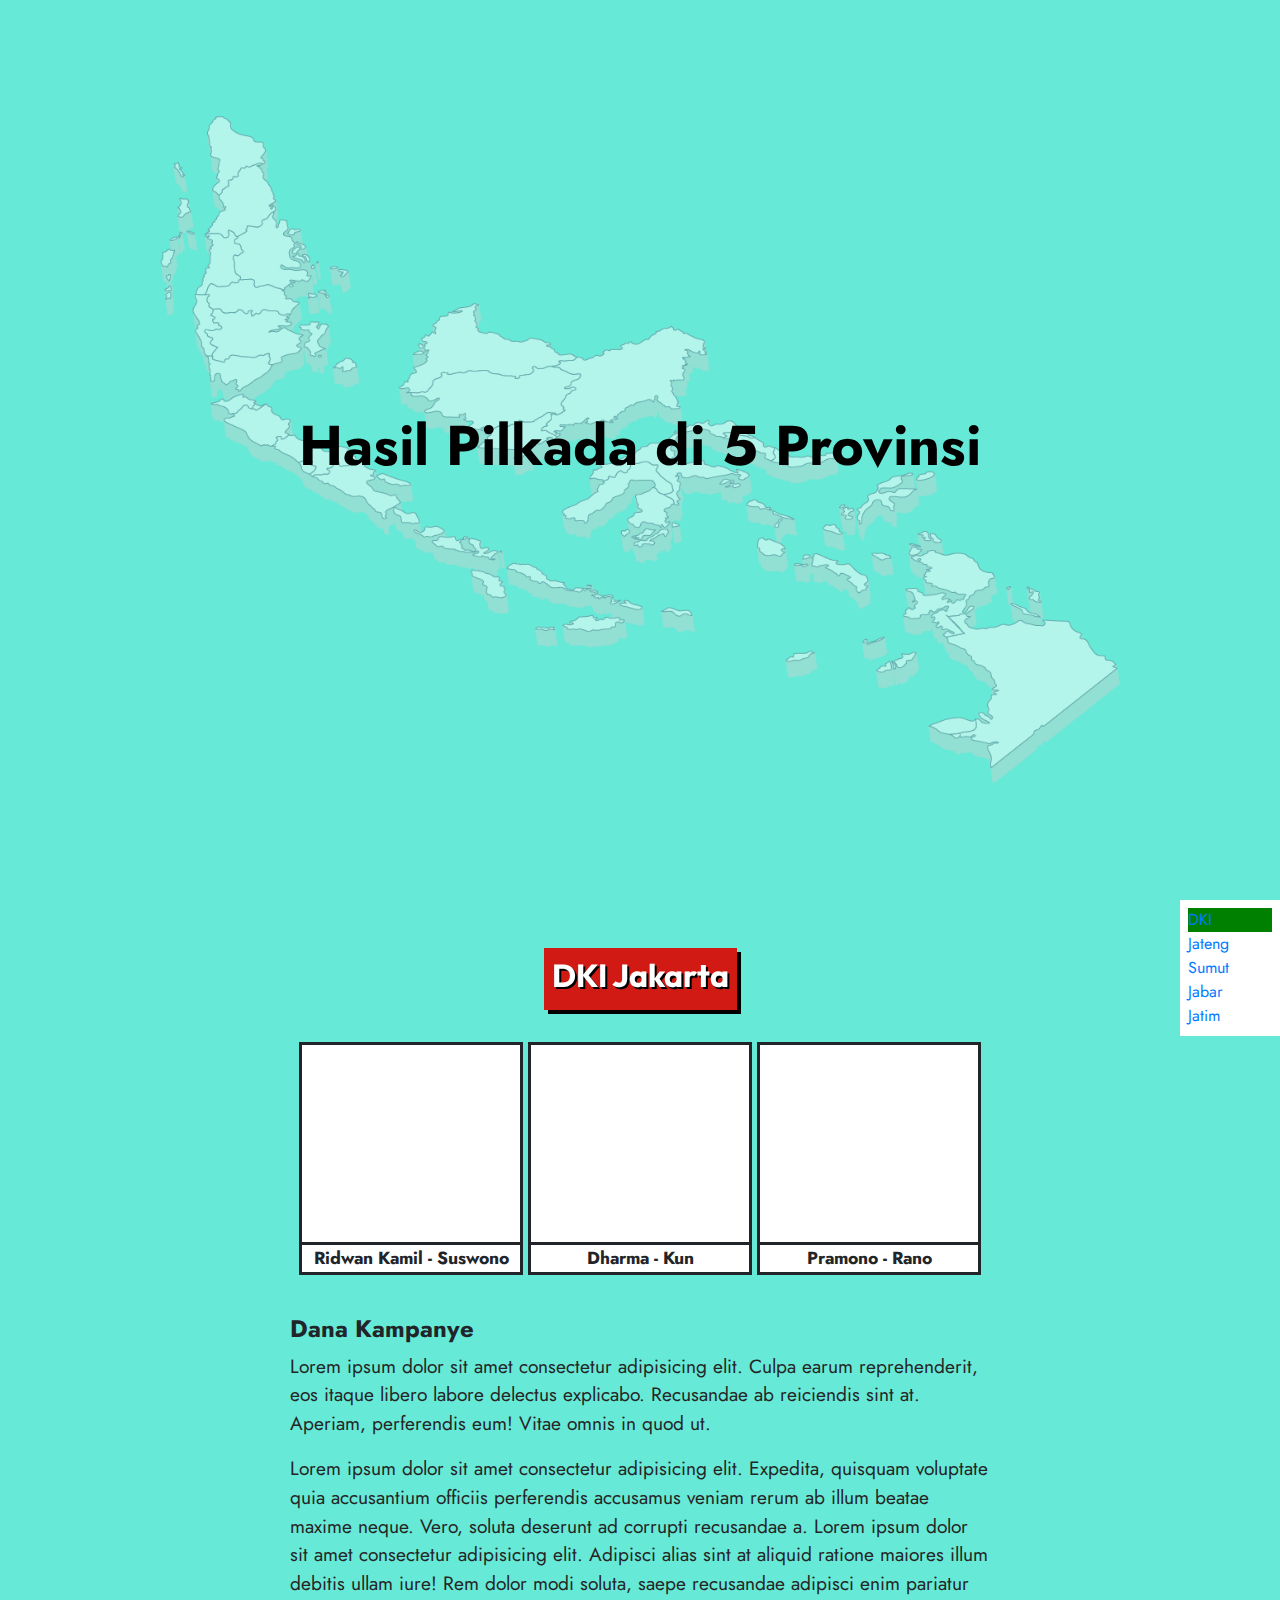
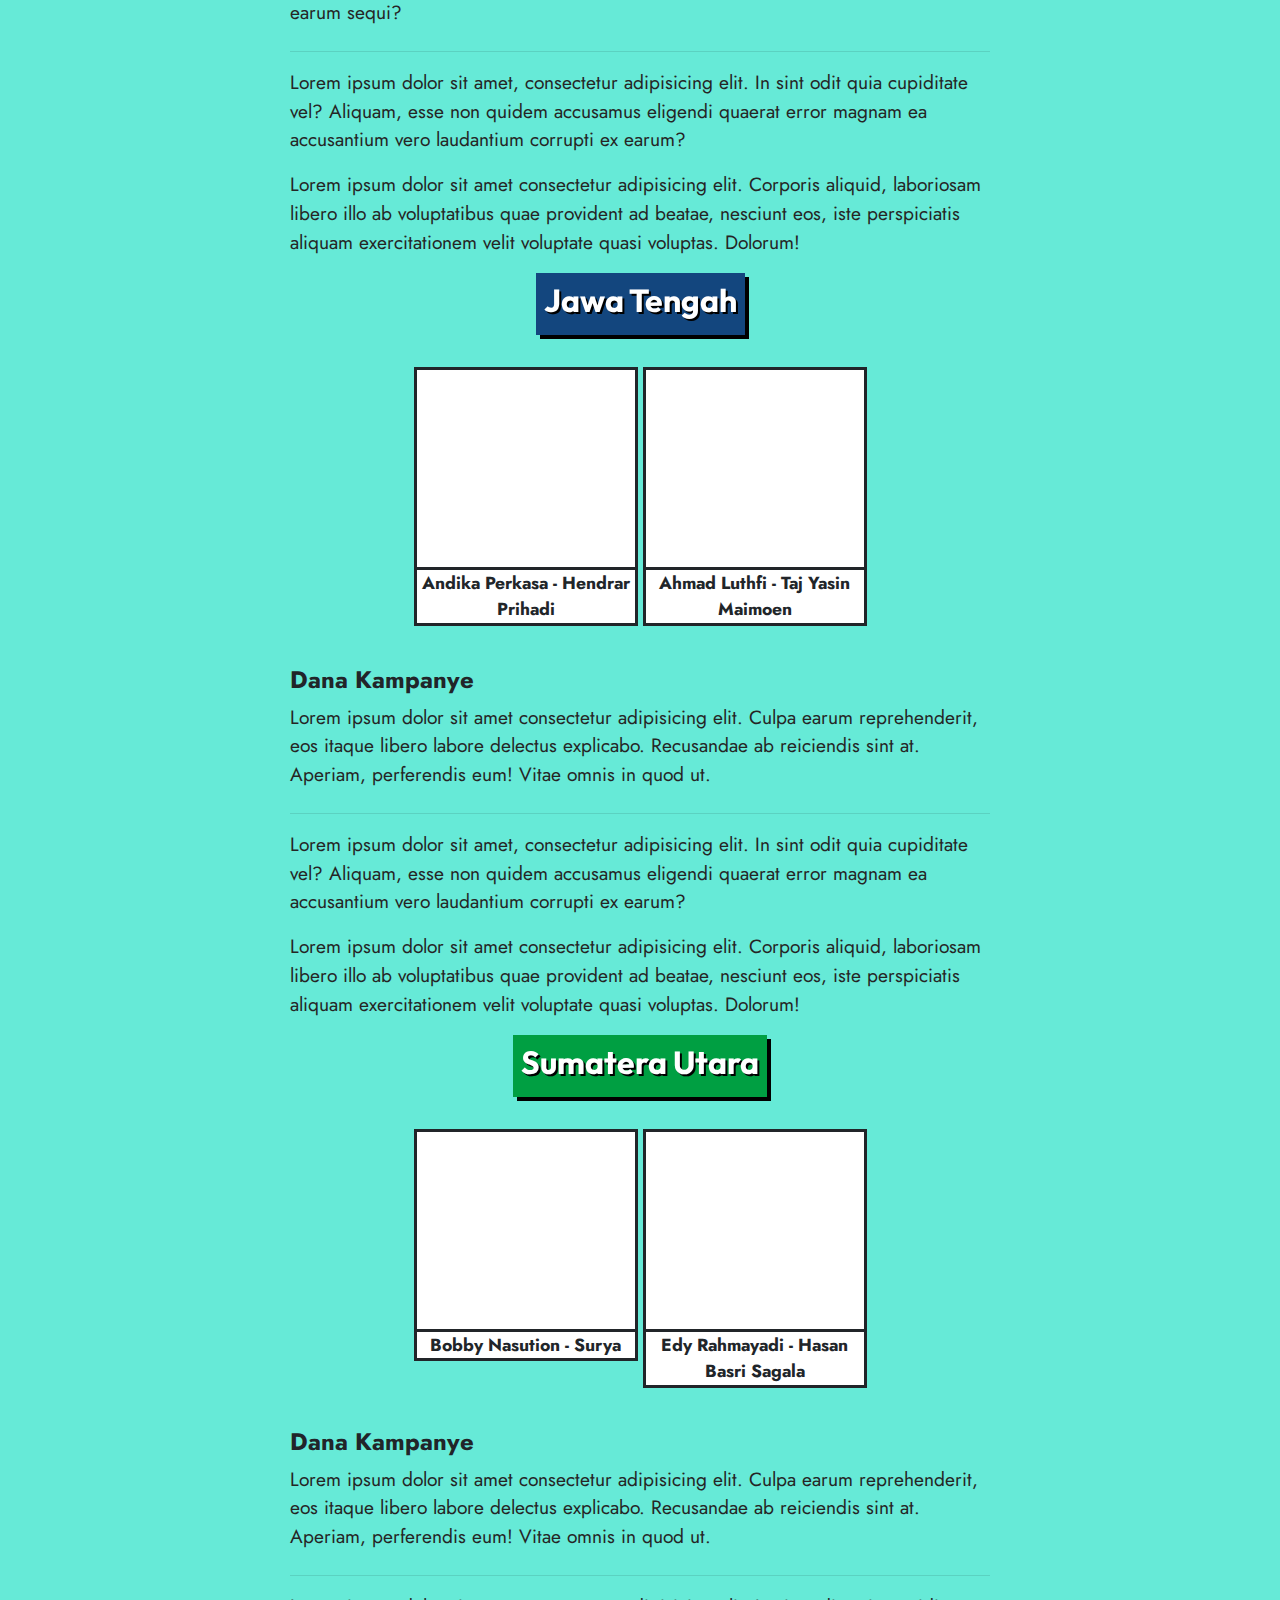
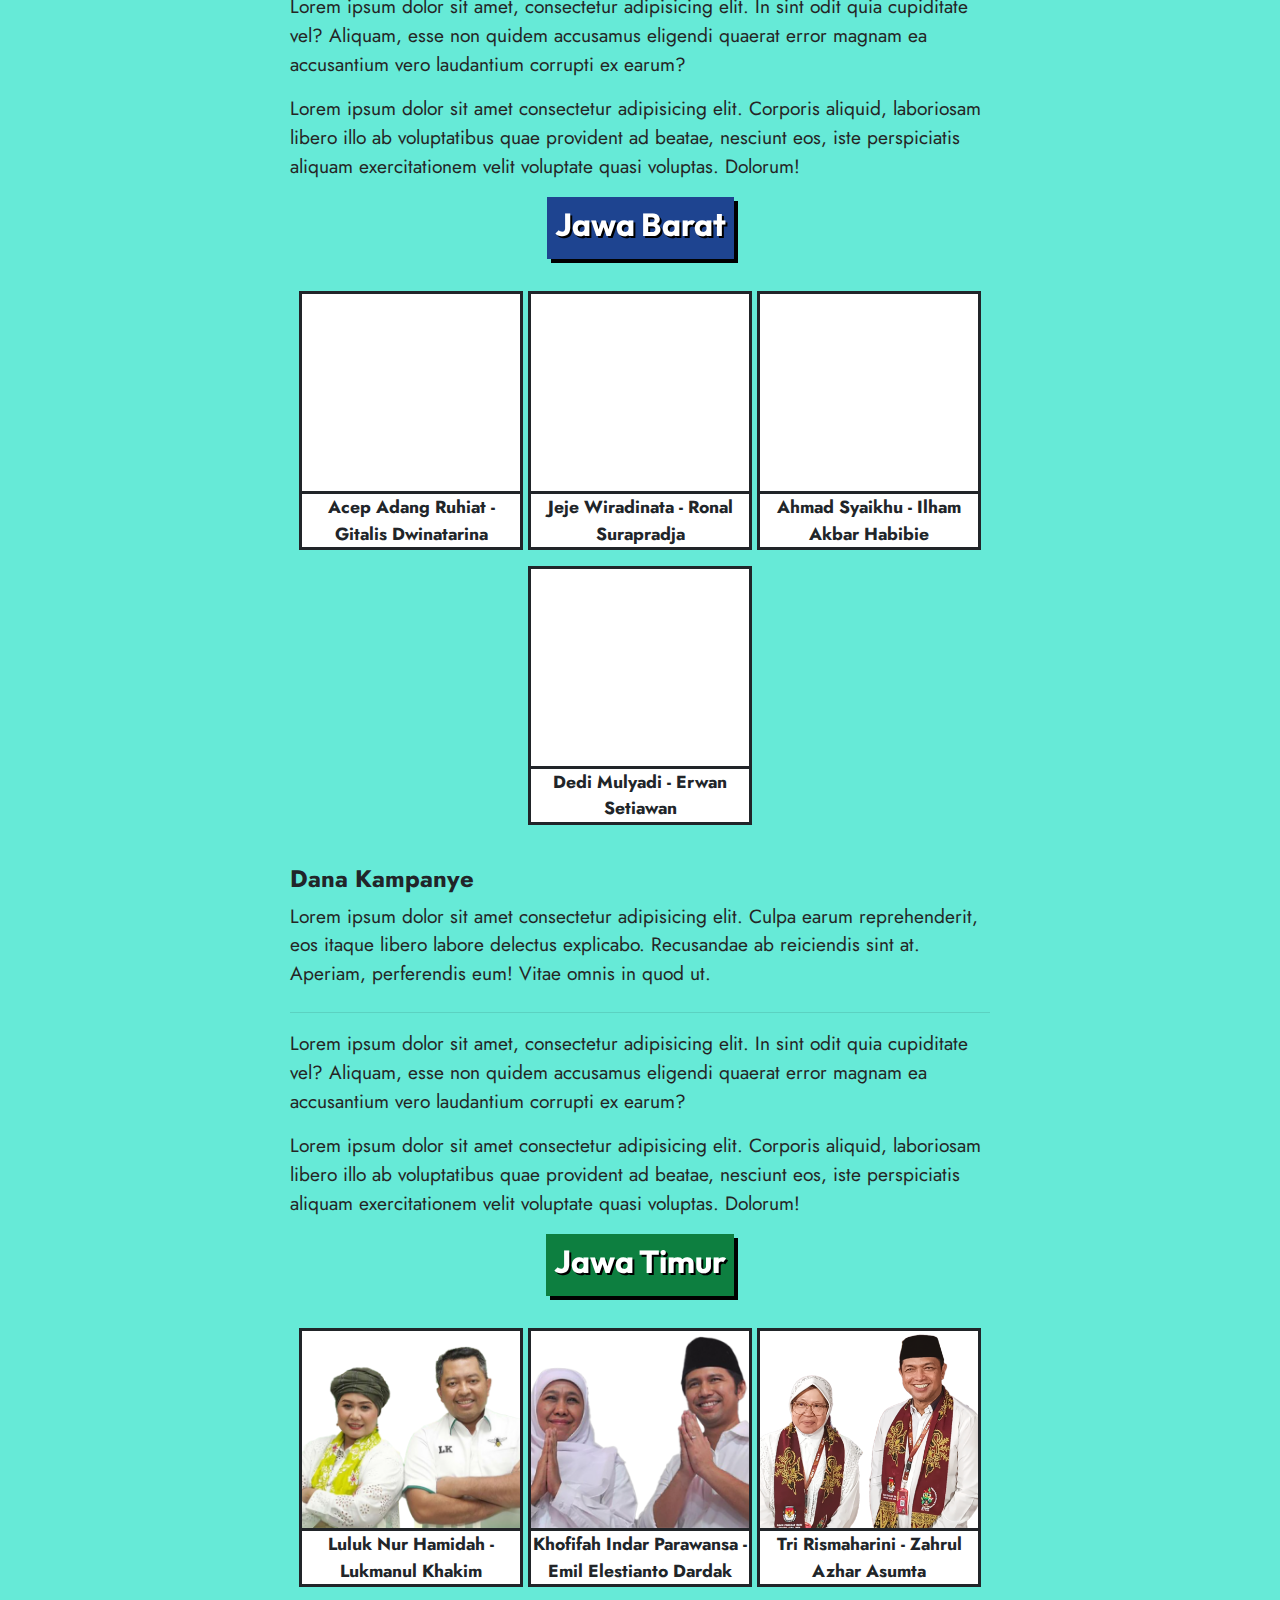
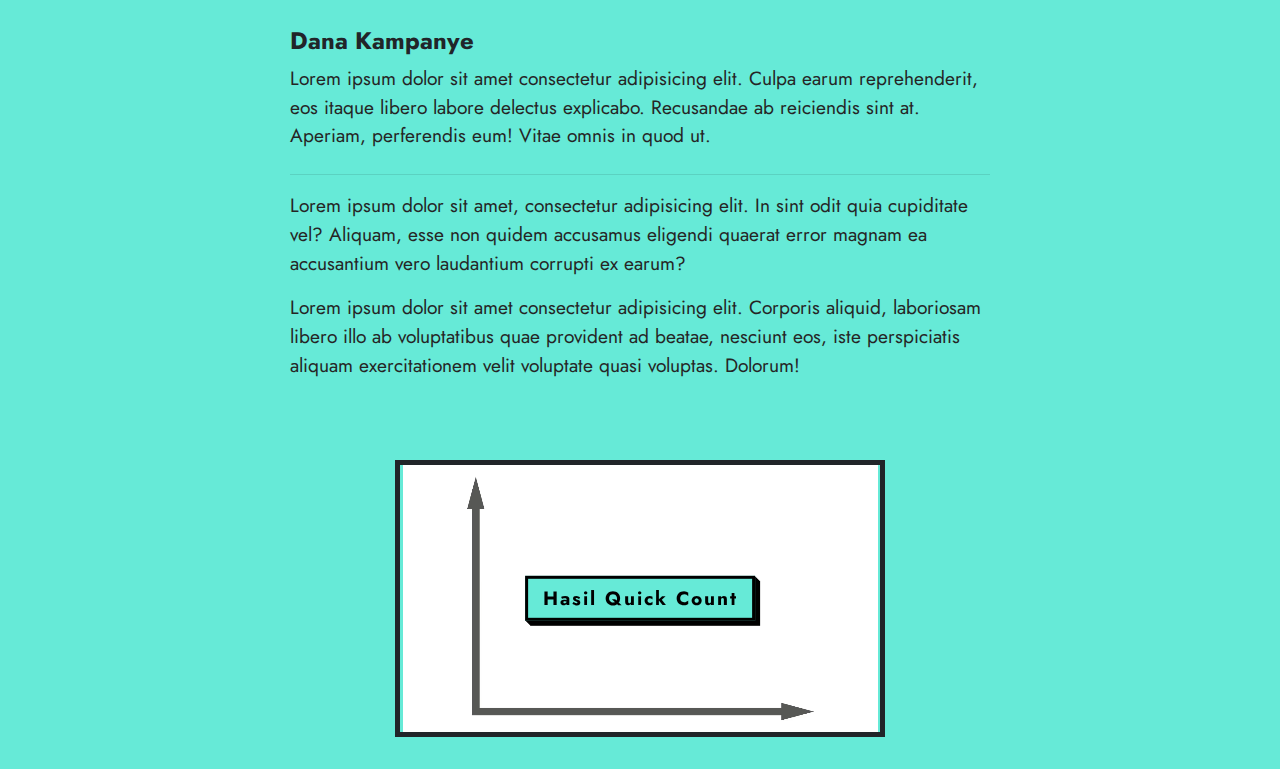
==== index.html @ 879a42d6 "update" ====
<!DOCTYPE html>
<html lang="en">
    <head>
        <meta charset="UTF-8">
        <meta name="viewport" content="width=device-width, initial-scale=1.0">
        <title>Document</title>
    </head>
    <link rel="stylesheet" href="sass/bootstrap.min.css">
    <link rel="stylesheet" href="sass/all.css">
    <link rel="stylesheet" href="sass/style.css">
    <body>
        <main>
            <section class="banner">
                <div class="wp">
                    <img src="img/indonesia-map.png" alt="">
                </div>
                <div class="banner__title">
                    <h2>Hasil Pilkada di 5 Provinsi</h2>
                </div>
            </section>
            <section class="pembukaan" hidden>
                <!-- <div class="batik-top">
                    <img src="img/batik-top.png" alt="">
                </div> -->
                <div class="wrap-detikx totop">
                    <p class="firstletter">
                        Lorem ipsum dolor sit amet consectetur adipisicing elit. Illo numquam repudiandae perspiciatis reiciendis qui neque dignissimos nam accusamus temporibus quas, maiores mollitia eos doloremque explicabo. Dolore sunt obcaecati voluptate! Totam!
                    </p>
                    <div class="images">
                        <!-- <img src="https://awsimages.detik.net.id/community/media/visual/2023/02/12/ilustrasi-bilik-suara-di-tps-pemilu_169.jpeg?w=1080" alt=""> -->
                        <img src="https://akcdn.detik.net.id/community/media/visual/2024/11/27/potret-odgj-di-bekasi-ikut-nyoblos-pilkada-2024-6.jpeg?w=1080" alt="">
                    </div>
                    <p>
                        Lorem ipsum dolor sit amet consectetur adipisicing elit. Dolore, ipsa provident! Culpa debitis ipsa dignissimos deleniti nihil tempora saepe exercitationem quasi, soluta repellat necessitatibus illo sunt esse! Impedit, eaque dolorum! Lorem ipsum dolor sit amet consectetur, adipisicing elit. Amet ab dolorum excepturi tempora, sed cum qui itaque voluptatibus dolores accusantium expedita eum molestias? Neque, dicta tempora assumenda qui aperiam est?
                    </p>
                </div>
            </section>
            <div class="sticky">
                <nav class="navigation" id="mainNav">
                    <a class="navigation__link" href="#1">DKI</a>
                    <a class="navigation__link" href="#2">Jateng</a>
                    <a class="navigation__link" href="#3">Sumut</a>
                    <a class="navigation__link" href="#4">Jabar</a>
                    <a class="navigation__link" href="#5">Jatim</a>
                </nav>
            </div>
            <section class="cek">
                <div class="wrap-detikx">
                    <div class="prov" id="1">
                        <div class="prov__title dki">
                            <h3>DKI Jakarta</h3>
                        </div>
                        <div class="highcharts-figure" hidden>
                            <div id="container-dki"></div>
                        </div>
                        <div class="calon">
                            <div class="calon_wrap">
                                <div class="foto"></div>
                                <div class="nama">Ridwan Kamil - Suswono</div>
                                <div class="partai"></div>
                            </div>
                            <div class="calon_wrap">
                                <div class="foto"></div>
                                <div class="nama">Dharma - Kun</div>
                                <div class="partai"></div>
                            </div>
                            <div class="calon_wrap">
                                <div class="foto"></div>
                                <div class="nama">Pramono - Rano</div>
                                <div class="partai"></div>
                            </div>
                        </div>
                        <div class="dana">
                            <h4>Dana Kampanye</h4>
                            <p>Lorem ipsum dolor sit amet consectetur adipisicing elit. Culpa earum reprehenderit, eos itaque libero labore delectus explicabo. Recusandae ab reiciendis sint at. Aperiam, perferendis eum! Vitae omnis in quod ut.</p>
                            <p>Lorem ipsum dolor sit amet consectetur adipisicing elit. Expedita, quisquam voluptate quia accusantium officiis perferendis accusamus veniam rerum ab illum beatae maxime neque. Vero, soluta deserunt ad corrupti recusandae a. Lorem ipsum dolor sit amet consectetur adipisicing elit. Adipisci alias sint at aliquid ratione maiores illum debitis ullam iure! Rem dolor modi soluta, saepe recusandae adipisci enim pariatur earum sequi?</p>
                        </div>
                        <hr>
                        <div class="gimmick">
                            <p>Lorem ipsum dolor sit amet, consectetur adipisicing elit. In sint odit quia cupiditate vel? Aliquam, esse non quidem accusamus eligendi quaerat error magnam ea accusantium vero laudantium corrupti ex earum?</p>
                            <p>Lorem ipsum dolor sit amet consectetur adipisicing elit. Corporis aliquid, laboriosam libero illo ab voluptatibus quae provident ad beatae, nesciunt eos, iste perspiciatis aliquam exercitationem velit voluptate quasi voluptas. Dolorum!</p>
                        </div>
                    </div>
                    <div class="prov" id="2">
                        <div class="prov__title jateng">
                            <h3>Jawa Tengah</h3>
                        </div>
                        <div class="highcharts-figure">
                            <div id="container-dki"></div>
                        </div>
                        <div class="calon">
                            <div class="calon_wrap">
                                <div class="foto"></div>
                                <div class="nama">Andika Perkasa - Hendrar Prihadi</div>
                                <div class="partai"></div>
                            </div>
                            <div class="calon_wrap">
                                <div class="foto"></div>
                                <div class="nama">
                                    Ahmad Luthfi - Taj Yasin Maimoen
                                </div>
                                <div class="partai"></div>
                            </div>
                        </div>
                        <div class="dana">
                            <h4>Dana Kampanye</h4>
                            <p>Lorem ipsum dolor sit amet consectetur adipisicing elit. Culpa earum reprehenderit, eos itaque libero labore delectus explicabo. Recusandae ab reiciendis sint at. Aperiam, perferendis eum! Vitae omnis in quod ut.</p>
                        </div>
                        <hr>
                        <div class="gimmick">
                            <p>Lorem ipsum dolor sit amet, consectetur adipisicing elit. In sint odit quia cupiditate vel? Aliquam, esse non quidem accusamus eligendi quaerat error magnam ea accusantium vero laudantium corrupti ex earum?</p>
                            <p>Lorem ipsum dolor sit amet consectetur adipisicing elit. Corporis aliquid, laboriosam libero illo ab voluptatibus quae provident ad beatae, nesciunt eos, iste perspiciatis aliquam exercitationem velit voluptate quasi voluptas. Dolorum!</p>
                        </div>
                    </div>
                    <div class="prov" id="3">
                        <div class="prov__title sumut">
                            <h3>Sumatera Utara</h3>
                        </div>
                        <div class="highcharts-figure">
                            <div id="container-dki"></div>
                        </div>
                        <div class="calon">
                            <div class="calon_wrap">
                                <div class="foto"></div>
                                <div class="nama">Bobby Nasution - Surya</div>
                                <div class="partai"></div>
                            </div>
                            <div class="calon_wrap">
                                <div class="foto"></div>
                                <div class="nama">
                                    Edy Rahmayadi - Hasan Basri Sagala
                                </div>
                                <div class="partai"></div>
                            </div>
                        </div>
                        <div class="dana">
                            <h4>Dana Kampanye</h4>
                            <p>Lorem ipsum dolor sit amet consectetur adipisicing elit. Culpa earum reprehenderit, eos itaque libero labore delectus explicabo. Recusandae ab reiciendis sint at. Aperiam, perferendis eum! Vitae omnis in quod ut.</p>
                        </div>
                        <hr>
                        <div class="gimmick">
                            <p>Lorem ipsum dolor sit amet, consectetur adipisicing elit. In sint odit quia cupiditate vel? Aliquam, esse non quidem accusamus eligendi quaerat error magnam ea accusantium vero laudantium corrupti ex earum?</p>
                            <p>Lorem ipsum dolor sit amet consectetur adipisicing elit. Corporis aliquid, laboriosam libero illo ab voluptatibus quae provident ad beatae, nesciunt eos, iste perspiciatis aliquam exercitationem velit voluptate quasi voluptas. Dolorum!</p>
                        </div>
                    </div>
                    <div class="prov" id="4">
                        <div class="prov__title jabar">
                            <h3>Jawa Barat</h3>
                        </div>
                        <div class="highcharts-figure">
                            <div id="container-dki"></div>
                        </div>
                        <div class="calon">
                            <div class="calon_wrap">
                                <div class="foto"></div>
                                <div class="nama">
                                    Acep Adang Ruhiat - Gitalis Dwinatarina
                                </div>
                                <div class="partai"></div>
                            </div>
                            <div class="calon_wrap">
                                <div class="foto"></div>
                                <div class="nama">
                                    Jeje Wiradinata - Ronal Surapradja
                                </div>
                                <div class="partai"></div>
                            </div>
                            <div class="calon_wrap">
                                <div class="foto"></div>
                                <div class="nama">
                                    Ahmad Syaikhu - Ilham Akbar Habibie
                                </div>
                                <div class="partai"></div>
                            </div>
                            <div class="calon_wrap">
                                <div class="foto"></div>
                                <div class="nama">
                                    Dedi Mulyadi - Erwan Setiawan
                                </div>
                                <div class="partai"></div>
                            </div>
                        </div>
                        <div class="dana">
                            <h4>Dana Kampanye</h4>
                            <p>Lorem ipsum dolor sit amet consectetur adipisicing elit. Culpa earum reprehenderit, eos itaque libero labore delectus explicabo. Recusandae ab reiciendis sint at. Aperiam, perferendis eum! Vitae omnis in quod ut.</p>
                        </div>
                        <hr>
                        <div class="gimmick">
                            <p>Lorem ipsum dolor sit amet, consectetur adipisicing elit. In sint odit quia cupiditate vel? Aliquam, esse non quidem accusamus eligendi quaerat error magnam ea accusantium vero laudantium corrupti ex earum?</p>
                            <p>Lorem ipsum dolor sit amet consectetur adipisicing elit. Corporis aliquid, laboriosam libero illo ab voluptatibus quae provident ad beatae, nesciunt eos, iste perspiciatis aliquam exercitationem velit voluptate quasi voluptas. Dolorum!</p>
                        </div>
                    </div>
                    <div class="prov" id="5">
                        <div class="prov__title jatim">
                            <h3>Jawa Timur</h3>
                        </div>
                        <div class="highcharts-figure">
                            <div id="container-dki"></div>
                        </div>
                        <div class="calon">
                            <div class="calon_wrap">
                                <div class="foto">
                                    <img src="img/foto/jatim-1.png" alt="">
                                </div>
                                <div class="nama">
                                    Luluk Nur Hamidah - Lukmanul Khakim
                                </div>
                                <div class="partai"></div>
                            </div>
                            <div class="calon_wrap">
                                <div class="foto">
                                    <img src="img/foto/jatim-2.png" alt="">
                                </div>
                                <div class="nama">
                                    Khofifah Indar Parawansa - Emil Elestianto Dardak
                                </div>
                                <div class="partai"></div>
                            </div>
                            <div class="calon_wrap">
                                <div class="foto">
                                    <img src="img/foto/jatim-3.png" alt="">
                                </div>
                                <div class="nama">
                                    Tri Rismaharini - Zahrul Azhar Asumta
                                </div>
                                <div class="partai"></div>
                            </div>
                        </div>
                        <div class="dana">
                            <h4>Dana Kampanye</h4>
                            <p>Lorem ipsum dolor sit amet consectetur adipisicing elit. Culpa earum reprehenderit, eos itaque libero labore delectus explicabo. Recusandae ab reiciendis sint at. Aperiam, perferendis eum! Vitae omnis in quod ut.</p>
                        </div>
                        <hr>
                        <div class="gimmick">
                            <p>Lorem ipsum dolor sit amet, consectetur adipisicing elit. In sint odit quia cupiditate vel? Aliquam, esse non quidem accusamus eligendi quaerat error magnam ea accusantium vero laudantium corrupti ex earum?</p>
                            <p>Lorem ipsum dolor sit amet consectetur adipisicing elit. Corporis aliquid, laboriosam libero illo ab voluptatibus quae provident ad beatae, nesciunt eos, iste perspiciatis aliquam exercitationem velit voluptate quasi voluptas. Dolorum!</p>
                        </div>
                    </div>
                </div>
            </section>
            <section class="data">
                <div class="wrap-detikx">
                    <div class="image-anim">
                        <div class="judul button-54 click-tv" id="one">Hasil Quick Count</div>
                        <video autoplay muted loop>
                            <source src="img/vote.mp4" type="video/mp4">
                            <source src="img/vote.mp4" type="video/ogg">
                            Your browser does not support the video tag.
                        </video>
                    </div>
                    <!-- <div class="text-center">
                        <button class="button-54 click-tv" id="one">
                            Lihat Hasil
                        </button>
                    </div> -->
                    <div class="row" hidden>
                        <div class="col-md-12">
                            <div id="container"></div>
                        </div>
                        <div class="col-md-12">
                            <div id="info">
                                <span class="f32">
                                    <span id="flag"></span>
                                </span>
                                <h2></h2>
                                <div class="subheader">Click countries to view historynya</div>
                                <div id="country-chart"></div>
                            </div>
                        </div>
                    </div>
                </div>
            </section>
            <div id="modal-container">
                <div class="modal-background">
                    <div class="modal">
                        <div class="popup-atasx">
                            <!-- <h2 class="nama-paslon"></h2> -->
                            <h2 class="nama-paslon">Quick Count Pilkada 2024</h2>
                            <div class="tgl">
                                <small>Per 3 Desember 2024</small>
                            </div>
                            <div id="closex">
                                <i class="fa fa-chevron-left"></i>
                                Kembali
                            </div>
                        </div>
                        <div class="dalang">
                            <div class="provinsi">
                                <h3 class="provinsi__name">DKI Jakarta</h3>
                                <div class="image-box "></div>
                            </div>
                            <div class="provinsi">
                                <h3 class="provinsi__name">Jawa Tengah</h3>
                                <div class="image-box "></div>
                            </div>
                            <div class="provinsi">
                                <h3 class="provinsi__name">Sumatera Utara</h3>
                                <div class="image-box "></div>
                            </div>
                            <div class="provinsi">
                                <h3 class="provinsi__name">Jawa Barat</h3>
                                <div class="image-box "></div>
                            </div>
                            <div class="provinsi">
                                <h3 class="provinsi__name">Jawa Timur</h3>
                                <div class="image-box "></div>
                            </div>
                        </div>
                        <div class="popup-bawahx"></div>
                    </div>
                </div>
            </main>
            <script src="js/jquery-3.5.1.min.js"></script>
            <script src="https://code.highcharts.com/highcharts.js"></script>
            <script src="https://code.highcharts.com/maps/modules/map.js"></script>
            <script src="https://code.highcharts.com/maps/modules/series-on-point.js"></script>
            <script src="https://code.highcharts.com/maps/modules/exporting.js"></script>
            <script src="https://code.highcharts.com/maps/modules/offline-exporting.js"></script>
            <script src="https://code.highcharts.com/maps/modules/accessibility.js"></script>
            <script src="js/id-all.js"></script>
            <script src="js/data-dki.js"></script>
            <!-- <script src="js/data-test.js"></script> -->
            <script src="js/app2.js"></script>
        </body>
    </html>
---- sass/style.css ----
﻿@import"https://fonts.googleapis.com/css2?family=Zain:wght@300;400;900&family=Bitter:wght@400;600&family=Rubik&family=Paytone+One&family=Source+Code+Pro:wght@400;900&family=Jost:ital,wght@0,100..900;1,100..900&family=Roboto&family=Outfit:wght@300;400;900&family=Mulish&display=swap";.labels{background:#840020;padding:4px 8px;color:#fff;text-transform:uppercase;width:fit-content;margin:0 auto 8px;font-size:1rem}@media screen and (max-width: 768px){.labels{margin:0}}.preloader{position:fixed;top:0;bottom:0;left:0;right:0;z-index:999999;background:#66ead7;background-image:url("../img/anim.png");background-size:contain}.preloader::before{content:"";position:absolute;inset:0;width:100%;height:100%;background:linear-gradient(to top, #66ead7, rgba(102, 234, 215, 0.6), #66ead7)}.preloader .waiting{position:absolute;transform:translate(-50%, -50%);left:50%;top:50%;width:135px;height:auto}.preloader .waiting img{width:100%;height:100%;object-fit:contain}.preloader .animate{-webkit-animation-duration:.5s;animation-duration:.5s;-webkit-animation-fill-mode:both;animation-fill-mode:both;-webkit-animation-timing-function:linear;animation-timing-function:linear;animation-iteration-count:infinite;-webkit-animation-iteration-count:infinite;-webkit-animation-name:bounce;animation-name:bounce}@-webkit-keyframes bounce{0%,100%{-webkit-transform:translateX(0)}50%{-webkit-transform:translateX(-10px)}}@keyframes bounce{0%,100%{transform:translateX(0)}50%{transform:translateX(-10px)}}.preloader .bounce{-webkit-animation-name:bounce;animation-name:bounce}.mb-80{margin-bottom:20vh}.source-code{font-family:"Source Code Pro"}section{padding:32px 0;background:#66ead7;min-height:100vh;z-index:11;position:relative}section::before{content:"";position:fixed;background:url("../img/batik.png");background-attachment:fixed;background-size:contain;background-repeat:repeat}section h3{font-family:"Outfit",sans-serif;font-weight:700;color:#124646;font-size:2rem}@media screen and (max-width: 768px){section h3{font-size:1.6rem}}section .bg-block{background:#fff;padding:16px;border-radius:16px}section p,section li{font-size:1.2rem;color:#252525}@media screen and (max-width: 768px){section p,section li{font-size:1rem}}@media screen and (max-width: 400px){section p,section li{font-size:1rem}}.slick-next,.slick-prev{z-index:17 !important;width:40px;height:40px;border-radius:50%;background:rgba(206,147,82,.8)}.slick-next:focus,.slick-next:hover,.slick-prev:focus,.slick-prev:hover{background:rgba(206,147,82,.5)}.slick-next::before,.slick-prev::before{font-family:"fontAwesome" !important;font-size:32px !important;color:#fff !important;font-weight:700 !important}@media screen and (max-width: 766px){.slick-next::before,.slick-prev::before{font-size:32px !important}}.slick-prev{left:-16px !important}@media screen and (max-width: 768px){.slick-prev{left:-16px !important}}.slick-prev::before{content:"" !important}.slick-next{right:-16px !important}@media screen and (max-width: 768px){.slick-next{right:-16px !important}}.slick-next::before{content:"" !important}.sticky-mode{position:sticky;left:0;right:0;top:0;bottom:0;min-height:100vh}.wrap-detikx{width:700px;position:relative;margin:0 auto}@media screen and (max-width: 766px){.wrap-detikx{width:90%;margin:0 auto;display:block}}.line-line{width:100%;height:1px;background:linear-gradient(to right, transparent, white, transparent);margin:24px 0}.totop{position:relative;z-index:19}.firstletter::first-letter{float:left;font-weight:bold;margin-right:8px;font-size:60px;font-size:6rem;line-height:40px;line-height:4rem;height:4rem;text-transform:uppercase}main{overflow-x:clip;background:#66ead7}html,body{position:relative;height:100%;background:#66ead7;font-family:"Jost" !important;font-weight:400}html h1,html h2,body h1,body h2{font-family:"Jost";color:#124646;font-weight:700}h4,h5{font-family:"Jost",sans-serif !important;font-weight:bold}.slick-slide{margin:0 8px}.slick-list{margin:0 -8px}.img{width:100%}.img img{width:100%;height:100%;object-fit:cover}.hello{width:100%;height:auto;margin-top:8px;border-radius:16px;margin-bottom:16px;background:linear-gradient(to right, #baf5ed, rgba(186, 245, 237, 0.8));position:relative}.hello .content{padding:16px 16px;position:relative;z-index:2}.hello .content p{margin-bottom:0}section .nav-pills .nav-link.active,section .nav-pills .show>.nav-link{background:#333;color:#fff}section .nav-pills .nav-link{border-radius:25px}.dashboard-content{display:none}#nav.no_index,#share{z-index:19}#nav.dark{background:linear-gradient(-45deg, #33a4b9, #3f748d) !important}.footer{z-index:22}.share_icon>a i{font-size:25px !important;line-height:initial !important}@media screen and (max-width: 766px){.share_icon>a i{font-size:16px !important;line-height:initial !important;width:30px !important;height:30px !important}}#nav{background:linear-gradient(45deg, #333, #10607d) !important}.bg-blues{background:#66ead7 !important;position:relative;z-index:12}.share_icon>a{padding:0 !important}.baca-detikx .bacajuga_box{display:initial !important}.baca-detikx .bacajuga_box .container{display:none}.baca-detikx .bacajuga{width:100% !important;display:block}.baca-detikx .bacajuga a{display:inline-block;padding:0px;width:47% !important;margin:0 8px;border-radius:24px;position:relative;height:320px;text-align:left}.baca-detikx .bacajuga a::after{border-radius:24px}@media screen and (max-width: 766px){.baca-detikx .bacajuga a{width:100% !important;margin:4px 0}}.baca-detikx .bacajuga a:hover{text-decoration:none;color:orange !important}.baca-detikx .bacajuga a article{position:absolute;top:initial;width:100%;background:linear-gradient(to top, black, transparent);padding:8px 16px;border-radius:24px;bottom:0;transform:initial}.baca-detikx .bacajuga a article h2{font-family:"Jost" !important;font-size:1.2rem;color:#fff !important}.haha,.hahad{background:#fff;border-radius:16px;padding:0px 8px;position:absolute;top:165px;right:0}@media screen and (max-width: 768px){.haha,.hahad{display:none;color:#333;top:140px}}.haha:hover,.hahad:hover{background:rgba(206,147,82,.5)}.all-helping{position:absolute;inset:0;background:#fff;text-align:center;width:100%;height:100%;z-index:17}.slider{display:none}.slider.slick-initialized{display:block}@media screen and (max-width: 768px){.help-bawah{position:fixed;bottom:0;left:0;right:0;width:100%;height:59px;background:#ccc;z-index:21}}.color-white{color:#fafafa}.color-second{color:#42d4bf}.add-shadow{text-shadow:2px 2px #000}.sticky{position:sticky;padding:8px;width:100px;background:#fff;z-index:19;top:50%;float:right}.sticky .active{background:green}.sticky .navigation a{display:block}#container{min-width:320px;max-width:800px;height:500px;margin:1em auto}.data{min-height:auto}.button-54{font-size:1.5rem;letter-spacing:2px;text-decoration:none;color:#000;font-weight:bold;cursor:pointer;border:3px solid;padding:.25em .5em;box-shadow:1px 1px 0px 0px,2px 2px 0px 0px,3px 3px 0px 0px,4px 4px 0px 0px,5px 5px 0px 0px;position:relative;user-select:none;-webkit-user-select:none;touch-action:manipulation}.button-54:active{box-shadow:0px 0px 0px 0px;top:5px;left:5px}@media(min-width: 768px){.button-54{padding:.25em .75em}}.image-anim{width:490px;margin:0 auto;text-align:center;height:277px;position:relative;border:5px solid}@media screen and (max-width: 768px){.image-anim{width:320px;height:180px}}.image-anim .judul{position:absolute;left:50%;z-index:19;font-size:1.2rem;background-color:#66ead7;top:50%;transform:translate(-50%, -50%)}@media screen and (max-width: 768px){.image-anim .judul{position:absolute;left:50%;z-index:19;font-size:1rem;background-color:#66ead7;top:50%;transform:translate(-50%, -50%);width:65%}}.image-anim img,.image-anim video{width:100%;height:100%;object-fit:contain}.menu{min-height:auto}.menu .navigation{display:block}.menu .navigation a{display:inline}.pembukaan{min-height:auto}.pembukaan::before{background:url("../img/plus.png");background-repeat:repeat;content:"";position:absolute;inset:0;width:100%;background-size:40px 40px;height:100%;opacity:.8}@media screen and (max-width: 768px){.pembukaan::before{opacity:1}}.pembukaan::after{content:"";position:absolute;inset:0;width:100%;height:100%;z-index:1;background:linear-gradient(to top, #66ead7, transparent, #66ead7)}.pembukaan .batik-top{position:absolute;left:0;right:0;top:0;width:100%;height:200px}.pembukaan .batik-top img{width:100%;height:100%;object-fit:contain}#modal-container{position:fixed;display:block;height:100%;width:100%;top:0;left:0;transform:scale(0);z-index:20}#modal-container .popup-atasx{position:sticky;top:0;left:0;right:0;z-index:21;width:100%;height:100px;background:#04a6b7;border-bottom:3px solid #000}@media screen and (max-width: 768px){#modal-container .popup-atasx{height:80px}}@media screen and (max-width: 360px){#modal-container .popup-atasx{height:80px !important}}#modal-container .popup-atasx::after{content:"";position:absolute;inset:0;width:100%;height:auto;background:linear-gradient(to top, #04a6b7, rgba(4, 166, 183, 0.5))}#modal-container .popup-atasx::before{position:absolute;inset:0;content:"";background-repeat:repeat}#modal-container .popup-atasx img{width:100%;height:100%;object-fit:cover}#modal-container .popup-bawahx{display:none}@media screen and (max-width: 768px){#modal-container .popup-bawahx{position:sticky;bottom:0;left:0;right:0;width:100%;display:block;height:40px;background:#04a6b7}#modal-container .popup-bawahx::before{content:"";position:absolute;top:-16px;left:0;right:0;width:120%;border-top:3px solid;height:80px;background:#04a6b7;transform:rotate(-5deg)}}#modal-container .dalang{width:680px;margin:32px auto;display:block;position:relative;overflow:auto}@media screen and (max-width: 768px){#modal-container .dalang{width:100%;height:100%;margin:16px auto}}@media screen and (max-width: 360px){#modal-container .dalang{width:100%;height:100%}}#modal-container.one{transform:scaleY(0.01) scaleX(0);animation:unfoldIn 1s cubic-bezier(0.165, 0.84, 0.44, 1) forwards}#modal-container.one .modal-background .modal{transform:scale(0);animation:zoomIn .5s .8s cubic-bezier(0.165, 0.84, 0.44, 1) forwards}#modal-container.one.out{transform:scale(1);animation:unfoldOut 1s .3s cubic-bezier(0.165, 0.84, 0.44, 1) forwards}#modal-container.one.out .modal-background .modal{animation:zoomOut .5s cubic-bezier(0.165, 0.84, 0.44, 1) forwards}#modal-container.two{transform:scale(1)}#modal-container.two .modal-background{background:rgba(0,0,0,0);animation:fadeIn .5s cubic-bezier(0.165, 0.84, 0.44, 1) forwards}#modal-container.two .modal-background .modal{opacity:0;animation:scaleUp .5s cubic-bezier(0.165, 0.84, 0.44, 1) forwards}#modal-container.two+.content{animation:scaleBack .5s cubic-bezier(0.165, 0.84, 0.44, 1) forwards}#modal-container.two.out{animation:quickScaleDown 0s .5s linear forwards}#modal-container.two.out .modal-background{animation:fadeOut .5s cubic-bezier(0.165, 0.84, 0.44, 1) forwards}#modal-container.two.out .modal-background .modal{animation:scaleDown .5s cubic-bezier(0.165, 0.84, 0.44, 1) forwards}#modal-container.two.out+.content{animation:scaleForward .5s cubic-bezier(0.165, 0.84, 0.44, 1) forwards}#modal-container.three{z-index:0;transform:scale(1)}#modal-container.three .modal-background{background:rgba(0,0,0,.6)}#modal-container.three .modal-background .modal{animation:moveUp .5s cubic-bezier(0.165, 0.84, 0.44, 1) forwards}#modal-container.three+.content{z-index:1;animation:slideUpLarge .5s cubic-bezier(0.165, 0.84, 0.44, 1) forwards}#modal-container.three.out .modal-background .modal{animation:moveDown .5s cubic-bezier(0.165, 0.84, 0.44, 1) forwards}#modal-container.three.out+.content{animation:slideDownLarge .5s cubic-bezier(0.165, 0.84, 0.44, 1) forwards}#modal-container.four{z-index:0;transform:scale(1)}#modal-container.four .modal-background{background:rgba(0,0,0,.7)}#modal-container.four .modal-background .modal{animation:blowUpModal .5s cubic-bezier(0.165, 0.84, 0.44, 1) forwards}#modal-container.four+.content{z-index:1;animation:blowUpContent .5s cubic-bezier(0.165, 0.84, 0.44, 1) forwards}#modal-container.four.out .modal-background .modal{animation:blowUpModalTwo .5s cubic-bezier(0.165, 0.84, 0.44, 1) forwards}#modal-container.four.out+.content{animation:blowUpContentTwo .5s cubic-bezier(0.165, 0.84, 0.44, 1) forwards}#modal-container.five{transform:scale(1)}#modal-container.five .modal-background{background:rgba(0,0,0,0);animation:fadeIn .5s cubic-bezier(0.165, 0.84, 0.44, 1) forwards}#modal-container.five .modal-background .modal{transform:translateX(-1500px);animation:roadRunnerIn .3s cubic-bezier(0.165, 0.84, 0.44, 1) forwards}#modal-container.five.out{animation:quickScaleDown 0s .5s linear forwards}#modal-container.five.out .modal-background{animation:fadeOut .5s cubic-bezier(0.165, 0.84, 0.44, 1) forwards}#modal-container.five.out .modal-background .modal{animation:roadRunnerOut .5s cubic-bezier(0.165, 0.84, 0.44, 1) forwards}#modal-container.six{transform:scale(1)}#modal-container.six .modal-background{background:rgba(0,0,0,0);animation:fadeIn .5s cubic-bezier(0.165, 0.84, 0.44, 1) forwards}#modal-container.six .modal-background .modal{background-color:transparent;animation:modalFadeIn .5s .8s cubic-bezier(0.165, 0.84, 0.44, 1) forwards}#modal-container.six .modal-background .modal h2,#modal-container.six .modal-background .modal p{opacity:0;position:relative;animation:modalContentFadeIn .5s 1s cubic-bezier(0.165, 0.84, 0.44, 1) forwards}#modal-container.six .modal-background .modal .modal-svg rect{animation:sketchIn .5s .3s cubic-bezier(0.165, 0.84, 0.44, 1) forwards}#modal-container.six.out{animation:quickScaleDown 0s .5s linear forwards}#modal-container.six.out .modal-background{animation:fadeOut .5s cubic-bezier(0.165, 0.84, 0.44, 1) forwards}#modal-container.six.out .modal-background .modal{animation:modalFadeOut .5s cubic-bezier(0.165, 0.84, 0.44, 1) forwards}#modal-container.six.out .modal-background .modal h2,#modal-container.six.out .modal-background .modal p{animation:modalContentFadeOut .5s cubic-bezier(0.165, 0.84, 0.44, 1) forwards}#modal-container.six.out .modal-background .modal .modal-svg rect{animation:sketchOut .5s cubic-bezier(0.165, 0.84, 0.44, 1) forwards}#modal-container.seven{transform:scale(1)}#modal-container.seven .modal-background{background:rgba(0,0,0,0);animation:fadeIn .5s cubic-bezier(0.165, 0.84, 0.44, 1) forwards}#modal-container.seven .modal-background .modal{height:75px;width:75px;border-radius:75px;overflow:hidden;animation:bondJamesBond 1.5s cubic-bezier(0.165, 0.84, 0.44, 1) forwards}#modal-container.seven .modal-background .modal h2,#modal-container.seven .modal-background .modal p{opacity:0;position:relative;animation:modalContentFadeIn .5s 1.4s linear forwards}#modal-container.seven.out{animation:slowFade .5s 1.5s linear forwards}#modal-container.seven.out .modal-background{background-color:rgba(0,0,0,.7);animation:fadeToRed 2s cubic-bezier(0.165, 0.84, 0.44, 1) forwards}#modal-container.seven.out .modal-background .modal{border-radius:3px;height:162px;width:227px;animation:killShot 1s cubic-bezier(0.165, 0.84, 0.44, 1) forwards}#modal-container.seven.out .modal-background .modal h2,#modal-container.seven.out .modal-background .modal p{animation:modalContentFadeOut .5s .5 cubic-bezier(0.165, 0.84, 0.44, 1) forwards}#modal-container .modal-background{background:rgba(0,0,0,.8);vertical-align:middle;width:100%;height:100%}#modal-container .modal-background .modal{padding:0;background:#5eebd8;display:inline-block;border-radius:3px;font-weight:400;overflow:initial;overflow-y:auto;position:relative}@media screen and (max-width: 768px){#modal-container .modal-background .modal{overflow-x:clip}}#modal-container .modal-background .modal .nama-paslon{position:absolute;left:50%;z-index:12;top:50%;color:#fff;text-align:center;font-size:2.2rem;width:100%;transform:translate(-50%, -50%)}@media screen and (max-width: 768px){#modal-container .modal-background .modal .nama-paslon{font-size:1.5rem;width:50%;top:35%}}#modal-container .modal-background .modal h2{font-size:25px;line-height:25px;margin-bottom:15px}#modal-container .modal-background .modal p{font-size:1.2rem}@media screen and (max-width: 768px){#modal-container .modal-background .modal p{font-size:1rem}}#modal-container .modal-background .modal .modal-svg{position:absolute;top:0;left:0;height:100%;width:100%;border-radius:3px}#modal-container .modal-background .modal .modal-svg rect{stroke:#fff;stroke-width:2px;stroke-dasharray:778;stroke-dashoffset:778}.content{min-height:100%;height:100%;background:#fff;position:relative;z-index:0}.content h1{padding:75px 0 30px 0;text-align:center;font-size:30px;line-height:30px}.content .buttons{max-width:800px;margin:0 auto;padding:0;text-align:center}.content .buttons .button{display:inline-block;text-align:center;padding:10px 15px;margin:10px;background:red;font-size:18px;background-color:#efefef;border-radius:3px;box-shadow:0 1px 2px rgba(0,0,0,.3);cursor:pointer}.content .buttons .button:hover{color:#fff;background:#009bd5}@keyframes unfoldIn{0%{transform:scaleY(0.005) scaleX(0)}50%{transform:scaleY(0.005) scaleX(1)}100%{transform:scaleY(1) scaleX(1)}}@keyframes unfoldOut{0%{transform:scaleY(1) scaleX(1)}50%{transform:scaleY(0.005) scaleX(1)}100%{transform:scaleY(0.005) scaleX(0)}}@keyframes zoomIn{0%{transform:scale(0)}100%{transform:scale(1)}}@keyframes zoomOut{0%{transform:scale(1)}100%{transform:scale(0)}}@keyframes fadeIn{0%{background:rgba(0,0,0,0)}100%{background:rgba(0,0,0,.7)}}@keyframes fadeOut{0%{background:rgba(0,0,0,.7)}100%{background:rgba(0,0,0,0)}}@keyframes scaleUp{0%{transform:scale(0.8) translateY(1000px);opacity:0}100%{transform:scale(1) translateY(0px);opacity:1}}@keyframes scaleDown{0%{transform:scale(1) translateY(0px);opacity:1}100%{transform:scale(0.8) translateY(1000px);opacity:0}}@keyframes scaleBack{0%{transform:scale(1)}100%{transform:scale(0.85)}}@keyframes scaleForward{0%{transform:scale(0.85)}100%{transform:scale(1)}}@keyframes quickScaleDown{0%{transform:scale(1)}99.9%{transform:scale(1)}100%{transform:scale(0)}}@keyframes slideUpLarge{0%{transform:translateY(0%)}100%{transform:translateY(-100%)}}@keyframes slideDownLarge{0%{transform:translateY(-100%)}100%{transform:translateY(0%)}}@keyframes moveUp{0%{transform:translateY(150px)}100%{transform:translateY(0)}}@keyframes moveDown{0%{transform:translateY(0px)}100%{transform:translateY(150px)}}@keyframes blowUpContent{0%{transform:scale(1);opacity:1}99.9%{transform:scale(2);opacity:0}100%{transform:scale(0)}}@keyframes blowUpContentTwo{0%{transform:scale(2);opacity:0}100%{transform:scale(1);opacity:1}}@keyframes blowUpModal{0%{transform:scale(0)}100%{transform:scale(1)}}@keyframes blowUpModalTwo{0%{transform:scale(1);opacity:1}100%{transform:scale(0);opacity:0}}@keyframes roadRunnerIn{0%{transform:translateX(-1500px) skewX(30deg) scaleX(1.3)}70%{transform:translateX(30px) skewX(0deg) scaleX(0.9)}100%{transform:translateX(0px) skewX(0deg) scaleX(1)}}@keyframes roadRunnerOut{0%{transform:translateX(0px) skewX(0deg) scaleX(1)}30%{transform:translateX(-30px) skewX(-5deg) scaleX(0.9)}100%{transform:translateX(1500px) skewX(30deg) scaleX(1.3)}}@keyframes sketchIn{0%{stroke-dashoffset:778}100%{stroke-dashoffset:0}}@keyframes sketchOut{0%{stroke-dashoffset:0}100%{stroke-dashoffset:778}}@keyframes modalFadeIn{0%{background-color:transparent}100%{background-color:#fff}}@keyframes modalFadeOut{0%{background-color:#fff}100%{background-color:transparent}}@keyframes modalContentFadeIn{0%{opacity:0;top:-20px}100%{opacity:1;top:0}}@keyframes modalContentFadeOut{0%{opacity:1;top:0px}100%{opacity:0;top:-20px}}@keyframes bondJamesBond{0%{transform:translateX(1000px)}80%{transform:translateX(0px);border-radius:75px;height:75px;width:75px}90%{border-radius:3px;height:182px;width:247px}100%{border-radius:3px;height:162px;width:227px}}@keyframes killShot{0%{transform:translateY(0) rotate(0deg);opacity:1}100%{transform:translateY(300px) rotate(45deg);opacity:0}}@keyframes fadeToRed{0%{background-color:rgba(0,0,0,.6)}100%{background-color:rgba(255,0,0,.8)}}@keyframes slowFade{0%{opacity:1}99.9%{opacity:0;transform:scale(1)}100%{transform:scale(0)}}#closex{position:absolute;left:20%;width:fit-content;cursor:pointer;top:8px;background:#ccc;z-index:22;color:#000;padding:4px;font-weight:bold;font-size:14px;border-radius:8px}@media screen and (max-width: 768px){#closex{left:16px;font-size:12px}}.images{width:100%;height:320px;margin-bottom:8px;box-shadow:4px 4px 4px #000}.images img{width:100%;height:100%;object-fit:cover}.image-box{width:300px;height:300px;background:#fff;vertical-align:middle;margin:8px 0;display:inline-block}.image-box.right-place{float:right;margin:16px 0 8px 16px}@media screen and (max-width: 768px){.image-box.right-place{right:-15%;position:relative;float:initial}}.image-box.left-place{float:left;margin:16px 16px 8px 0}@media screen and (max-width: 768px){.image-box.left-place{float:initial}}@media screen and (max-width: 768px){.image-box{width:62%;height:250px}}.image-box img{width:100%;height:100%;object-fit:cover}.provinsi{margin:24px 0;display:block}.provinsi__name{font-weight:700;display:inline-block;vertical-align:middle;width:35%}@media screen and (max-width: 768px){.provinsi__name{font-size:1.2rem}}@media screen and (max-width: 768px){.provinsi{padding:0 16px}}.tgl{position:absolute;left:50%;top:85%;transform:translate(-50%, -50%);z-index:19;color:#fff}.gallery{display:flex;padding:2px;transition:.3s}.gallery figure{margin-bottom:0}.gallery__column{display:flex;flex-direction:column;width:50%}.gallery__link{margin:2px;cursor:pointer;overflow:hidden;border:3px solid #000}.gallery__link:hover .gallery__caption{opacity:1}.gallery__thumb{position:relative}.gallery__thumb--odd{height:280px}.gallery__thumb--even{height:200px}.gallery__thumb img{height:100%;object-fit:cover}.gallery__image{display:block;width:100%;transition:.3s}.gallery__image:hover{transform:scale(1.1)}.gallery__caption{position:absolute;bottom:0;left:0;padding:25px 15px 15px;width:100%;font-size:16px;color:#fff;opacity:1;background:linear-gradient(0deg, rgba(0, 0, 0, 0.5) 0%, rgba(255, 255, 255, 0) 100%);transition:.3s}@media screen and (max-width: 768px){.banner{min-height:55vh}}.banner .wp{position:absolute;left:50%;top:50%;opacity:.5;transform:translate(-50%, -50%);width:75%;height:75%}.banner .wp img{width:100%;height:100%;object-fit:contain}.banner__title{position:absolute;left:50%;top:50%;width:70%;transform:translate(-50%, -50%)}.banner__title h2{color:#000;font-size:3.5rem;text-align:center}@media screen and (max-width: 768px){.banner__title h2{font-size:2rem}}::-webkit-scrollbar{width:10px}::-webkit-scrollbar-track{box-shadow:inset 0 0 5px gray;border-radius:10px}::-webkit-scrollbar-thumb{background:rgba(40,72,99,.8);border-radius:10px}::-webkit-scrollbar-thumb:hover{background:#33a4b9}.highcharts-figure,.highcharts-data-table table{min-width:310px;max-width:800px;margin:1em auto}.highcharts-figure .height-update,.highcharts-data-table table .height-update{height:600px !important}@media screen and (max-width: 768px){.highcharts-figure .height-update,.highcharts-data-table table .height-update{height:500px !important}}#container{height:500px}.highcharts-data-table table{font-family:Verdana,sans-serif;border-collapse:collapse;border:1px solid #ebebeb;margin:10px auto;text-align:center;width:100%;max-width:500px}.highcharts-data-table caption{padding:1em 0;font-size:1.2em;color:#555}.highcharts-data-table th{font-weight:600;padding:.5em}.highcharts-data-table td,.highcharts-data-table th,.highcharts-data-table caption{padding:.5em}.highcharts-data-table thead tr,.highcharts-data-table tr:nth-child(even){background:#f8f8f8}.highcharts-data-table tr:hover{background:#f1f7ff}.cek .prov{margin:16px 0}.cek .prov__title{text-align:center;padding:8px;width:fit-content;margin:0 auto 32px;color:#fff;box-shadow:4px 4px #000}.cek .prov__title.dki{background:#d11a14}.cek .prov__title.jateng{background:#13467e}.cek .prov__title.sumut{background:#009f42}.cek .prov__title.jabar{background:#1e4490}.cek .prov__title.jatim{background:#0d7f40}.cek .prov__title h3{filter:drop-shadow(2px 2px 0px black);color:#fff}.cek .prov .calon{display:block;margin:0 auto;text-align:center}.cek .prov .calon_wrap{display:inline-block;width:32%;vertical-align:top;position:relative;margin-bottom:16px}@media screen and (max-width: 768px){.cek .prov .calon_wrap{width:48%}}.cek .prov .calon_wrap .foto{width:100%;height:200px;background:#fff;border-top:3px solid;border-left:3px solid;border-right:3px solid}.cek .prov .calon_wrap .foto img{width:100%;height:100%;object-fit:cover}.cek .prov .calon_wrap .nama{text-align:center;font-size:1.1rem;font-weight:bold;border:3px solid;bottom:0;left:0;background:#fff;right:0}.cek .prov .dana{margin:24px 0}/*# sourceMappingURL=style.css.map */
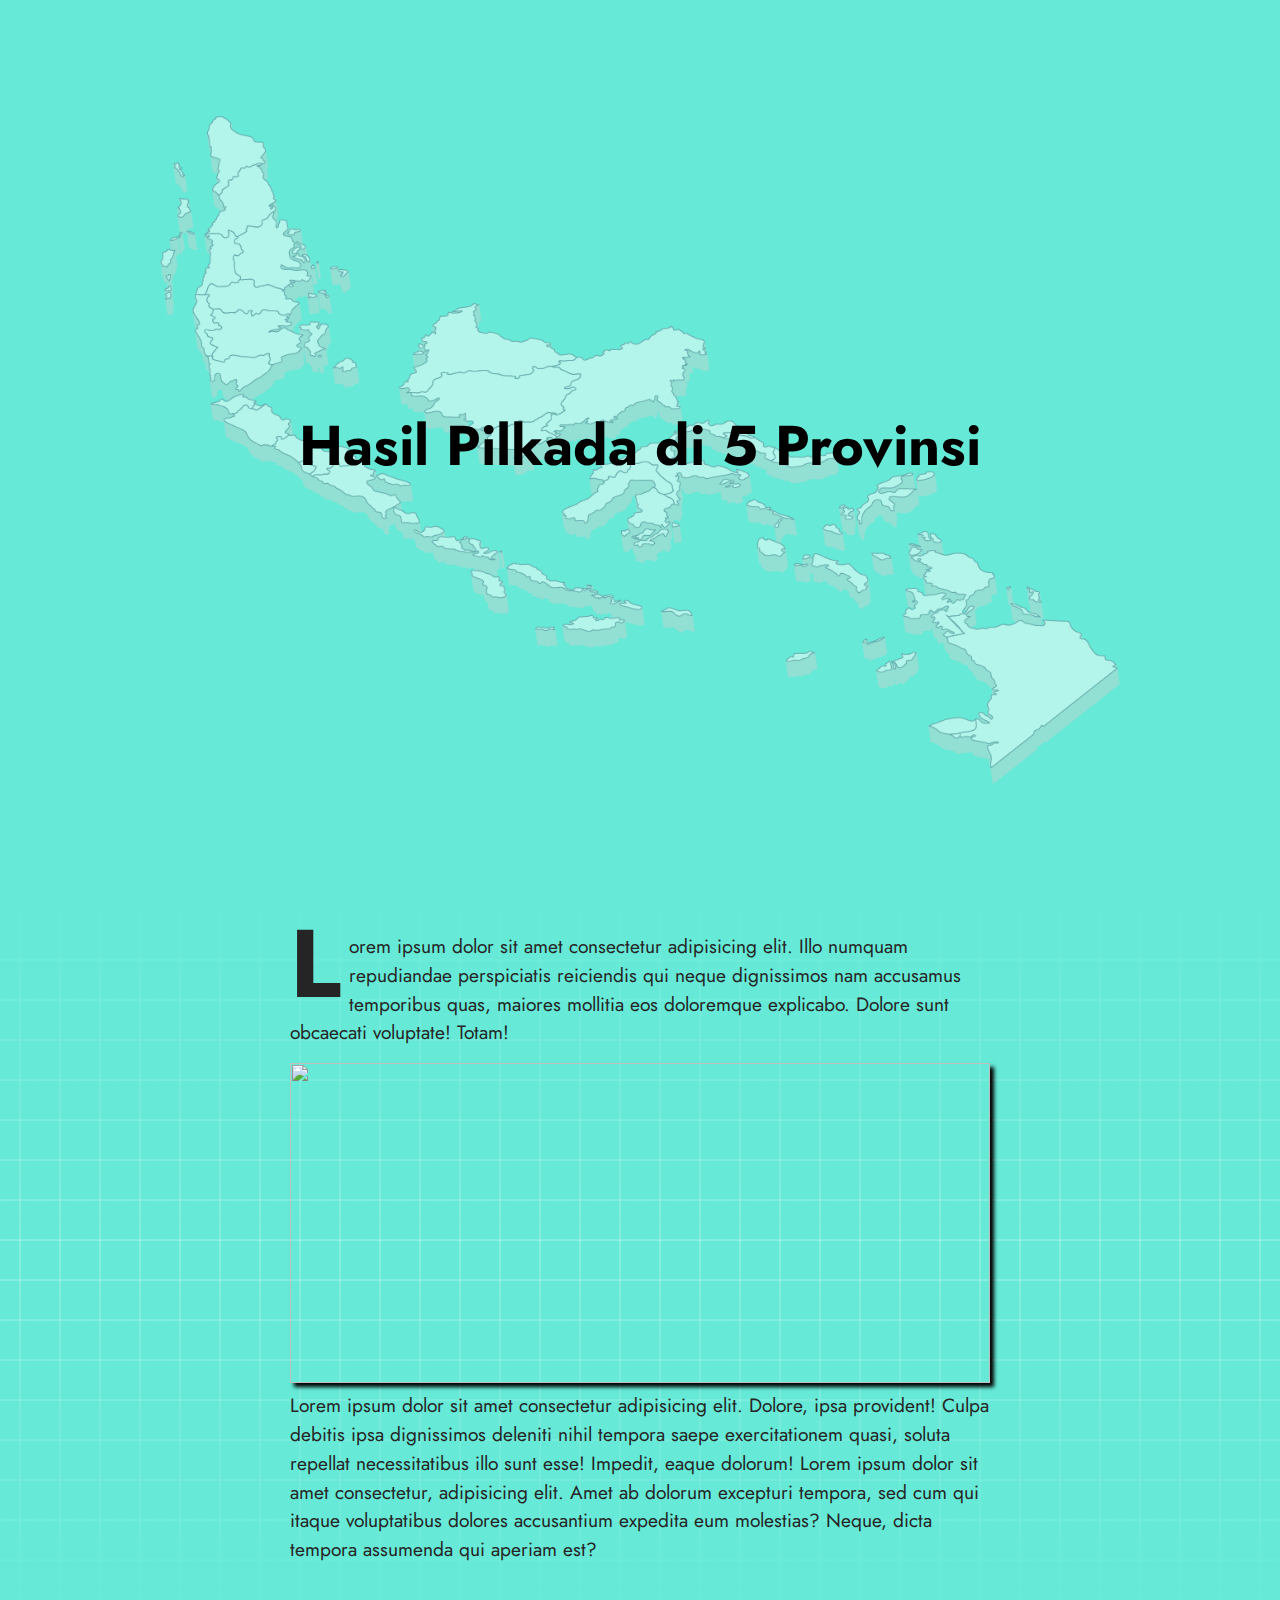
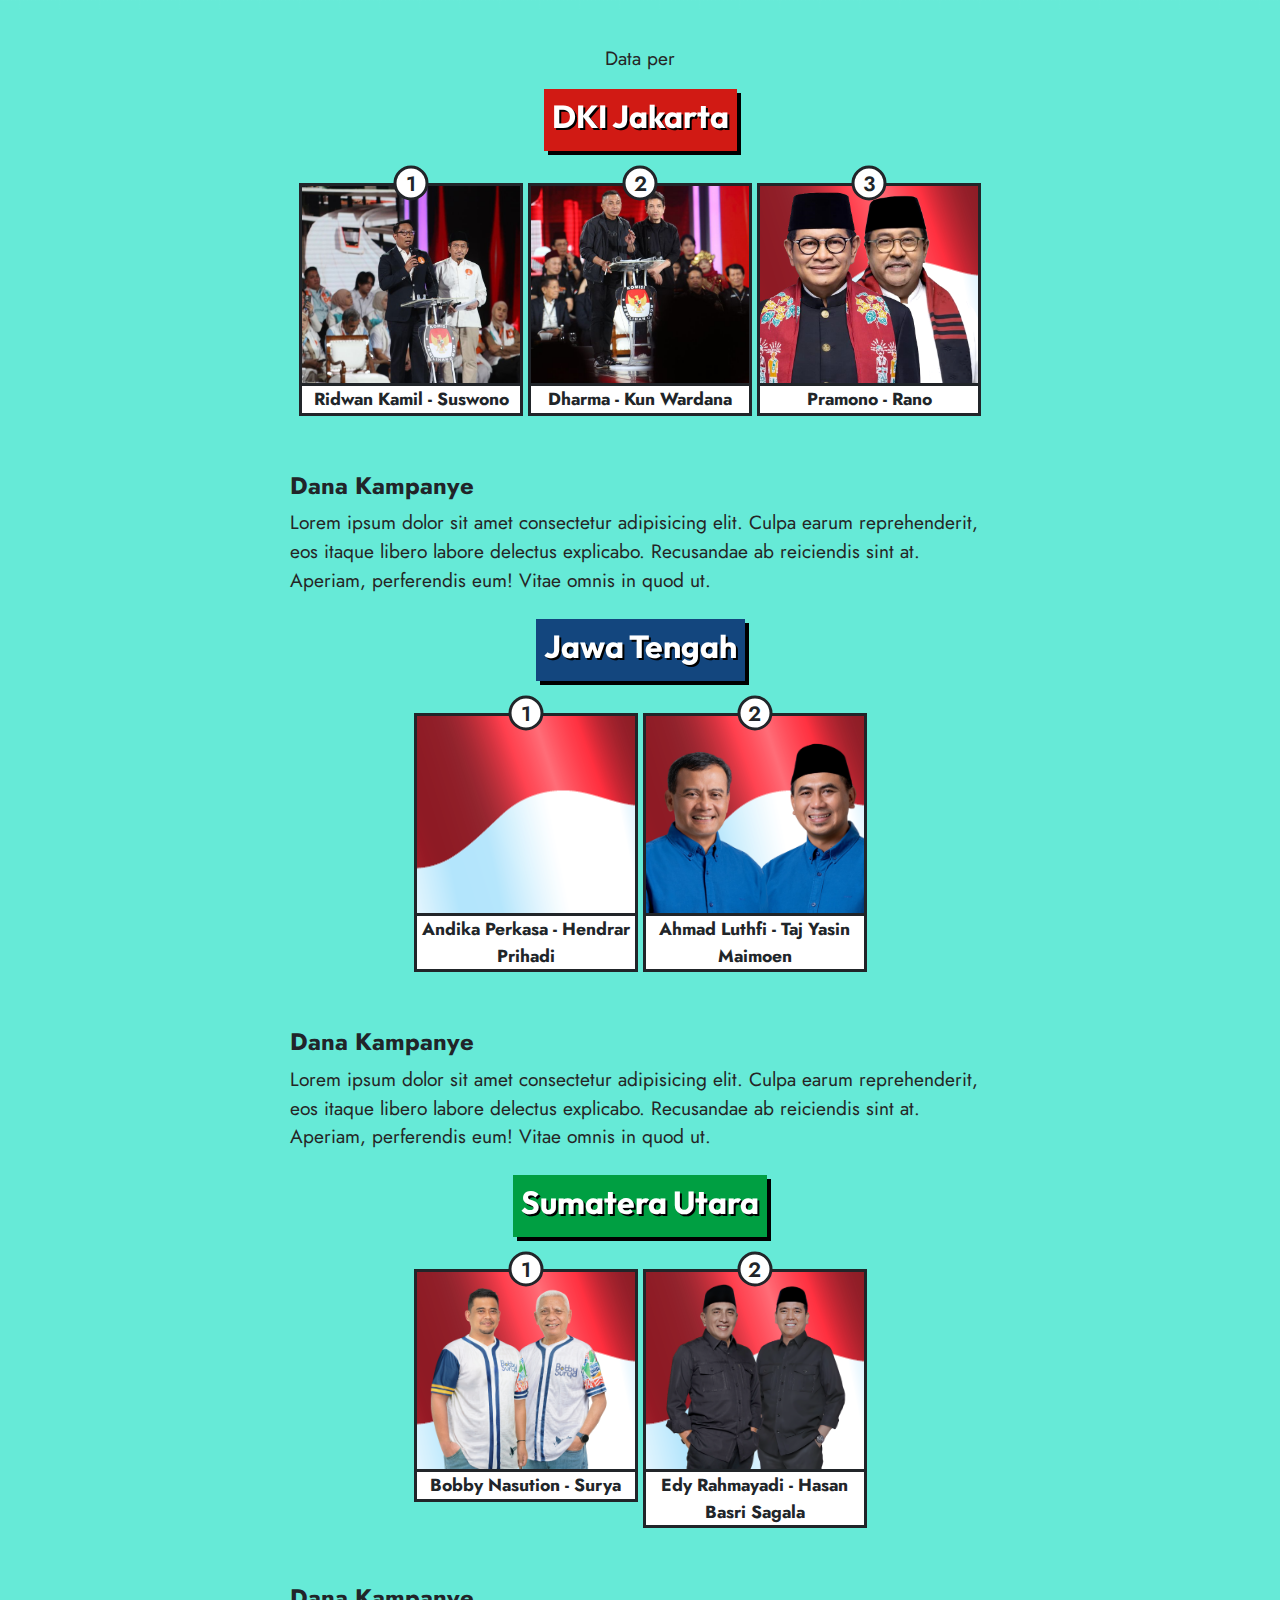
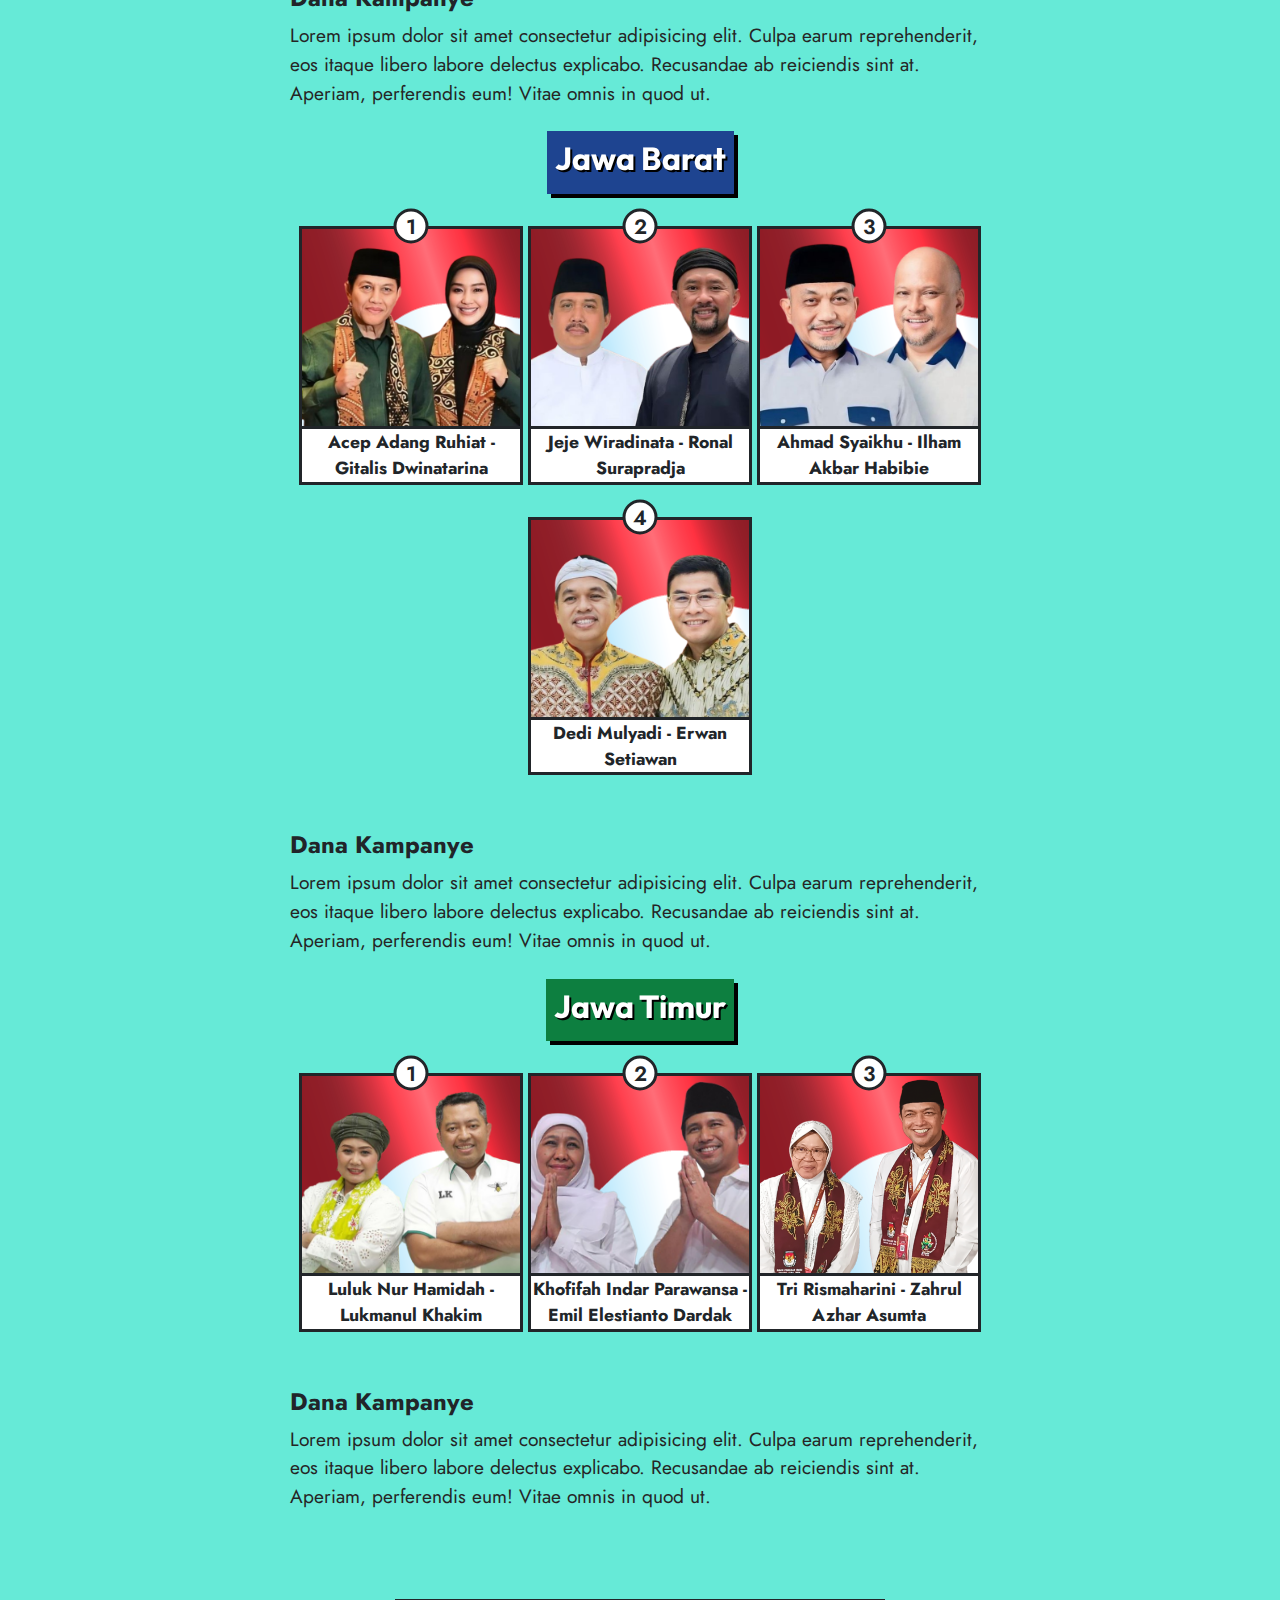
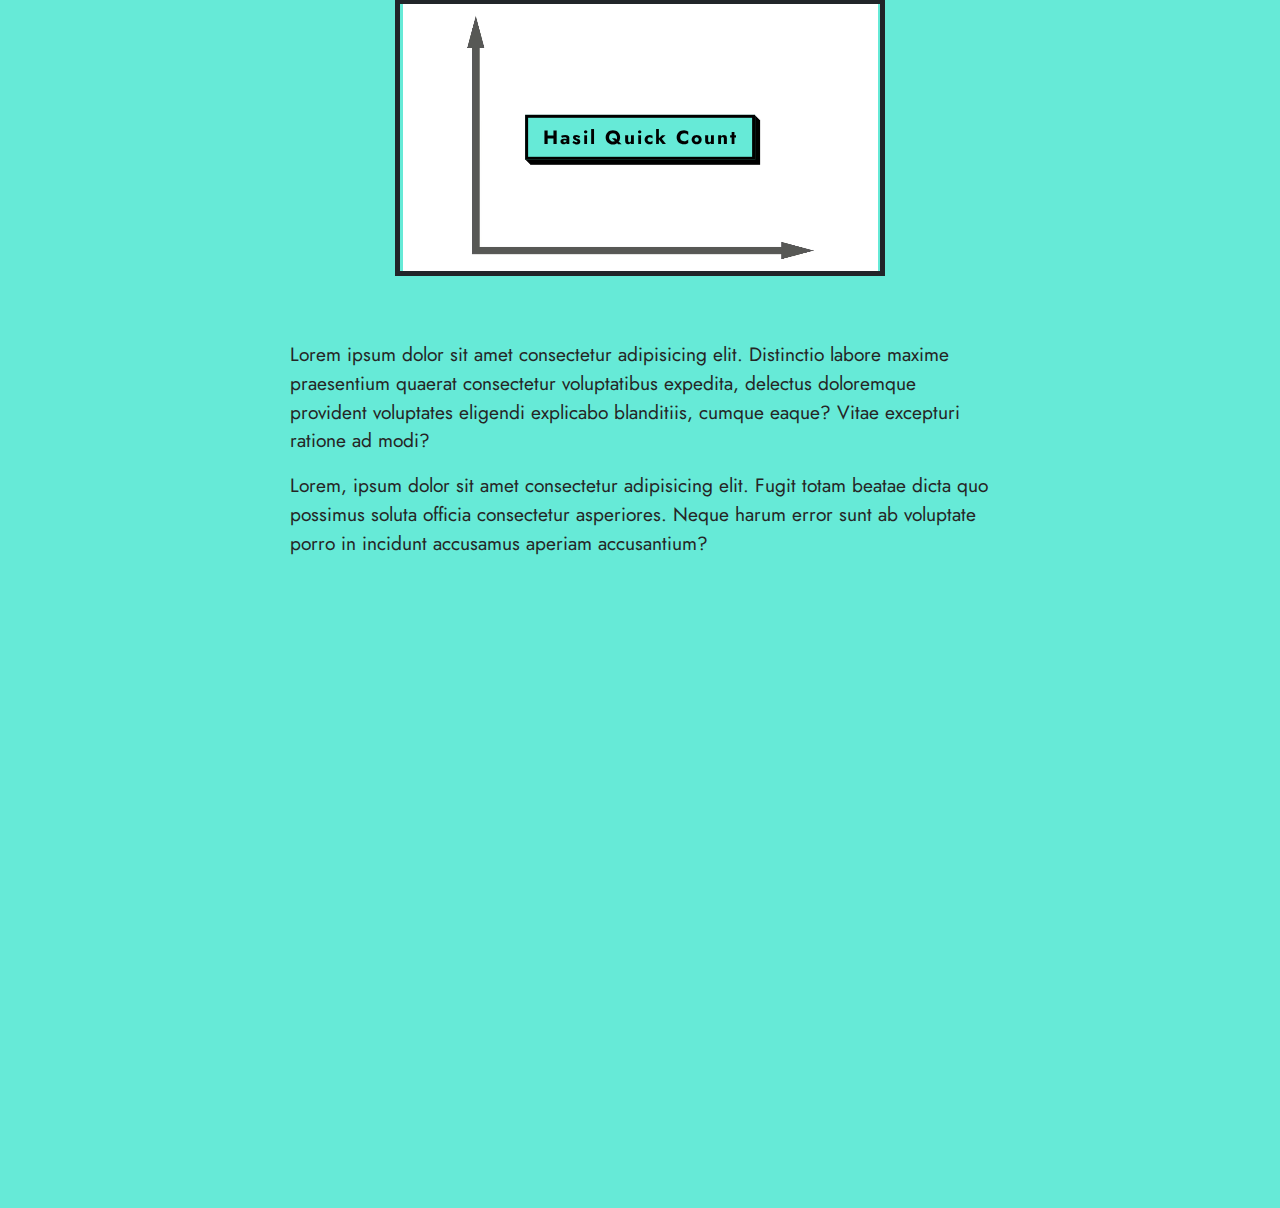
==== commit 674d0069: "r4r4r" ====
--- a/index.html
+++ b/index.html
@@ -18,7 +18,7 @@
                     <h2>Hasil Pilkada di 5 Provinsi</h2>
                 </div>
             </section>
-            <section class="pembukaan" hidden>
+            <section class="pembukaan">
                 <!-- <div class="batik-top">
                     <img src="img/batik-top.png" alt="">
                 </div> -->
@@ -35,16 +35,22 @@
                     </p>
                 </div>
             </section>
-            <div class="sticky">
-                <nav class="navigation" id="mainNav">
-                    <a class="navigation__link" href="#1">DKI</a>
-                    <a class="navigation__link" href="#2">Jateng</a>
-                    <a class="navigation__link" href="#3">Sumut</a>
-                    <a class="navigation__link" href="#4">Jabar</a>
-                    <a class="navigation__link" href="#5">Jatim</a>
-                </nav>
-            </div>
             <section class="cek">
+                <!-- <div class="sticky">
+                    <nav class="navigation" id="mainNav">
+                        <a class="navigation__link" href="#1">DKI</a>
+                        <a class="navigation__link" href="#2">Jateng</a>
+                        <a class="navigation__link" href="#3">Sumut</a>
+                        <a class="navigation__link" href="#4">Jabar</a>
+                        <a class="navigation__link" href="#5">Jatim</a>
+                    </nav>
+                </div> -->
+                <div class="text-center">
+                    <p>
+                        Data per
+                        <span id="harinya" class="font-bold"></span>
+                    </p>
+                </div>
                 <div class="wrap-detikx">
                     <div class="prov" id="1">
                         <div class="prov__title dki">
@@ -55,30 +61,33 @@
                         </div>
                         <div class="calon">
                             <div class="calon_wrap">
-                                <div class="foto"></div>
+                                <div class="foto">
+                                    <img src="img/foto/dki-1.jpeg" alt="">
+                                </div>
                                 <div class="nama">Ridwan Kamil - Suswono</div>
                                 <div class="partai"></div>
-                            </div>
-                            <div class="calon_wrap">
-                                <div class="foto"></div>
-                                <div class="nama">Dharma - Kun</div>
-                                <div class="partai"></div>
-                            </div>
-                            <div class="calon_wrap">
-                                <div class="foto"></div>
+                                <div class="no">1</div>
+                            </div>
+                            <div class="calon_wrap">
+                                <div class="foto">
+                                    <img src="img/foto/dki-2.jpeg" alt="">
+                                </div>
+                                <div class="nama">Dharma - Kun Wardana</div>
+                                <div class="partai"></div>
+                                <div class="no">2</div>
+                            </div>
+                            <div class="calon_wrap">
+                                <div class="foto">
+                                    <img src="img/foto/dki-3.png" alt="">
+                                </div>
                                 <div class="nama">Pramono - Rano</div>
                                 <div class="partai"></div>
-                            </div>
-                        </div>
-                        <div class="dana">
-                            <h4>Dana Kampanye</h4>
-                            <p>Lorem ipsum dolor sit amet consectetur adipisicing elit. Culpa earum reprehenderit, eos itaque libero labore delectus explicabo. Recusandae ab reiciendis sint at. Aperiam, perferendis eum! Vitae omnis in quod ut.</p>
-                            <p>Lorem ipsum dolor sit amet consectetur adipisicing elit. Expedita, quisquam voluptate quia accusantium officiis perferendis accusamus veniam rerum ab illum beatae maxime neque. Vero, soluta deserunt ad corrupti recusandae a. Lorem ipsum dolor sit amet consectetur adipisicing elit. Adipisci alias sint at aliquid ratione maiores illum debitis ullam iure! Rem dolor modi soluta, saepe recusandae adipisci enim pariatur earum sequi?</p>
-                        </div>
-                        <hr>
-                        <div class="gimmick">
-                            <p>Lorem ipsum dolor sit amet, consectetur adipisicing elit. In sint odit quia cupiditate vel? Aliquam, esse non quidem accusamus eligendi quaerat error magnam ea accusantium vero laudantium corrupti ex earum?</p>
-                            <p>Lorem ipsum dolor sit amet consectetur adipisicing elit. Corporis aliquid, laboriosam libero illo ab voluptatibus quae provident ad beatae, nesciunt eos, iste perspiciatis aliquam exercitationem velit voluptate quasi voluptas. Dolorum!</p>
+                                <div class="no">3</div>
+                            </div>
+                        </div>
+                        <div class="dana">
+                            <h4>Dana Kampanye</h4>
+                            <p>Lorem ipsum dolor sit amet consectetur adipisicing elit. Culpa earum reprehenderit, eos itaque libero labore delectus explicabo. Recusandae ab reiciendis sint at. Aperiam, perferendis eum! Vitae omnis in quod ut.</p>
                         </div>
                     </div>
                     <div class="prov" id="2">
@@ -93,23 +102,22 @@
                                 <div class="foto"></div>
                                 <div class="nama">Andika Perkasa - Hendrar Prihadi</div>
                                 <div class="partai"></div>
-                            </div>
-                            <div class="calon_wrap">
-                                <div class="foto"></div>
+                                <div class="no">1</div>
+                            </div>
+                            <div class="calon_wrap">
+                                <div class="foto">
+                                    <img src="img/foto/jateng-2.png" alt="">
+                                </div>
                                 <div class="nama">
                                     Ahmad Luthfi - Taj Yasin Maimoen
                                 </div>
                                 <div class="partai"></div>
-                            </div>
-                        </div>
-                        <div class="dana">
-                            <h4>Dana Kampanye</h4>
-                            <p>Lorem ipsum dolor sit amet consectetur adipisicing elit. Culpa earum reprehenderit, eos itaque libero labore delectus explicabo. Recusandae ab reiciendis sint at. Aperiam, perferendis eum! Vitae omnis in quod ut.</p>
-                        </div>
-                        <hr>
-                        <div class="gimmick">
-                            <p>Lorem ipsum dolor sit amet, consectetur adipisicing elit. In sint odit quia cupiditate vel? Aliquam, esse non quidem accusamus eligendi quaerat error magnam ea accusantium vero laudantium corrupti ex earum?</p>
-                            <p>Lorem ipsum dolor sit amet consectetur adipisicing elit. Corporis aliquid, laboriosam libero illo ab voluptatibus quae provident ad beatae, nesciunt eos, iste perspiciatis aliquam exercitationem velit voluptate quasi voluptas. Dolorum!</p>
+                                <div class="no">2</div>
+                            </div>
+                        </div>
+                        <div class="dana">
+                            <h4>Dana Kampanye</h4>
+                            <p>Lorem ipsum dolor sit amet consectetur adipisicing elit. Culpa earum reprehenderit, eos itaque libero labore delectus explicabo. Recusandae ab reiciendis sint at. Aperiam, perferendis eum! Vitae omnis in quod ut.</p>
                         </div>
                     </div>
                     <div class="prov" id="3">
@@ -121,26 +129,27 @@
                         </div>
                         <div class="calon">
                             <div class="calon_wrap">
-                                <div class="foto"></div>
+                                <div class="foto">
+                                    <img src="img/foto/sumut-1.png" alt="">
+                                </div>
                                 <div class="nama">Bobby Nasution - Surya</div>
                                 <div class="partai"></div>
-                            </div>
-                            <div class="calon_wrap">
-                                <div class="foto"></div>
+                                <div class="no">1</div>
+                            </div>
+                            <div class="calon_wrap">
+                                <div class="foto">
+                                    <img src="img/foto/sumut-2.png" alt="">
+                                </div>
                                 <div class="nama">
                                     Edy Rahmayadi - Hasan Basri Sagala
                                 </div>
                                 <div class="partai"></div>
-                            </div>
-                        </div>
-                        <div class="dana">
-                            <h4>Dana Kampanye</h4>
-                            <p>Lorem ipsum dolor sit amet consectetur adipisicing elit. Culpa earum reprehenderit, eos itaque libero labore delectus explicabo. Recusandae ab reiciendis sint at. Aperiam, perferendis eum! Vitae omnis in quod ut.</p>
-                        </div>
-                        <hr>
-                        <div class="gimmick">
-                            <p>Lorem ipsum dolor sit amet, consectetur adipisicing elit. In sint odit quia cupiditate vel? Aliquam, esse non quidem accusamus eligendi quaerat error magnam ea accusantium vero laudantium corrupti ex earum?</p>
-                            <p>Lorem ipsum dolor sit amet consectetur adipisicing elit. Corporis aliquid, laboriosam libero illo ab voluptatibus quae provident ad beatae, nesciunt eos, iste perspiciatis aliquam exercitationem velit voluptate quasi voluptas. Dolorum!</p>
+                                <div class="no">2</div>
+                            </div>
+                        </div>
+                        <div class="dana">
+                            <h4>Dana Kampanye</h4>
+                            <p>Lorem ipsum dolor sit amet consectetur adipisicing elit. Culpa earum reprehenderit, eos itaque libero labore delectus explicabo. Recusandae ab reiciendis sint at. Aperiam, perferendis eum! Vitae omnis in quod ut.</p>
                         </div>
                     </div>
                     <div class="prov" id="4">
@@ -152,42 +161,49 @@
                         </div>
                         <div class="calon">
                             <div class="calon_wrap">
-                                <div class="foto"></div>
+                                <div class="foto">
+                                    <img src="img/foto/jabar-1.png" alt="">
+                                </div>
                                 <div class="nama">
                                     Acep Adang Ruhiat - Gitalis Dwinatarina
                                 </div>
                                 <div class="partai"></div>
-                            </div>
-                            <div class="calon_wrap">
-                                <div class="foto"></div>
+                                <div class="no">1</div>
+                            </div>
+                            <div class="calon_wrap">
+                                <div class="foto">
+                                    <img src="img/foto/jabar-2.png" alt="">
+                                </div>
                                 <div class="nama">
                                     Jeje Wiradinata - Ronal Surapradja
                                 </div>
                                 <div class="partai"></div>
-                            </div>
-                            <div class="calon_wrap">
-                                <div class="foto"></div>
+                                <div class="no">2</div>
+                            </div>
+                            <div class="calon_wrap">
+                                <div class="foto">
+                                    <img src="img/foto/jabar-3.png" alt="">
+                                </div>
                                 <div class="nama">
                                     Ahmad Syaikhu - Ilham Akbar Habibie
                                 </div>
                                 <div class="partai"></div>
-                            </div>
-                            <div class="calon_wrap">
-                                <div class="foto"></div>
+                                <div class="no">3</div>
+                            </div>
+                            <div class="calon_wrap">
+                                <div class="foto">
+                                    <img src="img/foto/jabar-4.png" alt="">
+                                </div>
                                 <div class="nama">
                                     Dedi Mulyadi - Erwan Setiawan
                                 </div>
                                 <div class="partai"></div>
-                            </div>
-                        </div>
-                        <div class="dana">
-                            <h4>Dana Kampanye</h4>
-                            <p>Lorem ipsum dolor sit amet consectetur adipisicing elit. Culpa earum reprehenderit, eos itaque libero labore delectus explicabo. Recusandae ab reiciendis sint at. Aperiam, perferendis eum! Vitae omnis in quod ut.</p>
-                        </div>
-                        <hr>
-                        <div class="gimmick">
-                            <p>Lorem ipsum dolor sit amet, consectetur adipisicing elit. In sint odit quia cupiditate vel? Aliquam, esse non quidem accusamus eligendi quaerat error magnam ea accusantium vero laudantium corrupti ex earum?</p>
-                            <p>Lorem ipsum dolor sit amet consectetur adipisicing elit. Corporis aliquid, laboriosam libero illo ab voluptatibus quae provident ad beatae, nesciunt eos, iste perspiciatis aliquam exercitationem velit voluptate quasi voluptas. Dolorum!</p>
+                                <div class="no">4</div>
+                            </div>
+                        </div>
+                        <div class="dana">
+                            <h4>Dana Kampanye</h4>
+                            <p>Lorem ipsum dolor sit amet consectetur adipisicing elit. Culpa earum reprehenderit, eos itaque libero labore delectus explicabo. Recusandae ab reiciendis sint at. Aperiam, perferendis eum! Vitae omnis in quod ut.</p>
                         </div>
                     </div>
                     <div class="prov" id="5">
@@ -206,6 +222,7 @@
                                     Luluk Nur Hamidah - Lukmanul Khakim
                                 </div>
                                 <div class="partai"></div>
+                                <div class="no">1</div>
                             </div>
                             <div class="calon_wrap">
                                 <div class="foto">
@@ -215,6 +232,7 @@
                                     Khofifah Indar Parawansa - Emil Elestianto Dardak
                                 </div>
                                 <div class="partai"></div>
+                                <div class="no">2</div>
                             </div>
                             <div class="calon_wrap">
                                 <div class="foto">
@@ -224,16 +242,12 @@
                                     Tri Rismaharini - Zahrul Azhar Asumta
                                 </div>
                                 <div class="partai"></div>
-                            </div>
-                        </div>
-                        <div class="dana">
-                            <h4>Dana Kampanye</h4>
-                            <p>Lorem ipsum dolor sit amet consectetur adipisicing elit. Culpa earum reprehenderit, eos itaque libero labore delectus explicabo. Recusandae ab reiciendis sint at. Aperiam, perferendis eum! Vitae omnis in quod ut.</p>
-                        </div>
-                        <hr>
-                        <div class="gimmick">
-                            <p>Lorem ipsum dolor sit amet, consectetur adipisicing elit. In sint odit quia cupiditate vel? Aliquam, esse non quidem accusamus eligendi quaerat error magnam ea accusantium vero laudantium corrupti ex earum?</p>
-                            <p>Lorem ipsum dolor sit amet consectetur adipisicing elit. Corporis aliquid, laboriosam libero illo ab voluptatibus quae provident ad beatae, nesciunt eos, iste perspiciatis aliquam exercitationem velit voluptate quasi voluptas. Dolorum!</p>
+                                <div class="no">3</div>
+                            </div>
+                        </div>
+                        <div class="dana">
+                            <h4>Dana Kampanye</h4>
+                            <p>Lorem ipsum dolor sit amet consectetur adipisicing elit. Culpa earum reprehenderit, eos itaque libero labore delectus explicabo. Recusandae ab reiciendis sint at. Aperiam, perferendis eum! Vitae omnis in quod ut.</p>
                         </div>
                     </div>
                 </div>
@@ -270,6 +284,14 @@
                     </div>
                 </div>
             </section>
+            <section class="penutup">
+                <div class="wrap-detikx">
+                    <p>Lorem ipsum dolor sit amet consectetur adipisicing elit. Distinctio labore maxime praesentium quaerat consectetur voluptatibus expedita, delectus doloremque provident voluptates eligendi explicabo blanditiis, cumque eaque? Vitae excepturi ratione ad modi?</p>
+                    <p>
+                        Lorem, ipsum dolor sit amet consectetur adipisicing elit. Fugit totam beatae dicta quo possimus soluta officia consectetur asperiores. Neque harum error sunt ab voluptate porro in incidunt accusamus aperiam accusantium?
+                    </p>
+                </div>
+            </section>
             <div id="modal-container">
                 <div class="modal-background">
                     <div class="modal">
@@ -311,6 +333,12 @@
                 </div>
             </main>
             <script src="js/jquery-3.5.1.min.js"></script>
+            <!-- <script
+            src="https://cdnjs.cloudflare.com/ajax/libs/proj4js/2.10.0/proj4.js"
+            integrity="sha512-e3rsOu6v8lmVnZylXpOq3DO/UxrCgoEMqosQxGygrgHlves9HTwQzVQ/dLO+nwSbOSAecjRD7Y/c4onmiBVo6w=="
+            crossorigin="anonymous"
+            referrerpolicy="no-referrer"
+        ></script> -->
             <script src="https://code.highcharts.com/highcharts.js"></script>
             <script src="https://code.highcharts.com/maps/modules/map.js"></script>
             <script src="https://code.highcharts.com/maps/modules/series-on-point.js"></script>
@@ -319,6 +347,7 @@
             <script src="https://code.highcharts.com/maps/modules/accessibility.js"></script>
             <script src="js/id-all.js"></script>
             <script src="js/data-dki.js"></script>
+            <script src="js/getdata.js"></script>
             <!-- <script src="js/data-test.js"></script> -->
             <script src="js/app2.js"></script>
         </body>
--- a/sass/style.css
+++ b/sass/style.css
@@ -1 +1 @@
-﻿@import"https://fonts.googleapis.com/css2?family=Zain:wght@300;400;900&family=Bitter:wght@400;600&family=Rubik&family=Paytone+One&family=Source+Code+Pro:wght@400;900&family=Jost:ital,wght@0,100..900;1,100..900&family=Roboto&family=Outfit:wght@300;400;900&family=Mulish&display=swap";.labels{background:#840020;padding:4px 8px;color:#fff;text-transform:uppercase;width:fit-content;margin:0 auto 8px;font-size:1rem}@media screen and (max-width: 768px){.labels{margin:0}}.preloader{position:fixed;top:0;bottom:0;left:0;right:0;z-index:999999;background:#66ead7;background-image:url("../img/anim.png");background-size:contain}.preloader::before{content:"";position:absolute;inset:0;width:100%;height:100%;background:linear-gradient(to top, #66ead7, rgba(102, 234, 215, 0.6), #66ead7)}.preloader .waiting{position:absolute;transform:translate(-50%, -50%);left:50%;top:50%;width:135px;height:auto}.preloader .waiting img{width:100%;height:100%;object-fit:contain}.preloader .animate{-webkit-animation-duration:.5s;animation-duration:.5s;-webkit-animation-fill-mode:both;animation-fill-mode:both;-webkit-animation-timing-function:linear;animation-timing-function:linear;animation-iteration-count:infinite;-webkit-animation-iteration-count:infinite;-webkit-animation-name:bounce;animation-name:bounce}@-webkit-keyframes bounce{0%,100%{-webkit-transform:translateX(0)}50%{-webkit-transform:translateX(-10px)}}@keyframes bounce{0%,100%{transform:translateX(0)}50%{transform:translateX(-10px)}}.preloader .bounce{-webkit-animation-name:bounce;animation-name:bounce}.mb-80{margin-bottom:20vh}.source-code{font-family:"Source Code Pro"}section{padding:32px 0;background:#66ead7;min-height:100vh;z-index:11;position:relative}section::before{content:"";position:fixed;background:url("../img/batik.png");background-attachment:fixed;background-size:contain;background-repeat:repeat}section h3{font-family:"Outfit",sans-serif;font-weight:700;color:#124646;font-size:2rem}@media screen and (max-width: 768px){section h3{font-size:1.6rem}}section .bg-block{background:#fff;padding:16px;border-radius:16px}section p,section li{font-size:1.2rem;color:#252525}@media screen and (max-width: 768px){section p,section li{font-size:1rem}}@media screen and (max-width: 400px){section p,section li{font-size:1rem}}.slick-next,.slick-prev{z-index:17 !important;width:40px;height:40px;border-radius:50%;background:rgba(206,147,82,.8)}.slick-next:focus,.slick-next:hover,.slick-prev:focus,.slick-prev:hover{background:rgba(206,147,82,.5)}.slick-next::before,.slick-prev::before{font-family:"fontAwesome" !important;font-size:32px !important;color:#fff !important;font-weight:700 !important}@media screen and (max-width: 766px){.slick-next::before,.slick-prev::before{font-size:32px !important}}.slick-prev{left:-16px !important}@media screen and (max-width: 768px){.slick-prev{left:-16px !important}}.slick-prev::before{content:"" !important}.slick-next{right:-16px !important}@media screen and (max-width: 768px){.slick-next{right:-16px !important}}.slick-next::before{content:"" !important}.sticky-mode{position:sticky;left:0;right:0;top:0;bottom:0;min-height:100vh}.wrap-detikx{width:700px;position:relative;margin:0 auto}@media screen and (max-width: 766px){.wrap-detikx{width:90%;margin:0 auto;display:block}}.line-line{width:100%;height:1px;background:linear-gradient(to right, transparent, white, transparent);margin:24px 0}.totop{position:relative;z-index:19}.firstletter::first-letter{float:left;font-weight:bold;margin-right:8px;font-size:60px;font-size:6rem;line-height:40px;line-height:4rem;height:4rem;text-transform:uppercase}main{overflow-x:clip;background:#66ead7}html,body{position:relative;height:100%;background:#66ead7;font-family:"Jost" !important;font-weight:400}html h1,html h2,body h1,body h2{font-family:"Jost";color:#124646;font-weight:700}h4,h5{font-family:"Jost",sans-serif !important;font-weight:bold}.slick-slide{margin:0 8px}.slick-list{margin:0 -8px}.img{width:100%}.img img{width:100%;height:100%;object-fit:cover}.hello{width:100%;height:auto;margin-top:8px;border-radius:16px;margin-bottom:16px;background:linear-gradient(to right, #baf5ed, rgba(186, 245, 237, 0.8));position:relative}.hello .content{padding:16px 16px;position:relative;z-index:2}.hello .content p{margin-bottom:0}section .nav-pills .nav-link.active,section .nav-pills .show>.nav-link{background:#333;color:#fff}section .nav-pills .nav-link{border-radius:25px}.dashboard-content{display:none}#nav.no_index,#share{z-index:19}#nav.dark{background:linear-gradient(-45deg, #33a4b9, #3f748d) !important}.footer{z-index:22}.share_icon>a i{font-size:25px !important;line-height:initial !important}@media screen and (max-width: 766px){.share_icon>a i{font-size:16px !important;line-height:initial !important;width:30px !important;height:30px !important}}#nav{background:linear-gradient(45deg, #333, #10607d) !important}.bg-blues{background:#66ead7 !important;position:relative;z-index:12}.share_icon>a{padding:0 !important}.baca-detikx .bacajuga_box{display:initial !important}.baca-detikx .bacajuga_box .container{display:none}.baca-detikx .bacajuga{width:100% !important;display:block}.baca-detikx .bacajuga a{display:inline-block;padding:0px;width:47% !important;margin:0 8px;border-radius:24px;position:relative;height:320px;text-align:left}.baca-detikx .bacajuga a::after{border-radius:24px}@media screen and (max-width: 766px){.baca-detikx .bacajuga a{width:100% !important;margin:4px 0}}.baca-detikx .bacajuga a:hover{text-decoration:none;color:orange !important}.baca-detikx .bacajuga a article{position:absolute;top:initial;width:100%;background:linear-gradient(to top, black, transparent);padding:8px 16px;border-radius:24px;bottom:0;transform:initial}.baca-detikx .bacajuga a article h2{font-family:"Jost" !important;font-size:1.2rem;color:#fff !important}.haha,.hahad{background:#fff;border-radius:16px;padding:0px 8px;position:absolute;top:165px;right:0}@media screen and (max-width: 768px){.haha,.hahad{display:none;color:#333;top:140px}}.haha:hover,.hahad:hover{background:rgba(206,147,82,.5)}.all-helping{position:absolute;inset:0;background:#fff;text-align:center;width:100%;height:100%;z-index:17}.slider{display:none}.slider.slick-initialized{display:block}@media screen and (max-width: 768px){.help-bawah{position:fixed;bottom:0;left:0;right:0;width:100%;height:59px;background:#ccc;z-index:21}}.color-white{color:#fafafa}.color-second{color:#42d4bf}.add-shadow{text-shadow:2px 2px #000}.sticky{position:sticky;padding:8px;width:100px;background:#fff;z-index:19;top:50%;float:right}.sticky .active{background:green}.sticky .navigation a{display:block}#container{min-width:320px;max-width:800px;height:500px;margin:1em auto}.data{min-height:auto}.button-54{font-size:1.5rem;letter-spacing:2px;text-decoration:none;color:#000;font-weight:bold;cursor:pointer;border:3px solid;padding:.25em .5em;box-shadow:1px 1px 0px 0px,2px 2px 0px 0px,3px 3px 0px 0px,4px 4px 0px 0px,5px 5px 0px 0px;position:relative;user-select:none;-webkit-user-select:none;touch-action:manipulation}.button-54:active{box-shadow:0px 0px 0px 0px;top:5px;left:5px}@media(min-width: 768px){.button-54{padding:.25em .75em}}.image-anim{width:490px;margin:0 auto;text-align:center;height:277px;position:relative;border:5px solid}@media screen and (max-width: 768px){.image-anim{width:320px;height:180px}}.image-anim .judul{position:absolute;left:50%;z-index:19;font-size:1.2rem;background-color:#66ead7;top:50%;transform:translate(-50%, -50%)}@media screen and (max-width: 768px){.image-anim .judul{position:absolute;left:50%;z-index:19;font-size:1rem;background-color:#66ead7;top:50%;transform:translate(-50%, -50%);width:65%}}.image-anim img,.image-anim video{width:100%;height:100%;object-fit:contain}.menu{min-height:auto}.menu .navigation{display:block}.menu .navigation a{display:inline}.pembukaan{min-height:auto}.pembukaan::before{background:url("../img/plus.png");background-repeat:repeat;content:"";position:absolute;inset:0;width:100%;background-size:40px 40px;height:100%;opacity:.8}@media screen and (max-width: 768px){.pembukaan::before{opacity:1}}.pembukaan::after{content:"";position:absolute;inset:0;width:100%;height:100%;z-index:1;background:linear-gradient(to top, #66ead7, transparent, #66ead7)}.pembukaan .batik-top{position:absolute;left:0;right:0;top:0;width:100%;height:200px}.pembukaan .batik-top img{width:100%;height:100%;object-fit:contain}#modal-container{position:fixed;display:block;height:100%;width:100%;top:0;left:0;transform:scale(0);z-index:20}#modal-container .popup-atasx{position:sticky;top:0;left:0;right:0;z-index:21;width:100%;height:100px;background:#04a6b7;border-bottom:3px solid #000}@media screen and (max-width: 768px){#modal-container .popup-atasx{height:80px}}@media screen and (max-width: 360px){#modal-container .popup-atasx{height:80px !important}}#modal-container .popup-atasx::after{content:"";position:absolute;inset:0;width:100%;height:auto;background:linear-gradient(to top, #04a6b7, rgba(4, 166, 183, 0.5))}#modal-container .popup-atasx::before{position:absolute;inset:0;content:"";background-repeat:repeat}#modal-container .popup-atasx img{width:100%;height:100%;object-fit:cover}#modal-container .popup-bawahx{display:none}@media screen and (max-width: 768px){#modal-container .popup-bawahx{position:sticky;bottom:0;left:0;right:0;width:100%;display:block;height:40px;background:#04a6b7}#modal-container .popup-bawahx::before{content:"";position:absolute;top:-16px;left:0;right:0;width:120%;border-top:3px solid;height:80px;background:#04a6b7;transform:rotate(-5deg)}}#modal-container .dalang{width:680px;margin:32px auto;display:block;position:relative;overflow:auto}@media screen and (max-width: 768px){#modal-container .dalang{width:100%;height:100%;margin:16px auto}}@media screen and (max-width: 360px){#modal-container .dalang{width:100%;height:100%}}#modal-container.one{transform:scaleY(0.01) scaleX(0);animation:unfoldIn 1s cubic-bezier(0.165, 0.84, 0.44, 1) forwards}#modal-container.one .modal-background .modal{transform:scale(0);animation:zoomIn .5s .8s cubic-bezier(0.165, 0.84, 0.44, 1) forwards}#modal-container.one.out{transform:scale(1);animation:unfoldOut 1s .3s cubic-bezier(0.165, 0.84, 0.44, 1) forwards}#modal-container.one.out .modal-background .modal{animation:zoomOut .5s cubic-bezier(0.165, 0.84, 0.44, 1) forwards}#modal-container.two{transform:scale(1)}#modal-container.two .modal-background{background:rgba(0,0,0,0);animation:fadeIn .5s cubic-bezier(0.165, 0.84, 0.44, 1) forwards}#modal-container.two .modal-background .modal{opacity:0;animation:scaleUp .5s cubic-bezier(0.165, 0.84, 0.44, 1) forwards}#modal-container.two+.content{animation:scaleBack .5s cubic-bezier(0.165, 0.84, 0.44, 1) forwards}#modal-container.two.out{animation:quickScaleDown 0s .5s linear forwards}#modal-container.two.out .modal-background{animation:fadeOut .5s cubic-bezier(0.165, 0.84, 0.44, 1) forwards}#modal-container.two.out .modal-background .modal{animation:scaleDown .5s cubic-bezier(0.165, 0.84, 0.44, 1) forwards}#modal-container.two.out+.content{animation:scaleForward .5s cubic-bezier(0.165, 0.84, 0.44, 1) forwards}#modal-container.three{z-index:0;transform:scale(1)}#modal-container.three .modal-background{background:rgba(0,0,0,.6)}#modal-container.three .modal-background .modal{animation:moveUp .5s cubic-bezier(0.165, 0.84, 0.44, 1) forwards}#modal-container.three+.content{z-index:1;animation:slideUpLarge .5s cubic-bezier(0.165, 0.84, 0.44, 1) forwards}#modal-container.three.out .modal-background .modal{animation:moveDown .5s cubic-bezier(0.165, 0.84, 0.44, 1) forwards}#modal-container.three.out+.content{animation:slideDownLarge .5s cubic-bezier(0.165, 0.84, 0.44, 1) forwards}#modal-container.four{z-index:0;transform:scale(1)}#modal-container.four .modal-background{background:rgba(0,0,0,.7)}#modal-container.four .modal-background .modal{animation:blowUpModal .5s cubic-bezier(0.165, 0.84, 0.44, 1) forwards}#modal-container.four+.content{z-index:1;animation:blowUpContent .5s cubic-bezier(0.165, 0.84, 0.44, 1) forwards}#modal-container.four.out .modal-background .modal{animation:blowUpModalTwo .5s cubic-bezier(0.165, 0.84, 0.44, 1) forwards}#modal-container.four.out+.content{animation:blowUpContentTwo .5s cubic-bezier(0.165, 0.84, 0.44, 1) forwards}#modal-container.five{transform:scale(1)}#modal-container.five .modal-background{background:rgba(0,0,0,0);animation:fadeIn .5s cubic-bezier(0.165, 0.84, 0.44, 1) forwards}#modal-container.five .modal-background .modal{transform:translateX(-1500px);animation:roadRunnerIn .3s cubic-bezier(0.165, 0.84, 0.44, 1) forwards}#modal-container.five.out{animation:quickScaleDown 0s .5s linear forwards}#modal-container.five.out .modal-background{animation:fadeOut .5s cubic-bezier(0.165, 0.84, 0.44, 1) forwards}#modal-container.five.out .modal-background .modal{animation:roadRunnerOut .5s cubic-bezier(0.165, 0.84, 0.44, 1) forwards}#modal-container.six{transform:scale(1)}#modal-container.six .modal-background{background:rgba(0,0,0,0);animation:fadeIn .5s cubic-bezier(0.165, 0.84, 0.44, 1) forwards}#modal-container.six .modal-background .modal{background-color:transparent;animation:modalFadeIn .5s .8s cubic-bezier(0.165, 0.84, 0.44, 1) forwards}#modal-container.six .modal-background .modal h2,#modal-container.six .modal-background .modal p{opacity:0;position:relative;animation:modalContentFadeIn .5s 1s cubic-bezier(0.165, 0.84, 0.44, 1) forwards}#modal-container.six .modal-background .modal .modal-svg rect{animation:sketchIn .5s .3s cubic-bezier(0.165, 0.84, 0.44, 1) forwards}#modal-container.six.out{animation:quickScaleDown 0s .5s linear forwards}#modal-container.six.out .modal-background{animation:fadeOut .5s cubic-bezier(0.165, 0.84, 0.44, 1) forwards}#modal-container.six.out .modal-background .modal{animation:modalFadeOut .5s cubic-bezier(0.165, 0.84, 0.44, 1) forwards}#modal-container.six.out .modal-background .modal h2,#modal-container.six.out .modal-background .modal p{animation:modalContentFadeOut .5s cubic-bezier(0.165, 0.84, 0.44, 1) forwards}#modal-container.six.out .modal-background .modal .modal-svg rect{animation:sketchOut .5s cubic-bezier(0.165, 0.84, 0.44, 1) forwards}#modal-container.seven{transform:scale(1)}#modal-container.seven .modal-background{background:rgba(0,0,0,0);animation:fadeIn .5s cubic-bezier(0.165, 0.84, 0.44, 1) forwards}#modal-container.seven .modal-background .modal{height:75px;width:75px;border-radius:75px;overflow:hidden;animation:bondJamesBond 1.5s cubic-bezier(0.165, 0.84, 0.44, 1) forwards}#modal-container.seven .modal-background .modal h2,#modal-container.seven .modal-background .modal p{opacity:0;position:relative;animation:modalContentFadeIn .5s 1.4s linear forwards}#modal-container.seven.out{animation:slowFade .5s 1.5s linear forwards}#modal-container.seven.out .modal-background{background-color:rgba(0,0,0,.7);animation:fadeToRed 2s cubic-bezier(0.165, 0.84, 0.44, 1) forwards}#modal-container.seven.out .modal-background .modal{border-radius:3px;height:162px;width:227px;animation:killShot 1s cubic-bezier(0.165, 0.84, 0.44, 1) forwards}#modal-container.seven.out .modal-background .modal h2,#modal-container.seven.out .modal-background .modal p{animation:modalContentFadeOut .5s .5 cubic-bezier(0.165, 0.84, 0.44, 1) forwards}#modal-container .modal-background{background:rgba(0,0,0,.8);vertical-align:middle;width:100%;height:100%}#modal-container .modal-background .modal{padding:0;background:#5eebd8;display:inline-block;border-radius:3px;font-weight:400;overflow:initial;overflow-y:auto;position:relative}@media screen and (max-width: 768px){#modal-container .modal-background .modal{overflow-x:clip}}#modal-container .modal-background .modal .nama-paslon{position:absolute;left:50%;z-index:12;top:50%;color:#fff;text-align:center;font-size:2.2rem;width:100%;transform:translate(-50%, -50%)}@media screen and (max-width: 768px){#modal-container .modal-background .modal .nama-paslon{font-size:1.5rem;width:50%;top:35%}}#modal-container .modal-background .modal h2{font-size:25px;line-height:25px;margin-bottom:15px}#modal-container .modal-background .modal p{font-size:1.2rem}@media screen and (max-width: 768px){#modal-container .modal-background .modal p{font-size:1rem}}#modal-container .modal-background .modal .modal-svg{position:absolute;top:0;left:0;height:100%;width:100%;border-radius:3px}#modal-container .modal-background .modal .modal-svg rect{stroke:#fff;stroke-width:2px;stroke-dasharray:778;stroke-dashoffset:778}.content{min-height:100%;height:100%;background:#fff;position:relative;z-index:0}.content h1{padding:75px 0 30px 0;text-align:center;font-size:30px;line-height:30px}.content .buttons{max-width:800px;margin:0 auto;padding:0;text-align:center}.content .buttons .button{display:inline-block;text-align:center;padding:10px 15px;margin:10px;background:red;font-size:18px;background-color:#efefef;border-radius:3px;box-shadow:0 1px 2px rgba(0,0,0,.3);cursor:pointer}.content .buttons .button:hover{color:#fff;background:#009bd5}@keyframes unfoldIn{0%{transform:scaleY(0.005) scaleX(0)}50%{transform:scaleY(0.005) scaleX(1)}100%{transform:scaleY(1) scaleX(1)}}@keyframes unfoldOut{0%{transform:scaleY(1) scaleX(1)}50%{transform:scaleY(0.005) scaleX(1)}100%{transform:scaleY(0.005) scaleX(0)}}@keyframes zoomIn{0%{transform:scale(0)}100%{transform:scale(1)}}@keyframes zoomOut{0%{transform:scale(1)}100%{transform:scale(0)}}@keyframes fadeIn{0%{background:rgba(0,0,0,0)}100%{background:rgba(0,0,0,.7)}}@keyframes fadeOut{0%{background:rgba(0,0,0,.7)}100%{background:rgba(0,0,0,0)}}@keyframes scaleUp{0%{transform:scale(0.8) translateY(1000px);opacity:0}100%{transform:scale(1) translateY(0px);opacity:1}}@keyframes scaleDown{0%{transform:scale(1) translateY(0px);opacity:1}100%{transform:scale(0.8) translateY(1000px);opacity:0}}@keyframes scaleBack{0%{transform:scale(1)}100%{transform:scale(0.85)}}@keyframes scaleForward{0%{transform:scale(0.85)}100%{transform:scale(1)}}@keyframes quickScaleDown{0%{transform:scale(1)}99.9%{transform:scale(1)}100%{transform:scale(0)}}@keyframes slideUpLarge{0%{transform:translateY(0%)}100%{transform:translateY(-100%)}}@keyframes slideDownLarge{0%{transform:translateY(-100%)}100%{transform:translateY(0%)}}@keyframes moveUp{0%{transform:translateY(150px)}100%{transform:translateY(0)}}@keyframes moveDown{0%{transform:translateY(0px)}100%{transform:translateY(150px)}}@keyframes blowUpContent{0%{transform:scale(1);opacity:1}99.9%{transform:scale(2);opacity:0}100%{transform:scale(0)}}@keyframes blowUpContentTwo{0%{transform:scale(2);opacity:0}100%{transform:scale(1);opacity:1}}@keyframes blowUpModal{0%{transform:scale(0)}100%{transform:scale(1)}}@keyframes blowUpModalTwo{0%{transform:scale(1);opacity:1}100%{transform:scale(0);opacity:0}}@keyframes roadRunnerIn{0%{transform:translateX(-1500px) skewX(30deg) scaleX(1.3)}70%{transform:translateX(30px) skewX(0deg) scaleX(0.9)}100%{transform:translateX(0px) skewX(0deg) scaleX(1)}}@keyframes roadRunnerOut{0%{transform:translateX(0px) skewX(0deg) scaleX(1)}30%{transform:translateX(-30px) skewX(-5deg) scaleX(0.9)}100%{transform:translateX(1500px) skewX(30deg) scaleX(1.3)}}@keyframes sketchIn{0%{stroke-dashoffset:778}100%{stroke-dashoffset:0}}@keyframes sketchOut{0%{stroke-dashoffset:0}100%{stroke-dashoffset:778}}@keyframes modalFadeIn{0%{background-color:transparent}100%{background-color:#fff}}@keyframes modalFadeOut{0%{background-color:#fff}100%{background-color:transparent}}@keyframes modalContentFadeIn{0%{opacity:0;top:-20px}100%{opacity:1;top:0}}@keyframes modalContentFadeOut{0%{opacity:1;top:0px}100%{opacity:0;top:-20px}}@keyframes bondJamesBond{0%{transform:translateX(1000px)}80%{transform:translateX(0px);border-radius:75px;height:75px;width:75px}90%{border-radius:3px;height:182px;width:247px}100%{border-radius:3px;height:162px;width:227px}}@keyframes killShot{0%{transform:translateY(0) rotate(0deg);opacity:1}100%{transform:translateY(300px) rotate(45deg);opacity:0}}@keyframes fadeToRed{0%{background-color:rgba(0,0,0,.6)}100%{background-color:rgba(255,0,0,.8)}}@keyframes slowFade{0%{opacity:1}99.9%{opacity:0;transform:scale(1)}100%{transform:scale(0)}}#closex{position:absolute;left:20%;width:fit-content;cursor:pointer;top:8px;background:#ccc;z-index:22;color:#000;padding:4px;font-weight:bold;font-size:14px;border-radius:8px}@media screen and (max-width: 768px){#closex{left:16px;font-size:12px}}.images{width:100%;height:320px;margin-bottom:8px;box-shadow:4px 4px 4px #000}.images img{width:100%;height:100%;object-fit:cover}.image-box{width:300px;height:300px;background:#fff;vertical-align:middle;margin:8px 0;display:inline-block}.image-box.right-place{float:right;margin:16px 0 8px 16px}@media screen and (max-width: 768px){.image-box.right-place{right:-15%;position:relative;float:initial}}.image-box.left-place{float:left;margin:16px 16px 8px 0}@media screen and (max-width: 768px){.image-box.left-place{float:initial}}@media screen and (max-width: 768px){.image-box{width:62%;height:250px}}.image-box img{width:100%;height:100%;object-fit:cover}.provinsi{margin:24px 0;display:block}.provinsi__name{font-weight:700;display:inline-block;vertical-align:middle;width:35%}@media screen and (max-width: 768px){.provinsi__name{font-size:1.2rem}}@media screen and (max-width: 768px){.provinsi{padding:0 16px}}.tgl{position:absolute;left:50%;top:85%;transform:translate(-50%, -50%);z-index:19;color:#fff}.gallery{display:flex;padding:2px;transition:.3s}.gallery figure{margin-bottom:0}.gallery__column{display:flex;flex-direction:column;width:50%}.gallery__link{margin:2px;cursor:pointer;overflow:hidden;border:3px solid #000}.gallery__link:hover .gallery__caption{opacity:1}.gallery__thumb{position:relative}.gallery__thumb--odd{height:280px}.gallery__thumb--even{height:200px}.gallery__thumb img{height:100%;object-fit:cover}.gallery__image{display:block;width:100%;transition:.3s}.gallery__image:hover{transform:scale(1.1)}.gallery__caption{position:absolute;bottom:0;left:0;padding:25px 15px 15px;width:100%;font-size:16px;color:#fff;opacity:1;background:linear-gradient(0deg, rgba(0, 0, 0, 0.5) 0%, rgba(255, 255, 255, 0) 100%);transition:.3s}@media screen and (max-width: 768px){.banner{min-height:55vh}}.banner .wp{position:absolute;left:50%;top:50%;opacity:.5;transform:translate(-50%, -50%);width:75%;height:75%}.banner .wp img{width:100%;height:100%;object-fit:contain}.banner__title{position:absolute;left:50%;top:50%;width:70%;transform:translate(-50%, -50%)}.banner__title h2{color:#000;font-size:3.5rem;text-align:center}@media screen and (max-width: 768px){.banner__title h2{font-size:2rem}}::-webkit-scrollbar{width:10px}::-webkit-scrollbar-track{box-shadow:inset 0 0 5px gray;border-radius:10px}::-webkit-scrollbar-thumb{background:rgba(40,72,99,.8);border-radius:10px}::-webkit-scrollbar-thumb:hover{background:#33a4b9}.highcharts-figure,.highcharts-data-table table{min-width:310px;max-width:800px;margin:1em auto}.highcharts-figure .height-update,.highcharts-data-table table .height-update{height:600px !important}@media screen and (max-width: 768px){.highcharts-figure .height-update,.highcharts-data-table table .height-update{height:500px !important}}#container{height:500px}.highcharts-data-table table{font-family:Verdana,sans-serif;border-collapse:collapse;border:1px solid #ebebeb;margin:10px auto;text-align:center;width:100%;max-width:500px}.highcharts-data-table caption{padding:1em 0;font-size:1.2em;color:#555}.highcharts-data-table th{font-weight:600;padding:.5em}.highcharts-data-table td,.highcharts-data-table th,.highcharts-data-table caption{padding:.5em}.highcharts-data-table thead tr,.highcharts-data-table tr:nth-child(even){background:#f8f8f8}.highcharts-data-table tr:hover{background:#f1f7ff}.cek .prov{margin:16px 0}.cek .prov__title{text-align:center;padding:8px;width:fit-content;margin:0 auto 32px;color:#fff;box-shadow:4px 4px #000}.cek .prov__title.dki{background:#d11a14}.cek .prov__title.jateng{background:#13467e}.cek .prov__title.sumut{background:#009f42}.cek .prov__title.jabar{background:#1e4490}.cek .prov__title.jatim{background:#0d7f40}.cek .prov__title h3{filter:drop-shadow(2px 2px 0px black);color:#fff}.cek .prov .calon{display:block;margin:0 auto;text-align:center}.cek .prov .calon_wrap{display:inline-block;width:32%;vertical-align:top;position:relative;margin-bottom:16px}@media screen and (max-width: 768px){.cek .prov .calon_wrap{width:48%}}.cek .prov .calon_wrap .foto{width:100%;height:200px;background:#fff;border-top:3px solid;border-left:3px solid;border-right:3px solid}.cek .prov .calon_wrap .foto img{width:100%;height:100%;object-fit:cover}.cek .prov .calon_wrap .nama{text-align:center;font-size:1.1rem;font-weight:bold;border:3px solid;bottom:0;left:0;background:#fff;right:0}.cek .prov .dana{margin:24px 0}/*# sourceMappingURL=style.css.map */
+﻿@import"https://fonts.googleapis.com/css2?family=Zain:wght@300;400;900&family=Bitter:wght@400;600&family=Rubik&family=Paytone+One&family=Source+Code+Pro:wght@400;900&family=Jost:ital,wght@0,100..900;1,100..900&family=Roboto&family=Outfit:wght@300;400;900&family=Mulish&display=swap";.labels{background:#840020;padding:4px 8px;color:#fff;text-transform:uppercase;width:fit-content;margin:0 auto 8px;font-size:1rem}@media screen and (max-width: 768px){.labels{margin:0}}.preloader{position:fixed;top:0;bottom:0;left:0;right:0;z-index:999999;background:#66ead7;background-image:url("../img/anim.png");background-size:contain}.preloader::before{content:"";position:absolute;inset:0;width:100%;height:100%;background:linear-gradient(to top, #66ead7, rgba(102, 234, 215, 0.6), #66ead7)}.preloader .waiting{position:absolute;transform:translate(-50%, -50%);left:50%;top:50%;width:135px;height:auto}.preloader .waiting img{width:100%;height:100%;object-fit:contain}.preloader .animate{-webkit-animation-duration:.5s;animation-duration:.5s;-webkit-animation-fill-mode:both;animation-fill-mode:both;-webkit-animation-timing-function:linear;animation-timing-function:linear;animation-iteration-count:infinite;-webkit-animation-iteration-count:infinite;-webkit-animation-name:bounce;animation-name:bounce}@-webkit-keyframes bounce{0%,100%{-webkit-transform:translateX(0)}50%{-webkit-transform:translateX(-10px)}}@keyframes bounce{0%,100%{transform:translateX(0)}50%{transform:translateX(-10px)}}.preloader .bounce{-webkit-animation-name:bounce;animation-name:bounce}.mb-80{margin-bottom:20vh}.source-code{font-family:"Source Code Pro"}section{padding:32px 0;background:#66ead7;min-height:100vh;z-index:11;position:relative}section::before{content:"";position:fixed;background:url("../img/batik.png");background-attachment:fixed;background-size:contain;background-repeat:repeat}section h3{font-family:"Outfit",sans-serif;font-weight:700;color:#124646;font-size:2rem}@media screen and (max-width: 768px){section h3{font-size:1.6rem}}section .bg-block{background:#fff;padding:16px;border-radius:16px}section p,section li{font-size:1.2rem;color:#252525}@media screen and (max-width: 768px){section p,section li{font-size:1rem}}@media screen and (max-width: 400px){section p,section li{font-size:1rem}}.slick-next,.slick-prev{z-index:17 !important;width:40px;height:40px;border-radius:50%;background:rgba(206,147,82,.8)}.slick-next:focus,.slick-next:hover,.slick-prev:focus,.slick-prev:hover{background:rgba(206,147,82,.5)}.slick-next::before,.slick-prev::before{font-family:"fontAwesome" !important;font-size:32px !important;color:#fff !important;font-weight:700 !important}@media screen and (max-width: 766px){.slick-next::before,.slick-prev::before{font-size:32px !important}}.slick-prev{left:-16px !important}@media screen and (max-width: 768px){.slick-prev{left:-16px !important}}.slick-prev::before{content:"" !important}.slick-next{right:-16px !important}@media screen and (max-width: 768px){.slick-next{right:-16px !important}}.slick-next::before{content:"" !important}.sticky-mode{position:sticky;left:0;right:0;top:0;bottom:0;min-height:100vh}.wrap-detikx{width:700px;position:relative;margin:0 auto}@media screen and (max-width: 766px){.wrap-detikx{width:90%;margin:0 auto;display:block}}.line-line{width:100%;height:1px;background:linear-gradient(to right, transparent, white, transparent);margin:24px 0}.totop{position:relative;z-index:19}.firstletter::first-letter{float:left;font-weight:bold;margin-right:8px;font-size:60px;font-size:6rem;line-height:40px;line-height:4rem;height:4rem;text-transform:uppercase}main{overflow-x:clip;background:#66ead7}html,body{position:relative;height:100%;background:#66ead7;font-family:"Jost" !important;font-weight:400}html h1,html h2,body h1,body h2{font-family:"Jost";color:#124646;font-weight:700}h4,h5{font-family:"Jost",sans-serif !important;font-weight:bold}.slick-slide{margin:0 8px}.slick-list{margin:0 -8px}.img{width:100%}.img img{width:100%;height:100%;object-fit:cover}.hello{width:100%;height:auto;margin-top:8px;border-radius:16px;margin-bottom:16px;background:linear-gradient(to right, #baf5ed, rgba(186, 245, 237, 0.8));position:relative}.hello .content{padding:16px 16px;position:relative;z-index:2}.hello .content p{margin-bottom:0}section .nav-pills .nav-link.active,section .nav-pills .show>.nav-link{background:#333;color:#fff}section .nav-pills .nav-link{border-radius:25px}.dashboard-content{display:none}#nav.no_index,#share{z-index:19}#nav.dark{background:linear-gradient(-45deg, #33a4b9, #3f748d) !important}.footer{z-index:22}.share_icon>a i{font-size:25px !important;line-height:initial !important}@media screen and (max-width: 766px){.share_icon>a i{font-size:16px !important;line-height:initial !important;width:30px !important;height:30px !important}}#nav{background:linear-gradient(45deg, #333, #10607d) !important}.bg-blues{background:#66ead7 !important;position:relative;z-index:12}.share_icon>a{padding:0 !important}.baca-detikx .bacajuga_box{display:initial !important}.baca-detikx .bacajuga_box .container{display:none}.baca-detikx .bacajuga{width:100% !important;display:block}.baca-detikx .bacajuga a{display:inline-block;padding:0px;width:47% !important;margin:0 8px;border-radius:24px;position:relative;height:320px;text-align:left}.baca-detikx .bacajuga a::after{border-radius:24px}@media screen and (max-width: 766px){.baca-detikx .bacajuga a{width:100% !important;margin:4px 0}}.baca-detikx .bacajuga a:hover{text-decoration:none;color:orange !important}.baca-detikx .bacajuga a article{position:absolute;top:initial;width:100%;background:linear-gradient(to top, black, transparent);padding:8px 16px;border-radius:24px;bottom:0;transform:initial}.baca-detikx .bacajuga a article h2{font-family:"Jost" !important;font-size:1.2rem;color:#fff !important}.haha,.hahad{background:#fff;border-radius:16px;padding:0px 8px;position:absolute;top:165px;right:0}@media screen and (max-width: 768px){.haha,.hahad{display:none;color:#333;top:140px}}.haha:hover,.hahad:hover{background:rgba(206,147,82,.5)}.all-helping{position:absolute;inset:0;background:#fff;text-align:center;width:100%;height:100%;z-index:17}.slider{display:none}.slider.slick-initialized{display:block}@media screen and (max-width: 768px){.help-bawah{position:fixed;bottom:0;left:0;right:0;width:100%;height:59px;background:#ccc;z-index:21}}.color-white{color:#fafafa}.color-second{color:#42d4bf}.add-shadow{text-shadow:2px 2px #000}.sticky{position:sticky;padding:8px;width:100px;background:#fff;z-index:19;top:50%;float:right}.sticky .active{background:green}.sticky .navigation a{display:block}.font-bold{font-weight:bold}#container{min-width:320px;max-width:800px;height:500px;margin:1em auto}.data{min-height:auto}.button-54{font-size:1.5rem;letter-spacing:2px;text-decoration:none;color:#000;font-weight:bold;cursor:pointer;border:3px solid;padding:.25em .5em;box-shadow:1px 1px 0px 0px,2px 2px 0px 0px,3px 3px 0px 0px,4px 4px 0px 0px,5px 5px 0px 0px;position:relative;user-select:none;-webkit-user-select:none;touch-action:manipulation}.button-54:active{box-shadow:0px 0px 0px 0px;top:5px;left:5px}@media(min-width: 768px){.button-54{padding:.25em .75em}}.image-anim{width:490px;margin:0 auto;text-align:center;height:277px;position:relative;border:5px solid}@media screen and (max-width: 768px){.image-anim{width:320px;height:180px}}.image-anim .judul{position:absolute;left:50%;z-index:19;font-size:1.2rem;background-color:#66ead7;top:50%;transform:translate(-50%, -50%)}@media screen and (max-width: 768px){.image-anim .judul{position:absolute;left:50%;z-index:19;font-size:1rem;background-color:#66ead7;top:50%;transform:translate(-50%, -50%);width:65%}}.image-anim img,.image-anim video{width:100%;height:100%;object-fit:contain}.menu{min-height:auto}.menu .navigation{display:block}.menu .navigation a{display:inline}.pembukaan{min-height:auto}.pembukaan::before{background:url("../img/plus.png");background-repeat:repeat;content:"";position:absolute;inset:0;width:100%;background-size:40px 40px;height:100%;opacity:.8}@media screen and (max-width: 768px){.pembukaan::before{opacity:1}}.pembukaan::after{content:"";position:absolute;inset:0;width:100%;height:100%;z-index:1;background:linear-gradient(to top, #66ead7, transparent, #66ead7)}.pembukaan .batik-top{position:absolute;left:0;right:0;top:0;width:100%;height:200px}.pembukaan .batik-top img{width:100%;height:100%;object-fit:contain}#modal-container{position:fixed;display:block;height:100%;width:100%;top:0;left:0;transform:scale(0);z-index:20}#modal-container .popup-atasx{position:sticky;top:0;left:0;right:0;z-index:21;width:100%;height:100px;background:#04a6b7;border-bottom:3px solid #000}@media screen and (max-width: 768px){#modal-container .popup-atasx{height:80px}}@media screen and (max-width: 360px){#modal-container .popup-atasx{height:80px !important}}#modal-container .popup-atasx::after{content:"";position:absolute;inset:0;width:100%;height:auto;background:linear-gradient(to top, #04a6b7, rgba(4, 166, 183, 0.5))}#modal-container .popup-atasx::before{position:absolute;inset:0;content:"";background-repeat:repeat}#modal-container .popup-atasx img{width:100%;height:100%;object-fit:cover}#modal-container .popup-bawahx{display:none}@media screen and (max-width: 768px){#modal-container .popup-bawahx{position:sticky;bottom:0;left:0;right:0;width:100%;display:block;height:40px;background:#04a6b7}#modal-container .popup-bawahx::before{content:"";position:absolute;top:-16px;left:0;right:0;width:120%;border-top:3px solid;height:80px;background:#04a6b7;transform:rotate(-5deg)}}#modal-container .dalang{width:680px;margin:32px auto;display:block;position:relative;overflow:auto}@media screen and (max-width: 768px){#modal-container .dalang{width:100%;height:100%;margin:16px auto}}@media screen and (max-width: 360px){#modal-container .dalang{width:100%;height:100%}}#modal-container.one{transform:scaleY(0.01) scaleX(0);animation:unfoldIn 1s cubic-bezier(0.165, 0.84, 0.44, 1) forwards}#modal-container.one .modal-background .modal{transform:scale(0);animation:zoomIn .5s .8s cubic-bezier(0.165, 0.84, 0.44, 1) forwards}#modal-container.one.out{transform:scale(1);animation:unfoldOut 1s .3s cubic-bezier(0.165, 0.84, 0.44, 1) forwards}#modal-container.one.out .modal-background .modal{animation:zoomOut .5s cubic-bezier(0.165, 0.84, 0.44, 1) forwards}#modal-container.two{transform:scale(1)}#modal-container.two .modal-background{background:rgba(0,0,0,0);animation:fadeIn .5s cubic-bezier(0.165, 0.84, 0.44, 1) forwards}#modal-container.two .modal-background .modal{opacity:0;animation:scaleUp .5s cubic-bezier(0.165, 0.84, 0.44, 1) forwards}#modal-container.two+.content{animation:scaleBack .5s cubic-bezier(0.165, 0.84, 0.44, 1) forwards}#modal-container.two.out{animation:quickScaleDown 0s .5s linear forwards}#modal-container.two.out .modal-background{animation:fadeOut .5s cubic-bezier(0.165, 0.84, 0.44, 1) forwards}#modal-container.two.out .modal-background .modal{animation:scaleDown .5s cubic-bezier(0.165, 0.84, 0.44, 1) forwards}#modal-container.two.out+.content{animation:scaleForward .5s cubic-bezier(0.165, 0.84, 0.44, 1) forwards}#modal-container.three{z-index:0;transform:scale(1)}#modal-container.three .modal-background{background:rgba(0,0,0,.6)}#modal-container.three .modal-background .modal{animation:moveUp .5s cubic-bezier(0.165, 0.84, 0.44, 1) forwards}#modal-container.three+.content{z-index:1;animation:slideUpLarge .5s cubic-bezier(0.165, 0.84, 0.44, 1) forwards}#modal-container.three.out .modal-background .modal{animation:moveDown .5s cubic-bezier(0.165, 0.84, 0.44, 1) forwards}#modal-container.three.out+.content{animation:slideDownLarge .5s cubic-bezier(0.165, 0.84, 0.44, 1) forwards}#modal-container.four{z-index:0;transform:scale(1)}#modal-container.four .modal-background{background:rgba(0,0,0,.7)}#modal-container.four .modal-background .modal{animation:blowUpModal .5s cubic-bezier(0.165, 0.84, 0.44, 1) forwards}#modal-container.four+.content{z-index:1;animation:blowUpContent .5s cubic-bezier(0.165, 0.84, 0.44, 1) forwards}#modal-container.four.out .modal-background .modal{animation:blowUpModalTwo .5s cubic-bezier(0.165, 0.84, 0.44, 1) forwards}#modal-container.four.out+.content{animation:blowUpContentTwo .5s cubic-bezier(0.165, 0.84, 0.44, 1) forwards}#modal-container.five{transform:scale(1)}#modal-container.five .modal-background{background:rgba(0,0,0,0);animation:fadeIn .5s cubic-bezier(0.165, 0.84, 0.44, 1) forwards}#modal-container.five .modal-background .modal{transform:translateX(-1500px);animation:roadRunnerIn .3s cubic-bezier(0.165, 0.84, 0.44, 1) forwards}#modal-container.five.out{animation:quickScaleDown 0s .5s linear forwards}#modal-container.five.out .modal-background{animation:fadeOut .5s cubic-bezier(0.165, 0.84, 0.44, 1) forwards}#modal-container.five.out .modal-background .modal{animation:roadRunnerOut .5s cubic-bezier(0.165, 0.84, 0.44, 1) forwards}#modal-container.six{transform:scale(1)}#modal-container.six .modal-background{background:rgba(0,0,0,0);animation:fadeIn .5s cubic-bezier(0.165, 0.84, 0.44, 1) forwards}#modal-container.six .modal-background .modal{background-color:transparent;animation:modalFadeIn .5s .8s cubic-bezier(0.165, 0.84, 0.44, 1) forwards}#modal-container.six .modal-background .modal h2,#modal-container.six .modal-background .modal p{opacity:0;position:relative;animation:modalContentFadeIn .5s 1s cubic-bezier(0.165, 0.84, 0.44, 1) forwards}#modal-container.six .modal-background .modal .modal-svg rect{animation:sketchIn .5s .3s cubic-bezier(0.165, 0.84, 0.44, 1) forwards}#modal-container.six.out{animation:quickScaleDown 0s .5s linear forwards}#modal-container.six.out .modal-background{animation:fadeOut .5s cubic-bezier(0.165, 0.84, 0.44, 1) forwards}#modal-container.six.out .modal-background .modal{animation:modalFadeOut .5s cubic-bezier(0.165, 0.84, 0.44, 1) forwards}#modal-container.six.out .modal-background .modal h2,#modal-container.six.out .modal-background .modal p{animation:modalContentFadeOut .5s cubic-bezier(0.165, 0.84, 0.44, 1) forwards}#modal-container.six.out .modal-background .modal .modal-svg rect{animation:sketchOut .5s cubic-bezier(0.165, 0.84, 0.44, 1) forwards}#modal-container.seven{transform:scale(1)}#modal-container.seven .modal-background{background:rgba(0,0,0,0);animation:fadeIn .5s cubic-bezier(0.165, 0.84, 0.44, 1) forwards}#modal-container.seven .modal-background .modal{height:75px;width:75px;border-radius:75px;overflow:hidden;animation:bondJamesBond 1.5s cubic-bezier(0.165, 0.84, 0.44, 1) forwards}#modal-container.seven .modal-background .modal h2,#modal-container.seven .modal-background .modal p{opacity:0;position:relative;animation:modalContentFadeIn .5s 1.4s linear forwards}#modal-container.seven.out{animation:slowFade .5s 1.5s linear forwards}#modal-container.seven.out .modal-background{background-color:rgba(0,0,0,.7);animation:fadeToRed 2s cubic-bezier(0.165, 0.84, 0.44, 1) forwards}#modal-container.seven.out .modal-background .modal{border-radius:3px;height:162px;width:227px;animation:killShot 1s cubic-bezier(0.165, 0.84, 0.44, 1) forwards}#modal-container.seven.out .modal-background .modal h2,#modal-container.seven.out .modal-background .modal p{animation:modalContentFadeOut .5s .5 cubic-bezier(0.165, 0.84, 0.44, 1) forwards}#modal-container .modal-background{background:rgba(0,0,0,.8);vertical-align:middle;width:100%;height:100%}#modal-container .modal-background .modal{padding:0;background:#5eebd8;display:inline-block;border-radius:3px;font-weight:400;overflow:initial;overflow-y:auto;position:relative}@media screen and (max-width: 768px){#modal-container .modal-background .modal{overflow-x:clip}}#modal-container .modal-background .modal .nama-paslon{position:absolute;left:50%;z-index:12;top:50%;color:#fff;text-align:center;font-size:2.2rem;width:100%;transform:translate(-50%, -50%)}@media screen and (max-width: 768px){#modal-container .modal-background .modal .nama-paslon{font-size:1.5rem;width:50%;top:35%}}#modal-container .modal-background .modal h2{font-size:25px;line-height:25px;margin-bottom:15px}#modal-container .modal-background .modal p{font-size:1.2rem}@media screen and (max-width: 768px){#modal-container .modal-background .modal p{font-size:1rem}}#modal-container .modal-background .modal .modal-svg{position:absolute;top:0;left:0;height:100%;width:100%;border-radius:3px}#modal-container .modal-background .modal .modal-svg rect{stroke:#fff;stroke-width:2px;stroke-dasharray:778;stroke-dashoffset:778}.content{min-height:100%;height:100%;background:#fff;position:relative;z-index:0}.content h1{padding:75px 0 30px 0;text-align:center;font-size:30px;line-height:30px}.content .buttons{max-width:800px;margin:0 auto;padding:0;text-align:center}.content .buttons .button{display:inline-block;text-align:center;padding:10px 15px;margin:10px;background:red;font-size:18px;background-color:#efefef;border-radius:3px;box-shadow:0 1px 2px rgba(0,0,0,.3);cursor:pointer}.content .buttons .button:hover{color:#fff;background:#009bd5}@keyframes unfoldIn{0%{transform:scaleY(0.005) scaleX(0)}50%{transform:scaleY(0.005) scaleX(1)}100%{transform:scaleY(1) scaleX(1)}}@keyframes unfoldOut{0%{transform:scaleY(1) scaleX(1)}50%{transform:scaleY(0.005) scaleX(1)}100%{transform:scaleY(0.005) scaleX(0)}}@keyframes zoomIn{0%{transform:scale(0)}100%{transform:scale(1)}}@keyframes zoomOut{0%{transform:scale(1)}100%{transform:scale(0)}}@keyframes fadeIn{0%{background:rgba(0,0,0,0)}100%{background:rgba(0,0,0,.7)}}@keyframes fadeOut{0%{background:rgba(0,0,0,.7)}100%{background:rgba(0,0,0,0)}}@keyframes scaleUp{0%{transform:scale(0.8) translateY(1000px);opacity:0}100%{transform:scale(1) translateY(0px);opacity:1}}@keyframes scaleDown{0%{transform:scale(1) translateY(0px);opacity:1}100%{transform:scale(0.8) translateY(1000px);opacity:0}}@keyframes scaleBack{0%{transform:scale(1)}100%{transform:scale(0.85)}}@keyframes scaleForward{0%{transform:scale(0.85)}100%{transform:scale(1)}}@keyframes quickScaleDown{0%{transform:scale(1)}99.9%{transform:scale(1)}100%{transform:scale(0)}}@keyframes slideUpLarge{0%{transform:translateY(0%)}100%{transform:translateY(-100%)}}@keyframes slideDownLarge{0%{transform:translateY(-100%)}100%{transform:translateY(0%)}}@keyframes moveUp{0%{transform:translateY(150px)}100%{transform:translateY(0)}}@keyframes moveDown{0%{transform:translateY(0px)}100%{transform:translateY(150px)}}@keyframes blowUpContent{0%{transform:scale(1);opacity:1}99.9%{transform:scale(2);opacity:0}100%{transform:scale(0)}}@keyframes blowUpContentTwo{0%{transform:scale(2);opacity:0}100%{transform:scale(1);opacity:1}}@keyframes blowUpModal{0%{transform:scale(0)}100%{transform:scale(1)}}@keyframes blowUpModalTwo{0%{transform:scale(1);opacity:1}100%{transform:scale(0);opacity:0}}@keyframes roadRunnerIn{0%{transform:translateX(-1500px) skewX(30deg) scaleX(1.3)}70%{transform:translateX(30px) skewX(0deg) scaleX(0.9)}100%{transform:translateX(0px) skewX(0deg) scaleX(1)}}@keyframes roadRunnerOut{0%{transform:translateX(0px) skewX(0deg) scaleX(1)}30%{transform:translateX(-30px) skewX(-5deg) scaleX(0.9)}100%{transform:translateX(1500px) skewX(30deg) scaleX(1.3)}}@keyframes sketchIn{0%{stroke-dashoffset:778}100%{stroke-dashoffset:0}}@keyframes sketchOut{0%{stroke-dashoffset:0}100%{stroke-dashoffset:778}}@keyframes modalFadeIn{0%{background-color:transparent}100%{background-color:#fff}}@keyframes modalFadeOut{0%{background-color:#fff}100%{background-color:transparent}}@keyframes modalContentFadeIn{0%{opacity:0;top:-20px}100%{opacity:1;top:0}}@keyframes modalContentFadeOut{0%{opacity:1;top:0px}100%{opacity:0;top:-20px}}@keyframes bondJamesBond{0%{transform:translateX(1000px)}80%{transform:translateX(0px);border-radius:75px;height:75px;width:75px}90%{border-radius:3px;height:182px;width:247px}100%{border-radius:3px;height:162px;width:227px}}@keyframes killShot{0%{transform:translateY(0) rotate(0deg);opacity:1}100%{transform:translateY(300px) rotate(45deg);opacity:0}}@keyframes fadeToRed{0%{background-color:rgba(0,0,0,.6)}100%{background-color:rgba(255,0,0,.8)}}@keyframes slowFade{0%{opacity:1}99.9%{opacity:0;transform:scale(1)}100%{transform:scale(0)}}#closex{position:absolute;left:20%;width:fit-content;cursor:pointer;top:8px;background:#ccc;z-index:22;color:#000;padding:4px;font-weight:bold;font-size:14px;border-radius:8px}@media screen and (max-width: 768px){#closex{left:16px;font-size:12px}}.images{width:100%;height:320px;margin-bottom:8px;box-shadow:4px 4px 4px #000}.images img{width:100%;height:100%;object-fit:cover}.image-box{width:300px;height:300px;background:#fff;vertical-align:middle;margin:8px 0;display:inline-block}.image-box.right-place{float:right;margin:16px 0 8px 16px}@media screen and (max-width: 768px){.image-box.right-place{right:-15%;position:relative;float:initial}}.image-box.left-place{float:left;margin:16px 16px 8px 0}@media screen and (max-width: 768px){.image-box.left-place{float:initial}}@media screen and (max-width: 768px){.image-box{width:62%;height:250px}}.image-box img{width:100%;height:100%;object-fit:cover}.provinsi{margin:24px 0;display:block}.provinsi__name{font-weight:700;display:inline-block;vertical-align:middle;width:35%}@media screen and (max-width: 768px){.provinsi__name{font-size:1.2rem}}@media screen and (max-width: 768px){.provinsi{padding:0 16px}}.tgl{position:absolute;left:50%;top:85%;transform:translate(-50%, -50%);z-index:19;color:#fff}.gallery{display:flex;padding:2px;transition:.3s}.gallery figure{margin-bottom:0}.gallery__column{display:flex;flex-direction:column;width:50%}.gallery__link{margin:2px;cursor:pointer;overflow:hidden;border:3px solid #000}.gallery__link:hover .gallery__caption{opacity:1}.gallery__thumb{position:relative}.gallery__thumb--odd{height:280px}.gallery__thumb--even{height:200px}.gallery__thumb img{height:100%;object-fit:cover}.gallery__image{display:block;width:100%;transition:.3s}.gallery__image:hover{transform:scale(1.1)}.gallery__caption{position:absolute;bottom:0;left:0;padding:25px 15px 15px;width:100%;font-size:16px;color:#fff;opacity:1;background:linear-gradient(0deg, rgba(0, 0, 0, 0.5) 0%, rgba(255, 255, 255, 0) 100%);transition:.3s}@media screen and (max-width: 768px){.banner{min-height:55vh}}.banner .wp{position:absolute;left:50%;top:50%;opacity:.5;transform:translate(-50%, -50%);width:75%;height:75%}.banner .wp img{width:100%;height:100%;object-fit:contain}.banner__title{position:absolute;left:50%;top:50%;width:70%;transform:translate(-50%, -50%)}.banner__title h2{color:#000;font-size:3.5rem;text-align:center}@media screen and (max-width: 768px){.banner__title h2{font-size:2rem}}::-webkit-scrollbar{width:10px}::-webkit-scrollbar-track{box-shadow:inset 0 0 5px gray;border-radius:10px}::-webkit-scrollbar-thumb{background:rgba(40,72,99,.8);border-radius:10px}::-webkit-scrollbar-thumb:hover{background:#33a4b9}.highcharts-figure,.highcharts-data-table table{min-width:310px;max-width:800px;margin:1em auto}.highcharts-figure .height-update,.highcharts-data-table table .height-update{height:600px !important}@media screen and (max-width: 768px){.highcharts-figure .height-update,.highcharts-data-table table .height-update{height:500px !important}}#container{height:500px}.highcharts-data-table table{font-family:Verdana,sans-serif;border-collapse:collapse;border:1px solid #ebebeb;margin:10px auto;text-align:center;width:100%;max-width:500px}.highcharts-data-table caption{padding:1em 0;font-size:1.2em;color:#555}.highcharts-data-table th{font-weight:600;padding:.5em}.highcharts-data-table td,.highcharts-data-table th,.highcharts-data-table caption{padding:.5em}.highcharts-data-table thead tr,.highcharts-data-table tr:nth-child(even){background:#f8f8f8}.highcharts-data-table tr:hover{background:#f1f7ff}.cek .wrap-detikx{clear:both}.cek .prov{margin:16px 0}.cek .prov__title{text-align:center;padding:8px;width:fit-content;margin:0 auto 32px;color:#fff;box-shadow:4px 4px #000}.cek .prov__title.dki{background:#d11a14}.cek .prov__title.jateng{background:#13467e}.cek .prov__title.sumut{background:#009f42}.cek .prov__title.jabar{background:#1e4490}.cek .prov__title.jatim{background:#0d7f40}.cek .prov__title h3{filter:drop-shadow(2px 2px 0px black);color:#fff}.cek .prov .calon{display:block;margin:0 auto;text-align:center}.cek .prov .calon_wrap{display:inline-block;width:32%;vertical-align:top;position:relative;margin-bottom:32px}.cek .prov .calon_wrap .no{position:absolute;top:0%;transform:translate(-50%, -50%);left:50%;border:3px solid;font-weight:600;background:#fff;width:35px;height:35px;font-size:1.3rem;border-radius:50%}@media screen and (max-width: 768px){.cek .prov .calon_wrap{width:48%}}.cek .prov .calon_wrap .foto{width:100%;height:200px;background:url("../img/bendera.png") #fff;border-top:3px solid;background-position:center;border-left:3px solid;border-right:3px solid}@media screen and (max-width: 768px){.cek .prov .calon_wrap .foto{height:140px}}.cek .prov .calon_wrap .foto img{width:100%;height:100%;object-fit:cover}.cek .prov .calon_wrap .nama{text-align:center;font-size:1.1rem;font-weight:bold;border:3px solid;bottom:0;left:0;background:#fff;right:0}.cek .prov .dana{margin:24px 0}/*# sourceMappingURL=style.css.map */
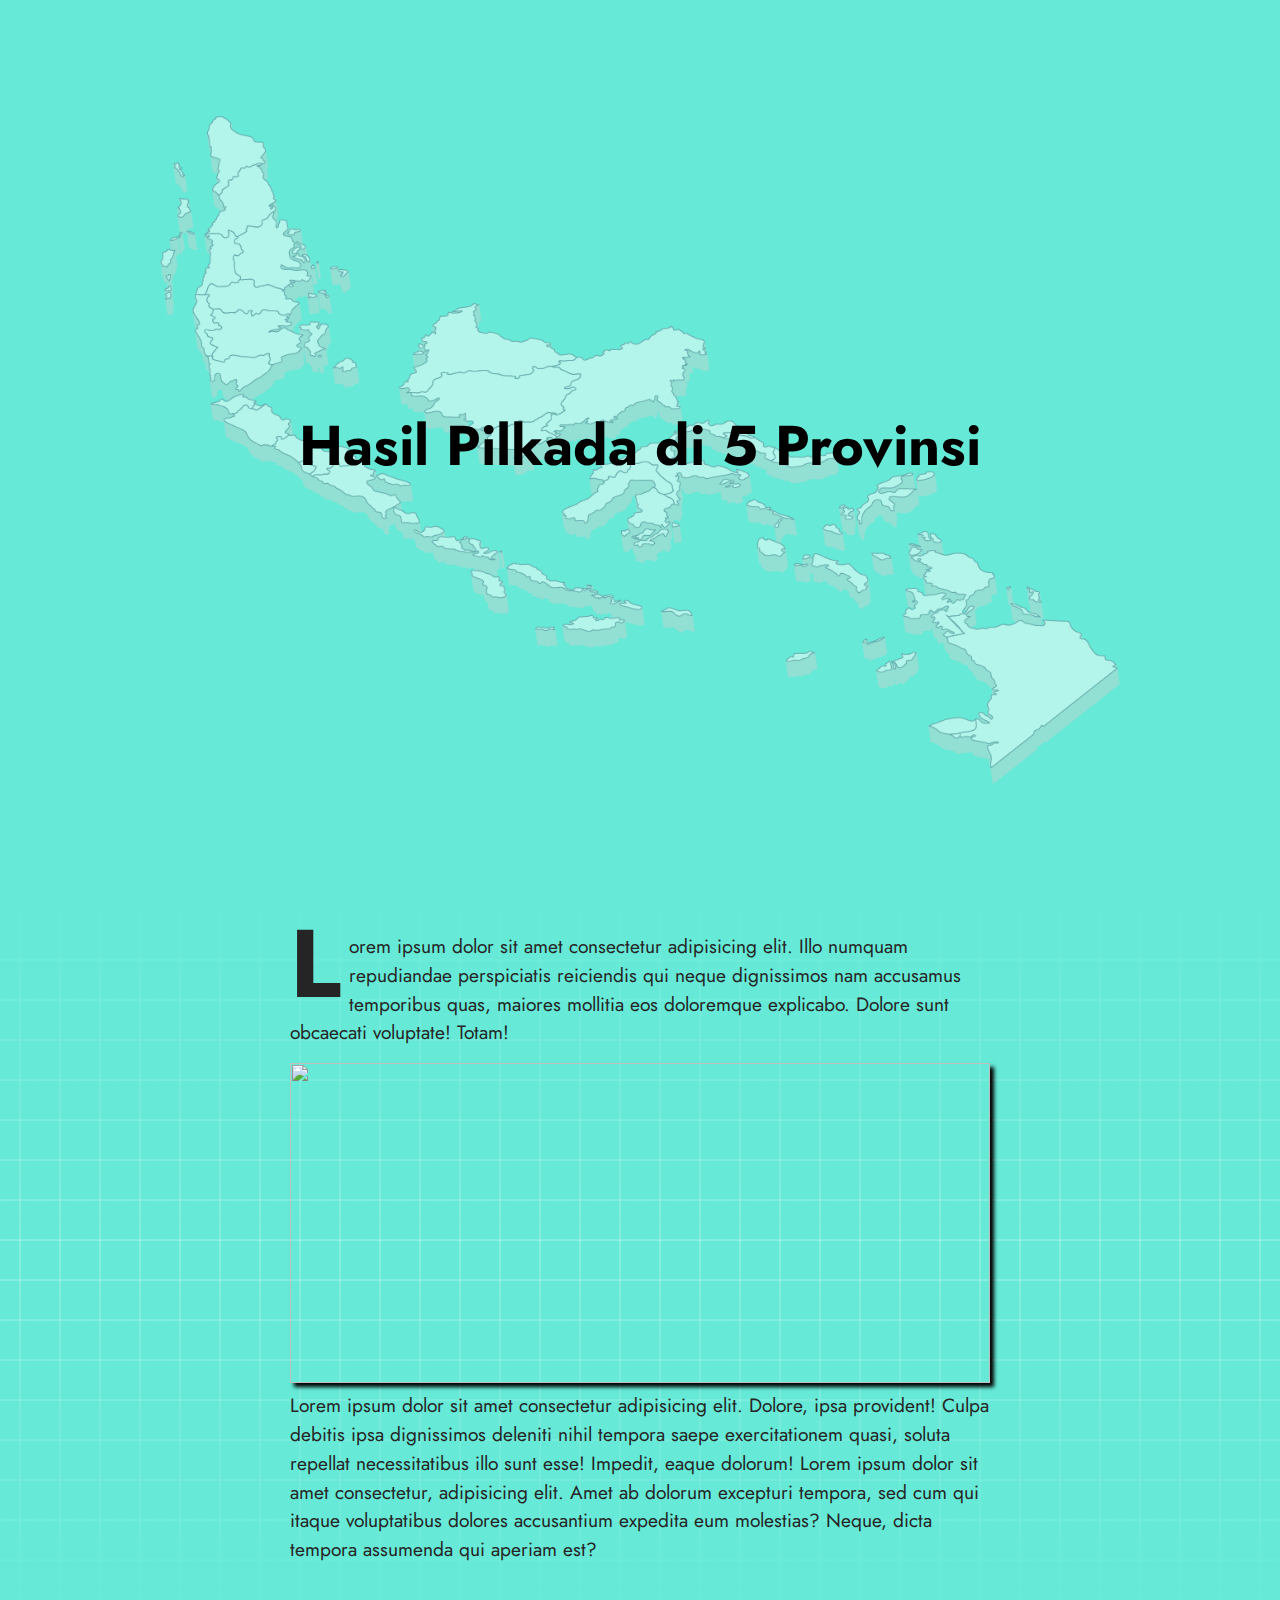
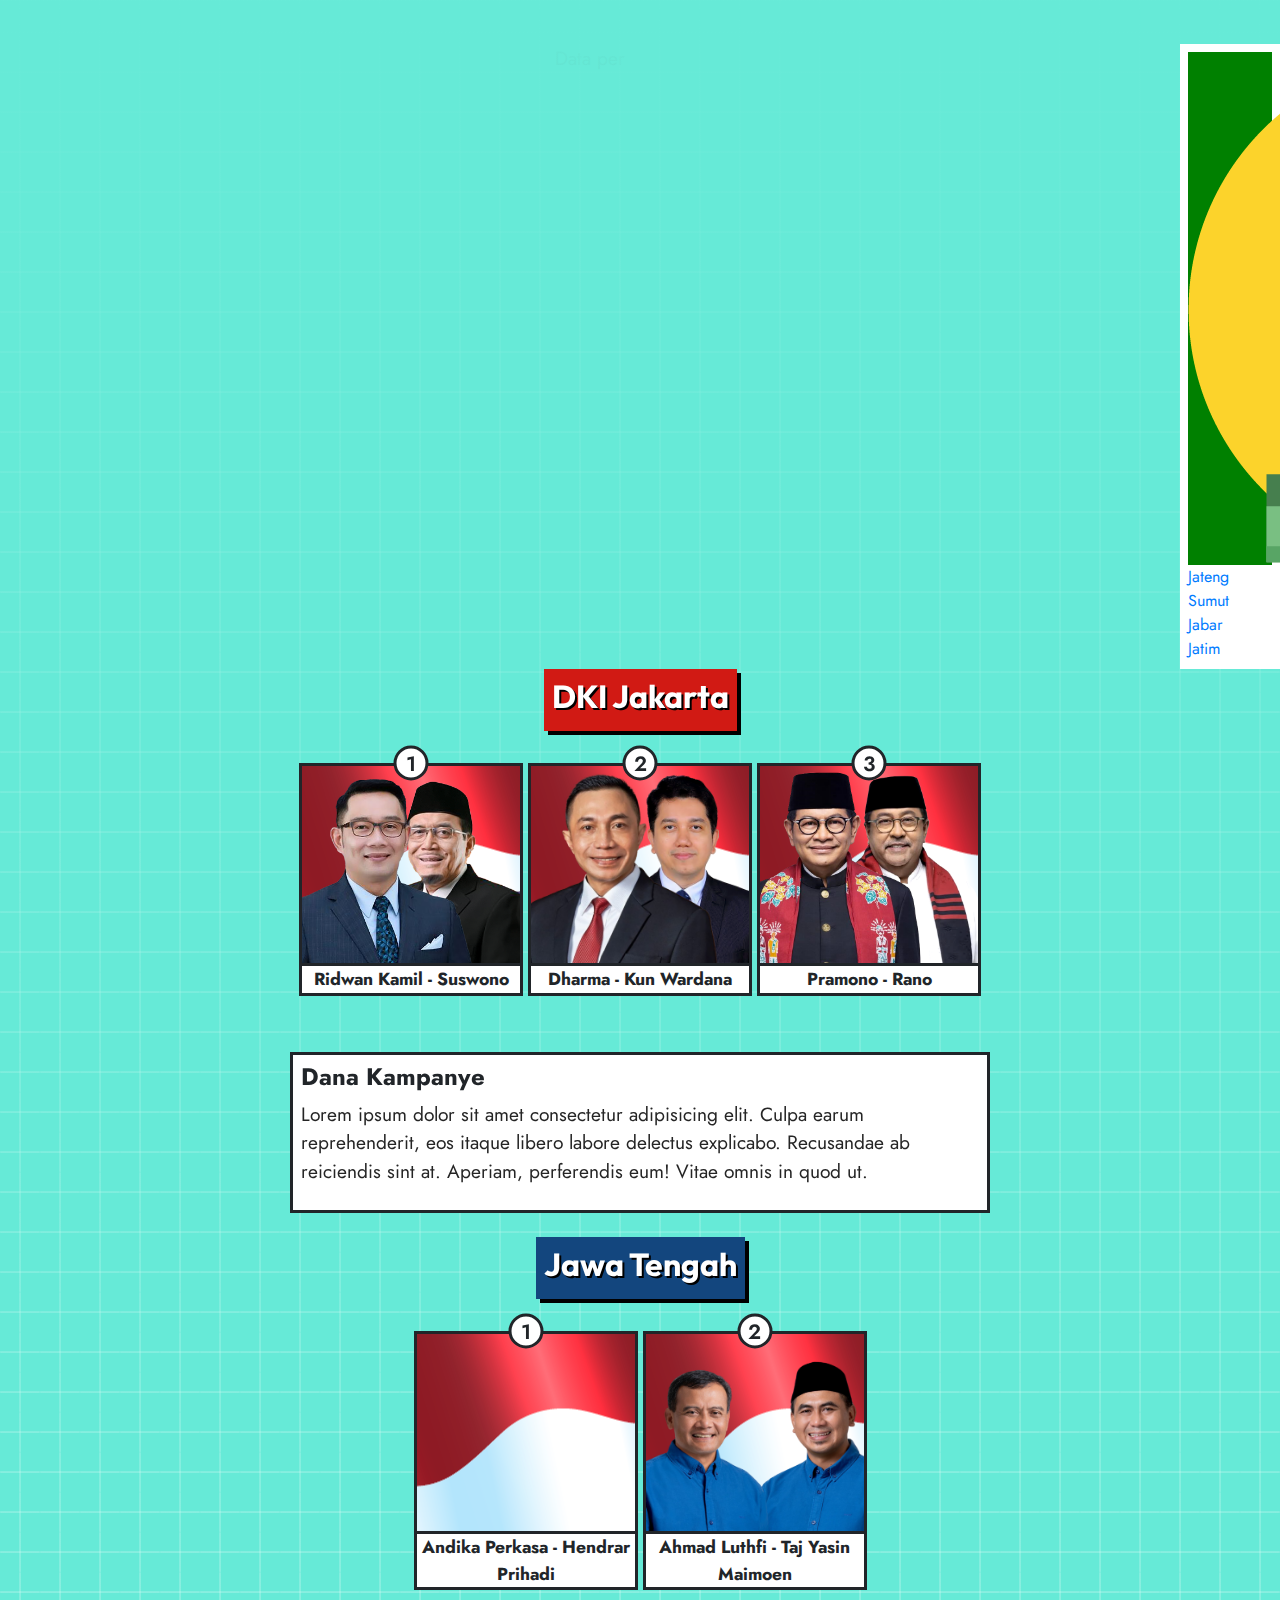
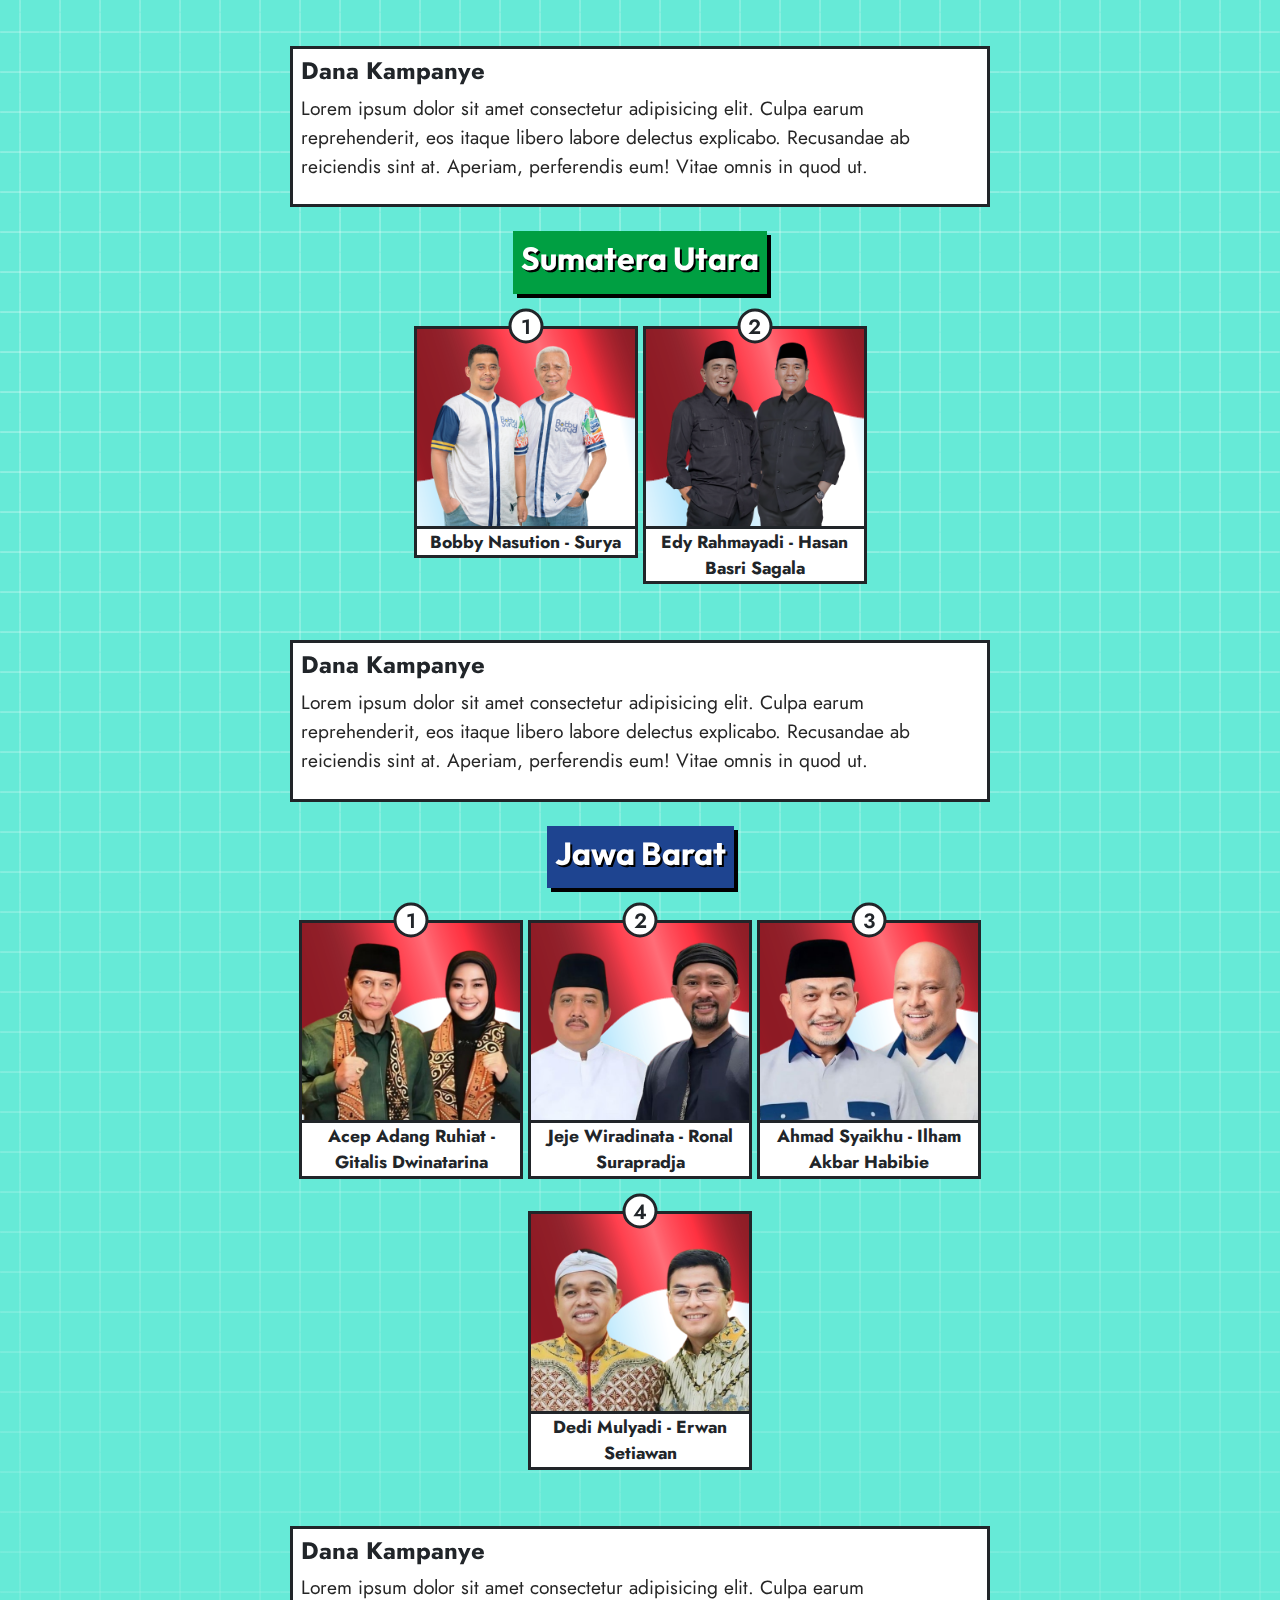
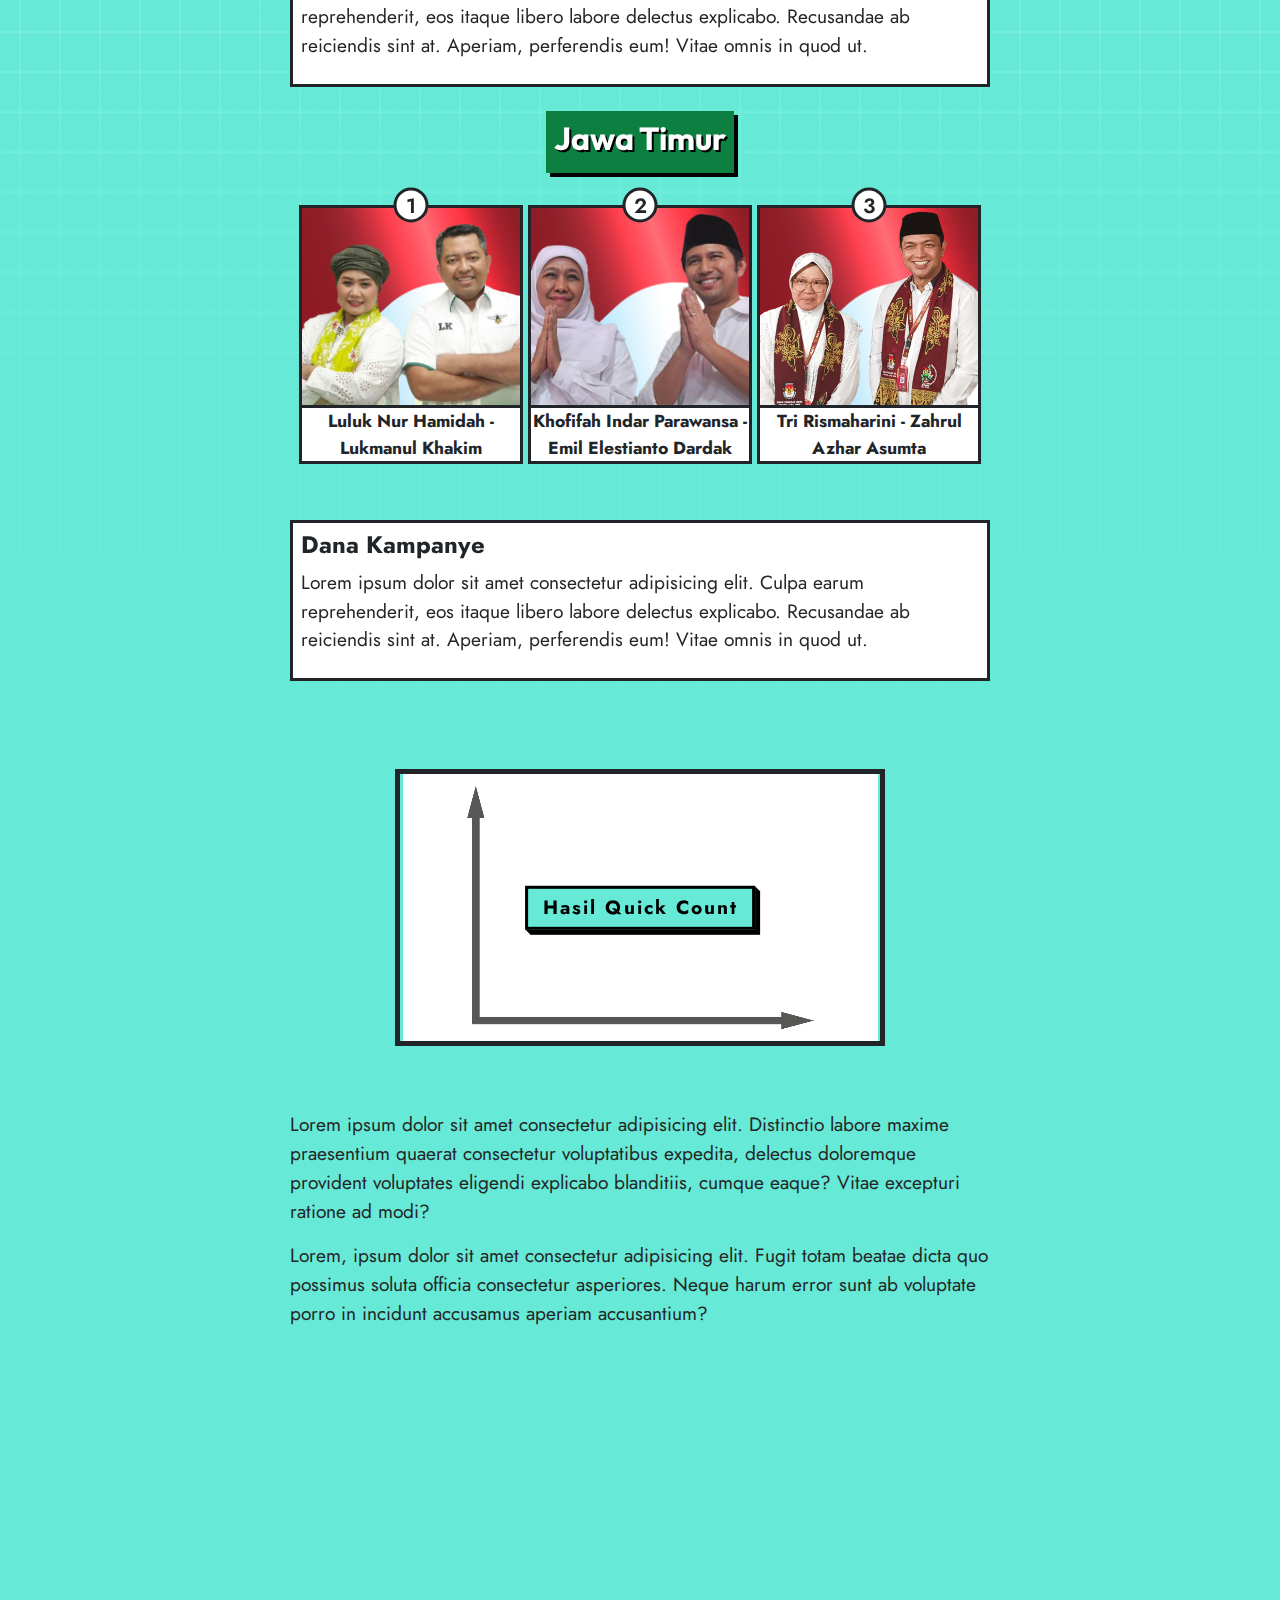
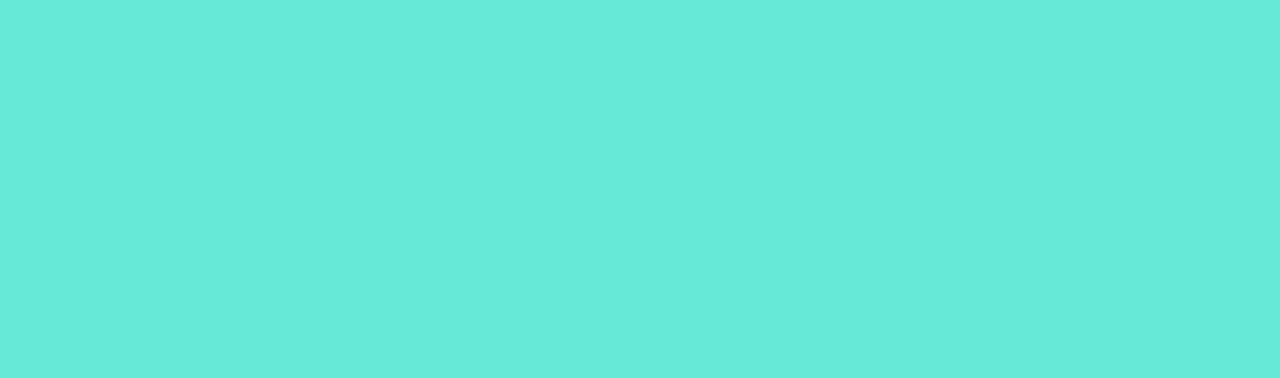
==== commit 70f195ff: "update" ====
--- a/index.html
+++ b/index.html
@@ -36,15 +36,17 @@
                 </div>
             </section>
             <section class="cek">
-                <!-- <div class="sticky">
+                <div class="sticky">
                     <nav class="navigation" id="mainNav">
-                        <a class="navigation__link" href="#1">DKI</a>
+                        <a class="navigation__link" href="#1">
+                            <img src="img/icon-jkt.png" alt="">
+                        </a>
                         <a class="navigation__link" href="#2">Jateng</a>
                         <a class="navigation__link" href="#3">Sumut</a>
                         <a class="navigation__link" href="#4">Jabar</a>
                         <a class="navigation__link" href="#5">Jatim</a>
                     </nav>
-                </div> -->
+                </div>
                 <div class="text-center">
                     <p>
                         Data per
@@ -62,7 +64,7 @@
                         <div class="calon">
                             <div class="calon_wrap">
                                 <div class="foto">
-                                    <img src="img/foto/dki-1.jpeg" alt="">
+                                    <img src="img/foto/dki-1.png" alt="">
                                 </div>
                                 <div class="nama">Ridwan Kamil - Suswono</div>
                                 <div class="partai"></div>
@@ -70,7 +72,7 @@
                             </div>
                             <div class="calon_wrap">
                                 <div class="foto">
-                                    <img src="img/foto/dki-2.jpeg" alt="">
+                                    <img src="img/foto/dki-2.png" alt="">
                                 </div>
                                 <div class="nama">Dharma - Kun Wardana</div>
                                 <div class="partai"></div>
--- a/sass/style.css
+++ b/sass/style.css
@@ -1 +1 @@
-﻿@import"https://fonts.googleapis.com/css2?family=Zain:wght@300;400;900&family=Bitter:wght@400;600&family=Rubik&family=Paytone+One&family=Source+Code+Pro:wght@400;900&family=Jost:ital,wght@0,100..900;1,100..900&family=Roboto&family=Outfit:wght@300;400;900&family=Mulish&display=swap";.labels{background:#840020;padding:4px 8px;color:#fff;text-transform:uppercase;width:fit-content;margin:0 auto 8px;font-size:1rem}@media screen and (max-width: 768px){.labels{margin:0}}.preloader{position:fixed;top:0;bottom:0;left:0;right:0;z-index:999999;background:#66ead7;background-image:url("../img/anim.png");background-size:contain}.preloader::before{content:"";position:absolute;inset:0;width:100%;height:100%;background:linear-gradient(to top, #66ead7, rgba(102, 234, 215, 0.6), #66ead7)}.preloader .waiting{position:absolute;transform:translate(-50%, -50%);left:50%;top:50%;width:135px;height:auto}.preloader .waiting img{width:100%;height:100%;object-fit:contain}.preloader .animate{-webkit-animation-duration:.5s;animation-duration:.5s;-webkit-animation-fill-mode:both;animation-fill-mode:both;-webkit-animation-timing-function:linear;animation-timing-function:linear;animation-iteration-count:infinite;-webkit-animation-iteration-count:infinite;-webkit-animation-name:bounce;animation-name:bounce}@-webkit-keyframes bounce{0%,100%{-webkit-transform:translateX(0)}50%{-webkit-transform:translateX(-10px)}}@keyframes bounce{0%,100%{transform:translateX(0)}50%{transform:translateX(-10px)}}.preloader .bounce{-webkit-animation-name:bounce;animation-name:bounce}.mb-80{margin-bottom:20vh}.source-code{font-family:"Source Code Pro"}section{padding:32px 0;background:#66ead7;min-height:100vh;z-index:11;position:relative}section::before{content:"";position:fixed;background:url("../img/batik.png");background-attachment:fixed;background-size:contain;background-repeat:repeat}section h3{font-family:"Outfit",sans-serif;font-weight:700;color:#124646;font-size:2rem}@media screen and (max-width: 768px){section h3{font-size:1.6rem}}section .bg-block{background:#fff;padding:16px;border-radius:16px}section p,section li{font-size:1.2rem;color:#252525}@media screen and (max-width: 768px){section p,section li{font-size:1rem}}@media screen and (max-width: 400px){section p,section li{font-size:1rem}}.slick-next,.slick-prev{z-index:17 !important;width:40px;height:40px;border-radius:50%;background:rgba(206,147,82,.8)}.slick-next:focus,.slick-next:hover,.slick-prev:focus,.slick-prev:hover{background:rgba(206,147,82,.5)}.slick-next::before,.slick-prev::before{font-family:"fontAwesome" !important;font-size:32px !important;color:#fff !important;font-weight:700 !important}@media screen and (max-width: 766px){.slick-next::before,.slick-prev::before{font-size:32px !important}}.slick-prev{left:-16px !important}@media screen and (max-width: 768px){.slick-prev{left:-16px !important}}.slick-prev::before{content:"" !important}.slick-next{right:-16px !important}@media screen and (max-width: 768px){.slick-next{right:-16px !important}}.slick-next::before{content:"" !important}.sticky-mode{position:sticky;left:0;right:0;top:0;bottom:0;min-height:100vh}.wrap-detikx{width:700px;position:relative;margin:0 auto}@media screen and (max-width: 766px){.wrap-detikx{width:90%;margin:0 auto;display:block}}.line-line{width:100%;height:1px;background:linear-gradient(to right, transparent, white, transparent);margin:24px 0}.totop{position:relative;z-index:19}.firstletter::first-letter{float:left;font-weight:bold;margin-right:8px;font-size:60px;font-size:6rem;line-height:40px;line-height:4rem;height:4rem;text-transform:uppercase}main{overflow-x:clip;background:#66ead7}html,body{position:relative;height:100%;background:#66ead7;font-family:"Jost" !important;font-weight:400}html h1,html h2,body h1,body h2{font-family:"Jost";color:#124646;font-weight:700}h4,h5{font-family:"Jost",sans-serif !important;font-weight:bold}.slick-slide{margin:0 8px}.slick-list{margin:0 -8px}.img{width:100%}.img img{width:100%;height:100%;object-fit:cover}.hello{width:100%;height:auto;margin-top:8px;border-radius:16px;margin-bottom:16px;background:linear-gradient(to right, #baf5ed, rgba(186, 245, 237, 0.8));position:relative}.hello .content{padding:16px 16px;position:relative;z-index:2}.hello .content p{margin-bottom:0}section .nav-pills .nav-link.active,section .nav-pills .show>.nav-link{background:#333;color:#fff}section .nav-pills .nav-link{border-radius:25px}.dashboard-content{display:none}#nav.no_index,#share{z-index:19}#nav.dark{background:linear-gradient(-45deg, #33a4b9, #3f748d) !important}.footer{z-index:22}.share_icon>a i{font-size:25px !important;line-height:initial !important}@media screen and (max-width: 766px){.share_icon>a i{font-size:16px !important;line-height:initial !important;width:30px !important;height:30px !important}}#nav{background:linear-gradient(45deg, #333, #10607d) !important}.bg-blues{background:#66ead7 !important;position:relative;z-index:12}.share_icon>a{padding:0 !important}.baca-detikx .bacajuga_box{display:initial !important}.baca-detikx .bacajuga_box .container{display:none}.baca-detikx .bacajuga{width:100% !important;display:block}.baca-detikx .bacajuga a{display:inline-block;padding:0px;width:47% !important;margin:0 8px;border-radius:24px;position:relative;height:320px;text-align:left}.baca-detikx .bacajuga a::after{border-radius:24px}@media screen and (max-width: 766px){.baca-detikx .bacajuga a{width:100% !important;margin:4px 0}}.baca-detikx .bacajuga a:hover{text-decoration:none;color:orange !important}.baca-detikx .bacajuga a article{position:absolute;top:initial;width:100%;background:linear-gradient(to top, black, transparent);padding:8px 16px;border-radius:24px;bottom:0;transform:initial}.baca-detikx .bacajuga a article h2{font-family:"Jost" !important;font-size:1.2rem;color:#fff !important}.haha,.hahad{background:#fff;border-radius:16px;padding:0px 8px;position:absolute;top:165px;right:0}@media screen and (max-width: 768px){.haha,.hahad{display:none;color:#333;top:140px}}.haha:hover,.hahad:hover{background:rgba(206,147,82,.5)}.all-helping{position:absolute;inset:0;background:#fff;text-align:center;width:100%;height:100%;z-index:17}.slider{display:none}.slider.slick-initialized{display:block}@media screen and (max-width: 768px){.help-bawah{position:fixed;bottom:0;left:0;right:0;width:100%;height:59px;background:#ccc;z-index:21}}.color-white{color:#fafafa}.color-second{color:#42d4bf}.add-shadow{text-shadow:2px 2px #000}.sticky{position:sticky;padding:8px;width:100px;background:#fff;z-index:19;top:50%;float:right}.sticky .active{background:green}.sticky .navigation a{display:block}.font-bold{font-weight:bold}#container{min-width:320px;max-width:800px;height:500px;margin:1em auto}.data{min-height:auto}.button-54{font-size:1.5rem;letter-spacing:2px;text-decoration:none;color:#000;font-weight:bold;cursor:pointer;border:3px solid;padding:.25em .5em;box-shadow:1px 1px 0px 0px,2px 2px 0px 0px,3px 3px 0px 0px,4px 4px 0px 0px,5px 5px 0px 0px;position:relative;user-select:none;-webkit-user-select:none;touch-action:manipulation}.button-54:active{box-shadow:0px 0px 0px 0px;top:5px;left:5px}@media(min-width: 768px){.button-54{padding:.25em .75em}}.image-anim{width:490px;margin:0 auto;text-align:center;height:277px;position:relative;border:5px solid}@media screen and (max-width: 768px){.image-anim{width:320px;height:180px}}.image-anim .judul{position:absolute;left:50%;z-index:19;font-size:1.2rem;background-color:#66ead7;top:50%;transform:translate(-50%, -50%)}@media screen and (max-width: 768px){.image-anim .judul{position:absolute;left:50%;z-index:19;font-size:1rem;background-color:#66ead7;top:50%;transform:translate(-50%, -50%);width:65%}}.image-anim img,.image-anim video{width:100%;height:100%;object-fit:contain}.menu{min-height:auto}.menu .navigation{display:block}.menu .navigation a{display:inline}.pembukaan{min-height:auto}.pembukaan::before{background:url("../img/plus.png");background-repeat:repeat;content:"";position:absolute;inset:0;width:100%;background-size:40px 40px;height:100%;opacity:.8}@media screen and (max-width: 768px){.pembukaan::before{opacity:1}}.pembukaan::after{content:"";position:absolute;inset:0;width:100%;height:100%;z-index:1;background:linear-gradient(to top, #66ead7, transparent, #66ead7)}.pembukaan .batik-top{position:absolute;left:0;right:0;top:0;width:100%;height:200px}.pembukaan .batik-top img{width:100%;height:100%;object-fit:contain}#modal-container{position:fixed;display:block;height:100%;width:100%;top:0;left:0;transform:scale(0);z-index:20}#modal-container .popup-atasx{position:sticky;top:0;left:0;right:0;z-index:21;width:100%;height:100px;background:#04a6b7;border-bottom:3px solid #000}@media screen and (max-width: 768px){#modal-container .popup-atasx{height:80px}}@media screen and (max-width: 360px){#modal-container .popup-atasx{height:80px !important}}#modal-container .popup-atasx::after{content:"";position:absolute;inset:0;width:100%;height:auto;background:linear-gradient(to top, #04a6b7, rgba(4, 166, 183, 0.5))}#modal-container .popup-atasx::before{position:absolute;inset:0;content:"";background-repeat:repeat}#modal-container .popup-atasx img{width:100%;height:100%;object-fit:cover}#modal-container .popup-bawahx{display:none}@media screen and (max-width: 768px){#modal-container .popup-bawahx{position:sticky;bottom:0;left:0;right:0;width:100%;display:block;height:40px;background:#04a6b7}#modal-container .popup-bawahx::before{content:"";position:absolute;top:-16px;left:0;right:0;width:120%;border-top:3px solid;height:80px;background:#04a6b7;transform:rotate(-5deg)}}#modal-container .dalang{width:680px;margin:32px auto;display:block;position:relative;overflow:auto}@media screen and (max-width: 768px){#modal-container .dalang{width:100%;height:100%;margin:16px auto}}@media screen and (max-width: 360px){#modal-container .dalang{width:100%;height:100%}}#modal-container.one{transform:scaleY(0.01) scaleX(0);animation:unfoldIn 1s cubic-bezier(0.165, 0.84, 0.44, 1) forwards}#modal-container.one .modal-background .modal{transform:scale(0);animation:zoomIn .5s .8s cubic-bezier(0.165, 0.84, 0.44, 1) forwards}#modal-container.one.out{transform:scale(1);animation:unfoldOut 1s .3s cubic-bezier(0.165, 0.84, 0.44, 1) forwards}#modal-container.one.out .modal-background .modal{animation:zoomOut .5s cubic-bezier(0.165, 0.84, 0.44, 1) forwards}#modal-container.two{transform:scale(1)}#modal-container.two .modal-background{background:rgba(0,0,0,0);animation:fadeIn .5s cubic-bezier(0.165, 0.84, 0.44, 1) forwards}#modal-container.two .modal-background .modal{opacity:0;animation:scaleUp .5s cubic-bezier(0.165, 0.84, 0.44, 1) forwards}#modal-container.two+.content{animation:scaleBack .5s cubic-bezier(0.165, 0.84, 0.44, 1) forwards}#modal-container.two.out{animation:quickScaleDown 0s .5s linear forwards}#modal-container.two.out .modal-background{animation:fadeOut .5s cubic-bezier(0.165, 0.84, 0.44, 1) forwards}#modal-container.two.out .modal-background .modal{animation:scaleDown .5s cubic-bezier(0.165, 0.84, 0.44, 1) forwards}#modal-container.two.out+.content{animation:scaleForward .5s cubic-bezier(0.165, 0.84, 0.44, 1) forwards}#modal-container.three{z-index:0;transform:scale(1)}#modal-container.three .modal-background{background:rgba(0,0,0,.6)}#modal-container.three .modal-background .modal{animation:moveUp .5s cubic-bezier(0.165, 0.84, 0.44, 1) forwards}#modal-container.three+.content{z-index:1;animation:slideUpLarge .5s cubic-bezier(0.165, 0.84, 0.44, 1) forwards}#modal-container.three.out .modal-background .modal{animation:moveDown .5s cubic-bezier(0.165, 0.84, 0.44, 1) forwards}#modal-container.three.out+.content{animation:slideDownLarge .5s cubic-bezier(0.165, 0.84, 0.44, 1) forwards}#modal-container.four{z-index:0;transform:scale(1)}#modal-container.four .modal-background{background:rgba(0,0,0,.7)}#modal-container.four .modal-background .modal{animation:blowUpModal .5s cubic-bezier(0.165, 0.84, 0.44, 1) forwards}#modal-container.four+.content{z-index:1;animation:blowUpContent .5s cubic-bezier(0.165, 0.84, 0.44, 1) forwards}#modal-container.four.out .modal-background .modal{animation:blowUpModalTwo .5s cubic-bezier(0.165, 0.84, 0.44, 1) forwards}#modal-container.four.out+.content{animation:blowUpContentTwo .5s cubic-bezier(0.165, 0.84, 0.44, 1) forwards}#modal-container.five{transform:scale(1)}#modal-container.five .modal-background{background:rgba(0,0,0,0);animation:fadeIn .5s cubic-bezier(0.165, 0.84, 0.44, 1) forwards}#modal-container.five .modal-background .modal{transform:translateX(-1500px);animation:roadRunnerIn .3s cubic-bezier(0.165, 0.84, 0.44, 1) forwards}#modal-container.five.out{animation:quickScaleDown 0s .5s linear forwards}#modal-container.five.out .modal-background{animation:fadeOut .5s cubic-bezier(0.165, 0.84, 0.44, 1) forwards}#modal-container.five.out .modal-background .modal{animation:roadRunnerOut .5s cubic-bezier(0.165, 0.84, 0.44, 1) forwards}#modal-container.six{transform:scale(1)}#modal-container.six .modal-background{background:rgba(0,0,0,0);animation:fadeIn .5s cubic-bezier(0.165, 0.84, 0.44, 1) forwards}#modal-container.six .modal-background .modal{background-color:transparent;animation:modalFadeIn .5s .8s cubic-bezier(0.165, 0.84, 0.44, 1) forwards}#modal-container.six .modal-background .modal h2,#modal-container.six .modal-background .modal p{opacity:0;position:relative;animation:modalContentFadeIn .5s 1s cubic-bezier(0.165, 0.84, 0.44, 1) forwards}#modal-container.six .modal-background .modal .modal-svg rect{animation:sketchIn .5s .3s cubic-bezier(0.165, 0.84, 0.44, 1) forwards}#modal-container.six.out{animation:quickScaleDown 0s .5s linear forwards}#modal-container.six.out .modal-background{animation:fadeOut .5s cubic-bezier(0.165, 0.84, 0.44, 1) forwards}#modal-container.six.out .modal-background .modal{animation:modalFadeOut .5s cubic-bezier(0.165, 0.84, 0.44, 1) forwards}#modal-container.six.out .modal-background .modal h2,#modal-container.six.out .modal-background .modal p{animation:modalContentFadeOut .5s cubic-bezier(0.165, 0.84, 0.44, 1) forwards}#modal-container.six.out .modal-background .modal .modal-svg rect{animation:sketchOut .5s cubic-bezier(0.165, 0.84, 0.44, 1) forwards}#modal-container.seven{transform:scale(1)}#modal-container.seven .modal-background{background:rgba(0,0,0,0);animation:fadeIn .5s cubic-bezier(0.165, 0.84, 0.44, 1) forwards}#modal-container.seven .modal-background .modal{height:75px;width:75px;border-radius:75px;overflow:hidden;animation:bondJamesBond 1.5s cubic-bezier(0.165, 0.84, 0.44, 1) forwards}#modal-container.seven .modal-background .modal h2,#modal-container.seven .modal-background .modal p{opacity:0;position:relative;animation:modalContentFadeIn .5s 1.4s linear forwards}#modal-container.seven.out{animation:slowFade .5s 1.5s linear forwards}#modal-container.seven.out .modal-background{background-color:rgba(0,0,0,.7);animation:fadeToRed 2s cubic-bezier(0.165, 0.84, 0.44, 1) forwards}#modal-container.seven.out .modal-background .modal{border-radius:3px;height:162px;width:227px;animation:killShot 1s cubic-bezier(0.165, 0.84, 0.44, 1) forwards}#modal-container.seven.out .modal-background .modal h2,#modal-container.seven.out .modal-background .modal p{animation:modalContentFadeOut .5s .5 cubic-bezier(0.165, 0.84, 0.44, 1) forwards}#modal-container .modal-background{background:rgba(0,0,0,.8);vertical-align:middle;width:100%;height:100%}#modal-container .modal-background .modal{padding:0;background:#5eebd8;display:inline-block;border-radius:3px;font-weight:400;overflow:initial;overflow-y:auto;position:relative}@media screen and (max-width: 768px){#modal-container .modal-background .modal{overflow-x:clip}}#modal-container .modal-background .modal .nama-paslon{position:absolute;left:50%;z-index:12;top:50%;color:#fff;text-align:center;font-size:2.2rem;width:100%;transform:translate(-50%, -50%)}@media screen and (max-width: 768px){#modal-container .modal-background .modal .nama-paslon{font-size:1.5rem;width:50%;top:35%}}#modal-container .modal-background .modal h2{font-size:25px;line-height:25px;margin-bottom:15px}#modal-container .modal-background .modal p{font-size:1.2rem}@media screen and (max-width: 768px){#modal-container .modal-background .modal p{font-size:1rem}}#modal-container .modal-background .modal .modal-svg{position:absolute;top:0;left:0;height:100%;width:100%;border-radius:3px}#modal-container .modal-background .modal .modal-svg rect{stroke:#fff;stroke-width:2px;stroke-dasharray:778;stroke-dashoffset:778}.content{min-height:100%;height:100%;background:#fff;position:relative;z-index:0}.content h1{padding:75px 0 30px 0;text-align:center;font-size:30px;line-height:30px}.content .buttons{max-width:800px;margin:0 auto;padding:0;text-align:center}.content .buttons .button{display:inline-block;text-align:center;padding:10px 15px;margin:10px;background:red;font-size:18px;background-color:#efefef;border-radius:3px;box-shadow:0 1px 2px rgba(0,0,0,.3);cursor:pointer}.content .buttons .button:hover{color:#fff;background:#009bd5}@keyframes unfoldIn{0%{transform:scaleY(0.005) scaleX(0)}50%{transform:scaleY(0.005) scaleX(1)}100%{transform:scaleY(1) scaleX(1)}}@keyframes unfoldOut{0%{transform:scaleY(1) scaleX(1)}50%{transform:scaleY(0.005) scaleX(1)}100%{transform:scaleY(0.005) scaleX(0)}}@keyframes zoomIn{0%{transform:scale(0)}100%{transform:scale(1)}}@keyframes zoomOut{0%{transform:scale(1)}100%{transform:scale(0)}}@keyframes fadeIn{0%{background:rgba(0,0,0,0)}100%{background:rgba(0,0,0,.7)}}@keyframes fadeOut{0%{background:rgba(0,0,0,.7)}100%{background:rgba(0,0,0,0)}}@keyframes scaleUp{0%{transform:scale(0.8) translateY(1000px);opacity:0}100%{transform:scale(1) translateY(0px);opacity:1}}@keyframes scaleDown{0%{transform:scale(1) translateY(0px);opacity:1}100%{transform:scale(0.8) translateY(1000px);opacity:0}}@keyframes scaleBack{0%{transform:scale(1)}100%{transform:scale(0.85)}}@keyframes scaleForward{0%{transform:scale(0.85)}100%{transform:scale(1)}}@keyframes quickScaleDown{0%{transform:scale(1)}99.9%{transform:scale(1)}100%{transform:scale(0)}}@keyframes slideUpLarge{0%{transform:translateY(0%)}100%{transform:translateY(-100%)}}@keyframes slideDownLarge{0%{transform:translateY(-100%)}100%{transform:translateY(0%)}}@keyframes moveUp{0%{transform:translateY(150px)}100%{transform:translateY(0)}}@keyframes moveDown{0%{transform:translateY(0px)}100%{transform:translateY(150px)}}@keyframes blowUpContent{0%{transform:scale(1);opacity:1}99.9%{transform:scale(2);opacity:0}100%{transform:scale(0)}}@keyframes blowUpContentTwo{0%{transform:scale(2);opacity:0}100%{transform:scale(1);opacity:1}}@keyframes blowUpModal{0%{transform:scale(0)}100%{transform:scale(1)}}@keyframes blowUpModalTwo{0%{transform:scale(1);opacity:1}100%{transform:scale(0);opacity:0}}@keyframes roadRunnerIn{0%{transform:translateX(-1500px) skewX(30deg) scaleX(1.3)}70%{transform:translateX(30px) skewX(0deg) scaleX(0.9)}100%{transform:translateX(0px) skewX(0deg) scaleX(1)}}@keyframes roadRunnerOut{0%{transform:translateX(0px) skewX(0deg) scaleX(1)}30%{transform:translateX(-30px) skewX(-5deg) scaleX(0.9)}100%{transform:translateX(1500px) skewX(30deg) scaleX(1.3)}}@keyframes sketchIn{0%{stroke-dashoffset:778}100%{stroke-dashoffset:0}}@keyframes sketchOut{0%{stroke-dashoffset:0}100%{stroke-dashoffset:778}}@keyframes modalFadeIn{0%{background-color:transparent}100%{background-color:#fff}}@keyframes modalFadeOut{0%{background-color:#fff}100%{background-color:transparent}}@keyframes modalContentFadeIn{0%{opacity:0;top:-20px}100%{opacity:1;top:0}}@keyframes modalContentFadeOut{0%{opacity:1;top:0px}100%{opacity:0;top:-20px}}@keyframes bondJamesBond{0%{transform:translateX(1000px)}80%{transform:translateX(0px);border-radius:75px;height:75px;width:75px}90%{border-radius:3px;height:182px;width:247px}100%{border-radius:3px;height:162px;width:227px}}@keyframes killShot{0%{transform:translateY(0) rotate(0deg);opacity:1}100%{transform:translateY(300px) rotate(45deg);opacity:0}}@keyframes fadeToRed{0%{background-color:rgba(0,0,0,.6)}100%{background-color:rgba(255,0,0,.8)}}@keyframes slowFade{0%{opacity:1}99.9%{opacity:0;transform:scale(1)}100%{transform:scale(0)}}#closex{position:absolute;left:20%;width:fit-content;cursor:pointer;top:8px;background:#ccc;z-index:22;color:#000;padding:4px;font-weight:bold;font-size:14px;border-radius:8px}@media screen and (max-width: 768px){#closex{left:16px;font-size:12px}}.images{width:100%;height:320px;margin-bottom:8px;box-shadow:4px 4px 4px #000}.images img{width:100%;height:100%;object-fit:cover}.image-box{width:300px;height:300px;background:#fff;vertical-align:middle;margin:8px 0;display:inline-block}.image-box.right-place{float:right;margin:16px 0 8px 16px}@media screen and (max-width: 768px){.image-box.right-place{right:-15%;position:relative;float:initial}}.image-box.left-place{float:left;margin:16px 16px 8px 0}@media screen and (max-width: 768px){.image-box.left-place{float:initial}}@media screen and (max-width: 768px){.image-box{width:62%;height:250px}}.image-box img{width:100%;height:100%;object-fit:cover}.provinsi{margin:24px 0;display:block}.provinsi__name{font-weight:700;display:inline-block;vertical-align:middle;width:35%}@media screen and (max-width: 768px){.provinsi__name{font-size:1.2rem}}@media screen and (max-width: 768px){.provinsi{padding:0 16px}}.tgl{position:absolute;left:50%;top:85%;transform:translate(-50%, -50%);z-index:19;color:#fff}.gallery{display:flex;padding:2px;transition:.3s}.gallery figure{margin-bottom:0}.gallery__column{display:flex;flex-direction:column;width:50%}.gallery__link{margin:2px;cursor:pointer;overflow:hidden;border:3px solid #000}.gallery__link:hover .gallery__caption{opacity:1}.gallery__thumb{position:relative}.gallery__thumb--odd{height:280px}.gallery__thumb--even{height:200px}.gallery__thumb img{height:100%;object-fit:cover}.gallery__image{display:block;width:100%;transition:.3s}.gallery__image:hover{transform:scale(1.1)}.gallery__caption{position:absolute;bottom:0;left:0;padding:25px 15px 15px;width:100%;font-size:16px;color:#fff;opacity:1;background:linear-gradient(0deg, rgba(0, 0, 0, 0.5) 0%, rgba(255, 255, 255, 0) 100%);transition:.3s}@media screen and (max-width: 768px){.banner{min-height:55vh}}.banner .wp{position:absolute;left:50%;top:50%;opacity:.5;transform:translate(-50%, -50%);width:75%;height:75%}.banner .wp img{width:100%;height:100%;object-fit:contain}.banner__title{position:absolute;left:50%;top:50%;width:70%;transform:translate(-50%, -50%)}.banner__title h2{color:#000;font-size:3.5rem;text-align:center}@media screen and (max-width: 768px){.banner__title h2{font-size:2rem}}::-webkit-scrollbar{width:10px}::-webkit-scrollbar-track{box-shadow:inset 0 0 5px gray;border-radius:10px}::-webkit-scrollbar-thumb{background:rgba(40,72,99,.8);border-radius:10px}::-webkit-scrollbar-thumb:hover{background:#33a4b9}.highcharts-figure,.highcharts-data-table table{min-width:310px;max-width:800px;margin:1em auto}.highcharts-figure .height-update,.highcharts-data-table table .height-update{height:600px !important}@media screen and (max-width: 768px){.highcharts-figure .height-update,.highcharts-data-table table .height-update{height:500px !important}}#container{height:500px}.highcharts-data-table table{font-family:Verdana,sans-serif;border-collapse:collapse;border:1px solid #ebebeb;margin:10px auto;text-align:center;width:100%;max-width:500px}.highcharts-data-table caption{padding:1em 0;font-size:1.2em;color:#555}.highcharts-data-table th{font-weight:600;padding:.5em}.highcharts-data-table td,.highcharts-data-table th,.highcharts-data-table caption{padding:.5em}.highcharts-data-table thead tr,.highcharts-data-table tr:nth-child(even){background:#f8f8f8}.highcharts-data-table tr:hover{background:#f1f7ff}.cek .wrap-detikx{clear:both}.cek .prov{margin:16px 0}.cek .prov__title{text-align:center;padding:8px;width:fit-content;margin:0 auto 32px;color:#fff;box-shadow:4px 4px #000}.cek .prov__title.dki{background:#d11a14}.cek .prov__title.jateng{background:#13467e}.cek .prov__title.sumut{background:#009f42}.cek .prov__title.jabar{background:#1e4490}.cek .prov__title.jatim{background:#0d7f40}.cek .prov__title h3{filter:drop-shadow(2px 2px 0px black);color:#fff}.cek .prov .calon{display:block;margin:0 auto;text-align:center}.cek .prov .calon_wrap{display:inline-block;width:32%;vertical-align:top;position:relative;margin-bottom:32px}.cek .prov .calon_wrap .no{position:absolute;top:0%;transform:translate(-50%, -50%);left:50%;border:3px solid;font-weight:600;background:#fff;width:35px;height:35px;font-size:1.3rem;border-radius:50%}@media screen and (max-width: 768px){.cek .prov .calon_wrap{width:48%}}.cek .prov .calon_wrap .foto{width:100%;height:200px;background:url("../img/bendera.png") #fff;border-top:3px solid;background-position:center;border-left:3px solid;border-right:3px solid}@media screen and (max-width: 768px){.cek .prov .calon_wrap .foto{height:140px}}.cek .prov .calon_wrap .foto img{width:100%;height:100%;object-fit:cover}.cek .prov .calon_wrap .nama{text-align:center;font-size:1.1rem;font-weight:bold;border:3px solid;bottom:0;left:0;background:#fff;right:0}.cek .prov .dana{margin:24px 0}/*# sourceMappingURL=style.css.map */
+﻿@import"https://fonts.googleapis.com/css2?family=Zain:wght@300;400;900&family=Bitter:wght@400;600&family=Rubik&family=Paytone+One&family=Source+Code+Pro:wght@400;900&family=Jost:ital,wght@0,100..900;1,100..900&family=Roboto&family=Outfit:wght@300;400;900&family=Mulish&display=swap";.labels{background:#840020;padding:4px 8px;color:#fff;text-transform:uppercase;width:fit-content;margin:0 auto 8px;font-size:1rem}@media screen and (max-width: 768px){.labels{margin:0}}.preloader{position:fixed;top:0;bottom:0;left:0;right:0;z-index:999999;background:#66ead7;background-image:url("../img/anim.png");background-size:contain}.preloader::before{content:"";position:absolute;inset:0;width:100%;height:100%;background:linear-gradient(to top, #66ead7, rgba(102, 234, 215, 0.6), #66ead7)}.preloader .waiting{position:absolute;transform:translate(-50%, -50%);left:50%;top:50%;width:135px;height:auto}.preloader .waiting img{width:100%;height:100%;object-fit:contain}.preloader .animate{-webkit-animation-duration:.5s;animation-duration:.5s;-webkit-animation-fill-mode:both;animation-fill-mode:both;-webkit-animation-timing-function:linear;animation-timing-function:linear;animation-iteration-count:infinite;-webkit-animation-iteration-count:infinite;-webkit-animation-name:bounce;animation-name:bounce}@-webkit-keyframes bounce{0%,100%{-webkit-transform:translateX(0)}50%{-webkit-transform:translateX(-10px)}}@keyframes bounce{0%,100%{transform:translateX(0)}50%{transform:translateX(-10px)}}.preloader .bounce{-webkit-animation-name:bounce;animation-name:bounce}.mb-80{margin-bottom:20vh}.source-code{font-family:"Source Code Pro"}section{padding:32px 0;background:#66ead7;min-height:100vh;z-index:11;position:relative}section::before{content:"";position:fixed;background:url("../img/batik.png");background-attachment:fixed;background-size:contain;background-repeat:repeat}section h3{font-family:"Outfit",sans-serif;font-weight:700;color:#124646;font-size:2rem}@media screen and (max-width: 768px){section h3{font-size:1.6rem}}section .bg-block{background:#fff;padding:16px;border-radius:16px}section p,section li{font-size:1.2rem;color:#252525}@media screen and (max-width: 768px){section p,section li{font-size:1rem}}@media screen and (max-width: 400px){section p,section li{font-size:1rem}}.slick-next,.slick-prev{z-index:17 !important;width:40px;height:40px;border-radius:50%;background:rgba(206,147,82,.8)}.slick-next:focus,.slick-next:hover,.slick-prev:focus,.slick-prev:hover{background:rgba(206,147,82,.5)}.slick-next::before,.slick-prev::before{font-family:"fontAwesome" !important;font-size:32px !important;color:#fff !important;font-weight:700 !important}@media screen and (max-width: 766px){.slick-next::before,.slick-prev::before{font-size:32px !important}}.slick-prev{left:-16px !important}@media screen and (max-width: 768px){.slick-prev{left:-16px !important}}.slick-prev::before{content:"" !important}.slick-next{right:-16px !important}@media screen and (max-width: 768px){.slick-next{right:-16px !important}}.slick-next::before{content:"" !important}.sticky-mode{position:sticky;left:0;right:0;top:0;bottom:0;min-height:100vh}.wrap-detikx{width:700px;position:relative;margin:0 auto}@media screen and (max-width: 766px){.wrap-detikx{width:90%;margin:0 auto;display:block}}.line-line{width:100%;height:1px;background:linear-gradient(to right, transparent, white, transparent);margin:24px 0}.totop{position:relative;z-index:19}.firstletter::first-letter{float:left;font-weight:bold;margin-right:8px;font-size:60px;font-size:6rem;line-height:40px;line-height:4rem;height:4rem;text-transform:uppercase}main{overflow-x:clip;background:#66ead7}html,body{position:relative;height:100%;background:#66ead7;font-family:"Jost" !important;font-weight:400}html h1,html h2,body h1,body h2{font-family:"Jost";color:#124646;font-weight:700}h4,h5{font-family:"Jost",sans-serif !important;font-weight:bold}.slick-slide{margin:0 8px}.slick-list{margin:0 -8px}.img{width:100%}.img img{width:100%;height:100%;object-fit:cover}.hello{width:100%;height:auto;margin-top:8px;border-radius:16px;margin-bottom:16px;background:linear-gradient(to right, #baf5ed, rgba(186, 245, 237, 0.8));position:relative}.hello .content{padding:16px 16px;position:relative;z-index:2}.hello .content p{margin-bottom:0}section .nav-pills .nav-link.active,section .nav-pills .show>.nav-link{background:#333;color:#fff}section .nav-pills .nav-link{border-radius:25px}.dashboard-content{display:none}#nav.no_index,#share{z-index:19}#nav.dark{background:linear-gradient(-45deg, #33a4b9, #3f748d) !important}.footer{z-index:22}.share_icon>a i{font-size:25px !important;line-height:initial !important}@media screen and (max-width: 766px){.share_icon>a i{font-size:16px !important;line-height:initial !important;width:30px !important;height:30px !important}}#nav{background:linear-gradient(45deg, #333, #10607d) !important}.bg-blues{background:#66ead7 !important;position:relative;z-index:12}.share_icon>a{padding:0 !important}.baca-detikx .bacajuga_box{display:initial !important}.baca-detikx .bacajuga_box .container{display:none}.baca-detikx .bacajuga{width:100% !important;display:block}.baca-detikx .bacajuga a{display:inline-block;padding:0px;width:47% !important;margin:0 8px;border-radius:24px;position:relative;height:320px;text-align:left}.baca-detikx .bacajuga a::after{border-radius:24px}@media screen and (max-width: 766px){.baca-detikx .bacajuga a{width:100% !important;margin:4px 0}}.baca-detikx .bacajuga a:hover{text-decoration:none;color:orange !important}.baca-detikx .bacajuga a article{position:absolute;top:initial;width:100%;background:linear-gradient(to top, black, transparent);padding:8px 16px;border-radius:24px;bottom:0;transform:initial}.baca-detikx .bacajuga a article h2{font-family:"Jost" !important;font-size:1.2rem;color:#fff !important}.haha,.hahad{background:#fff;border-radius:16px;padding:0px 8px;position:absolute;top:165px;right:0}@media screen and (max-width: 768px){.haha,.hahad{display:none;color:#333;top:140px}}.haha:hover,.hahad:hover{background:rgba(206,147,82,.5)}.all-helping{position:absolute;inset:0;background:#fff;text-align:center;width:100%;height:100%;z-index:17}.slider{display:none}.slider.slick-initialized{display:block}@media screen and (max-width: 768px){.help-bawah{position:fixed;bottom:0;left:0;right:0;width:100%;height:59px;background:#ccc;z-index:21}}.color-white{color:#fafafa}.color-second{color:#42d4bf}.add-shadow{text-shadow:2px 2px #000}.sticky{position:sticky;padding:8px;width:100px;background:#fff;z-index:19;top:50%;float:right}.sticky .active{background:green}.sticky .navigation a{display:block}.font-bold{font-weight:bold}#container{min-width:320px;max-width:800px;height:500px;margin:1em auto}.data{min-height:auto}.button-54{font-size:1.5rem;letter-spacing:2px;text-decoration:none;color:#000;font-weight:bold;cursor:pointer;border:3px solid;padding:.25em .5em;box-shadow:1px 1px 0px 0px,2px 2px 0px 0px,3px 3px 0px 0px,4px 4px 0px 0px,5px 5px 0px 0px;position:relative;user-select:none;-webkit-user-select:none;touch-action:manipulation}.button-54:active{box-shadow:0px 0px 0px 0px;top:5px;left:5px}@media(min-width: 768px){.button-54{padding:.25em .75em}}.image-anim{width:490px;margin:0 auto;text-align:center;height:277px;position:relative;border:5px solid}@media screen and (max-width: 768px){.image-anim{width:320px;height:180px}}.image-anim .judul{position:absolute;left:50%;z-index:19;font-size:1.2rem;background-color:#66ead7;top:50%;transform:translate(-50%, -50%)}@media screen and (max-width: 768px){.image-anim .judul{position:absolute;left:50%;z-index:19;font-size:1rem;background-color:#66ead7;top:50%;transform:translate(-50%, -50%);width:65%}}.image-anim img,.image-anim video{width:100%;height:100%;object-fit:contain}.menu{min-height:auto}.menu .navigation{display:block}.menu .navigation a{display:inline}.pembukaan{min-height:auto}.pembukaan::before{background:url("../img/plus.png");background-repeat:repeat;content:"";position:absolute;inset:0;width:100%;background-size:40px 40px;height:100%;opacity:.8}@media screen and (max-width: 768px){.pembukaan::before{opacity:1}}.pembukaan::after{content:"";position:absolute;inset:0;width:100%;height:100%;z-index:1;background:linear-gradient(to top, #66ead7, transparent, #66ead7)}.pembukaan .batik-top{position:absolute;left:0;right:0;top:0;width:100%;height:200px}.pembukaan .batik-top img{width:100%;height:100%;object-fit:contain}#modal-container{position:fixed;display:block;height:100%;width:100%;top:0;left:0;transform:scale(0);z-index:20}#modal-container .popup-atasx{position:sticky;top:0;left:0;right:0;z-index:21;width:100%;height:100px;background:#04a6b7;border-bottom:3px solid #000}@media screen and (max-width: 768px){#modal-container .popup-atasx{height:80px}}@media screen and (max-width: 360px){#modal-container .popup-atasx{height:80px !important}}#modal-container .popup-atasx::after{content:"";position:absolute;inset:0;width:100%;height:auto;background:linear-gradient(to top, #04a6b7, rgba(4, 166, 183, 0.5))}#modal-container .popup-atasx::before{position:absolute;inset:0;content:"";background-repeat:repeat}#modal-container .popup-atasx img{width:100%;height:100%;object-fit:cover}#modal-container .popup-bawahx{display:none}@media screen and (max-width: 768px){#modal-container .popup-bawahx{position:sticky;bottom:0;left:0;right:0;width:100%;display:block;height:40px;background:#04a6b7}#modal-container .popup-bawahx::before{content:"";position:absolute;top:-16px;left:0;right:0;width:120%;border-top:3px solid;height:80px;background:#04a6b7;transform:rotate(-5deg)}}#modal-container .dalang{width:680px;margin:32px auto;display:block;position:relative;overflow:auto}@media screen and (max-width: 768px){#modal-container .dalang{width:100%;height:100%;margin:16px auto}}@media screen and (max-width: 360px){#modal-container .dalang{width:100%;height:100%}}#modal-container.one{transform:scaleY(0.01) scaleX(0);animation:unfoldIn 1s cubic-bezier(0.165, 0.84, 0.44, 1) forwards}#modal-container.one .modal-background .modal{transform:scale(0);animation:zoomIn .5s .8s cubic-bezier(0.165, 0.84, 0.44, 1) forwards}#modal-container.one.out{transform:scale(1);animation:unfoldOut 1s .3s cubic-bezier(0.165, 0.84, 0.44, 1) forwards}#modal-container.one.out .modal-background .modal{animation:zoomOut .5s cubic-bezier(0.165, 0.84, 0.44, 1) forwards}#modal-container.two{transform:scale(1)}#modal-container.two .modal-background{background:rgba(0,0,0,0);animation:fadeIn .5s cubic-bezier(0.165, 0.84, 0.44, 1) forwards}#modal-container.two .modal-background .modal{opacity:0;animation:scaleUp .5s cubic-bezier(0.165, 0.84, 0.44, 1) forwards}#modal-container.two+.content{animation:scaleBack .5s cubic-bezier(0.165, 0.84, 0.44, 1) forwards}#modal-container.two.out{animation:quickScaleDown 0s .5s linear forwards}#modal-container.two.out .modal-background{animation:fadeOut .5s cubic-bezier(0.165, 0.84, 0.44, 1) forwards}#modal-container.two.out .modal-background .modal{animation:scaleDown .5s cubic-bezier(0.165, 0.84, 0.44, 1) forwards}#modal-container.two.out+.content{animation:scaleForward .5s cubic-bezier(0.165, 0.84, 0.44, 1) forwards}#modal-container.three{z-index:0;transform:scale(1)}#modal-container.three .modal-background{background:rgba(0,0,0,.6)}#modal-container.three .modal-background .modal{animation:moveUp .5s cubic-bezier(0.165, 0.84, 0.44, 1) forwards}#modal-container.three+.content{z-index:1;animation:slideUpLarge .5s cubic-bezier(0.165, 0.84, 0.44, 1) forwards}#modal-container.three.out .modal-background .modal{animation:moveDown .5s cubic-bezier(0.165, 0.84, 0.44, 1) forwards}#modal-container.three.out+.content{animation:slideDownLarge .5s cubic-bezier(0.165, 0.84, 0.44, 1) forwards}#modal-container.four{z-index:0;transform:scale(1)}#modal-container.four .modal-background{background:rgba(0,0,0,.7)}#modal-container.four .modal-background .modal{animation:blowUpModal .5s cubic-bezier(0.165, 0.84, 0.44, 1) forwards}#modal-container.four+.content{z-index:1;animation:blowUpContent .5s cubic-bezier(0.165, 0.84, 0.44, 1) forwards}#modal-container.four.out .modal-background .modal{animation:blowUpModalTwo .5s cubic-bezier(0.165, 0.84, 0.44, 1) forwards}#modal-container.four.out+.content{animation:blowUpContentTwo .5s cubic-bezier(0.165, 0.84, 0.44, 1) forwards}#modal-container.five{transform:scale(1)}#modal-container.five .modal-background{background:rgba(0,0,0,0);animation:fadeIn .5s cubic-bezier(0.165, 0.84, 0.44, 1) forwards}#modal-container.five .modal-background .modal{transform:translateX(-1500px);animation:roadRunnerIn .3s cubic-bezier(0.165, 0.84, 0.44, 1) forwards}#modal-container.five.out{animation:quickScaleDown 0s .5s linear forwards}#modal-container.five.out .modal-background{animation:fadeOut .5s cubic-bezier(0.165, 0.84, 0.44, 1) forwards}#modal-container.five.out .modal-background .modal{animation:roadRunnerOut .5s cubic-bezier(0.165, 0.84, 0.44, 1) forwards}#modal-container.six{transform:scale(1)}#modal-container.six .modal-background{background:rgba(0,0,0,0);animation:fadeIn .5s cubic-bezier(0.165, 0.84, 0.44, 1) forwards}#modal-container.six .modal-background .modal{background-color:transparent;animation:modalFadeIn .5s .8s cubic-bezier(0.165, 0.84, 0.44, 1) forwards}#modal-container.six .modal-background .modal h2,#modal-container.six .modal-background .modal p{opacity:0;position:relative;animation:modalContentFadeIn .5s 1s cubic-bezier(0.165, 0.84, 0.44, 1) forwards}#modal-container.six .modal-background .modal .modal-svg rect{animation:sketchIn .5s .3s cubic-bezier(0.165, 0.84, 0.44, 1) forwards}#modal-container.six.out{animation:quickScaleDown 0s .5s linear forwards}#modal-container.six.out .modal-background{animation:fadeOut .5s cubic-bezier(0.165, 0.84, 0.44, 1) forwards}#modal-container.six.out .modal-background .modal{animation:modalFadeOut .5s cubic-bezier(0.165, 0.84, 0.44, 1) forwards}#modal-container.six.out .modal-background .modal h2,#modal-container.six.out .modal-background .modal p{animation:modalContentFadeOut .5s cubic-bezier(0.165, 0.84, 0.44, 1) forwards}#modal-container.six.out .modal-background .modal .modal-svg rect{animation:sketchOut .5s cubic-bezier(0.165, 0.84, 0.44, 1) forwards}#modal-container.seven{transform:scale(1)}#modal-container.seven .modal-background{background:rgba(0,0,0,0);animation:fadeIn .5s cubic-bezier(0.165, 0.84, 0.44, 1) forwards}#modal-container.seven .modal-background .modal{height:75px;width:75px;border-radius:75px;overflow:hidden;animation:bondJamesBond 1.5s cubic-bezier(0.165, 0.84, 0.44, 1) forwards}#modal-container.seven .modal-background .modal h2,#modal-container.seven .modal-background .modal p{opacity:0;position:relative;animation:modalContentFadeIn .5s 1.4s linear forwards}#modal-container.seven.out{animation:slowFade .5s 1.5s linear forwards}#modal-container.seven.out .modal-background{background-color:rgba(0,0,0,.7);animation:fadeToRed 2s cubic-bezier(0.165, 0.84, 0.44, 1) forwards}#modal-container.seven.out .modal-background .modal{border-radius:3px;height:162px;width:227px;animation:killShot 1s cubic-bezier(0.165, 0.84, 0.44, 1) forwards}#modal-container.seven.out .modal-background .modal h2,#modal-container.seven.out .modal-background .modal p{animation:modalContentFadeOut .5s .5 cubic-bezier(0.165, 0.84, 0.44, 1) forwards}#modal-container .modal-background{background:rgba(0,0,0,.8);vertical-align:middle;width:100%;height:100%}#modal-container .modal-background .modal{padding:0;background:#5eebd8;display:inline-block;border-radius:3px;font-weight:400;overflow:initial;overflow-y:auto;position:relative}@media screen and (max-width: 768px){#modal-container .modal-background .modal{overflow-x:clip}}#modal-container .modal-background .modal .nama-paslon{position:absolute;left:50%;z-index:12;top:50%;color:#fff;text-align:center;font-size:2.2rem;width:100%;transform:translate(-50%, -50%)}@media screen and (max-width: 768px){#modal-container .modal-background .modal .nama-paslon{font-size:1.5rem;width:50%;top:35%}}#modal-container .modal-background .modal h2{font-size:25px;line-height:25px;margin-bottom:15px}#modal-container .modal-background .modal p{font-size:1.2rem}@media screen and (max-width: 768px){#modal-container .modal-background .modal p{font-size:1rem}}#modal-container .modal-background .modal .modal-svg{position:absolute;top:0;left:0;height:100%;width:100%;border-radius:3px}#modal-container .modal-background .modal .modal-svg rect{stroke:#fff;stroke-width:2px;stroke-dasharray:778;stroke-dashoffset:778}.content{min-height:100%;height:100%;background:#fff;position:relative;z-index:0}.content h1{padding:75px 0 30px 0;text-align:center;font-size:30px;line-height:30px}.content .buttons{max-width:800px;margin:0 auto;padding:0;text-align:center}.content .buttons .button{display:inline-block;text-align:center;padding:10px 15px;margin:10px;background:red;font-size:18px;background-color:#efefef;border-radius:3px;box-shadow:0 1px 2px rgba(0,0,0,.3);cursor:pointer}.content .buttons .button:hover{color:#fff;background:#009bd5}@keyframes unfoldIn{0%{transform:scaleY(0.005) scaleX(0)}50%{transform:scaleY(0.005) scaleX(1)}100%{transform:scaleY(1) scaleX(1)}}@keyframes unfoldOut{0%{transform:scaleY(1) scaleX(1)}50%{transform:scaleY(0.005) scaleX(1)}100%{transform:scaleY(0.005) scaleX(0)}}@keyframes zoomIn{0%{transform:scale(0)}100%{transform:scale(1)}}@keyframes zoomOut{0%{transform:scale(1)}100%{transform:scale(0)}}@keyframes fadeIn{0%{background:rgba(0,0,0,0)}100%{background:rgba(0,0,0,.7)}}@keyframes fadeOut{0%{background:rgba(0,0,0,.7)}100%{background:rgba(0,0,0,0)}}@keyframes scaleUp{0%{transform:scale(0.8) translateY(1000px);opacity:0}100%{transform:scale(1) translateY(0px);opacity:1}}@keyframes scaleDown{0%{transform:scale(1) translateY(0px);opacity:1}100%{transform:scale(0.8) translateY(1000px);opacity:0}}@keyframes scaleBack{0%{transform:scale(1)}100%{transform:scale(0.85)}}@keyframes scaleForward{0%{transform:scale(0.85)}100%{transform:scale(1)}}@keyframes quickScaleDown{0%{transform:scale(1)}99.9%{transform:scale(1)}100%{transform:scale(0)}}@keyframes slideUpLarge{0%{transform:translateY(0%)}100%{transform:translateY(-100%)}}@keyframes slideDownLarge{0%{transform:translateY(-100%)}100%{transform:translateY(0%)}}@keyframes moveUp{0%{transform:translateY(150px)}100%{transform:translateY(0)}}@keyframes moveDown{0%{transform:translateY(0px)}100%{transform:translateY(150px)}}@keyframes blowUpContent{0%{transform:scale(1);opacity:1}99.9%{transform:scale(2);opacity:0}100%{transform:scale(0)}}@keyframes blowUpContentTwo{0%{transform:scale(2);opacity:0}100%{transform:scale(1);opacity:1}}@keyframes blowUpModal{0%{transform:scale(0)}100%{transform:scale(1)}}@keyframes blowUpModalTwo{0%{transform:scale(1);opacity:1}100%{transform:scale(0);opacity:0}}@keyframes roadRunnerIn{0%{transform:translateX(-1500px) skewX(30deg) scaleX(1.3)}70%{transform:translateX(30px) skewX(0deg) scaleX(0.9)}100%{transform:translateX(0px) skewX(0deg) scaleX(1)}}@keyframes roadRunnerOut{0%{transform:translateX(0px) skewX(0deg) scaleX(1)}30%{transform:translateX(-30px) skewX(-5deg) scaleX(0.9)}100%{transform:translateX(1500px) skewX(30deg) scaleX(1.3)}}@keyframes sketchIn{0%{stroke-dashoffset:778}100%{stroke-dashoffset:0}}@keyframes sketchOut{0%{stroke-dashoffset:0}100%{stroke-dashoffset:778}}@keyframes modalFadeIn{0%{background-color:transparent}100%{background-color:#fff}}@keyframes modalFadeOut{0%{background-color:#fff}100%{background-color:transparent}}@keyframes modalContentFadeIn{0%{opacity:0;top:-20px}100%{opacity:1;top:0}}@keyframes modalContentFadeOut{0%{opacity:1;top:0px}100%{opacity:0;top:-20px}}@keyframes bondJamesBond{0%{transform:translateX(1000px)}80%{transform:translateX(0px);border-radius:75px;height:75px;width:75px}90%{border-radius:3px;height:182px;width:247px}100%{border-radius:3px;height:162px;width:227px}}@keyframes killShot{0%{transform:translateY(0) rotate(0deg);opacity:1}100%{transform:translateY(300px) rotate(45deg);opacity:0}}@keyframes fadeToRed{0%{background-color:rgba(0,0,0,.6)}100%{background-color:rgba(255,0,0,.8)}}@keyframes slowFade{0%{opacity:1}99.9%{opacity:0;transform:scale(1)}100%{transform:scale(0)}}#closex{position:absolute;left:20%;width:fit-content;cursor:pointer;top:8px;background:#ccc;z-index:22;color:#000;padding:4px;font-weight:bold;font-size:14px;border-radius:8px}@media screen and (max-width: 768px){#closex{left:16px;font-size:12px}}.images{width:100%;height:320px;margin-bottom:8px;box-shadow:4px 4px 4px #000}.images img{width:100%;height:100%;object-fit:cover}.image-box{width:300px;height:300px;background:#fff;vertical-align:middle;margin:8px 0;display:inline-block}.image-box.right-place{float:right;margin:16px 0 8px 16px}@media screen and (max-width: 768px){.image-box.right-place{right:-15%;position:relative;float:initial}}.image-box.left-place{float:left;margin:16px 16px 8px 0}@media screen and (max-width: 768px){.image-box.left-place{float:initial}}@media screen and (max-width: 768px){.image-box{width:62%;height:250px}}.image-box img{width:100%;height:100%;object-fit:cover}.provinsi{margin:24px 0;display:block}.provinsi__name{font-weight:700;display:inline-block;vertical-align:middle;width:35%}@media screen and (max-width: 768px){.provinsi__name{font-size:1.2rem}}@media screen and (max-width: 768px){.provinsi{padding:0 16px}}.tgl{position:absolute;left:50%;top:85%;transform:translate(-50%, -50%);z-index:19;color:#fff}.gallery{display:flex;padding:2px;transition:.3s}.gallery figure{margin-bottom:0}.gallery__column{display:flex;flex-direction:column;width:50%}.gallery__link{margin:2px;cursor:pointer;overflow:hidden;border:3px solid #000}.gallery__link:hover .gallery__caption{opacity:1}.gallery__thumb{position:relative}.gallery__thumb--odd{height:280px}.gallery__thumb--even{height:200px}.gallery__thumb img{height:100%;object-fit:cover}.gallery__image{display:block;width:100%;transition:.3s}.gallery__image:hover{transform:scale(1.1)}.gallery__caption{position:absolute;bottom:0;left:0;padding:25px 15px 15px;width:100%;font-size:16px;color:#fff;opacity:1;background:linear-gradient(0deg, rgba(0, 0, 0, 0.5) 0%, rgba(255, 255, 255, 0) 100%);transition:.3s}@media screen and (max-width: 768px){.banner{min-height:55vh}}.banner .wp{position:absolute;left:50%;top:50%;opacity:.5;transform:translate(-50%, -50%);width:75%;height:75%}.banner .wp img{width:100%;height:100%;object-fit:contain}.banner__title{position:absolute;left:50%;top:50%;width:70%;transform:translate(-50%, -50%)}.banner__title h2{color:#000;font-size:3.5rem;text-align:center}@media screen and (max-width: 768px){.banner__title h2{font-size:2rem}}::-webkit-scrollbar{width:10px}::-webkit-scrollbar-track{box-shadow:inset 0 0 5px gray;border-radius:10px}::-webkit-scrollbar-thumb{background:rgba(40,72,99,.8);border-radius:10px}::-webkit-scrollbar-thumb:hover{background:#33a4b9}.highcharts-figure,.highcharts-data-table table{min-width:310px;max-width:800px;margin:1em auto}.highcharts-figure .height-update,.highcharts-data-table table .height-update{height:600px !important}@media screen and (max-width: 768px){.highcharts-figure .height-update,.highcharts-data-table table .height-update{height:500px !important}}#container{height:500px}.highcharts-data-table table{font-family:Verdana,sans-serif;border-collapse:collapse;border:1px solid #ebebeb;margin:10px auto;text-align:center;width:100%;max-width:500px}.highcharts-data-table caption{padding:1em 0;font-size:1.2em;color:#555}.highcharts-data-table th{font-weight:600;padding:.5em}.highcharts-data-table td,.highcharts-data-table th,.highcharts-data-table caption{padding:.5em}.highcharts-data-table thead tr,.highcharts-data-table tr:nth-child(even){background:#f8f8f8}.highcharts-data-table tr:hover{background:#f1f7ff}.cek::before{background:url("../img/plus.png");background-repeat:repeat;content:"";position:absolute;inset:0;width:100%;background-size:40px 40px;height:100%;opacity:1}@media screen and (max-width: 768px){.cek::before{opacity:1}}.cek::after{content:"";position:absolute;inset:0;width:100%;height:100%;z-index:1;background:linear-gradient(to top, #66ead7, transparent, #66ead7)}.cek .wrap-detikx{clear:both;z-index:19}.cek .prov{margin:16px 0}.cek .prov__title{text-align:center;padding:8px;width:fit-content;margin:0 auto 32px;color:#fff;position:relative;box-shadow:4px 4px #000}.cek .prov__title .iconx{position:absolute;top:50%;left:50%;transform:translate(-50%, -50%);width:125px;height:auto}.cek .prov__title .iconx img{width:100%;height:100%;object-fit:contain}.cek .prov__title.dki{background:#d11a14}.cek .prov__title.jateng{background:#13467e}.cek .prov__title.sumut{background:#009f42}.cek .prov__title.jabar{background:#1e4490}.cek .prov__title.jatim{background:#0d7f40}.cek .prov__title h3{filter:drop-shadow(2px 2px 0px black);color:#fff}.cek .prov .calon{display:block;margin:0 auto;text-align:center}.cek .prov .calon_wrap{display:inline-block;width:32%;vertical-align:top;position:relative;margin-bottom:32px}.cek .prov .calon_wrap .no{position:absolute;top:0%;transform:translate(-50%, -50%);left:50%;border:3px solid;font-weight:600;background:#fff;width:35px;height:35px;font-size:1.3rem;border-radius:50%}@media screen and (max-width: 768px){.cek .prov .calon_wrap{width:48%}}.cek .prov .calon_wrap .foto{width:100%;height:200px;background:url("../img/bendera.png") #fff;border-top:3px solid;background-position:center;border-left:3px solid;border-right:3px solid}@media screen and (max-width: 768px){.cek .prov .calon_wrap .foto{height:140px}}.cek .prov .calon_wrap .foto img{width:100%;height:100%;object-fit:cover}.cek .prov .calon_wrap .nama{text-align:center;font-size:1.1rem;font-weight:bold;border:3px solid;bottom:0;left:0;background:#fff;right:0}.cek .prov .dana{margin:24px 0;background:#fff;padding:8px;border:3px solid}/*# sourceMappingURL=style.css.map */
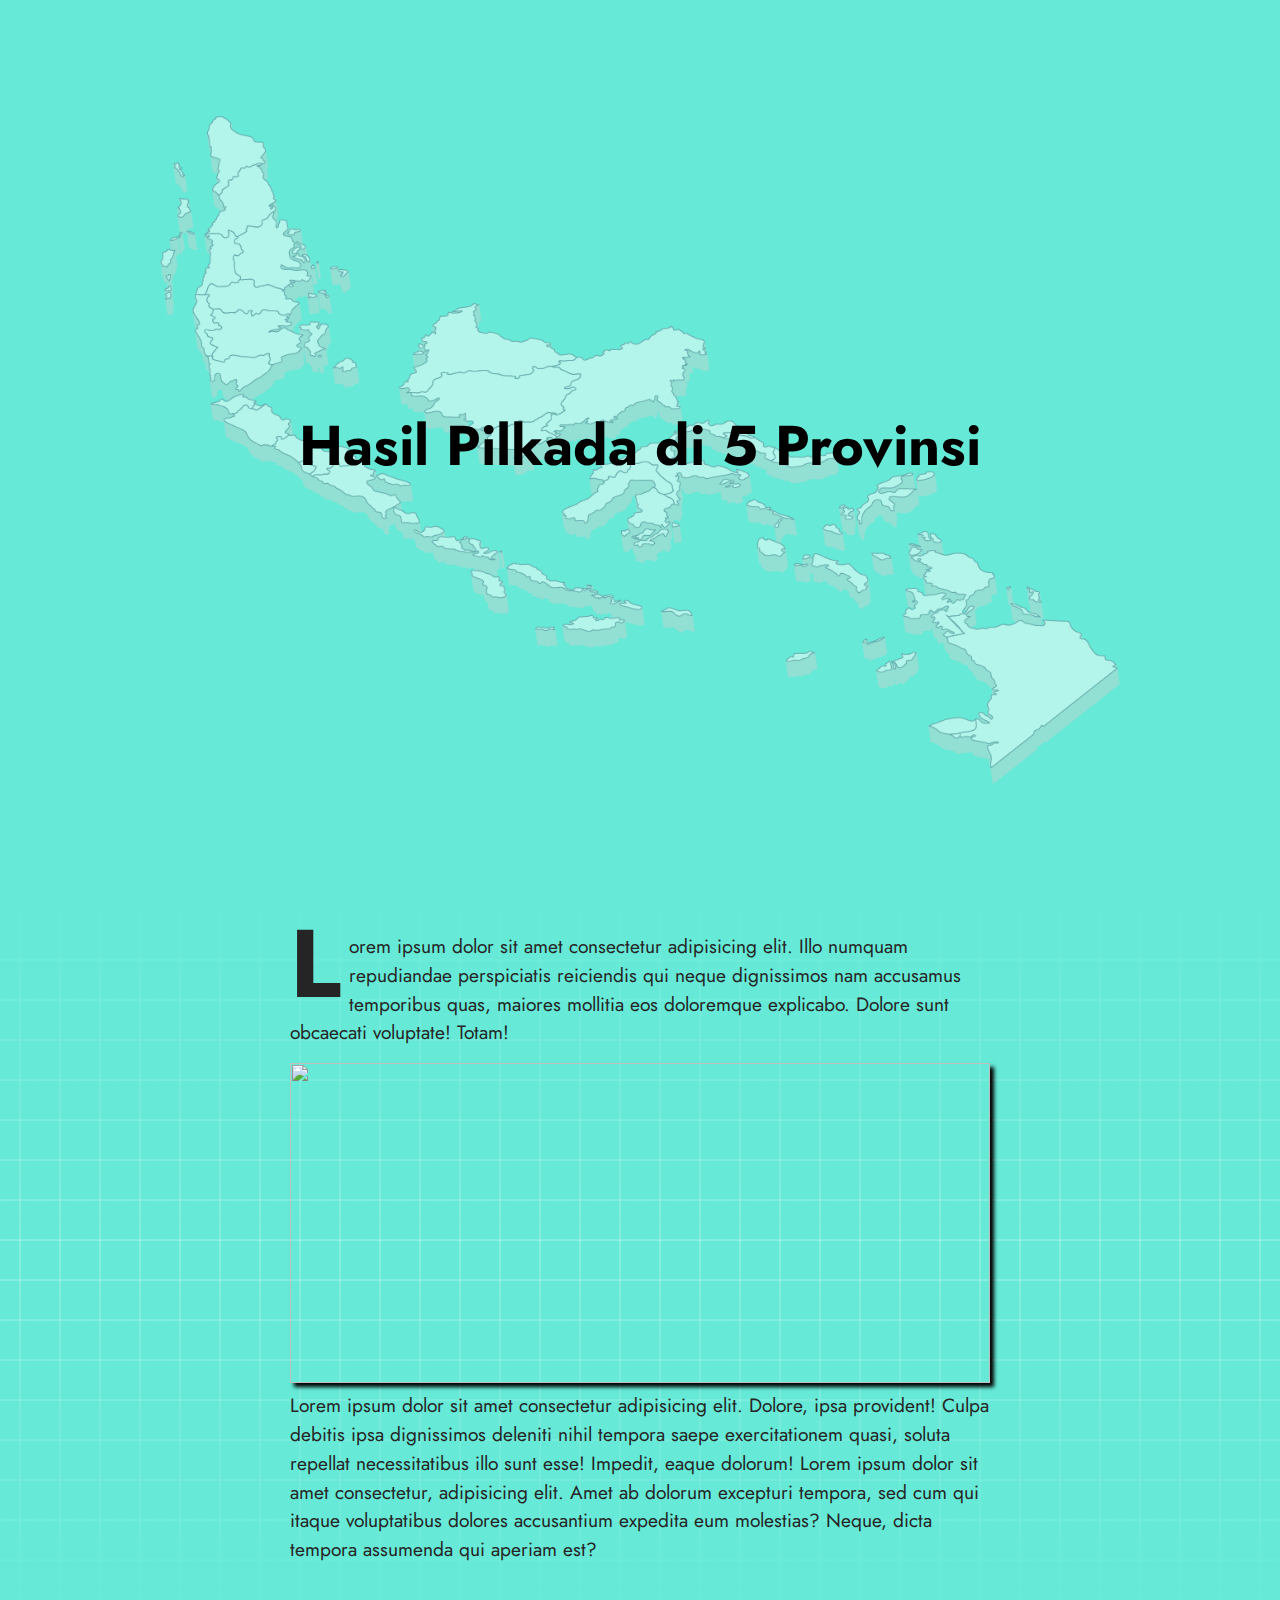
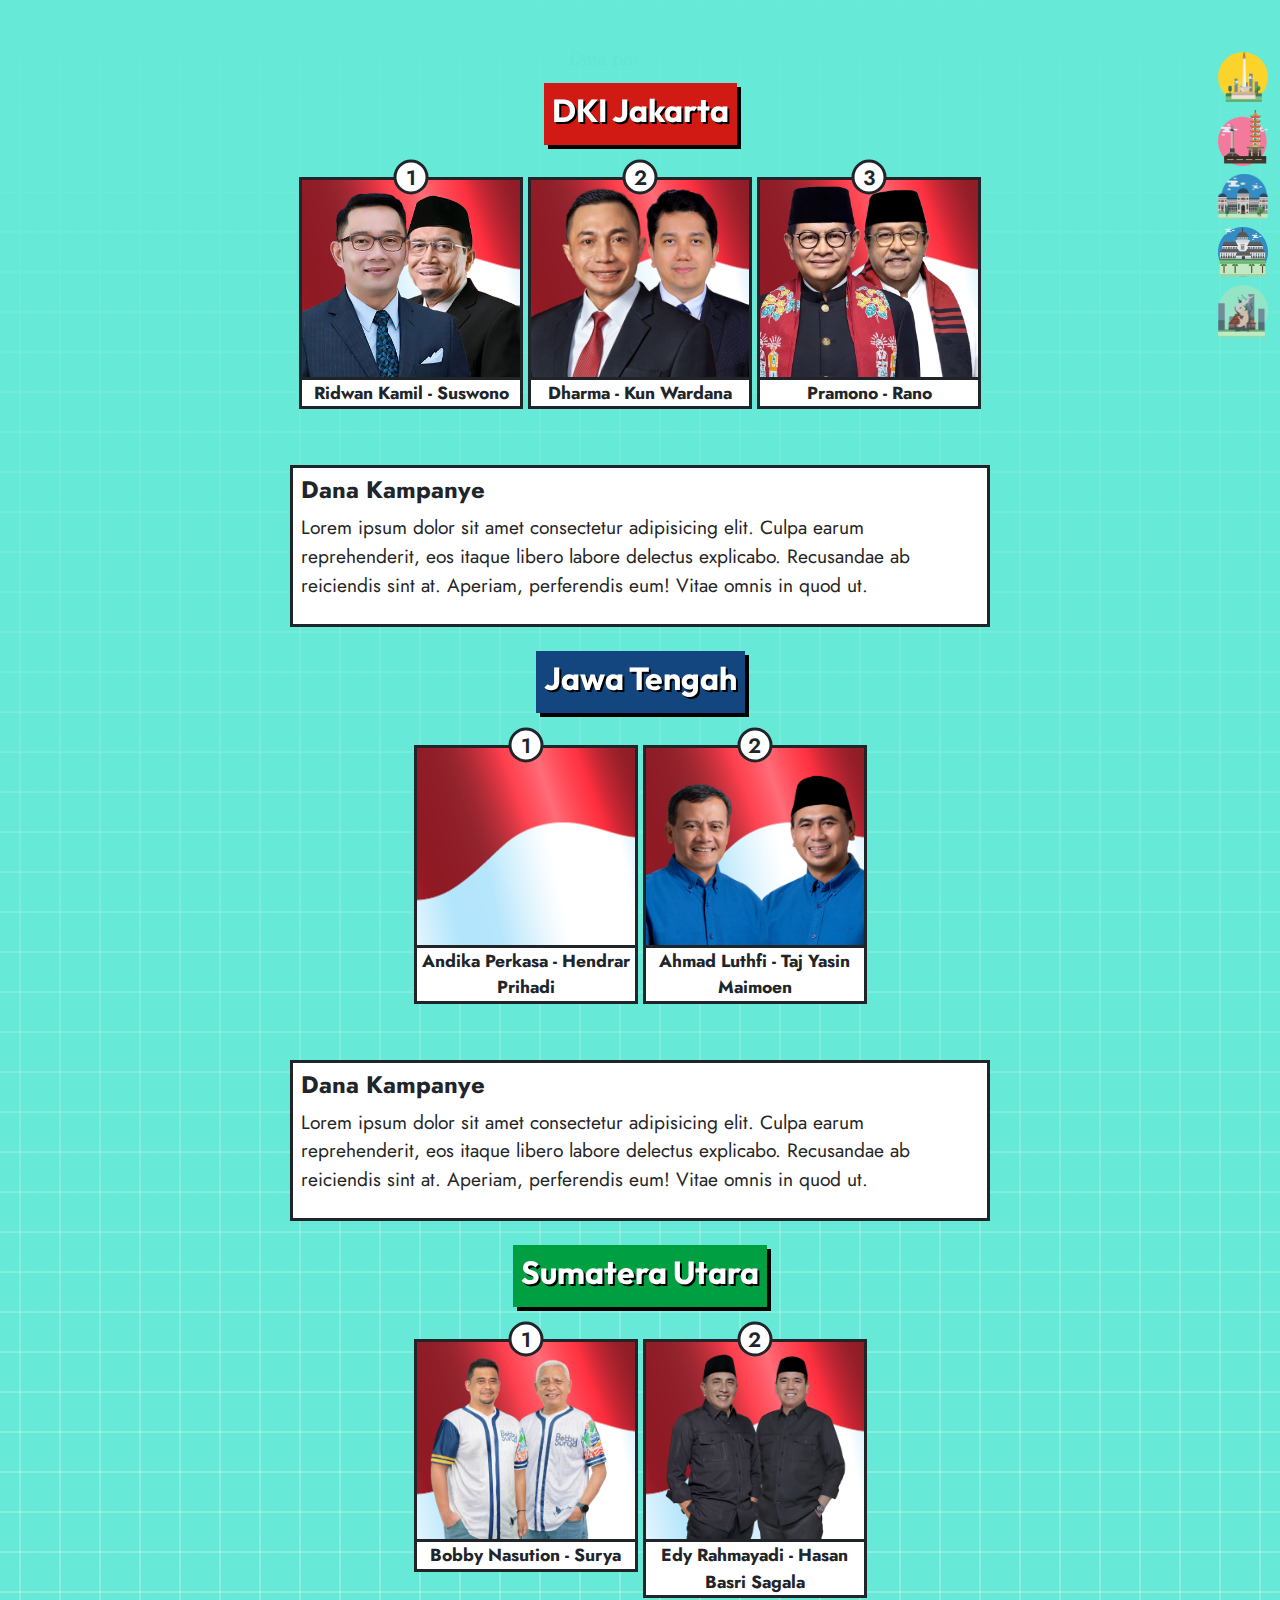
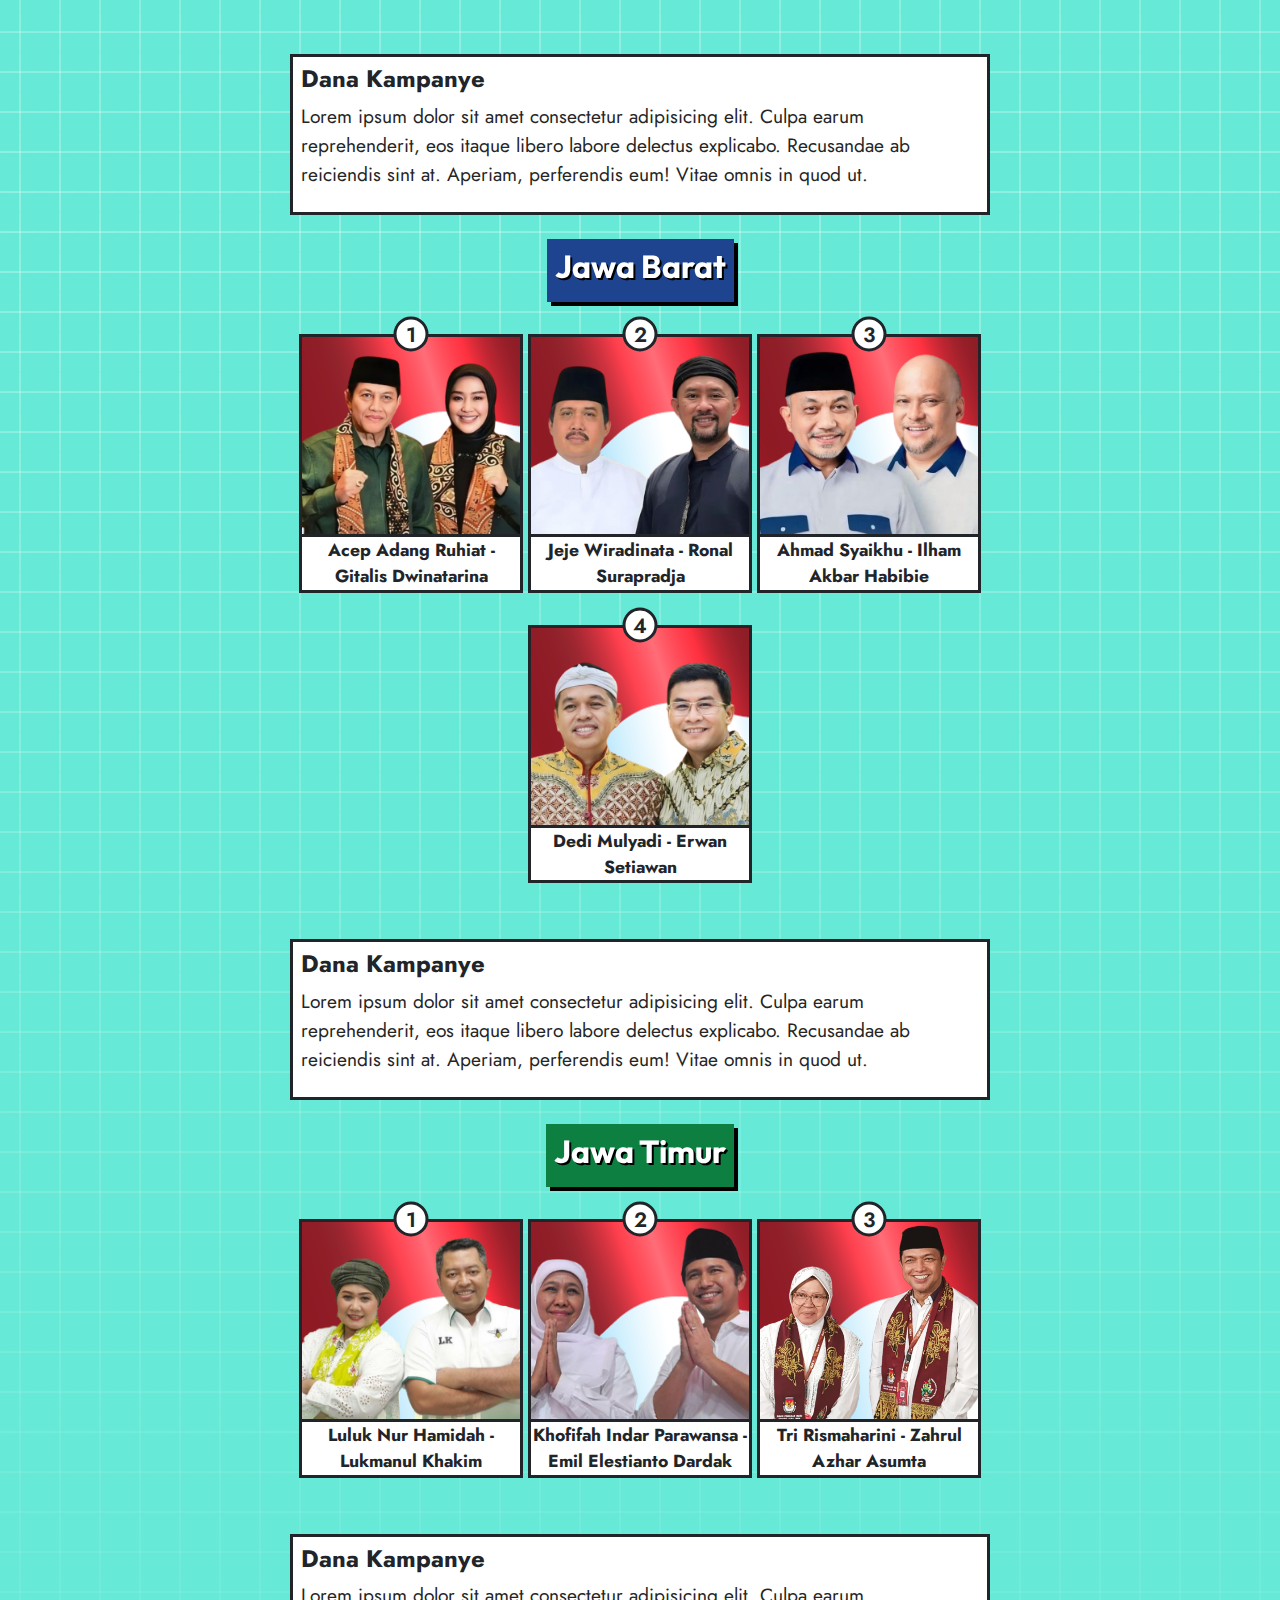
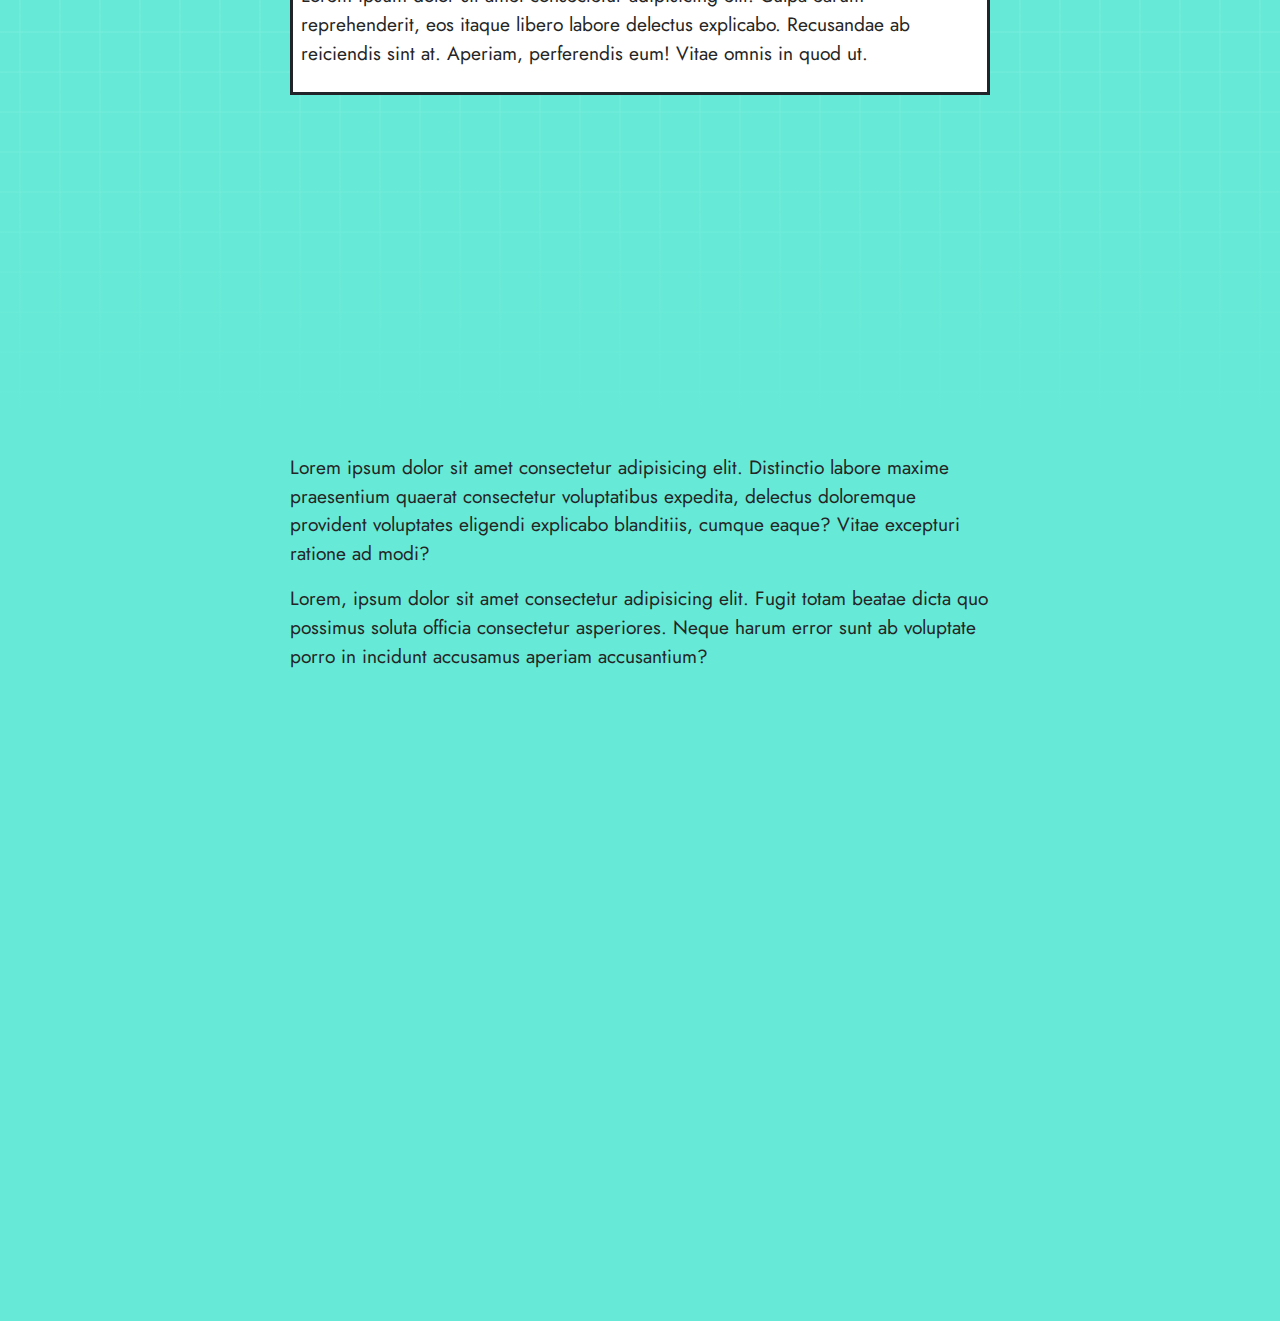
==== commit 82a7e65e: "frfrf" ====
--- a/index.html
+++ b/index.html
@@ -39,12 +39,30 @@
                 <div class="sticky">
                     <nav class="navigation" id="mainNav">
                         <a class="navigation__link" href="#1">
-                            <img src="img/icon-jkt.png" alt="">
-                        </a>
-                        <a class="navigation__link" href="#2">Jateng</a>
-                        <a class="navigation__link" href="#3">Sumut</a>
-                        <a class="navigation__link" href="#4">Jabar</a>
-                        <a class="navigation__link" href="#5">Jatim</a>
+                            <div class="iconx">
+                                <img src="img/icon-jkt.png" alt="">
+                            </div>
+                        </a>
+                        <a class="navigation__link" href="#2">
+                            <div class="iconx">
+                                <img src="img/icon-jateng.png" alt="">
+                            </div>
+                        </a>
+                        <a class="navigation__link" href="#3">
+                            <div class="iconx">
+                                <img src="img/icon-sumut.png" alt="">
+                            </div>
+                        </a>
+                        <a class="navigation__link" href="#4">
+                            <div class="iconx">
+                                <img src="img/icon-jabar.png" alt="">
+                            </div>
+                        </a>
+                        <a class="navigation__link" href="#5">
+                            <div class="iconx">
+                                <img src="img/icon-jatim.png" alt="">
+                            </div>
+                        </a>
                     </nav>
                 </div>
                 <div class="text-center">
@@ -254,7 +272,7 @@
                     </div>
                 </div>
             </section>
-            <section class="data">
+            <section class="data" hidden>
                 <div class="wrap-detikx">
                     <div class="image-anim">
                         <div class="judul button-54 click-tv" id="one">Hasil Quick Count</div>
--- a/sass/style.css
+++ b/sass/style.css
@@ -1 +1 @@
-﻿@import"https://fonts.googleapis.com/css2?family=Zain:wght@300;400;900&family=Bitter:wght@400;600&family=Rubik&family=Paytone+One&family=Source+Code+Pro:wght@400;900&family=Jost:ital,wght@0,100..900;1,100..900&family=Roboto&family=Outfit:wght@300;400;900&family=Mulish&display=swap";.labels{background:#840020;padding:4px 8px;color:#fff;text-transform:uppercase;width:fit-content;margin:0 auto 8px;font-size:1rem}@media screen and (max-width: 768px){.labels{margin:0}}.preloader{position:fixed;top:0;bottom:0;left:0;right:0;z-index:999999;background:#66ead7;background-image:url("../img/anim.png");background-size:contain}.preloader::before{content:"";position:absolute;inset:0;width:100%;height:100%;background:linear-gradient(to top, #66ead7, rgba(102, 234, 215, 0.6), #66ead7)}.preloader .waiting{position:absolute;transform:translate(-50%, -50%);left:50%;top:50%;width:135px;height:auto}.preloader .waiting img{width:100%;height:100%;object-fit:contain}.preloader .animate{-webkit-animation-duration:.5s;animation-duration:.5s;-webkit-animation-fill-mode:both;animation-fill-mode:both;-webkit-animation-timing-function:linear;animation-timing-function:linear;animation-iteration-count:infinite;-webkit-animation-iteration-count:infinite;-webkit-animation-name:bounce;animation-name:bounce}@-webkit-keyframes bounce{0%,100%{-webkit-transform:translateX(0)}50%{-webkit-transform:translateX(-10px)}}@keyframes bounce{0%,100%{transform:translateX(0)}50%{transform:translateX(-10px)}}.preloader .bounce{-webkit-animation-name:bounce;animation-name:bounce}.mb-80{margin-bottom:20vh}.source-code{font-family:"Source Code Pro"}section{padding:32px 0;background:#66ead7;min-height:100vh;z-index:11;position:relative}section::before{content:"";position:fixed;background:url("../img/batik.png");background-attachment:fixed;background-size:contain;background-repeat:repeat}section h3{font-family:"Outfit",sans-serif;font-weight:700;color:#124646;font-size:2rem}@media screen and (max-width: 768px){section h3{font-size:1.6rem}}section .bg-block{background:#fff;padding:16px;border-radius:16px}section p,section li{font-size:1.2rem;color:#252525}@media screen and (max-width: 768px){section p,section li{font-size:1rem}}@media screen and (max-width: 400px){section p,section li{font-size:1rem}}.slick-next,.slick-prev{z-index:17 !important;width:40px;height:40px;border-radius:50%;background:rgba(206,147,82,.8)}.slick-next:focus,.slick-next:hover,.slick-prev:focus,.slick-prev:hover{background:rgba(206,147,82,.5)}.slick-next::before,.slick-prev::before{font-family:"fontAwesome" !important;font-size:32px !important;color:#fff !important;font-weight:700 !important}@media screen and (max-width: 766px){.slick-next::before,.slick-prev::before{font-size:32px !important}}.slick-prev{left:-16px !important}@media screen and (max-width: 768px){.slick-prev{left:-16px !important}}.slick-prev::before{content:"" !important}.slick-next{right:-16px !important}@media screen and (max-width: 768px){.slick-next{right:-16px !important}}.slick-next::before{content:"" !important}.sticky-mode{position:sticky;left:0;right:0;top:0;bottom:0;min-height:100vh}.wrap-detikx{width:700px;position:relative;margin:0 auto}@media screen and (max-width: 766px){.wrap-detikx{width:90%;margin:0 auto;display:block}}.line-line{width:100%;height:1px;background:linear-gradient(to right, transparent, white, transparent);margin:24px 0}.totop{position:relative;z-index:19}.firstletter::first-letter{float:left;font-weight:bold;margin-right:8px;font-size:60px;font-size:6rem;line-height:40px;line-height:4rem;height:4rem;text-transform:uppercase}main{overflow-x:clip;background:#66ead7}html,body{position:relative;height:100%;background:#66ead7;font-family:"Jost" !important;font-weight:400}html h1,html h2,body h1,body h2{font-family:"Jost";color:#124646;font-weight:700}h4,h5{font-family:"Jost",sans-serif !important;font-weight:bold}.slick-slide{margin:0 8px}.slick-list{margin:0 -8px}.img{width:100%}.img img{width:100%;height:100%;object-fit:cover}.hello{width:100%;height:auto;margin-top:8px;border-radius:16px;margin-bottom:16px;background:linear-gradient(to right, #baf5ed, rgba(186, 245, 237, 0.8));position:relative}.hello .content{padding:16px 16px;position:relative;z-index:2}.hello .content p{margin-bottom:0}section .nav-pills .nav-link.active,section .nav-pills .show>.nav-link{background:#333;color:#fff}section .nav-pills .nav-link{border-radius:25px}.dashboard-content{display:none}#nav.no_index,#share{z-index:19}#nav.dark{background:linear-gradient(-45deg, #33a4b9, #3f748d) !important}.footer{z-index:22}.share_icon>a i{font-size:25px !important;line-height:initial !important}@media screen and (max-width: 766px){.share_icon>a i{font-size:16px !important;line-height:initial !important;width:30px !important;height:30px !important}}#nav{background:linear-gradient(45deg, #333, #10607d) !important}.bg-blues{background:#66ead7 !important;position:relative;z-index:12}.share_icon>a{padding:0 !important}.baca-detikx .bacajuga_box{display:initial !important}.baca-detikx .bacajuga_box .container{display:none}.baca-detikx .bacajuga{width:100% !important;display:block}.baca-detikx .bacajuga a{display:inline-block;padding:0px;width:47% !important;margin:0 8px;border-radius:24px;position:relative;height:320px;text-align:left}.baca-detikx .bacajuga a::after{border-radius:24px}@media screen and (max-width: 766px){.baca-detikx .bacajuga a{width:100% !important;margin:4px 0}}.baca-detikx .bacajuga a:hover{text-decoration:none;color:orange !important}.baca-detikx .bacajuga a article{position:absolute;top:initial;width:100%;background:linear-gradient(to top, black, transparent);padding:8px 16px;border-radius:24px;bottom:0;transform:initial}.baca-detikx .bacajuga a article h2{font-family:"Jost" !important;font-size:1.2rem;color:#fff !important}.haha,.hahad{background:#fff;border-radius:16px;padding:0px 8px;position:absolute;top:165px;right:0}@media screen and (max-width: 768px){.haha,.hahad{display:none;color:#333;top:140px}}.haha:hover,.hahad:hover{background:rgba(206,147,82,.5)}.all-helping{position:absolute;inset:0;background:#fff;text-align:center;width:100%;height:100%;z-index:17}.slider{display:none}.slider.slick-initialized{display:block}@media screen and (max-width: 768px){.help-bawah{position:fixed;bottom:0;left:0;right:0;width:100%;height:59px;background:#ccc;z-index:21}}.color-white{color:#fafafa}.color-second{color:#42d4bf}.add-shadow{text-shadow:2px 2px #000}.sticky{position:sticky;padding:8px;width:100px;background:#fff;z-index:19;top:50%;float:right}.sticky .active{background:green}.sticky .navigation a{display:block}.font-bold{font-weight:bold}#container{min-width:320px;max-width:800px;height:500px;margin:1em auto}.data{min-height:auto}.button-54{font-size:1.5rem;letter-spacing:2px;text-decoration:none;color:#000;font-weight:bold;cursor:pointer;border:3px solid;padding:.25em .5em;box-shadow:1px 1px 0px 0px,2px 2px 0px 0px,3px 3px 0px 0px,4px 4px 0px 0px,5px 5px 0px 0px;position:relative;user-select:none;-webkit-user-select:none;touch-action:manipulation}.button-54:active{box-shadow:0px 0px 0px 0px;top:5px;left:5px}@media(min-width: 768px){.button-54{padding:.25em .75em}}.image-anim{width:490px;margin:0 auto;text-align:center;height:277px;position:relative;border:5px solid}@media screen and (max-width: 768px){.image-anim{width:320px;height:180px}}.image-anim .judul{position:absolute;left:50%;z-index:19;font-size:1.2rem;background-color:#66ead7;top:50%;transform:translate(-50%, -50%)}@media screen and (max-width: 768px){.image-anim .judul{position:absolute;left:50%;z-index:19;font-size:1rem;background-color:#66ead7;top:50%;transform:translate(-50%, -50%);width:65%}}.image-anim img,.image-anim video{width:100%;height:100%;object-fit:contain}.menu{min-height:auto}.menu .navigation{display:block}.menu .navigation a{display:inline}.pembukaan{min-height:auto}.pembukaan::before{background:url("../img/plus.png");background-repeat:repeat;content:"";position:absolute;inset:0;width:100%;background-size:40px 40px;height:100%;opacity:.8}@media screen and (max-width: 768px){.pembukaan::before{opacity:1}}.pembukaan::after{content:"";position:absolute;inset:0;width:100%;height:100%;z-index:1;background:linear-gradient(to top, #66ead7, transparent, #66ead7)}.pembukaan .batik-top{position:absolute;left:0;right:0;top:0;width:100%;height:200px}.pembukaan .batik-top img{width:100%;height:100%;object-fit:contain}#modal-container{position:fixed;display:block;height:100%;width:100%;top:0;left:0;transform:scale(0);z-index:20}#modal-container .popup-atasx{position:sticky;top:0;left:0;right:0;z-index:21;width:100%;height:100px;background:#04a6b7;border-bottom:3px solid #000}@media screen and (max-width: 768px){#modal-container .popup-atasx{height:80px}}@media screen and (max-width: 360px){#modal-container .popup-atasx{height:80px !important}}#modal-container .popup-atasx::after{content:"";position:absolute;inset:0;width:100%;height:auto;background:linear-gradient(to top, #04a6b7, rgba(4, 166, 183, 0.5))}#modal-container .popup-atasx::before{position:absolute;inset:0;content:"";background-repeat:repeat}#modal-container .popup-atasx img{width:100%;height:100%;object-fit:cover}#modal-container .popup-bawahx{display:none}@media screen and (max-width: 768px){#modal-container .popup-bawahx{position:sticky;bottom:0;left:0;right:0;width:100%;display:block;height:40px;background:#04a6b7}#modal-container .popup-bawahx::before{content:"";position:absolute;top:-16px;left:0;right:0;width:120%;border-top:3px solid;height:80px;background:#04a6b7;transform:rotate(-5deg)}}#modal-container .dalang{width:680px;margin:32px auto;display:block;position:relative;overflow:auto}@media screen and (max-width: 768px){#modal-container .dalang{width:100%;height:100%;margin:16px auto}}@media screen and (max-width: 360px){#modal-container .dalang{width:100%;height:100%}}#modal-container.one{transform:scaleY(0.01) scaleX(0);animation:unfoldIn 1s cubic-bezier(0.165, 0.84, 0.44, 1) forwards}#modal-container.one .modal-background .modal{transform:scale(0);animation:zoomIn .5s .8s cubic-bezier(0.165, 0.84, 0.44, 1) forwards}#modal-container.one.out{transform:scale(1);animation:unfoldOut 1s .3s cubic-bezier(0.165, 0.84, 0.44, 1) forwards}#modal-container.one.out .modal-background .modal{animation:zoomOut .5s cubic-bezier(0.165, 0.84, 0.44, 1) forwards}#modal-container.two{transform:scale(1)}#modal-container.two .modal-background{background:rgba(0,0,0,0);animation:fadeIn .5s cubic-bezier(0.165, 0.84, 0.44, 1) forwards}#modal-container.two .modal-background .modal{opacity:0;animation:scaleUp .5s cubic-bezier(0.165, 0.84, 0.44, 1) forwards}#modal-container.two+.content{animation:scaleBack .5s cubic-bezier(0.165, 0.84, 0.44, 1) forwards}#modal-container.two.out{animation:quickScaleDown 0s .5s linear forwards}#modal-container.two.out .modal-background{animation:fadeOut .5s cubic-bezier(0.165, 0.84, 0.44, 1) forwards}#modal-container.two.out .modal-background .modal{animation:scaleDown .5s cubic-bezier(0.165, 0.84, 0.44, 1) forwards}#modal-container.two.out+.content{animation:scaleForward .5s cubic-bezier(0.165, 0.84, 0.44, 1) forwards}#modal-container.three{z-index:0;transform:scale(1)}#modal-container.three .modal-background{background:rgba(0,0,0,.6)}#modal-container.three .modal-background .modal{animation:moveUp .5s cubic-bezier(0.165, 0.84, 0.44, 1) forwards}#modal-container.three+.content{z-index:1;animation:slideUpLarge .5s cubic-bezier(0.165, 0.84, 0.44, 1) forwards}#modal-container.three.out .modal-background .modal{animation:moveDown .5s cubic-bezier(0.165, 0.84, 0.44, 1) forwards}#modal-container.three.out+.content{animation:slideDownLarge .5s cubic-bezier(0.165, 0.84, 0.44, 1) forwards}#modal-container.four{z-index:0;transform:scale(1)}#modal-container.four .modal-background{background:rgba(0,0,0,.7)}#modal-container.four .modal-background .modal{animation:blowUpModal .5s cubic-bezier(0.165, 0.84, 0.44, 1) forwards}#modal-container.four+.content{z-index:1;animation:blowUpContent .5s cubic-bezier(0.165, 0.84, 0.44, 1) forwards}#modal-container.four.out .modal-background .modal{animation:blowUpModalTwo .5s cubic-bezier(0.165, 0.84, 0.44, 1) forwards}#modal-container.four.out+.content{animation:blowUpContentTwo .5s cubic-bezier(0.165, 0.84, 0.44, 1) forwards}#modal-container.five{transform:scale(1)}#modal-container.five .modal-background{background:rgba(0,0,0,0);animation:fadeIn .5s cubic-bezier(0.165, 0.84, 0.44, 1) forwards}#modal-container.five .modal-background .modal{transform:translateX(-1500px);animation:roadRunnerIn .3s cubic-bezier(0.165, 0.84, 0.44, 1) forwards}#modal-container.five.out{animation:quickScaleDown 0s .5s linear forwards}#modal-container.five.out .modal-background{animation:fadeOut .5s cubic-bezier(0.165, 0.84, 0.44, 1) forwards}#modal-container.five.out .modal-background .modal{animation:roadRunnerOut .5s cubic-bezier(0.165, 0.84, 0.44, 1) forwards}#modal-container.six{transform:scale(1)}#modal-container.six .modal-background{background:rgba(0,0,0,0);animation:fadeIn .5s cubic-bezier(0.165, 0.84, 0.44, 1) forwards}#modal-container.six .modal-background .modal{background-color:transparent;animation:modalFadeIn .5s .8s cubic-bezier(0.165, 0.84, 0.44, 1) forwards}#modal-container.six .modal-background .modal h2,#modal-container.six .modal-background .modal p{opacity:0;position:relative;animation:modalContentFadeIn .5s 1s cubic-bezier(0.165, 0.84, 0.44, 1) forwards}#modal-container.six .modal-background .modal .modal-svg rect{animation:sketchIn .5s .3s cubic-bezier(0.165, 0.84, 0.44, 1) forwards}#modal-container.six.out{animation:quickScaleDown 0s .5s linear forwards}#modal-container.six.out .modal-background{animation:fadeOut .5s cubic-bezier(0.165, 0.84, 0.44, 1) forwards}#modal-container.six.out .modal-background .modal{animation:modalFadeOut .5s cubic-bezier(0.165, 0.84, 0.44, 1) forwards}#modal-container.six.out .modal-background .modal h2,#modal-container.six.out .modal-background .modal p{animation:modalContentFadeOut .5s cubic-bezier(0.165, 0.84, 0.44, 1) forwards}#modal-container.six.out .modal-background .modal .modal-svg rect{animation:sketchOut .5s cubic-bezier(0.165, 0.84, 0.44, 1) forwards}#modal-container.seven{transform:scale(1)}#modal-container.seven .modal-background{background:rgba(0,0,0,0);animation:fadeIn .5s cubic-bezier(0.165, 0.84, 0.44, 1) forwards}#modal-container.seven .modal-background .modal{height:75px;width:75px;border-radius:75px;overflow:hidden;animation:bondJamesBond 1.5s cubic-bezier(0.165, 0.84, 0.44, 1) forwards}#modal-container.seven .modal-background .modal h2,#modal-container.seven .modal-background .modal p{opacity:0;position:relative;animation:modalContentFadeIn .5s 1.4s linear forwards}#modal-container.seven.out{animation:slowFade .5s 1.5s linear forwards}#modal-container.seven.out .modal-background{background-color:rgba(0,0,0,.7);animation:fadeToRed 2s cubic-bezier(0.165, 0.84, 0.44, 1) forwards}#modal-container.seven.out .modal-background .modal{border-radius:3px;height:162px;width:227px;animation:killShot 1s cubic-bezier(0.165, 0.84, 0.44, 1) forwards}#modal-container.seven.out .modal-background .modal h2,#modal-container.seven.out .modal-background .modal p{animation:modalContentFadeOut .5s .5 cubic-bezier(0.165, 0.84, 0.44, 1) forwards}#modal-container .modal-background{background:rgba(0,0,0,.8);vertical-align:middle;width:100%;height:100%}#modal-container .modal-background .modal{padding:0;background:#5eebd8;display:inline-block;border-radius:3px;font-weight:400;overflow:initial;overflow-y:auto;position:relative}@media screen and (max-width: 768px){#modal-container .modal-background .modal{overflow-x:clip}}#modal-container .modal-background .modal .nama-paslon{position:absolute;left:50%;z-index:12;top:50%;color:#fff;text-align:center;font-size:2.2rem;width:100%;transform:translate(-50%, -50%)}@media screen and (max-width: 768px){#modal-container .modal-background .modal .nama-paslon{font-size:1.5rem;width:50%;top:35%}}#modal-container .modal-background .modal h2{font-size:25px;line-height:25px;margin-bottom:15px}#modal-container .modal-background .modal p{font-size:1.2rem}@media screen and (max-width: 768px){#modal-container .modal-background .modal p{font-size:1rem}}#modal-container .modal-background .modal .modal-svg{position:absolute;top:0;left:0;height:100%;width:100%;border-radius:3px}#modal-container .modal-background .modal .modal-svg rect{stroke:#fff;stroke-width:2px;stroke-dasharray:778;stroke-dashoffset:778}.content{min-height:100%;height:100%;background:#fff;position:relative;z-index:0}.content h1{padding:75px 0 30px 0;text-align:center;font-size:30px;line-height:30px}.content .buttons{max-width:800px;margin:0 auto;padding:0;text-align:center}.content .buttons .button{display:inline-block;text-align:center;padding:10px 15px;margin:10px;background:red;font-size:18px;background-color:#efefef;border-radius:3px;box-shadow:0 1px 2px rgba(0,0,0,.3);cursor:pointer}.content .buttons .button:hover{color:#fff;background:#009bd5}@keyframes unfoldIn{0%{transform:scaleY(0.005) scaleX(0)}50%{transform:scaleY(0.005) scaleX(1)}100%{transform:scaleY(1) scaleX(1)}}@keyframes unfoldOut{0%{transform:scaleY(1) scaleX(1)}50%{transform:scaleY(0.005) scaleX(1)}100%{transform:scaleY(0.005) scaleX(0)}}@keyframes zoomIn{0%{transform:scale(0)}100%{transform:scale(1)}}@keyframes zoomOut{0%{transform:scale(1)}100%{transform:scale(0)}}@keyframes fadeIn{0%{background:rgba(0,0,0,0)}100%{background:rgba(0,0,0,.7)}}@keyframes fadeOut{0%{background:rgba(0,0,0,.7)}100%{background:rgba(0,0,0,0)}}@keyframes scaleUp{0%{transform:scale(0.8) translateY(1000px);opacity:0}100%{transform:scale(1) translateY(0px);opacity:1}}@keyframes scaleDown{0%{transform:scale(1) translateY(0px);opacity:1}100%{transform:scale(0.8) translateY(1000px);opacity:0}}@keyframes scaleBack{0%{transform:scale(1)}100%{transform:scale(0.85)}}@keyframes scaleForward{0%{transform:scale(0.85)}100%{transform:scale(1)}}@keyframes quickScaleDown{0%{transform:scale(1)}99.9%{transform:scale(1)}100%{transform:scale(0)}}@keyframes slideUpLarge{0%{transform:translateY(0%)}100%{transform:translateY(-100%)}}@keyframes slideDownLarge{0%{transform:translateY(-100%)}100%{transform:translateY(0%)}}@keyframes moveUp{0%{transform:translateY(150px)}100%{transform:translateY(0)}}@keyframes moveDown{0%{transform:translateY(0px)}100%{transform:translateY(150px)}}@keyframes blowUpContent{0%{transform:scale(1);opacity:1}99.9%{transform:scale(2);opacity:0}100%{transform:scale(0)}}@keyframes blowUpContentTwo{0%{transform:scale(2);opacity:0}100%{transform:scale(1);opacity:1}}@keyframes blowUpModal{0%{transform:scale(0)}100%{transform:scale(1)}}@keyframes blowUpModalTwo{0%{transform:scale(1);opacity:1}100%{transform:scale(0);opacity:0}}@keyframes roadRunnerIn{0%{transform:translateX(-1500px) skewX(30deg) scaleX(1.3)}70%{transform:translateX(30px) skewX(0deg) scaleX(0.9)}100%{transform:translateX(0px) skewX(0deg) scaleX(1)}}@keyframes roadRunnerOut{0%{transform:translateX(0px) skewX(0deg) scaleX(1)}30%{transform:translateX(-30px) skewX(-5deg) scaleX(0.9)}100%{transform:translateX(1500px) skewX(30deg) scaleX(1.3)}}@keyframes sketchIn{0%{stroke-dashoffset:778}100%{stroke-dashoffset:0}}@keyframes sketchOut{0%{stroke-dashoffset:0}100%{stroke-dashoffset:778}}@keyframes modalFadeIn{0%{background-color:transparent}100%{background-color:#fff}}@keyframes modalFadeOut{0%{background-color:#fff}100%{background-color:transparent}}@keyframes modalContentFadeIn{0%{opacity:0;top:-20px}100%{opacity:1;top:0}}@keyframes modalContentFadeOut{0%{opacity:1;top:0px}100%{opacity:0;top:-20px}}@keyframes bondJamesBond{0%{transform:translateX(1000px)}80%{transform:translateX(0px);border-radius:75px;height:75px;width:75px}90%{border-radius:3px;height:182px;width:247px}100%{border-radius:3px;height:162px;width:227px}}@keyframes killShot{0%{transform:translateY(0) rotate(0deg);opacity:1}100%{transform:translateY(300px) rotate(45deg);opacity:0}}@keyframes fadeToRed{0%{background-color:rgba(0,0,0,.6)}100%{background-color:rgba(255,0,0,.8)}}@keyframes slowFade{0%{opacity:1}99.9%{opacity:0;transform:scale(1)}100%{transform:scale(0)}}#closex{position:absolute;left:20%;width:fit-content;cursor:pointer;top:8px;background:#ccc;z-index:22;color:#000;padding:4px;font-weight:bold;font-size:14px;border-radius:8px}@media screen and (max-width: 768px){#closex{left:16px;font-size:12px}}.images{width:100%;height:320px;margin-bottom:8px;box-shadow:4px 4px 4px #000}.images img{width:100%;height:100%;object-fit:cover}.image-box{width:300px;height:300px;background:#fff;vertical-align:middle;margin:8px 0;display:inline-block}.image-box.right-place{float:right;margin:16px 0 8px 16px}@media screen and (max-width: 768px){.image-box.right-place{right:-15%;position:relative;float:initial}}.image-box.left-place{float:left;margin:16px 16px 8px 0}@media screen and (max-width: 768px){.image-box.left-place{float:initial}}@media screen and (max-width: 768px){.image-box{width:62%;height:250px}}.image-box img{width:100%;height:100%;object-fit:cover}.provinsi{margin:24px 0;display:block}.provinsi__name{font-weight:700;display:inline-block;vertical-align:middle;width:35%}@media screen and (max-width: 768px){.provinsi__name{font-size:1.2rem}}@media screen and (max-width: 768px){.provinsi{padding:0 16px}}.tgl{position:absolute;left:50%;top:85%;transform:translate(-50%, -50%);z-index:19;color:#fff}.gallery{display:flex;padding:2px;transition:.3s}.gallery figure{margin-bottom:0}.gallery__column{display:flex;flex-direction:column;width:50%}.gallery__link{margin:2px;cursor:pointer;overflow:hidden;border:3px solid #000}.gallery__link:hover .gallery__caption{opacity:1}.gallery__thumb{position:relative}.gallery__thumb--odd{height:280px}.gallery__thumb--even{height:200px}.gallery__thumb img{height:100%;object-fit:cover}.gallery__image{display:block;width:100%;transition:.3s}.gallery__image:hover{transform:scale(1.1)}.gallery__caption{position:absolute;bottom:0;left:0;padding:25px 15px 15px;width:100%;font-size:16px;color:#fff;opacity:1;background:linear-gradient(0deg, rgba(0, 0, 0, 0.5) 0%, rgba(255, 255, 255, 0) 100%);transition:.3s}@media screen and (max-width: 768px){.banner{min-height:55vh}}.banner .wp{position:absolute;left:50%;top:50%;opacity:.5;transform:translate(-50%, -50%);width:75%;height:75%}.banner .wp img{width:100%;height:100%;object-fit:contain}.banner__title{position:absolute;left:50%;top:50%;width:70%;transform:translate(-50%, -50%)}.banner__title h2{color:#000;font-size:3.5rem;text-align:center}@media screen and (max-width: 768px){.banner__title h2{font-size:2rem}}::-webkit-scrollbar{width:10px}::-webkit-scrollbar-track{box-shadow:inset 0 0 5px gray;border-radius:10px}::-webkit-scrollbar-thumb{background:rgba(40,72,99,.8);border-radius:10px}::-webkit-scrollbar-thumb:hover{background:#33a4b9}.highcharts-figure,.highcharts-data-table table{min-width:310px;max-width:800px;margin:1em auto}.highcharts-figure .height-update,.highcharts-data-table table .height-update{height:600px !important}@media screen and (max-width: 768px){.highcharts-figure .height-update,.highcharts-data-table table .height-update{height:500px !important}}#container{height:500px}.highcharts-data-table table{font-family:Verdana,sans-serif;border-collapse:collapse;border:1px solid #ebebeb;margin:10px auto;text-align:center;width:100%;max-width:500px}.highcharts-data-table caption{padding:1em 0;font-size:1.2em;color:#555}.highcharts-data-table th{font-weight:600;padding:.5em}.highcharts-data-table td,.highcharts-data-table th,.highcharts-data-table caption{padding:.5em}.highcharts-data-table thead tr,.highcharts-data-table tr:nth-child(even){background:#f8f8f8}.highcharts-data-table tr:hover{background:#f1f7ff}.cek::before{background:url("../img/plus.png");background-repeat:repeat;content:"";position:absolute;inset:0;width:100%;background-size:40px 40px;height:100%;opacity:1}@media screen and (max-width: 768px){.cek::before{opacity:1}}.cek::after{content:"";position:absolute;inset:0;width:100%;height:100%;z-index:1;background:linear-gradient(to top, #66ead7, transparent, #66ead7)}.cek .wrap-detikx{clear:both;z-index:19}.cek .prov{margin:16px 0}.cek .prov__title{text-align:center;padding:8px;width:fit-content;margin:0 auto 32px;color:#fff;position:relative;box-shadow:4px 4px #000}.cek .prov__title .iconx{position:absolute;top:50%;left:50%;transform:translate(-50%, -50%);width:125px;height:auto}.cek .prov__title .iconx img{width:100%;height:100%;object-fit:contain}.cek .prov__title.dki{background:#d11a14}.cek .prov__title.jateng{background:#13467e}.cek .prov__title.sumut{background:#009f42}.cek .prov__title.jabar{background:#1e4490}.cek .prov__title.jatim{background:#0d7f40}.cek .prov__title h3{filter:drop-shadow(2px 2px 0px black);color:#fff}.cek .prov .calon{display:block;margin:0 auto;text-align:center}.cek .prov .calon_wrap{display:inline-block;width:32%;vertical-align:top;position:relative;margin-bottom:32px}.cek .prov .calon_wrap .no{position:absolute;top:0%;transform:translate(-50%, -50%);left:50%;border:3px solid;font-weight:600;background:#fff;width:35px;height:35px;font-size:1.3rem;border-radius:50%}@media screen and (max-width: 768px){.cek .prov .calon_wrap{width:48%}}.cek .prov .calon_wrap .foto{width:100%;height:200px;background:url("../img/bendera.png") #fff;border-top:3px solid;background-position:center;border-left:3px solid;border-right:3px solid}@media screen and (max-width: 768px){.cek .prov .calon_wrap .foto{height:140px}}.cek .prov .calon_wrap .foto img{width:100%;height:100%;object-fit:cover}.cek .prov .calon_wrap .nama{text-align:center;font-size:1.1rem;font-weight:bold;border:3px solid;bottom:0;left:0;background:#fff;right:0}.cek .prov .dana{margin:24px 0;background:#fff;padding:8px;border:3px solid}/*# sourceMappingURL=style.css.map */
+﻿@import"https://fonts.googleapis.com/css2?family=Zain:wght@300;400;900&family=Bitter:wght@400;600&family=Rubik&family=Paytone+One&family=Source+Code+Pro:wght@400;900&family=Jost:ital,wght@0,100..900;1,100..900&family=Roboto&family=Outfit:wght@300;400;900&family=Mulish&display=swap";.labels{background:#840020;padding:4px 8px;color:#fff;text-transform:uppercase;width:fit-content;margin:0 auto 8px;font-size:1rem}@media screen and (max-width: 768px){.labels{margin:0}}.preloader{position:fixed;top:0;bottom:0;left:0;right:0;z-index:999999;background:#66ead7;background-image:url("../img/anim.png");background-size:contain}.preloader::before{content:"";position:absolute;inset:0;width:100%;height:100%;background:linear-gradient(to top, #66ead7, rgba(102, 234, 215, 0.6), #66ead7)}.preloader .waiting{position:absolute;transform:translate(-50%, -50%);left:50%;top:50%;width:135px;height:auto}.preloader .waiting img{width:100%;height:100%;object-fit:contain}.preloader .animate{-webkit-animation-duration:.5s;animation-duration:.5s;-webkit-animation-fill-mode:both;animation-fill-mode:both;-webkit-animation-timing-function:linear;animation-timing-function:linear;animation-iteration-count:infinite;-webkit-animation-iteration-count:infinite;-webkit-animation-name:bounce;animation-name:bounce}@-webkit-keyframes bounce{0%,100%{-webkit-transform:translateX(0)}50%{-webkit-transform:translateX(-10px)}}@keyframes bounce{0%,100%{transform:translateX(0)}50%{transform:translateX(-10px)}}.preloader .bounce{-webkit-animation-name:bounce;animation-name:bounce}.mb-80{margin-bottom:20vh}.source-code{font-family:"Source Code Pro"}section{padding:32px 0;background:#66ead7;min-height:100vh;z-index:11;position:relative}section::before{content:"";position:fixed;background:url("../img/batik.png");background-attachment:fixed;background-size:contain;background-repeat:repeat}section h3{font-family:"Outfit",sans-serif;font-weight:700;color:#124646;font-size:2rem}@media screen and (max-width: 768px){section h3{font-size:1.6rem}}section .bg-block{background:#fff;padding:16px;border-radius:16px}section p,section li{font-size:1.2rem;color:#252525}@media screen and (max-width: 768px){section p,section li{font-size:1rem}}@media screen and (max-width: 400px){section p,section li{font-size:1rem}}.slick-next,.slick-prev{z-index:17 !important;width:40px;height:40px;border-radius:50%;background:rgba(206,147,82,.8)}.slick-next:focus,.slick-next:hover,.slick-prev:focus,.slick-prev:hover{background:rgba(206,147,82,.5)}.slick-next::before,.slick-prev::before{font-family:"fontAwesome" !important;font-size:32px !important;color:#fff !important;font-weight:700 !important}@media screen and (max-width: 766px){.slick-next::before,.slick-prev::before{font-size:32px !important}}.slick-prev{left:-16px !important}@media screen and (max-width: 768px){.slick-prev{left:-16px !important}}.slick-prev::before{content:"" !important}.slick-next{right:-16px !important}@media screen and (max-width: 768px){.slick-next{right:-16px !important}}.slick-next::before{content:"" !important}.sticky-mode{position:sticky;left:0;right:0;top:0;bottom:0;min-height:100vh}.wrap-detikx{width:700px;position:relative;margin:0 auto}@media screen and (max-width: 766px){.wrap-detikx{width:90%;margin:0 auto;display:block}}.line-line{width:100%;height:1px;background:linear-gradient(to right, transparent, white, transparent);margin:24px 0}.totop{position:relative;z-index:19}.firstletter::first-letter{float:left;font-weight:bold;margin-right:8px;font-size:60px;font-size:6rem;line-height:40px;line-height:4rem;height:4rem;text-transform:uppercase}main{overflow-x:clip;background:#66ead7}html,body{position:relative;height:100%;background:#66ead7;font-family:"Jost" !important;font-weight:400}html h1,html h2,body h1,body h2{font-family:"Jost";color:#124646;font-weight:700}h4,h5{font-family:"Jost",sans-serif !important;font-weight:bold}.slick-slide{margin:0 8px}.slick-list{margin:0 -8px}.img{width:100%}.img img{width:100%;height:100%;object-fit:cover}.hello{width:100%;height:auto;margin-top:8px;border-radius:16px;margin-bottom:16px;background:linear-gradient(to right, #baf5ed, rgba(186, 245, 237, 0.8));position:relative}.hello .content{padding:16px 16px;position:relative;z-index:2}.hello .content p{margin-bottom:0}section .nav-pills .nav-link.active,section .nav-pills .show>.nav-link{background:#333;color:#fff}section .nav-pills .nav-link{border-radius:25px}.dashboard-content{display:none}#nav.no_index,#share{z-index:19}#nav.dark{background:linear-gradient(-45deg, #33a4b9, #3f748d) !important}.footer{z-index:22}.share_icon>a i{font-size:25px !important;line-height:initial !important}@media screen and (max-width: 766px){.share_icon>a i{font-size:16px !important;line-height:initial !important;width:30px !important;height:30px !important}}#nav{background:linear-gradient(45deg, #333, #10607d) !important}.bg-blues{background:#66ead7 !important;position:relative;z-index:12}.share_icon>a{padding:0 !important}.baca-detikx .bacajuga_box{display:initial !important}.baca-detikx .bacajuga_box .container{display:none}.baca-detikx .bacajuga{width:100% !important;display:block}.baca-detikx .bacajuga a{display:inline-block;padding:0px;width:47% !important;margin:0 8px;border-radius:24px;position:relative;height:320px;text-align:left}.baca-detikx .bacajuga a::after{border-radius:24px}@media screen and (max-width: 766px){.baca-detikx .bacajuga a{width:100% !important;margin:4px 0}}.baca-detikx .bacajuga a:hover{text-decoration:none;color:orange !important}.baca-detikx .bacajuga a article{position:absolute;top:initial;width:100%;background:linear-gradient(to top, black, transparent);padding:8px 16px;border-radius:24px;bottom:0;transform:initial}.baca-detikx .bacajuga a article h2{font-family:"Jost" !important;font-size:1.2rem;color:#fff !important}.haha,.hahad{background:#fff;border-radius:16px;padding:0px 8px;position:absolute;top:165px;right:0}@media screen and (max-width: 768px){.haha,.hahad{display:none;color:#333;top:140px}}.haha:hover,.hahad:hover{background:rgba(206,147,82,.5)}.all-helping{position:absolute;inset:0;background:#fff;text-align:center;width:100%;height:100%;z-index:17}.slider{display:none}.slider.slick-initialized{display:block}@media screen and (max-width: 768px){.help-bawah{position:fixed;bottom:0;left:0;right:0;width:100%;height:59px;background:#ccc;z-index:21}}.color-white{color:#fafafa}.color-second{color:#42d4bf}.add-shadow{text-shadow:2px 2px #000}.sticky{position:sticky;padding:8px;width:70px;z-index:21;top:50%;float:right}@media screen and (max-width: 768px){.sticky{position:sticky;padding:8px;width:100%;background:#fff;z-index:30;top:92vh;height:60px}}.sticky .active{background:green}@media screen and (max-width: 768px){.sticky .navigation{text-align:center;margin:0 auto}}@media screen and (max-width: 768px){.sticky .navigation a{display:inline-block;margin:0 8px}}.font-bold{font-weight:bold}#container{min-width:320px;max-width:800px;height:500px;margin:1em auto}.data{min-height:auto}.button-54{font-size:1.5rem;letter-spacing:2px;text-decoration:none;color:#000;font-weight:bold;cursor:pointer;border:3px solid;padding:.25em .5em;box-shadow:1px 1px 0px 0px,2px 2px 0px 0px,3px 3px 0px 0px,4px 4px 0px 0px,5px 5px 0px 0px;position:relative;user-select:none;-webkit-user-select:none;touch-action:manipulation}.button-54:active{box-shadow:0px 0px 0px 0px;top:5px;left:5px}@media(min-width: 768px){.button-54{padding:.25em .75em}}.image-anim{width:490px;margin:0 auto;text-align:center;height:277px;position:relative;border:5px solid}@media screen and (max-width: 768px){.image-anim{width:320px;height:180px}}.image-anim .judul{position:absolute;left:50%;z-index:19;font-size:1.2rem;background-color:#66ead7;top:50%;transform:translate(-50%, -50%)}@media screen and (max-width: 768px){.image-anim .judul{position:absolute;left:50%;z-index:19;font-size:1rem;background-color:#66ead7;top:50%;transform:translate(-50%, -50%);width:65%}}.image-anim img,.image-anim video{width:100%;height:100%;object-fit:contain}.menu{min-height:auto}.menu .navigation{display:block}.menu .navigation a{display:inline}.pembukaan{min-height:auto}.pembukaan::before{background:url("../img/plus.png");background-repeat:repeat;content:"";position:absolute;inset:0;width:100%;background-size:40px 40px;height:100%;opacity:.8}@media screen and (max-width: 768px){.pembukaan::before{opacity:1}}.pembukaan::after{content:"";position:absolute;inset:0;width:100%;height:100%;z-index:1;background:linear-gradient(to top, #66ead7, transparent, #66ead7)}.pembukaan .batik-top{position:absolute;left:0;right:0;top:0;width:100%;height:200px}.pembukaan .batik-top img{width:100%;height:100%;object-fit:contain}#modal-container{position:fixed;display:block;height:100%;width:100%;top:0;left:0;transform:scale(0);z-index:20}#modal-container .popup-atasx{position:sticky;top:0;left:0;right:0;z-index:21;width:100%;height:100px;background:#04a6b7;border-bottom:3px solid #000}@media screen and (max-width: 768px){#modal-container .popup-atasx{height:80px}}@media screen and (max-width: 360px){#modal-container .popup-atasx{height:80px !important}}#modal-container .popup-atasx::after{content:"";position:absolute;inset:0;width:100%;height:auto;background:linear-gradient(to top, #04a6b7, rgba(4, 166, 183, 0.5))}#modal-container .popup-atasx::before{position:absolute;inset:0;content:"";background-repeat:repeat}#modal-container .popup-atasx img{width:100%;height:100%;object-fit:cover}#modal-container .cekx .wrap-detikx{clear:both;z-index:19}#modal-container .cekx .prov{margin:16px 0}#modal-container .cekx .prov__title{text-align:center;padding:8px;width:fit-content;margin:0 auto 32px;color:#fff;position:relative;box-shadow:4px 4px #000}#modal-container .cekx .prov__title.dki{background:#d11a14}#modal-container .cekx .prov__title.jateng{background:#13467e}#modal-container .cekx .prov__title.sumut{background:#009f42}#modal-container .cekx .prov__title.jabar{background:#1e4490}#modal-container .cekx .prov__title.jatim{background:#0d7f40}#modal-container .cekx .prov__title h3{filter:drop-shadow(2px 2px 0px black);color:#fff}#modal-container .cekx .prov .calon{display:block;margin:0 auto;text-align:center}#modal-container .cekx .prov .calon_wrap{display:inline-block;width:32%;vertical-align:top;position:relative;margin-bottom:32px}#modal-container .cekx .prov .calon_wrap .no{position:absolute;top:0%;transform:translate(-50%, -50%);left:50%;border:3px solid;font-weight:600;background:#fff;width:35px;height:35px;font-size:1.3rem;border-radius:50%}@media screen and (max-width: 768px){#modal-container .cekx .prov .calon_wrap{width:48%}}#modal-container .cekx .prov .calon_wrap .foto{width:100%;height:200px;background:url("../img/bendera.png") #fff;border-top:3px solid;background-position:center;border-left:3px solid;border-right:3px solid}@media screen and (max-width: 768px){#modal-container .cekx .prov .calon_wrap .foto{height:140px}}#modal-container .cekx .prov .calon_wrap .foto img{width:100%;height:100%;object-fit:cover}#modal-container .cekx .prov .calon_wrap .nama{text-align:center;font-size:1.1rem;font-weight:bold;border:3px solid;bottom:0;left:0;background:#fff;right:0}#modal-container .cekx .prov .dana{margin:24px 0;background:#fff;padding:8px;border:3px solid}#modal-container .popup-bawahx{display:none}@media screen and (max-width: 768px){#modal-container .popup-bawahx{position:sticky;bottom:0;left:0;right:0;width:100%;display:block;height:40px;background:#04a6b7}#modal-container .popup-bawahx::before{content:"";position:absolute;top:-16px;left:0;right:0;width:120%;border-top:3px solid;height:80px;background:#04a6b7;transform:rotate(-5deg)}}#modal-container .dalang{width:680px;margin:32px auto;display:block;position:relative;overflow:auto}@media screen and (max-width: 768px){#modal-container .dalang{width:100%;height:100%;margin:16px auto}}@media screen and (max-width: 360px){#modal-container .dalang{width:100%;height:100%}}#modal-container.one{transform:scaleY(0.01) scaleX(0);animation:unfoldIn 1s cubic-bezier(0.165, 0.84, 0.44, 1) forwards}#modal-container.one .modal-background .modal{transform:scale(0);animation:zoomIn .5s .8s cubic-bezier(0.165, 0.84, 0.44, 1) forwards}#modal-container.one.out{transform:scale(1);animation:unfoldOut 1s .3s cubic-bezier(0.165, 0.84, 0.44, 1) forwards}#modal-container.one.out .modal-background .modal{animation:zoomOut .5s cubic-bezier(0.165, 0.84, 0.44, 1) forwards}#modal-container.two{transform:scale(1)}#modal-container.two .modal-background{background:rgba(0,0,0,0);animation:fadeIn .5s cubic-bezier(0.165, 0.84, 0.44, 1) forwards}#modal-container.two .modal-background .modal{opacity:0;animation:scaleUp .5s cubic-bezier(0.165, 0.84, 0.44, 1) forwards}#modal-container.two+.content{animation:scaleBack .5s cubic-bezier(0.165, 0.84, 0.44, 1) forwards}#modal-container.two.out{animation:quickScaleDown 0s .5s linear forwards}#modal-container.two.out .modal-background{animation:fadeOut .5s cubic-bezier(0.165, 0.84, 0.44, 1) forwards}#modal-container.two.out .modal-background .modal{animation:scaleDown .5s cubic-bezier(0.165, 0.84, 0.44, 1) forwards}#modal-container.two.out+.content{animation:scaleForward .5s cubic-bezier(0.165, 0.84, 0.44, 1) forwards}#modal-container.three{z-index:0;transform:scale(1)}#modal-container.three .modal-background{background:rgba(0,0,0,.6)}#modal-container.three .modal-background .modal{animation:moveUp .5s cubic-bezier(0.165, 0.84, 0.44, 1) forwards}#modal-container.three+.content{z-index:1;animation:slideUpLarge .5s cubic-bezier(0.165, 0.84, 0.44, 1) forwards}#modal-container.three.out .modal-background .modal{animation:moveDown .5s cubic-bezier(0.165, 0.84, 0.44, 1) forwards}#modal-container.three.out+.content{animation:slideDownLarge .5s cubic-bezier(0.165, 0.84, 0.44, 1) forwards}#modal-container.four{z-index:0;transform:scale(1)}#modal-container.four .modal-background{background:rgba(0,0,0,.7)}#modal-container.four .modal-background .modal{animation:blowUpModal .5s cubic-bezier(0.165, 0.84, 0.44, 1) forwards}#modal-container.four+.content{z-index:1;animation:blowUpContent .5s cubic-bezier(0.165, 0.84, 0.44, 1) forwards}#modal-container.four.out .modal-background .modal{animation:blowUpModalTwo .5s cubic-bezier(0.165, 0.84, 0.44, 1) forwards}#modal-container.four.out+.content{animation:blowUpContentTwo .5s cubic-bezier(0.165, 0.84, 0.44, 1) forwards}#modal-container.five{transform:scale(1)}#modal-container.five .modal-background{background:rgba(0,0,0,0);animation:fadeIn .5s cubic-bezier(0.165, 0.84, 0.44, 1) forwards}#modal-container.five .modal-background .modal{transform:translateX(-1500px);animation:roadRunnerIn .3s cubic-bezier(0.165, 0.84, 0.44, 1) forwards}#modal-container.five.out{animation:quickScaleDown 0s .5s linear forwards}#modal-container.five.out .modal-background{animation:fadeOut .5s cubic-bezier(0.165, 0.84, 0.44, 1) forwards}#modal-container.five.out .modal-background .modal{animation:roadRunnerOut .5s cubic-bezier(0.165, 0.84, 0.44, 1) forwards}#modal-container.six{transform:scale(1)}#modal-container.six .modal-background{background:rgba(0,0,0,0);animation:fadeIn .5s cubic-bezier(0.165, 0.84, 0.44, 1) forwards}#modal-container.six .modal-background .modal{background-color:transparent;animation:modalFadeIn .5s .8s cubic-bezier(0.165, 0.84, 0.44, 1) forwards}#modal-container.six .modal-background .modal h2,#modal-container.six .modal-background .modal p{opacity:0;position:relative;animation:modalContentFadeIn .5s 1s cubic-bezier(0.165, 0.84, 0.44, 1) forwards}#modal-container.six .modal-background .modal .modal-svg rect{animation:sketchIn .5s .3s cubic-bezier(0.165, 0.84, 0.44, 1) forwards}#modal-container.six.out{animation:quickScaleDown 0s .5s linear forwards}#modal-container.six.out .modal-background{animation:fadeOut .5s cubic-bezier(0.165, 0.84, 0.44, 1) forwards}#modal-container.six.out .modal-background .modal{animation:modalFadeOut .5s cubic-bezier(0.165, 0.84, 0.44, 1) forwards}#modal-container.six.out .modal-background .modal h2,#modal-container.six.out .modal-background .modal p{animation:modalContentFadeOut .5s cubic-bezier(0.165, 0.84, 0.44, 1) forwards}#modal-container.six.out .modal-background .modal .modal-svg rect{animation:sketchOut .5s cubic-bezier(0.165, 0.84, 0.44, 1) forwards}#modal-container.seven{transform:scale(1)}#modal-container.seven .modal-background{background:rgba(0,0,0,0);animation:fadeIn .5s cubic-bezier(0.165, 0.84, 0.44, 1) forwards}#modal-container.seven .modal-background .modal{height:75px;width:75px;border-radius:75px;overflow:hidden;animation:bondJamesBond 1.5s cubic-bezier(0.165, 0.84, 0.44, 1) forwards}#modal-container.seven .modal-background .modal h2,#modal-container.seven .modal-background .modal p{opacity:0;position:relative;animation:modalContentFadeIn .5s 1.4s linear forwards}#modal-container.seven.out{animation:slowFade .5s 1.5s linear forwards}#modal-container.seven.out .modal-background{background-color:rgba(0,0,0,.7);animation:fadeToRed 2s cubic-bezier(0.165, 0.84, 0.44, 1) forwards}#modal-container.seven.out .modal-background .modal{border-radius:3px;height:162px;width:227px;animation:killShot 1s cubic-bezier(0.165, 0.84, 0.44, 1) forwards}#modal-container.seven.out .modal-background .modal h2,#modal-container.seven.out .modal-background .modal p{animation:modalContentFadeOut .5s .5 cubic-bezier(0.165, 0.84, 0.44, 1) forwards}#modal-container .modal-background{background:rgba(0,0,0,.8);vertical-align:middle;width:100%;height:100%}#modal-container .modal-background .modal{padding:0;background:#5eebd8;display:inline-block;border-radius:3px;font-weight:400;overflow:initial;overflow-y:auto;position:relative}@media screen and (max-width: 768px){#modal-container .modal-background .modal{overflow-x:clip}}#modal-container .modal-background .modal .nama-paslon{position:absolute;left:50%;z-index:12;top:50%;color:#fff;text-align:center;font-size:2.2rem;width:100%;transform:translate(-50%, -50%)}@media screen and (max-width: 768px){#modal-container .modal-background .modal .nama-paslon{font-size:1.5rem;width:50%;top:35%}}#modal-container .modal-background .modal h2{font-size:25px;line-height:25px;margin-bottom:15px}#modal-container .modal-background .modal p{font-size:1.2rem}@media screen and (max-width: 768px){#modal-container .modal-background .modal p{font-size:1rem}}#modal-container .modal-background .modal .modal-svg{position:absolute;top:0;left:0;height:100%;width:100%;border-radius:3px}#modal-container .modal-background .modal .modal-svg rect{stroke:#fff;stroke-width:2px;stroke-dasharray:778;stroke-dashoffset:778}.content{min-height:100%;height:100%;background:#fff;position:relative;z-index:0}.content h1{padding:75px 0 30px 0;text-align:center;font-size:30px;line-height:30px}.content .buttons{max-width:800px;margin:0 auto;padding:0;text-align:center}.content .buttons .button{display:inline-block;text-align:center;padding:10px 15px;margin:10px;background:red;font-size:18px;background-color:#efefef;border-radius:3px;box-shadow:0 1px 2px rgba(0,0,0,.3);cursor:pointer}.content .buttons .button:hover{color:#fff;background:#009bd5}@keyframes unfoldIn{0%{transform:scaleY(0.005) scaleX(0)}50%{transform:scaleY(0.005) scaleX(1)}100%{transform:scaleY(1) scaleX(1)}}@keyframes unfoldOut{0%{transform:scaleY(1) scaleX(1)}50%{transform:scaleY(0.005) scaleX(1)}100%{transform:scaleY(0.005) scaleX(0)}}@keyframes zoomIn{0%{transform:scale(0)}100%{transform:scale(1)}}@keyframes zoomOut{0%{transform:scale(1)}100%{transform:scale(0)}}@keyframes fadeIn{0%{background:rgba(0,0,0,0)}100%{background:rgba(0,0,0,.7)}}@keyframes fadeOut{0%{background:rgba(0,0,0,.7)}100%{background:rgba(0,0,0,0)}}@keyframes scaleUp{0%{transform:scale(0.8) translateY(1000px);opacity:0}100%{transform:scale(1) translateY(0px);opacity:1}}@keyframes scaleDown{0%{transform:scale(1) translateY(0px);opacity:1}100%{transform:scale(0.8) translateY(1000px);opacity:0}}@keyframes scaleBack{0%{transform:scale(1)}100%{transform:scale(0.85)}}@keyframes scaleForward{0%{transform:scale(0.85)}100%{transform:scale(1)}}@keyframes quickScaleDown{0%{transform:scale(1)}99.9%{transform:scale(1)}100%{transform:scale(0)}}@keyframes slideUpLarge{0%{transform:translateY(0%)}100%{transform:translateY(-100%)}}@keyframes slideDownLarge{0%{transform:translateY(-100%)}100%{transform:translateY(0%)}}@keyframes moveUp{0%{transform:translateY(150px)}100%{transform:translateY(0)}}@keyframes moveDown{0%{transform:translateY(0px)}100%{transform:translateY(150px)}}@keyframes blowUpContent{0%{transform:scale(1);opacity:1}99.9%{transform:scale(2);opacity:0}100%{transform:scale(0)}}@keyframes blowUpContentTwo{0%{transform:scale(2);opacity:0}100%{transform:scale(1);opacity:1}}@keyframes blowUpModal{0%{transform:scale(0)}100%{transform:scale(1)}}@keyframes blowUpModalTwo{0%{transform:scale(1);opacity:1}100%{transform:scale(0);opacity:0}}@keyframes roadRunnerIn{0%{transform:translateX(-1500px) skewX(30deg) scaleX(1.3)}70%{transform:translateX(30px) skewX(0deg) scaleX(0.9)}100%{transform:translateX(0px) skewX(0deg) scaleX(1)}}@keyframes roadRunnerOut{0%{transform:translateX(0px) skewX(0deg) scaleX(1)}30%{transform:translateX(-30px) skewX(-5deg) scaleX(0.9)}100%{transform:translateX(1500px) skewX(30deg) scaleX(1.3)}}@keyframes sketchIn{0%{stroke-dashoffset:778}100%{stroke-dashoffset:0}}@keyframes sketchOut{0%{stroke-dashoffset:0}100%{stroke-dashoffset:778}}@keyframes modalFadeIn{0%{background-color:transparent}100%{background-color:#fff}}@keyframes modalFadeOut{0%{background-color:#fff}100%{background-color:transparent}}@keyframes modalContentFadeIn{0%{opacity:0;top:-20px}100%{opacity:1;top:0}}@keyframes modalContentFadeOut{0%{opacity:1;top:0px}100%{opacity:0;top:-20px}}@keyframes bondJamesBond{0%{transform:translateX(1000px)}80%{transform:translateX(0px);border-radius:75px;height:75px;width:75px}90%{border-radius:3px;height:182px;width:247px}100%{border-radius:3px;height:162px;width:227px}}@keyframes killShot{0%{transform:translateY(0) rotate(0deg);opacity:1}100%{transform:translateY(300px) rotate(45deg);opacity:0}}@keyframes fadeToRed{0%{background-color:rgba(0,0,0,.6)}100%{background-color:rgba(255,0,0,.8)}}@keyframes slowFade{0%{opacity:1}99.9%{opacity:0;transform:scale(1)}100%{transform:scale(0)}}#closex{position:absolute;left:20%;width:fit-content;cursor:pointer;top:8px;background:#ccc;z-index:22;color:#000;padding:4px;font-weight:bold;font-size:14px;border-radius:8px}@media screen and (max-width: 768px){#closex{left:16px;font-size:12px}}.images{width:100%;height:320px;margin-bottom:8px;box-shadow:4px 4px 4px #000}.images img{width:100%;height:100%;object-fit:cover}.image-box{width:300px;height:300px;background:#fff;vertical-align:middle;margin:8px 0;display:inline-block}.image-box.right-place{float:right;margin:16px 0 8px 16px}@media screen and (max-width: 768px){.image-box.right-place{right:-15%;position:relative;float:initial}}.image-box.left-place{float:left;margin:16px 16px 8px 0}@media screen and (max-width: 768px){.image-box.left-place{float:initial}}@media screen and (max-width: 768px){.image-box{width:62%;height:250px}}.image-box img{width:100%;height:100%;object-fit:cover}.provinsi{margin:24px 0;display:block}.provinsi__name{font-weight:700;display:inline-block;vertical-align:middle;width:35%}@media screen and (max-width: 768px){.provinsi__name{font-size:1.2rem}}@media screen and (max-width: 768px){.provinsi{padding:0 16px}}.tgl{position:absolute;left:50%;top:85%;transform:translate(-50%, -50%);z-index:19;color:#fff}.gallery{display:flex;padding:2px;transition:.3s}.gallery figure{margin-bottom:0}.gallery__column{display:flex;flex-direction:column;width:50%}.gallery__link{margin:2px;cursor:pointer;overflow:hidden;border:3px solid #000}.gallery__link:hover .gallery__caption{opacity:1}.gallery__thumb{position:relative}.gallery__thumb--odd{height:280px}.gallery__thumb--even{height:200px}.gallery__thumb img{height:100%;object-fit:cover}.gallery__image{display:block;width:100%;transition:.3s}.gallery__image:hover{transform:scale(1.1)}.gallery__caption{position:absolute;bottom:0;left:0;padding:25px 15px 15px;width:100%;font-size:16px;color:#fff;opacity:1;background:linear-gradient(0deg, rgba(0, 0, 0, 0.5) 0%, rgba(255, 255, 255, 0) 100%);transition:.3s}@media screen and (max-width: 768px){.banner{min-height:55vh}}.banner .wp{position:absolute;left:50%;top:50%;opacity:.5;transform:translate(-50%, -50%);width:75%;height:75%}.banner .wp img{width:100%;height:100%;object-fit:contain}.banner__title{position:absolute;left:50%;top:50%;width:70%;transform:translate(-50%, -50%)}.banner__title h2{color:#000;font-size:3.5rem;text-align:center}@media screen and (max-width: 768px){.banner__title h2{font-size:2rem}}::-webkit-scrollbar{width:10px}::-webkit-scrollbar-track{box-shadow:inset 0 0 5px gray;border-radius:10px}::-webkit-scrollbar-thumb{background:rgba(40,72,99,.8);border-radius:10px}::-webkit-scrollbar-thumb:hover{background:#33a4b9}.highcharts-figure,.highcharts-data-table table{min-width:310px;max-width:800px;margin:1em auto}.highcharts-figure .height-update,.highcharts-data-table table .height-update{height:600px !important}@media screen and (max-width: 768px){.highcharts-figure .height-update,.highcharts-data-table table .height-update{height:500px !important}}#container{height:500px}.highcharts-data-table table{font-family:Verdana,sans-serif;border-collapse:collapse;border:1px solid #ebebeb;margin:10px auto;text-align:center;width:100%;max-width:500px}.highcharts-data-table caption{padding:1em 0;font-size:1.2em;color:#555}.highcharts-data-table th{font-weight:600;padding:.5em}.highcharts-data-table td,.highcharts-data-table th,.highcharts-data-table caption{padding:.5em}.highcharts-data-table thead tr,.highcharts-data-table tr:nth-child(even){background:#f8f8f8}.highcharts-data-table tr:hover{background:#f1f7ff}.cek::before{background:url("../img/plus.png");background-repeat:repeat;content:"";position:absolute;inset:0;width:100%;background-size:40px 40px;height:100%;opacity:1}@media screen and (max-width: 768px){.cek::before{opacity:1}}.cek::after{content:"";position:absolute;inset:0;width:100%;height:100%;z-index:1;background:linear-gradient(to top, #66ead7, transparent, #66ead7)}.cek .wrap-detikx{clear:both;z-index:19;top:-30vh}@media screen and (max-width: 768px){.cek .wrap-detikx{top:0}}.cek .prov{margin:16px 0}.cek .prov__title{text-align:center;padding:8px;width:fit-content;margin:0 auto 32px;color:#fff;position:relative;box-shadow:4px 4px #000}.cek .prov__title.dki{background:#d11a14}.cek .prov__title.jateng{background:#13467e}.cek .prov__title.sumut{background:#009f42}.cek .prov__title.jabar{background:#1e4490}.cek .prov__title.jatim{background:#0d7f40}.cek .prov__title h3{filter:drop-shadow(2px 2px 0px black);color:#fff}.cek .prov .calon{display:block;margin:0 auto;text-align:center}.cek .prov .calon_wrap{display:inline-block;width:32%;vertical-align:top;position:relative;margin-bottom:32px}.cek .prov .calon_wrap .no{position:absolute;top:0%;transform:translate(-50%, -50%);left:50%;border:3px solid;font-weight:600;background:#fff;width:35px;height:35px;font-size:1.3rem;border-radius:50%}@media screen and (max-width: 768px){.cek .prov .calon_wrap{width:48%}}.cek .prov .calon_wrap .foto{width:100%;height:200px;background:url("../img/bendera.png") #fff;border-top:3px solid;background-position:center;border-left:3px solid;border-right:3px solid}@media screen and (max-width: 768px){.cek .prov .calon_wrap .foto{height:140px}}.cek .prov .calon_wrap .foto img{width:100%;height:100%;object-fit:cover}.cek .prov .calon_wrap .nama{text-align:center;font-size:1.1rem;font-weight:bold;border:3px solid;bottom:0;left:0;background:#fff;right:0}.cek .prov .dana{margin:24px 0;background:#fff;padding:8px;border:3px solid}.navigation .iconx{width:50px;height:auto;margin-bottom:8px}@media screen and (max-width: 768px){.navigation .iconx{width:36px;height:auto}}.navigation .iconx img{width:100%;height:100%;object-fit:contain}/*# sourceMappingURL=style.css.map */
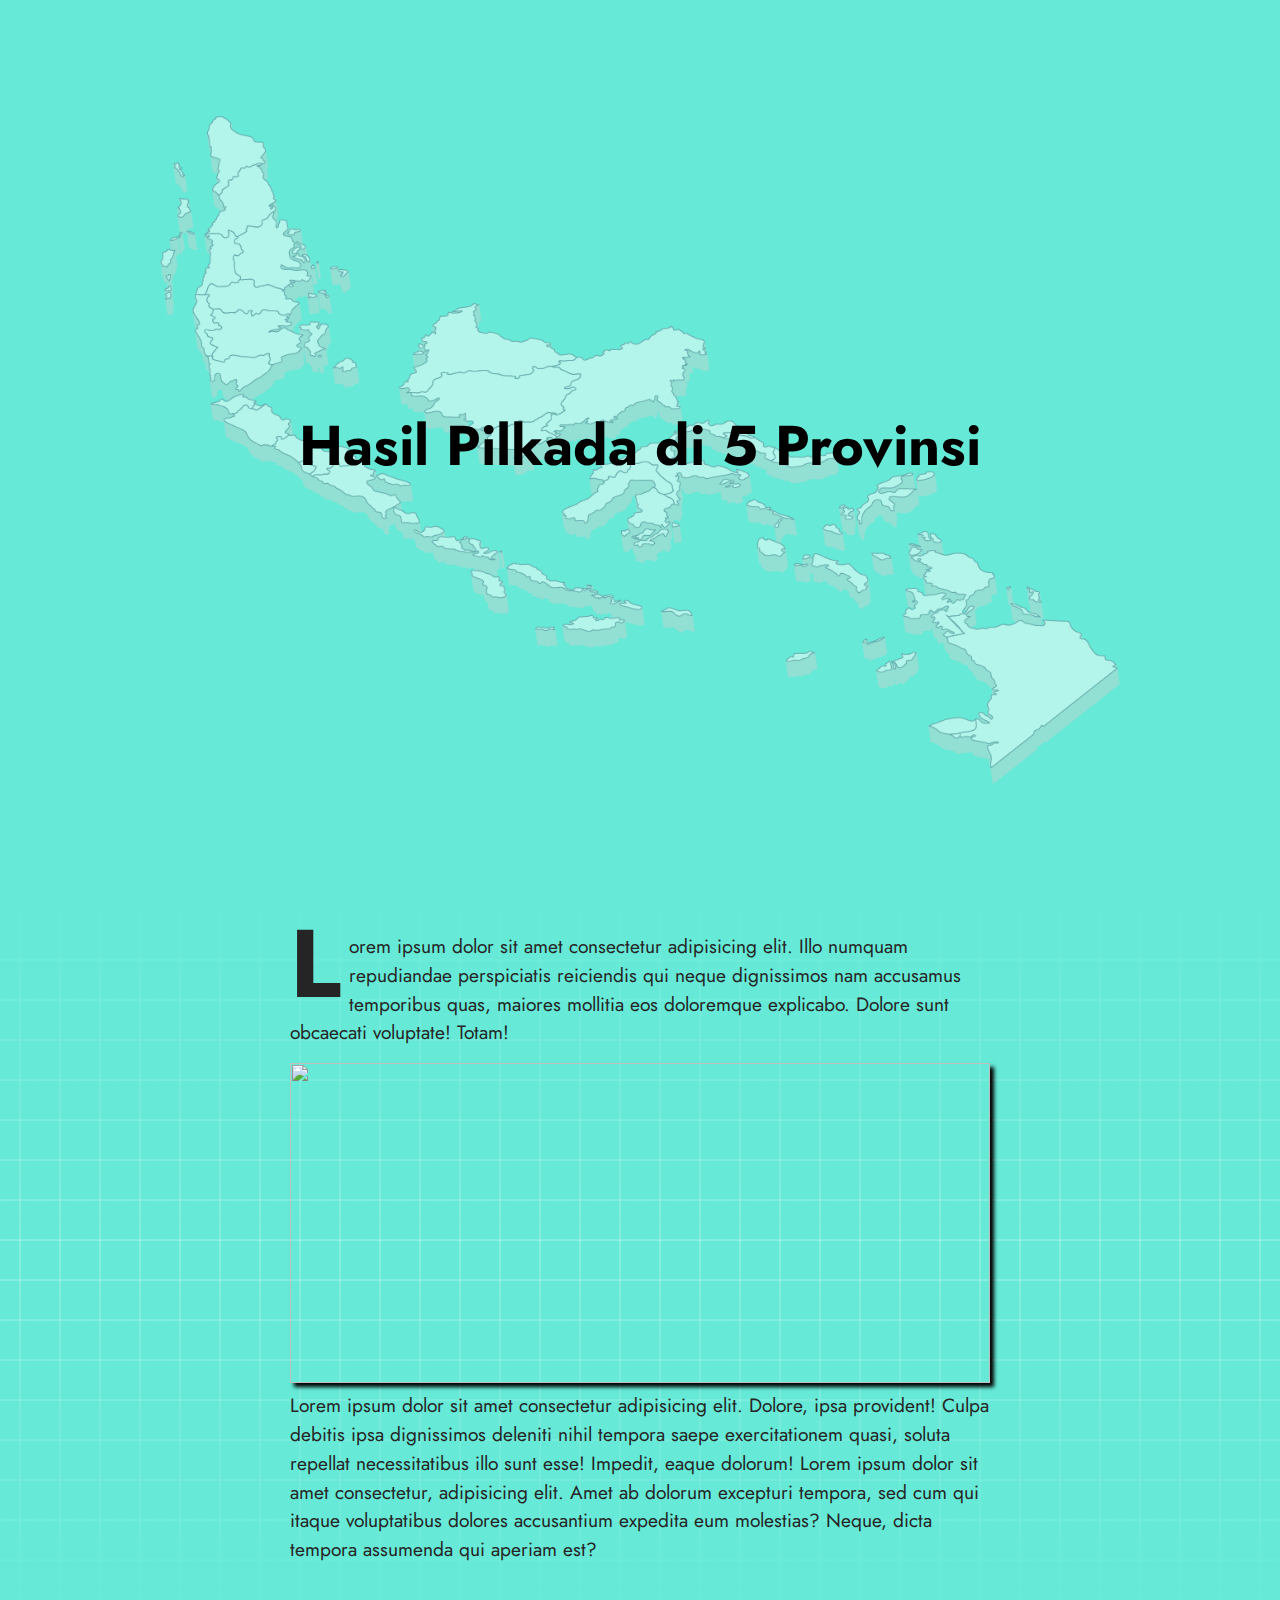
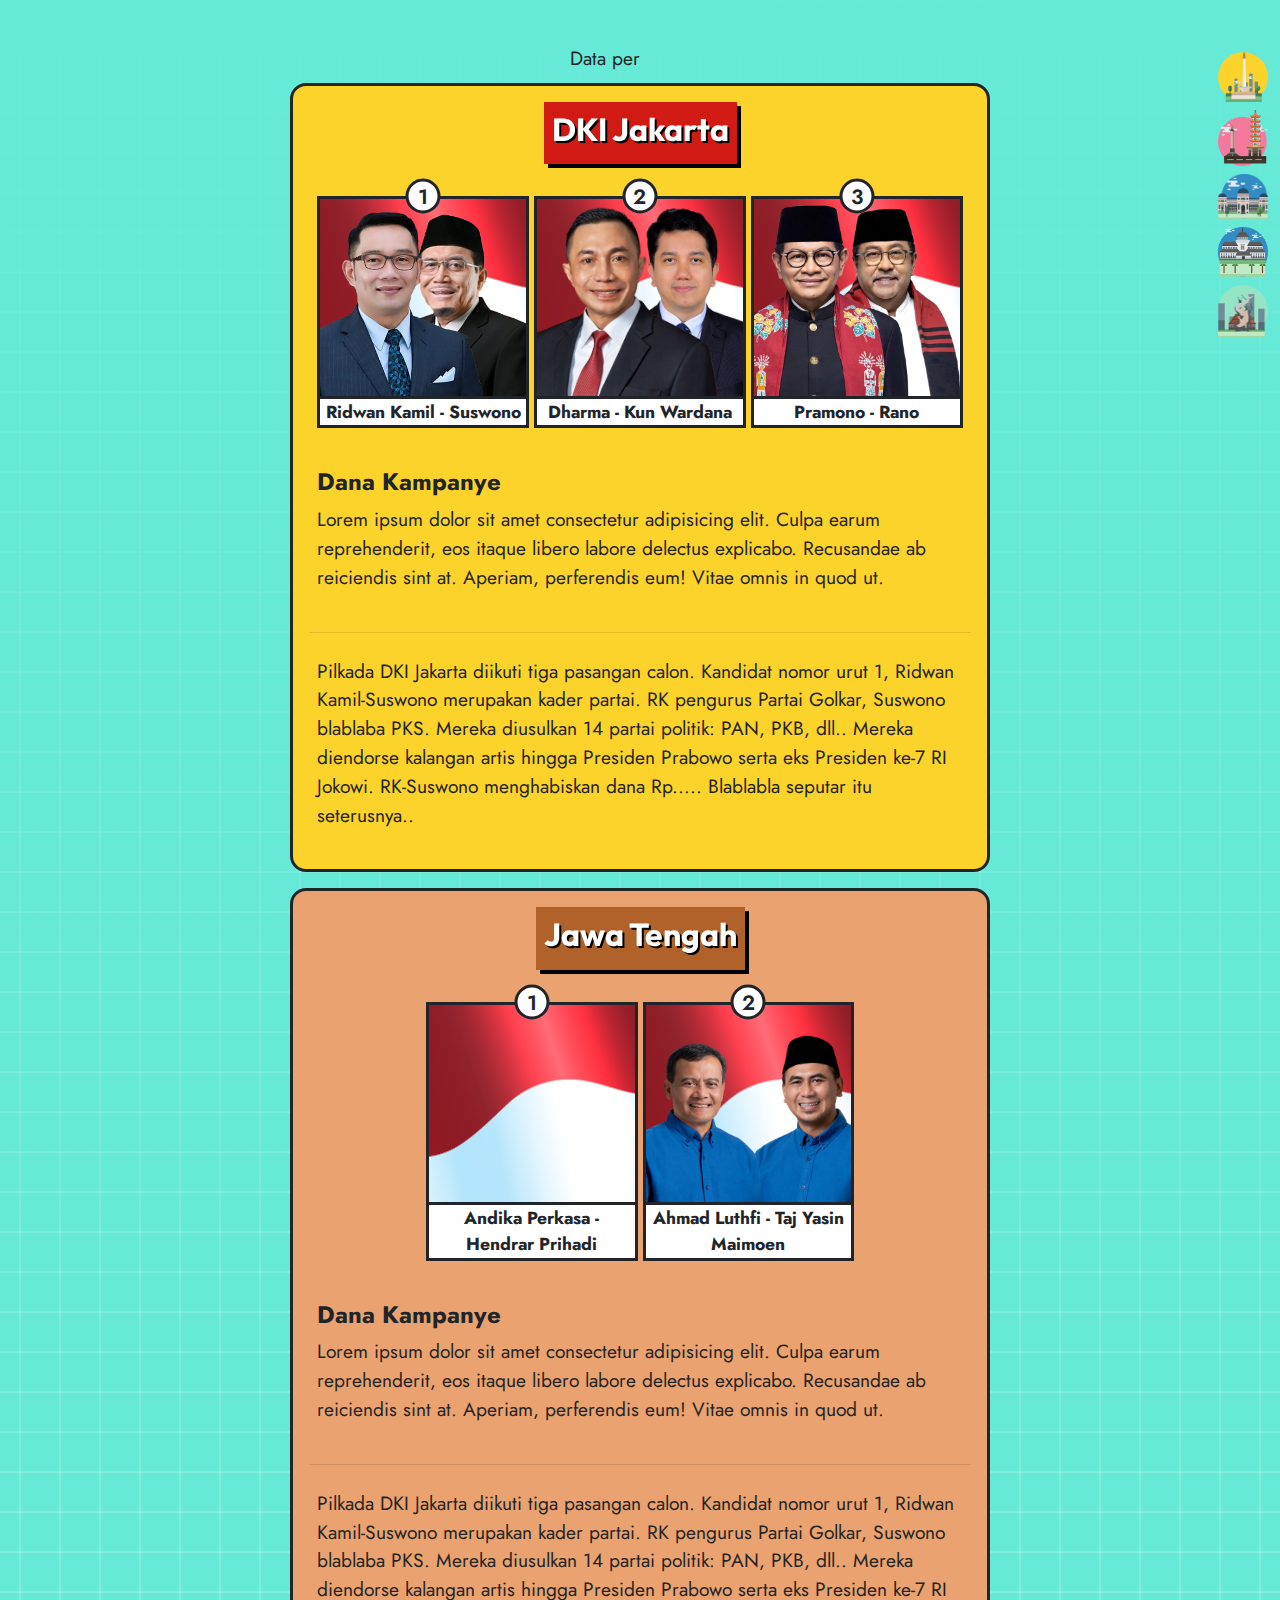
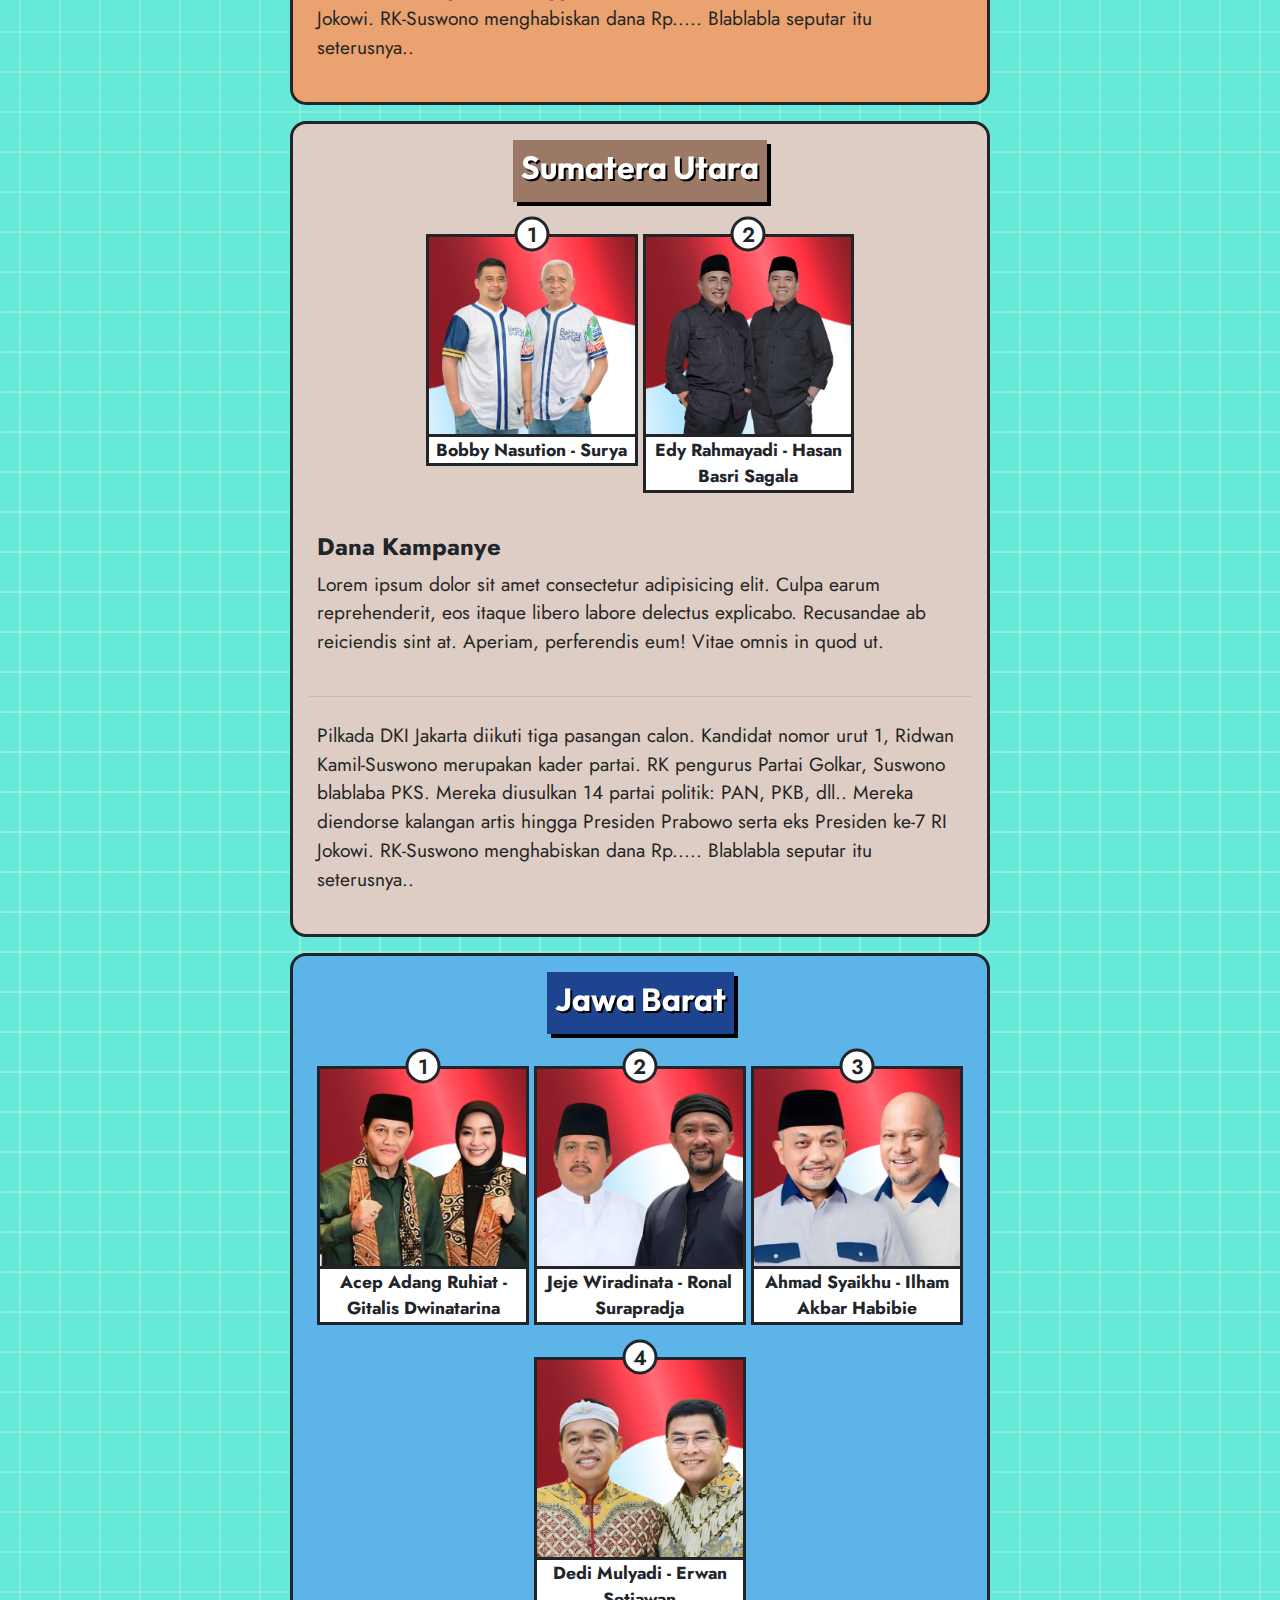
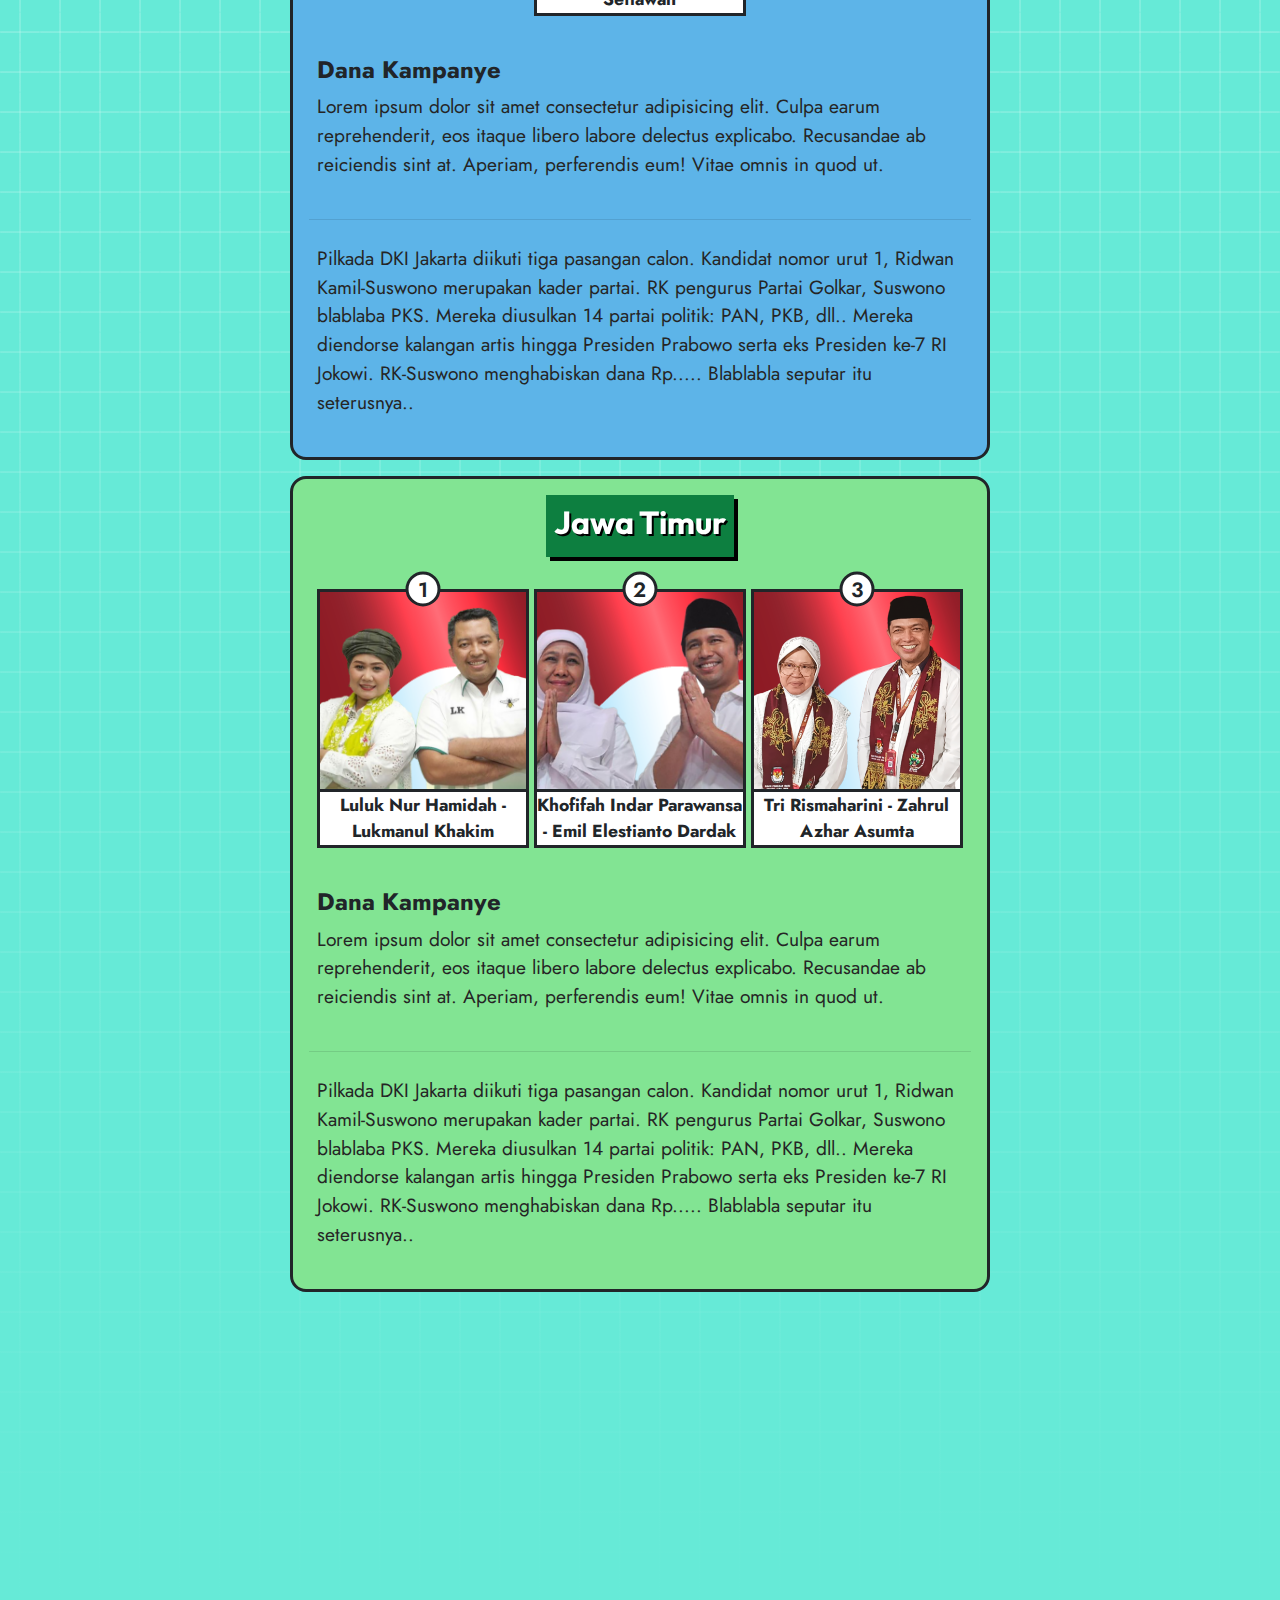
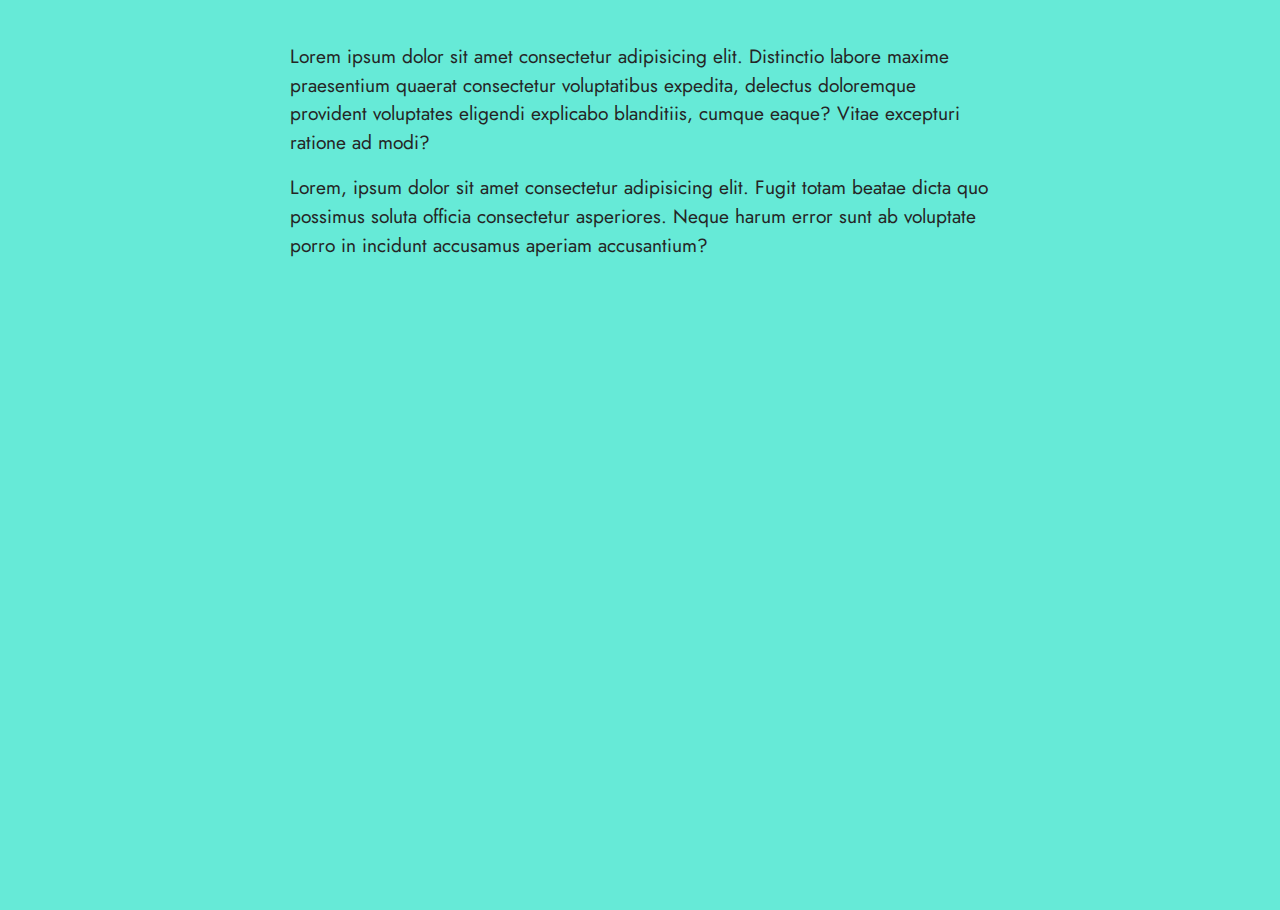
==== commit 147466b5: "update" ====
--- a/index.html
+++ b/index.html
@@ -65,14 +65,14 @@
                         </a>
                     </nav>
                 </div>
-                <div class="text-center">
+                <div class="text-center totop">
                     <p>
                         Data per
                         <span id="harinya" class="font-bold"></span>
                     </p>
                 </div>
                 <div class="wrap-detikx">
-                    <div class="prov" id="1">
+                    <div class="prov one" id="1">
                         <div class="prov__title dki">
                             <h3>DKI Jakarta</h3>
                         </div>
@@ -109,8 +109,14 @@
                             <h4>Dana Kampanye</h4>
                             <p>Lorem ipsum dolor sit amet consectetur adipisicing elit. Culpa earum reprehenderit, eos itaque libero labore delectus explicabo. Recusandae ab reiciendis sint at. Aperiam, perferendis eum! Vitae omnis in quod ut.</p>
                         </div>
-                    </div>
-                    <div class="prov" id="2">
+                        <hr>
+                        <div class="gimmick">
+                            <p>
+                                Pilkada DKI Jakarta diikuti tiga pasangan calon. Kandidat nomor urut 1, Ridwan Kamil-Suswono merupakan kader partai. RK pengurus Partai Golkar, Suswono blablaba PKS. Mereka diusulkan 14 partai politik: PAN, PKB, dll.. Mereka diendorse kalangan artis hingga Presiden Prabowo serta eks Presiden ke-7 RI Jokowi. RK-Suswono menghabiskan dana Rp..... Blablabla seputar itu seterusnya..
+                            </p>
+                        </div>
+                    </div>
+                    <div class="prov two" id="2">
                         <div class="prov__title jateng">
                             <h3>Jawa Tengah</h3>
                         </div>
@@ -139,8 +145,14 @@
                             <h4>Dana Kampanye</h4>
                             <p>Lorem ipsum dolor sit amet consectetur adipisicing elit. Culpa earum reprehenderit, eos itaque libero labore delectus explicabo. Recusandae ab reiciendis sint at. Aperiam, perferendis eum! Vitae omnis in quod ut.</p>
                         </div>
-                    </div>
-                    <div class="prov" id="3">
+                        <hr>
+                        <div class="gimmick">
+                            <p>
+                                Pilkada DKI Jakarta diikuti tiga pasangan calon. Kandidat nomor urut 1, Ridwan Kamil-Suswono merupakan kader partai. RK pengurus Partai Golkar, Suswono blablaba PKS. Mereka diusulkan 14 partai politik: PAN, PKB, dll.. Mereka diendorse kalangan artis hingga Presiden Prabowo serta eks Presiden ke-7 RI Jokowi. RK-Suswono menghabiskan dana Rp..... Blablabla seputar itu seterusnya..
+                            </p>
+                        </div>
+                    </div>
+                    <div class="prov three" id="3">
                         <div class="prov__title sumut">
                             <h3>Sumatera Utara</h3>
                         </div>
@@ -171,8 +183,14 @@
                             <h4>Dana Kampanye</h4>
                             <p>Lorem ipsum dolor sit amet consectetur adipisicing elit. Culpa earum reprehenderit, eos itaque libero labore delectus explicabo. Recusandae ab reiciendis sint at. Aperiam, perferendis eum! Vitae omnis in quod ut.</p>
                         </div>
-                    </div>
-                    <div class="prov" id="4">
+                        <hr>
+                        <div class="gimmick">
+                            <p>
+                                Pilkada DKI Jakarta diikuti tiga pasangan calon. Kandidat nomor urut 1, Ridwan Kamil-Suswono merupakan kader partai. RK pengurus Partai Golkar, Suswono blablaba PKS. Mereka diusulkan 14 partai politik: PAN, PKB, dll.. Mereka diendorse kalangan artis hingga Presiden Prabowo serta eks Presiden ke-7 RI Jokowi. RK-Suswono menghabiskan dana Rp..... Blablabla seputar itu seterusnya..
+                            </p>
+                        </div>
+                    </div>
+                    <div class="prov four" id="4">
                         <div class="prov__title jabar">
                             <h3>Jawa Barat</h3>
                         </div>
@@ -225,8 +243,14 @@
                             <h4>Dana Kampanye</h4>
                             <p>Lorem ipsum dolor sit amet consectetur adipisicing elit. Culpa earum reprehenderit, eos itaque libero labore delectus explicabo. Recusandae ab reiciendis sint at. Aperiam, perferendis eum! Vitae omnis in quod ut.</p>
                         </div>
-                    </div>
-                    <div class="prov" id="5">
+                        <hr>
+                        <div class="gimmick">
+                            <p>
+                                Pilkada DKI Jakarta diikuti tiga pasangan calon. Kandidat nomor urut 1, Ridwan Kamil-Suswono merupakan kader partai. RK pengurus Partai Golkar, Suswono blablaba PKS. Mereka diusulkan 14 partai politik: PAN, PKB, dll.. Mereka diendorse kalangan artis hingga Presiden Prabowo serta eks Presiden ke-7 RI Jokowi. RK-Suswono menghabiskan dana Rp..... Blablabla seputar itu seterusnya..
+                            </p>
+                        </div>
+                    </div>
+                    <div class="prov five" id="5">
                         <div class="prov__title jatim">
                             <h3>Jawa Timur</h3>
                         </div>
@@ -269,37 +293,11 @@
                             <h4>Dana Kampanye</h4>
                             <p>Lorem ipsum dolor sit amet consectetur adipisicing elit. Culpa earum reprehenderit, eos itaque libero labore delectus explicabo. Recusandae ab reiciendis sint at. Aperiam, perferendis eum! Vitae omnis in quod ut.</p>
                         </div>
-                    </div>
-                </div>
-            </section>
-            <section class="data" hidden>
-                <div class="wrap-detikx">
-                    <div class="image-anim">
-                        <div class="judul button-54 click-tv" id="one">Hasil Quick Count</div>
-                        <video autoplay muted loop>
-                            <source src="img/vote.mp4" type="video/mp4">
-                            <source src="img/vote.mp4" type="video/ogg">
-                            Your browser does not support the video tag.
-                        </video>
-                    </div>
-                    <!-- <div class="text-center">
-                        <button class="button-54 click-tv" id="one">
-                            Lihat Hasil
-                        </button>
-                    </div> -->
-                    <div class="row" hidden>
-                        <div class="col-md-12">
-                            <div id="container"></div>
-                        </div>
-                        <div class="col-md-12">
-                            <div id="info">
-                                <span class="f32">
-                                    <span id="flag"></span>
-                                </span>
-                                <h2></h2>
-                                <div class="subheader">Click countries to view historynya</div>
-                                <div id="country-chart"></div>
-                            </div>
+                        <hr>
+                        <div class="gimmick">
+                            <p>
+                                Pilkada DKI Jakarta diikuti tiga pasangan calon. Kandidat nomor urut 1, Ridwan Kamil-Suswono merupakan kader partai. RK pengurus Partai Golkar, Suswono blablaba PKS. Mereka diusulkan 14 partai politik: PAN, PKB, dll.. Mereka diendorse kalangan artis hingga Presiden Prabowo serta eks Presiden ke-7 RI Jokowi. RK-Suswono menghabiskan dana Rp..... Blablabla seputar itu seterusnya..
+                            </p>
                         </div>
                     </div>
                 </div>
--- a/sass/style.css
+++ b/sass/style.css
@@ -1 +1 @@
-﻿@import"https://fonts.googleapis.com/css2?family=Zain:wght@300;400;900&family=Bitter:wght@400;600&family=Rubik&family=Paytone+One&family=Source+Code+Pro:wght@400;900&family=Jost:ital,wght@0,100..900;1,100..900&family=Roboto&family=Outfit:wght@300;400;900&family=Mulish&display=swap";.labels{background:#840020;padding:4px 8px;color:#fff;text-transform:uppercase;width:fit-content;margin:0 auto 8px;font-size:1rem}@media screen and (max-width: 768px){.labels{margin:0}}.preloader{position:fixed;top:0;bottom:0;left:0;right:0;z-index:999999;background:#66ead7;background-image:url("../img/anim.png");background-size:contain}.preloader::before{content:"";position:absolute;inset:0;width:100%;height:100%;background:linear-gradient(to top, #66ead7, rgba(102, 234, 215, 0.6), #66ead7)}.preloader .waiting{position:absolute;transform:translate(-50%, -50%);left:50%;top:50%;width:135px;height:auto}.preloader .waiting img{width:100%;height:100%;object-fit:contain}.preloader .animate{-webkit-animation-duration:.5s;animation-duration:.5s;-webkit-animation-fill-mode:both;animation-fill-mode:both;-webkit-animation-timing-function:linear;animation-timing-function:linear;animation-iteration-count:infinite;-webkit-animation-iteration-count:infinite;-webkit-animation-name:bounce;animation-name:bounce}@-webkit-keyframes bounce{0%,100%{-webkit-transform:translateX(0)}50%{-webkit-transform:translateX(-10px)}}@keyframes bounce{0%,100%{transform:translateX(0)}50%{transform:translateX(-10px)}}.preloader .bounce{-webkit-animation-name:bounce;animation-name:bounce}.mb-80{margin-bottom:20vh}.source-code{font-family:"Source Code Pro"}section{padding:32px 0;background:#66ead7;min-height:100vh;z-index:11;position:relative}section::before{content:"";position:fixed;background:url("../img/batik.png");background-attachment:fixed;background-size:contain;background-repeat:repeat}section h3{font-family:"Outfit",sans-serif;font-weight:700;color:#124646;font-size:2rem}@media screen and (max-width: 768px){section h3{font-size:1.6rem}}section .bg-block{background:#fff;padding:16px;border-radius:16px}section p,section li{font-size:1.2rem;color:#252525}@media screen and (max-width: 768px){section p,section li{font-size:1rem}}@media screen and (max-width: 400px){section p,section li{font-size:1rem}}.slick-next,.slick-prev{z-index:17 !important;width:40px;height:40px;border-radius:50%;background:rgba(206,147,82,.8)}.slick-next:focus,.slick-next:hover,.slick-prev:focus,.slick-prev:hover{background:rgba(206,147,82,.5)}.slick-next::before,.slick-prev::before{font-family:"fontAwesome" !important;font-size:32px !important;color:#fff !important;font-weight:700 !important}@media screen and (max-width: 766px){.slick-next::before,.slick-prev::before{font-size:32px !important}}.slick-prev{left:-16px !important}@media screen and (max-width: 768px){.slick-prev{left:-16px !important}}.slick-prev::before{content:"" !important}.slick-next{right:-16px !important}@media screen and (max-width: 768px){.slick-next{right:-16px !important}}.slick-next::before{content:"" !important}.sticky-mode{position:sticky;left:0;right:0;top:0;bottom:0;min-height:100vh}.wrap-detikx{width:700px;position:relative;margin:0 auto}@media screen and (max-width: 766px){.wrap-detikx{width:90%;margin:0 auto;display:block}}.line-line{width:100%;height:1px;background:linear-gradient(to right, transparent, white, transparent);margin:24px 0}.totop{position:relative;z-index:19}.firstletter::first-letter{float:left;font-weight:bold;margin-right:8px;font-size:60px;font-size:6rem;line-height:40px;line-height:4rem;height:4rem;text-transform:uppercase}main{overflow-x:clip;background:#66ead7}html,body{position:relative;height:100%;background:#66ead7;font-family:"Jost" !important;font-weight:400}html h1,html h2,body h1,body h2{font-family:"Jost";color:#124646;font-weight:700}h4,h5{font-family:"Jost",sans-serif !important;font-weight:bold}.slick-slide{margin:0 8px}.slick-list{margin:0 -8px}.img{width:100%}.img img{width:100%;height:100%;object-fit:cover}.hello{width:100%;height:auto;margin-top:8px;border-radius:16px;margin-bottom:16px;background:linear-gradient(to right, #baf5ed, rgba(186, 245, 237, 0.8));position:relative}.hello .content{padding:16px 16px;position:relative;z-index:2}.hello .content p{margin-bottom:0}section .nav-pills .nav-link.active,section .nav-pills .show>.nav-link{background:#333;color:#fff}section .nav-pills .nav-link{border-radius:25px}.dashboard-content{display:none}#nav.no_index,#share{z-index:19}#nav.dark{background:linear-gradient(-45deg, #33a4b9, #3f748d) !important}.footer{z-index:22}.share_icon>a i{font-size:25px !important;line-height:initial !important}@media screen and (max-width: 766px){.share_icon>a i{font-size:16px !important;line-height:initial !important;width:30px !important;height:30px !important}}#nav{background:linear-gradient(45deg, #333, #10607d) !important}.bg-blues{background:#66ead7 !important;position:relative;z-index:12}.share_icon>a{padding:0 !important}.baca-detikx .bacajuga_box{display:initial !important}.baca-detikx .bacajuga_box .container{display:none}.baca-detikx .bacajuga{width:100% !important;display:block}.baca-detikx .bacajuga a{display:inline-block;padding:0px;width:47% !important;margin:0 8px;border-radius:24px;position:relative;height:320px;text-align:left}.baca-detikx .bacajuga a::after{border-radius:24px}@media screen and (max-width: 766px){.baca-detikx .bacajuga a{width:100% !important;margin:4px 0}}.baca-detikx .bacajuga a:hover{text-decoration:none;color:orange !important}.baca-detikx .bacajuga a article{position:absolute;top:initial;width:100%;background:linear-gradient(to top, black, transparent);padding:8px 16px;border-radius:24px;bottom:0;transform:initial}.baca-detikx .bacajuga a article h2{font-family:"Jost" !important;font-size:1.2rem;color:#fff !important}.haha,.hahad{background:#fff;border-radius:16px;padding:0px 8px;position:absolute;top:165px;right:0}@media screen and (max-width: 768px){.haha,.hahad{display:none;color:#333;top:140px}}.haha:hover,.hahad:hover{background:rgba(206,147,82,.5)}.all-helping{position:absolute;inset:0;background:#fff;text-align:center;width:100%;height:100%;z-index:17}.slider{display:none}.slider.slick-initialized{display:block}@media screen and (max-width: 768px){.help-bawah{position:fixed;bottom:0;left:0;right:0;width:100%;height:59px;background:#ccc;z-index:21}}.color-white{color:#fafafa}.color-second{color:#42d4bf}.add-shadow{text-shadow:2px 2px #000}.sticky{position:sticky;padding:8px;width:70px;z-index:21;top:50%;float:right}@media screen and (max-width: 768px){.sticky{position:sticky;padding:8px;width:100%;background:#fff;z-index:30;top:92vh;height:60px}}.sticky .active{background:green}@media screen and (max-width: 768px){.sticky .navigation{text-align:center;margin:0 auto}}@media screen and (max-width: 768px){.sticky .navigation a{display:inline-block;margin:0 8px}}.font-bold{font-weight:bold}#container{min-width:320px;max-width:800px;height:500px;margin:1em auto}.data{min-height:auto}.button-54{font-size:1.5rem;letter-spacing:2px;text-decoration:none;color:#000;font-weight:bold;cursor:pointer;border:3px solid;padding:.25em .5em;box-shadow:1px 1px 0px 0px,2px 2px 0px 0px,3px 3px 0px 0px,4px 4px 0px 0px,5px 5px 0px 0px;position:relative;user-select:none;-webkit-user-select:none;touch-action:manipulation}.button-54:active{box-shadow:0px 0px 0px 0px;top:5px;left:5px}@media(min-width: 768px){.button-54{padding:.25em .75em}}.image-anim{width:490px;margin:0 auto;text-align:center;height:277px;position:relative;border:5px solid}@media screen and (max-width: 768px){.image-anim{width:320px;height:180px}}.image-anim .judul{position:absolute;left:50%;z-index:19;font-size:1.2rem;background-color:#66ead7;top:50%;transform:translate(-50%, -50%)}@media screen and (max-width: 768px){.image-anim .judul{position:absolute;left:50%;z-index:19;font-size:1rem;background-color:#66ead7;top:50%;transform:translate(-50%, -50%);width:65%}}.image-anim img,.image-anim video{width:100%;height:100%;object-fit:contain}.menu{min-height:auto}.menu .navigation{display:block}.menu .navigation a{display:inline}.pembukaan{min-height:auto}.pembukaan::before{background:url("../img/plus.png");background-repeat:repeat;content:"";position:absolute;inset:0;width:100%;background-size:40px 40px;height:100%;opacity:.8}@media screen and (max-width: 768px){.pembukaan::before{opacity:1}}.pembukaan::after{content:"";position:absolute;inset:0;width:100%;height:100%;z-index:1;background:linear-gradient(to top, #66ead7, transparent, #66ead7)}.pembukaan .batik-top{position:absolute;left:0;right:0;top:0;width:100%;height:200px}.pembukaan .batik-top img{width:100%;height:100%;object-fit:contain}#modal-container{position:fixed;display:block;height:100%;width:100%;top:0;left:0;transform:scale(0);z-index:20}#modal-container .popup-atasx{position:sticky;top:0;left:0;right:0;z-index:21;width:100%;height:100px;background:#04a6b7;border-bottom:3px solid #000}@media screen and (max-width: 768px){#modal-container .popup-atasx{height:80px}}@media screen and (max-width: 360px){#modal-container .popup-atasx{height:80px !important}}#modal-container .popup-atasx::after{content:"";position:absolute;inset:0;width:100%;height:auto;background:linear-gradient(to top, #04a6b7, rgba(4, 166, 183, 0.5))}#modal-container .popup-atasx::before{position:absolute;inset:0;content:"";background-repeat:repeat}#modal-container .popup-atasx img{width:100%;height:100%;object-fit:cover}#modal-container .cekx .wrap-detikx{clear:both;z-index:19}#modal-container .cekx .prov{margin:16px 0}#modal-container .cekx .prov__title{text-align:center;padding:8px;width:fit-content;margin:0 auto 32px;color:#fff;position:relative;box-shadow:4px 4px #000}#modal-container .cekx .prov__title.dki{background:#d11a14}#modal-container .cekx .prov__title.jateng{background:#13467e}#modal-container .cekx .prov__title.sumut{background:#009f42}#modal-container .cekx .prov__title.jabar{background:#1e4490}#modal-container .cekx .prov__title.jatim{background:#0d7f40}#modal-container .cekx .prov__title h3{filter:drop-shadow(2px 2px 0px black);color:#fff}#modal-container .cekx .prov .calon{display:block;margin:0 auto;text-align:center}#modal-container .cekx .prov .calon_wrap{display:inline-block;width:32%;vertical-align:top;position:relative;margin-bottom:32px}#modal-container .cekx .prov .calon_wrap .no{position:absolute;top:0%;transform:translate(-50%, -50%);left:50%;border:3px solid;font-weight:600;background:#fff;width:35px;height:35px;font-size:1.3rem;border-radius:50%}@media screen and (max-width: 768px){#modal-container .cekx .prov .calon_wrap{width:48%}}#modal-container .cekx .prov .calon_wrap .foto{width:100%;height:200px;background:url("../img/bendera.png") #fff;border-top:3px solid;background-position:center;border-left:3px solid;border-right:3px solid}@media screen and (max-width: 768px){#modal-container .cekx .prov .calon_wrap .foto{height:140px}}#modal-container .cekx .prov .calon_wrap .foto img{width:100%;height:100%;object-fit:cover}#modal-container .cekx .prov .calon_wrap .nama{text-align:center;font-size:1.1rem;font-weight:bold;border:3px solid;bottom:0;left:0;background:#fff;right:0}#modal-container .cekx .prov .dana{margin:24px 0;background:#fff;padding:8px;border:3px solid}#modal-container .popup-bawahx{display:none}@media screen and (max-width: 768px){#modal-container .popup-bawahx{position:sticky;bottom:0;left:0;right:0;width:100%;display:block;height:40px;background:#04a6b7}#modal-container .popup-bawahx::before{content:"";position:absolute;top:-16px;left:0;right:0;width:120%;border-top:3px solid;height:80px;background:#04a6b7;transform:rotate(-5deg)}}#modal-container .dalang{width:680px;margin:32px auto;display:block;position:relative;overflow:auto}@media screen and (max-width: 768px){#modal-container .dalang{width:100%;height:100%;margin:16px auto}}@media screen and (max-width: 360px){#modal-container .dalang{width:100%;height:100%}}#modal-container.one{transform:scaleY(0.01) scaleX(0);animation:unfoldIn 1s cubic-bezier(0.165, 0.84, 0.44, 1) forwards}#modal-container.one .modal-background .modal{transform:scale(0);animation:zoomIn .5s .8s cubic-bezier(0.165, 0.84, 0.44, 1) forwards}#modal-container.one.out{transform:scale(1);animation:unfoldOut 1s .3s cubic-bezier(0.165, 0.84, 0.44, 1) forwards}#modal-container.one.out .modal-background .modal{animation:zoomOut .5s cubic-bezier(0.165, 0.84, 0.44, 1) forwards}#modal-container.two{transform:scale(1)}#modal-container.two .modal-background{background:rgba(0,0,0,0);animation:fadeIn .5s cubic-bezier(0.165, 0.84, 0.44, 1) forwards}#modal-container.two .modal-background .modal{opacity:0;animation:scaleUp .5s cubic-bezier(0.165, 0.84, 0.44, 1) forwards}#modal-container.two+.content{animation:scaleBack .5s cubic-bezier(0.165, 0.84, 0.44, 1) forwards}#modal-container.two.out{animation:quickScaleDown 0s .5s linear forwards}#modal-container.two.out .modal-background{animation:fadeOut .5s cubic-bezier(0.165, 0.84, 0.44, 1) forwards}#modal-container.two.out .modal-background .modal{animation:scaleDown .5s cubic-bezier(0.165, 0.84, 0.44, 1) forwards}#modal-container.two.out+.content{animation:scaleForward .5s cubic-bezier(0.165, 0.84, 0.44, 1) forwards}#modal-container.three{z-index:0;transform:scale(1)}#modal-container.three .modal-background{background:rgba(0,0,0,.6)}#modal-container.three .modal-background .modal{animation:moveUp .5s cubic-bezier(0.165, 0.84, 0.44, 1) forwards}#modal-container.three+.content{z-index:1;animation:slideUpLarge .5s cubic-bezier(0.165, 0.84, 0.44, 1) forwards}#modal-container.three.out .modal-background .modal{animation:moveDown .5s cubic-bezier(0.165, 0.84, 0.44, 1) forwards}#modal-container.three.out+.content{animation:slideDownLarge .5s cubic-bezier(0.165, 0.84, 0.44, 1) forwards}#modal-container.four{z-index:0;transform:scale(1)}#modal-container.four .modal-background{background:rgba(0,0,0,.7)}#modal-container.four .modal-background .modal{animation:blowUpModal .5s cubic-bezier(0.165, 0.84, 0.44, 1) forwards}#modal-container.four+.content{z-index:1;animation:blowUpContent .5s cubic-bezier(0.165, 0.84, 0.44, 1) forwards}#modal-container.four.out .modal-background .modal{animation:blowUpModalTwo .5s cubic-bezier(0.165, 0.84, 0.44, 1) forwards}#modal-container.four.out+.content{animation:blowUpContentTwo .5s cubic-bezier(0.165, 0.84, 0.44, 1) forwards}#modal-container.five{transform:scale(1)}#modal-container.five .modal-background{background:rgba(0,0,0,0);animation:fadeIn .5s cubic-bezier(0.165, 0.84, 0.44, 1) forwards}#modal-container.five .modal-background .modal{transform:translateX(-1500px);animation:roadRunnerIn .3s cubic-bezier(0.165, 0.84, 0.44, 1) forwards}#modal-container.five.out{animation:quickScaleDown 0s .5s linear forwards}#modal-container.five.out .modal-background{animation:fadeOut .5s cubic-bezier(0.165, 0.84, 0.44, 1) forwards}#modal-container.five.out .modal-background .modal{animation:roadRunnerOut .5s cubic-bezier(0.165, 0.84, 0.44, 1) forwards}#modal-container.six{transform:scale(1)}#modal-container.six .modal-background{background:rgba(0,0,0,0);animation:fadeIn .5s cubic-bezier(0.165, 0.84, 0.44, 1) forwards}#modal-container.six .modal-background .modal{background-color:transparent;animation:modalFadeIn .5s .8s cubic-bezier(0.165, 0.84, 0.44, 1) forwards}#modal-container.six .modal-background .modal h2,#modal-container.six .modal-background .modal p{opacity:0;position:relative;animation:modalContentFadeIn .5s 1s cubic-bezier(0.165, 0.84, 0.44, 1) forwards}#modal-container.six .modal-background .modal .modal-svg rect{animation:sketchIn .5s .3s cubic-bezier(0.165, 0.84, 0.44, 1) forwards}#modal-container.six.out{animation:quickScaleDown 0s .5s linear forwards}#modal-container.six.out .modal-background{animation:fadeOut .5s cubic-bezier(0.165, 0.84, 0.44, 1) forwards}#modal-container.six.out .modal-background .modal{animation:modalFadeOut .5s cubic-bezier(0.165, 0.84, 0.44, 1) forwards}#modal-container.six.out .modal-background .modal h2,#modal-container.six.out .modal-background .modal p{animation:modalContentFadeOut .5s cubic-bezier(0.165, 0.84, 0.44, 1) forwards}#modal-container.six.out .modal-background .modal .modal-svg rect{animation:sketchOut .5s cubic-bezier(0.165, 0.84, 0.44, 1) forwards}#modal-container.seven{transform:scale(1)}#modal-container.seven .modal-background{background:rgba(0,0,0,0);animation:fadeIn .5s cubic-bezier(0.165, 0.84, 0.44, 1) forwards}#modal-container.seven .modal-background .modal{height:75px;width:75px;border-radius:75px;overflow:hidden;animation:bondJamesBond 1.5s cubic-bezier(0.165, 0.84, 0.44, 1) forwards}#modal-container.seven .modal-background .modal h2,#modal-container.seven .modal-background .modal p{opacity:0;position:relative;animation:modalContentFadeIn .5s 1.4s linear forwards}#modal-container.seven.out{animation:slowFade .5s 1.5s linear forwards}#modal-container.seven.out .modal-background{background-color:rgba(0,0,0,.7);animation:fadeToRed 2s cubic-bezier(0.165, 0.84, 0.44, 1) forwards}#modal-container.seven.out .modal-background .modal{border-radius:3px;height:162px;width:227px;animation:killShot 1s cubic-bezier(0.165, 0.84, 0.44, 1) forwards}#modal-container.seven.out .modal-background .modal h2,#modal-container.seven.out .modal-background .modal p{animation:modalContentFadeOut .5s .5 cubic-bezier(0.165, 0.84, 0.44, 1) forwards}#modal-container .modal-background{background:rgba(0,0,0,.8);vertical-align:middle;width:100%;height:100%}#modal-container .modal-background .modal{padding:0;background:#5eebd8;display:inline-block;border-radius:3px;font-weight:400;overflow:initial;overflow-y:auto;position:relative}@media screen and (max-width: 768px){#modal-container .modal-background .modal{overflow-x:clip}}#modal-container .modal-background .modal .nama-paslon{position:absolute;left:50%;z-index:12;top:50%;color:#fff;text-align:center;font-size:2.2rem;width:100%;transform:translate(-50%, -50%)}@media screen and (max-width: 768px){#modal-container .modal-background .modal .nama-paslon{font-size:1.5rem;width:50%;top:35%}}#modal-container .modal-background .modal h2{font-size:25px;line-height:25px;margin-bottom:15px}#modal-container .modal-background .modal p{font-size:1.2rem}@media screen and (max-width: 768px){#modal-container .modal-background .modal p{font-size:1rem}}#modal-container .modal-background .modal .modal-svg{position:absolute;top:0;left:0;height:100%;width:100%;border-radius:3px}#modal-container .modal-background .modal .modal-svg rect{stroke:#fff;stroke-width:2px;stroke-dasharray:778;stroke-dashoffset:778}.content{min-height:100%;height:100%;background:#fff;position:relative;z-index:0}.content h1{padding:75px 0 30px 0;text-align:center;font-size:30px;line-height:30px}.content .buttons{max-width:800px;margin:0 auto;padding:0;text-align:center}.content .buttons .button{display:inline-block;text-align:center;padding:10px 15px;margin:10px;background:red;font-size:18px;background-color:#efefef;border-radius:3px;box-shadow:0 1px 2px rgba(0,0,0,.3);cursor:pointer}.content .buttons .button:hover{color:#fff;background:#009bd5}@keyframes unfoldIn{0%{transform:scaleY(0.005) scaleX(0)}50%{transform:scaleY(0.005) scaleX(1)}100%{transform:scaleY(1) scaleX(1)}}@keyframes unfoldOut{0%{transform:scaleY(1) scaleX(1)}50%{transform:scaleY(0.005) scaleX(1)}100%{transform:scaleY(0.005) scaleX(0)}}@keyframes zoomIn{0%{transform:scale(0)}100%{transform:scale(1)}}@keyframes zoomOut{0%{transform:scale(1)}100%{transform:scale(0)}}@keyframes fadeIn{0%{background:rgba(0,0,0,0)}100%{background:rgba(0,0,0,.7)}}@keyframes fadeOut{0%{background:rgba(0,0,0,.7)}100%{background:rgba(0,0,0,0)}}@keyframes scaleUp{0%{transform:scale(0.8) translateY(1000px);opacity:0}100%{transform:scale(1) translateY(0px);opacity:1}}@keyframes scaleDown{0%{transform:scale(1) translateY(0px);opacity:1}100%{transform:scale(0.8) translateY(1000px);opacity:0}}@keyframes scaleBack{0%{transform:scale(1)}100%{transform:scale(0.85)}}@keyframes scaleForward{0%{transform:scale(0.85)}100%{transform:scale(1)}}@keyframes quickScaleDown{0%{transform:scale(1)}99.9%{transform:scale(1)}100%{transform:scale(0)}}@keyframes slideUpLarge{0%{transform:translateY(0%)}100%{transform:translateY(-100%)}}@keyframes slideDownLarge{0%{transform:translateY(-100%)}100%{transform:translateY(0%)}}@keyframes moveUp{0%{transform:translateY(150px)}100%{transform:translateY(0)}}@keyframes moveDown{0%{transform:translateY(0px)}100%{transform:translateY(150px)}}@keyframes blowUpContent{0%{transform:scale(1);opacity:1}99.9%{transform:scale(2);opacity:0}100%{transform:scale(0)}}@keyframes blowUpContentTwo{0%{transform:scale(2);opacity:0}100%{transform:scale(1);opacity:1}}@keyframes blowUpModal{0%{transform:scale(0)}100%{transform:scale(1)}}@keyframes blowUpModalTwo{0%{transform:scale(1);opacity:1}100%{transform:scale(0);opacity:0}}@keyframes roadRunnerIn{0%{transform:translateX(-1500px) skewX(30deg) scaleX(1.3)}70%{transform:translateX(30px) skewX(0deg) scaleX(0.9)}100%{transform:translateX(0px) skewX(0deg) scaleX(1)}}@keyframes roadRunnerOut{0%{transform:translateX(0px) skewX(0deg) scaleX(1)}30%{transform:translateX(-30px) skewX(-5deg) scaleX(0.9)}100%{transform:translateX(1500px) skewX(30deg) scaleX(1.3)}}@keyframes sketchIn{0%{stroke-dashoffset:778}100%{stroke-dashoffset:0}}@keyframes sketchOut{0%{stroke-dashoffset:0}100%{stroke-dashoffset:778}}@keyframes modalFadeIn{0%{background-color:transparent}100%{background-color:#fff}}@keyframes modalFadeOut{0%{background-color:#fff}100%{background-color:transparent}}@keyframes modalContentFadeIn{0%{opacity:0;top:-20px}100%{opacity:1;top:0}}@keyframes modalContentFadeOut{0%{opacity:1;top:0px}100%{opacity:0;top:-20px}}@keyframes bondJamesBond{0%{transform:translateX(1000px)}80%{transform:translateX(0px);border-radius:75px;height:75px;width:75px}90%{border-radius:3px;height:182px;width:247px}100%{border-radius:3px;height:162px;width:227px}}@keyframes killShot{0%{transform:translateY(0) rotate(0deg);opacity:1}100%{transform:translateY(300px) rotate(45deg);opacity:0}}@keyframes fadeToRed{0%{background-color:rgba(0,0,0,.6)}100%{background-color:rgba(255,0,0,.8)}}@keyframes slowFade{0%{opacity:1}99.9%{opacity:0;transform:scale(1)}100%{transform:scale(0)}}#closex{position:absolute;left:20%;width:fit-content;cursor:pointer;top:8px;background:#ccc;z-index:22;color:#000;padding:4px;font-weight:bold;font-size:14px;border-radius:8px}@media screen and (max-width: 768px){#closex{left:16px;font-size:12px}}.images{width:100%;height:320px;margin-bottom:8px;box-shadow:4px 4px 4px #000}.images img{width:100%;height:100%;object-fit:cover}.image-box{width:300px;height:300px;background:#fff;vertical-align:middle;margin:8px 0;display:inline-block}.image-box.right-place{float:right;margin:16px 0 8px 16px}@media screen and (max-width: 768px){.image-box.right-place{right:-15%;position:relative;float:initial}}.image-box.left-place{float:left;margin:16px 16px 8px 0}@media screen and (max-width: 768px){.image-box.left-place{float:initial}}@media screen and (max-width: 768px){.image-box{width:62%;height:250px}}.image-box img{width:100%;height:100%;object-fit:cover}.provinsi{margin:24px 0;display:block}.provinsi__name{font-weight:700;display:inline-block;vertical-align:middle;width:35%}@media screen and (max-width: 768px){.provinsi__name{font-size:1.2rem}}@media screen and (max-width: 768px){.provinsi{padding:0 16px}}.tgl{position:absolute;left:50%;top:85%;transform:translate(-50%, -50%);z-index:19;color:#fff}.gallery{display:flex;padding:2px;transition:.3s}.gallery figure{margin-bottom:0}.gallery__column{display:flex;flex-direction:column;width:50%}.gallery__link{margin:2px;cursor:pointer;overflow:hidden;border:3px solid #000}.gallery__link:hover .gallery__caption{opacity:1}.gallery__thumb{position:relative}.gallery__thumb--odd{height:280px}.gallery__thumb--even{height:200px}.gallery__thumb img{height:100%;object-fit:cover}.gallery__image{display:block;width:100%;transition:.3s}.gallery__image:hover{transform:scale(1.1)}.gallery__caption{position:absolute;bottom:0;left:0;padding:25px 15px 15px;width:100%;font-size:16px;color:#fff;opacity:1;background:linear-gradient(0deg, rgba(0, 0, 0, 0.5) 0%, rgba(255, 255, 255, 0) 100%);transition:.3s}@media screen and (max-width: 768px){.banner{min-height:55vh}}.banner .wp{position:absolute;left:50%;top:50%;opacity:.5;transform:translate(-50%, -50%);width:75%;height:75%}.banner .wp img{width:100%;height:100%;object-fit:contain}.banner__title{position:absolute;left:50%;top:50%;width:70%;transform:translate(-50%, -50%)}.banner__title h2{color:#000;font-size:3.5rem;text-align:center}@media screen and (max-width: 768px){.banner__title h2{font-size:2rem}}::-webkit-scrollbar{width:10px}::-webkit-scrollbar-track{box-shadow:inset 0 0 5px gray;border-radius:10px}::-webkit-scrollbar-thumb{background:rgba(40,72,99,.8);border-radius:10px}::-webkit-scrollbar-thumb:hover{background:#33a4b9}.highcharts-figure,.highcharts-data-table table{min-width:310px;max-width:800px;margin:1em auto}.highcharts-figure .height-update,.highcharts-data-table table .height-update{height:600px !important}@media screen and (max-width: 768px){.highcharts-figure .height-update,.highcharts-data-table table .height-update{height:500px !important}}#container{height:500px}.highcharts-data-table table{font-family:Verdana,sans-serif;border-collapse:collapse;border:1px solid #ebebeb;margin:10px auto;text-align:center;width:100%;max-width:500px}.highcharts-data-table caption{padding:1em 0;font-size:1.2em;color:#555}.highcharts-data-table th{font-weight:600;padding:.5em}.highcharts-data-table td,.highcharts-data-table th,.highcharts-data-table caption{padding:.5em}.highcharts-data-table thead tr,.highcharts-data-table tr:nth-child(even){background:#f8f8f8}.highcharts-data-table tr:hover{background:#f1f7ff}.cek::before{background:url("../img/plus.png");background-repeat:repeat;content:"";position:absolute;inset:0;width:100%;background-size:40px 40px;height:100%;opacity:1}@media screen and (max-width: 768px){.cek::before{opacity:1}}.cek::after{content:"";position:absolute;inset:0;width:100%;height:100%;z-index:1;background:linear-gradient(to top, #66ead7, transparent, #66ead7)}.cek .wrap-detikx{clear:both;z-index:19;top:-30vh}@media screen and (max-width: 768px){.cek .wrap-detikx{top:0}}.cek .prov{margin:16px 0}.cek .prov__title{text-align:center;padding:8px;width:fit-content;margin:0 auto 32px;color:#fff;position:relative;box-shadow:4px 4px #000}.cek .prov__title.dki{background:#d11a14}.cek .prov__title.jateng{background:#13467e}.cek .prov__title.sumut{background:#009f42}.cek .prov__title.jabar{background:#1e4490}.cek .prov__title.jatim{background:#0d7f40}.cek .prov__title h3{filter:drop-shadow(2px 2px 0px black);color:#fff}.cek .prov .calon{display:block;margin:0 auto;text-align:center}.cek .prov .calon_wrap{display:inline-block;width:32%;vertical-align:top;position:relative;margin-bottom:32px}.cek .prov .calon_wrap .no{position:absolute;top:0%;transform:translate(-50%, -50%);left:50%;border:3px solid;font-weight:600;background:#fff;width:35px;height:35px;font-size:1.3rem;border-radius:50%}@media screen and (max-width: 768px){.cek .prov .calon_wrap{width:48%}}.cek .prov .calon_wrap .foto{width:100%;height:200px;background:url("../img/bendera.png") #fff;border-top:3px solid;background-position:center;border-left:3px solid;border-right:3px solid}@media screen and (max-width: 768px){.cek .prov .calon_wrap .foto{height:140px}}.cek .prov .calon_wrap .foto img{width:100%;height:100%;object-fit:cover}.cek .prov .calon_wrap .nama{text-align:center;font-size:1.1rem;font-weight:bold;border:3px solid;bottom:0;left:0;background:#fff;right:0}.cek .prov .dana{margin:24px 0;background:#fff;padding:8px;border:3px solid}.navigation .iconx{width:50px;height:auto;margin-bottom:8px}@media screen and (max-width: 768px){.navigation .iconx{width:36px;height:auto}}.navigation .iconx img{width:100%;height:100%;object-fit:contain}/*# sourceMappingURL=style.css.map */
+﻿@import"https://fonts.googleapis.com/css2?family=Zain:wght@300;400;900&family=Bitter:wght@400;600&family=Rubik&family=Paytone+One&family=Source+Code+Pro:wght@400;900&family=Jost:ital,wght@0,100..900;1,100..900&family=Roboto&family=Outfit:wght@300;400;900&family=Mulish&display=swap";.labels{background:#840020;padding:4px 8px;color:#fff;text-transform:uppercase;width:fit-content;margin:0 auto 8px;font-size:1rem}@media screen and (max-width: 768px){.labels{margin:0}}.preloader{position:fixed;top:0;bottom:0;left:0;right:0;z-index:999999;background:#66ead7;background-image:url("../img/anim.png");background-size:contain}.preloader::before{content:"";position:absolute;inset:0;width:100%;height:100%;background:linear-gradient(to top, #66ead7, rgba(102, 234, 215, 0.6), #66ead7)}.preloader .waiting{position:absolute;transform:translate(-50%, -50%);left:50%;top:50%;width:135px;height:auto}.preloader .waiting img{width:100%;height:100%;object-fit:contain}.preloader .animate{-webkit-animation-duration:.5s;animation-duration:.5s;-webkit-animation-fill-mode:both;animation-fill-mode:both;-webkit-animation-timing-function:linear;animation-timing-function:linear;animation-iteration-count:infinite;-webkit-animation-iteration-count:infinite;-webkit-animation-name:bounce;animation-name:bounce}@-webkit-keyframes bounce{0%,100%{-webkit-transform:translateX(0)}50%{-webkit-transform:translateX(-10px)}}@keyframes bounce{0%,100%{transform:translateX(0)}50%{transform:translateX(-10px)}}.preloader .bounce{-webkit-animation-name:bounce;animation-name:bounce}.mb-80{margin-bottom:20vh}.source-code{font-family:"Source Code Pro"}section{padding:32px 0;background:#66ead7;min-height:100vh;z-index:11;position:relative}section::before{content:"";position:fixed;background:url("../img/batik.png");background-attachment:fixed;background-size:contain;background-repeat:repeat}section h3{font-family:"Outfit",sans-serif;font-weight:700;color:#124646;font-size:2rem}@media screen and (max-width: 768px){section h3{font-size:1.6rem}}section .bg-block{background:#fff;padding:16px;border-radius:16px}section p,section li{font-size:1.2rem;color:#252525}@media screen and (max-width: 768px){section p,section li{font-size:1rem}}@media screen and (max-width: 400px){section p,section li{font-size:1rem}}.slick-next,.slick-prev{z-index:17 !important;width:40px;height:40px;border-radius:50%;background:rgba(206,147,82,.8)}.slick-next:focus,.slick-next:hover,.slick-prev:focus,.slick-prev:hover{background:rgba(206,147,82,.5)}.slick-next::before,.slick-prev::before{font-family:"fontAwesome" !important;font-size:32px !important;color:#fff !important;font-weight:700 !important}@media screen and (max-width: 766px){.slick-next::before,.slick-prev::before{font-size:32px !important}}.slick-prev{left:-16px !important}@media screen and (max-width: 768px){.slick-prev{left:-16px !important}}.slick-prev::before{content:"" !important}.slick-next{right:-16px !important}@media screen and (max-width: 768px){.slick-next{right:-16px !important}}.slick-next::before{content:"" !important}.sticky-mode{position:sticky;left:0;right:0;top:0;bottom:0;min-height:100vh}.wrap-detikx{width:700px;position:relative;margin:0 auto}@media screen and (max-width: 766px){.wrap-detikx{width:90%;margin:0 auto;display:block}}.line-line{width:100%;height:1px;background:linear-gradient(to right, transparent, white, transparent);margin:24px 0}.totop{position:relative;z-index:19}.firstletter::first-letter{float:left;font-weight:bold;margin-right:8px;font-size:60px;font-size:6rem;line-height:40px;line-height:4rem;height:4rem;text-transform:uppercase}main{overflow-x:clip;background:#66ead7}html,body{position:relative;height:100%;background:#66ead7;font-family:"Jost" !important;font-weight:400}html h1,html h2,body h1,body h2{font-family:"Jost";color:#124646;font-weight:700}h4,h5{font-family:"Jost",sans-serif !important;font-weight:bold}.slick-slide{margin:0 8px}.slick-list{margin:0 -8px}.img{width:100%}.img img{width:100%;height:100%;object-fit:cover}.hello{width:100%;height:auto;margin-top:8px;border-radius:16px;margin-bottom:16px;background:linear-gradient(to right, #baf5ed, rgba(186, 245, 237, 0.8));position:relative}.hello .content{padding:16px 16px;position:relative;z-index:2}.hello .content p{margin-bottom:0}section .nav-pills .nav-link.active,section .nav-pills .show>.nav-link{background:#333;color:#fff}section .nav-pills .nav-link{border-radius:25px}.dashboard-content{display:none}#nav.no_index,#share{z-index:19}#nav.dark{background:linear-gradient(-45deg, #33a4b9, #3f748d) !important}.footer{z-index:22}.share_icon>a i{font-size:25px !important;line-height:initial !important}@media screen and (max-width: 766px){.share_icon>a i{font-size:16px !important;line-height:initial !important;width:30px !important;height:30px !important}}#nav{background:linear-gradient(45deg, #333, #10607d) !important}.bg-blues{background:#66ead7 !important;position:relative;z-index:12}.share_icon>a{padding:0 !important}.baca-detikx .bacajuga_box{display:initial !important}.baca-detikx .bacajuga_box .container{display:none}.baca-detikx .bacajuga{width:100% !important;display:block}.baca-detikx .bacajuga a{display:inline-block;padding:0px;width:47% !important;margin:0 8px;border-radius:24px;position:relative;height:320px;text-align:left}.baca-detikx .bacajuga a::after{border-radius:24px}@media screen and (max-width: 766px){.baca-detikx .bacajuga a{width:100% !important;margin:4px 0}}.baca-detikx .bacajuga a:hover{text-decoration:none;color:orange !important}.baca-detikx .bacajuga a article{position:absolute;top:initial;width:100%;background:linear-gradient(to top, black, transparent);padding:8px 16px;border-radius:24px;bottom:0;transform:initial}.baca-detikx .bacajuga a article h2{font-family:"Jost" !important;font-size:1.2rem;color:#fff !important}.haha,.hahad{background:#fff;border-radius:16px;padding:0px 8px;position:absolute;top:165px;right:0}@media screen and (max-width: 768px){.haha,.hahad{display:none;color:#333;top:140px}}.haha:hover,.hahad:hover{background:rgba(206,147,82,.5)}.all-helping{position:absolute;inset:0;background:#fff;text-align:center;width:100%;height:100%;z-index:17}.slider{display:none}.slider.slick-initialized{display:block}@media screen and (max-width: 768px){.help-bawah{position:fixed;bottom:0;left:0;right:0;width:100%;height:59px;background:#ccc;z-index:21}}.color-white{color:#fafafa}.color-second{color:#42d4bf}.add-shadow{text-shadow:2px 2px #000}.sticky{position:sticky;padding:8px;width:70px;z-index:21;top:50%;float:right}@media screen and (max-width: 768px){.sticky{position:sticky;padding:8px;width:100%;background:#fff;z-index:30;top:92vh;height:60px}}.sticky .active{background:green}@media screen and (max-width: 768px){.sticky .navigation{text-align:center;margin:0 auto}}@media screen and (max-width: 768px){.sticky .navigation a{display:inline-block;margin:0 8px}}.font-bold{font-weight:bold}#container{min-width:320px;max-width:800px;height:500px;margin:1em auto}.data{min-height:auto}.button-54{font-size:1.5rem;letter-spacing:2px;text-decoration:none;color:#000;font-weight:bold;cursor:pointer;border:3px solid;padding:.25em .5em;box-shadow:1px 1px 0px 0px,2px 2px 0px 0px,3px 3px 0px 0px,4px 4px 0px 0px,5px 5px 0px 0px;position:relative;user-select:none;-webkit-user-select:none;touch-action:manipulation}.button-54:active{box-shadow:0px 0px 0px 0px;top:5px;left:5px}@media(min-width: 768px){.button-54{padding:.25em .75em}}.image-anim{width:fit-content;margin:0 auto;text-align:center;height:auto;position:relative}@media screen and (max-width: 768px){.image-anim{width:320px;height:180px}}.image-anim .judul{position:absolute;left:50%;z-index:19;font-size:1.2rem;background-color:#66ead7;top:50%;transform:translate(-50%, -50%)}@media screen and (max-width: 768px){.image-anim .judul{position:absolute;left:50%;z-index:19;font-size:1rem;background-color:#66ead7;top:50%;transform:translate(-50%, -50%);width:65%}}.image-anim img,.image-anim video{width:100%;height:100%;object-fit:contain}.menu{min-height:auto}.menu .navigation{display:block}.menu .navigation a{display:inline}.pembukaan{min-height:auto}.pembukaan::before{background:url("../img/plus.png");background-repeat:repeat;content:"";position:absolute;inset:0;width:100%;background-size:40px 40px;height:100%;opacity:.8}@media screen and (max-width: 768px){.pembukaan::before{opacity:1}}.pembukaan::after{content:"";position:absolute;inset:0;width:100%;height:100%;z-index:1;background:linear-gradient(to top, #66ead7, transparent, #66ead7)}.pembukaan .batik-top{position:absolute;left:0;right:0;top:0;width:100%;height:200px}.pembukaan .batik-top img{width:100%;height:100%;object-fit:contain}#modal-container{position:fixed;display:block;height:100%;width:100%;top:0;left:0;transform:scale(0);z-index:20}#modal-container .popup-atasx{position:sticky;top:0;left:0;right:0;z-index:21;width:100%;height:100px;background:#04a6b7;border-bottom:3px solid #000}@media screen and (max-width: 768px){#modal-container .popup-atasx{height:80px}}@media screen and (max-width: 360px){#modal-container .popup-atasx{height:80px !important}}#modal-container .popup-atasx::after{content:"";position:absolute;inset:0;width:100%;height:auto;background:linear-gradient(to top, #04a6b7, rgba(4, 166, 183, 0.5))}#modal-container .popup-atasx::before{position:absolute;inset:0;content:"";background-repeat:repeat}#modal-container .popup-atasx img{width:100%;height:100%;object-fit:cover}#modal-container .cekx .wrap-detikx{clear:both;z-index:19}#modal-container .cekx .prov{margin:16px 0}#modal-container .cekx .prov__title{text-align:center;padding:8px;width:fit-content;margin:0 auto 32px;color:#fff;position:relative;box-shadow:4px 4px #000}#modal-container .cekx .prov__title.dki{background:#d11a14}#modal-container .cekx .prov__title.jateng{background:#13467e}#modal-container .cekx .prov__title.sumut{background:#009f42}#modal-container .cekx .prov__title.jabar{background:#1e4490}#modal-container .cekx .prov__title.jatim{background:#0d7f40}#modal-container .cekx .prov__title h3{filter:drop-shadow(2px 2px 0px black);color:#fff}#modal-container .cekx .prov .calon{display:block;margin:0 auto;text-align:center}#modal-container .cekx .prov .calon_wrap{display:inline-block;width:32%;vertical-align:top;position:relative;margin-bottom:32px}#modal-container .cekx .prov .calon_wrap .no{position:absolute;top:0%;transform:translate(-50%, -50%);left:50%;border:3px solid;font-weight:600;background:#fff;width:35px;height:35px;font-size:1.3rem;border-radius:50%}@media screen and (max-width: 768px){#modal-container .cekx .prov .calon_wrap{width:48%}}#modal-container .cekx .prov .calon_wrap .foto{width:100%;height:200px;background:url("../img/bendera.png") #fff;border-top:3px solid;background-position:center;border-left:3px solid;border-right:3px solid}@media screen and (max-width: 768px){#modal-container .cekx .prov .calon_wrap .foto{height:140px}}#modal-container .cekx .prov .calon_wrap .foto img{width:100%;height:100%;object-fit:cover}#modal-container .cekx .prov .calon_wrap .nama{text-align:center;font-size:1.1rem;font-weight:bold;border:3px solid;bottom:0;left:0;background:#fff;right:0}#modal-container .cekx .prov .dana{margin:24px 0;background:#fff;padding:8px;border:3px solid}#modal-container .popup-bawahx{display:none}@media screen and (max-width: 768px){#modal-container .popup-bawahx{position:sticky;bottom:0;left:0;right:0;width:100%;display:block;height:40px;background:#04a6b7}#modal-container .popup-bawahx::before{content:"";position:absolute;top:-16px;left:0;right:0;width:120%;border-top:3px solid;height:80px;background:#04a6b7;transform:rotate(-5deg)}}#modal-container .dalang{width:680px;margin:32px auto;display:block;position:relative;overflow:auto}@media screen and (max-width: 768px){#modal-container .dalang{width:100%;height:100%;margin:16px auto}}@media screen and (max-width: 360px){#modal-container .dalang{width:100%;height:100%}}#modal-container.one{transform:scaleY(0.01) scaleX(0);animation:unfoldIn 1s cubic-bezier(0.165, 0.84, 0.44, 1) forwards}#modal-container.one .modal-background .modal{transform:scale(0);animation:zoomIn .5s .8s cubic-bezier(0.165, 0.84, 0.44, 1) forwards}#modal-container.one.out{transform:scale(1);animation:unfoldOut 1s .3s cubic-bezier(0.165, 0.84, 0.44, 1) forwards}#modal-container.one.out .modal-background .modal{animation:zoomOut .5s cubic-bezier(0.165, 0.84, 0.44, 1) forwards}#modal-container.two{transform:scale(1)}#modal-container.two .modal-background{background:rgba(0,0,0,0);animation:fadeIn .5s cubic-bezier(0.165, 0.84, 0.44, 1) forwards}#modal-container.two .modal-background .modal{opacity:0;animation:scaleUp .5s cubic-bezier(0.165, 0.84, 0.44, 1) forwards}#modal-container.two+.content{animation:scaleBack .5s cubic-bezier(0.165, 0.84, 0.44, 1) forwards}#modal-container.two.out{animation:quickScaleDown 0s .5s linear forwards}#modal-container.two.out .modal-background{animation:fadeOut .5s cubic-bezier(0.165, 0.84, 0.44, 1) forwards}#modal-container.two.out .modal-background .modal{animation:scaleDown .5s cubic-bezier(0.165, 0.84, 0.44, 1) forwards}#modal-container.two.out+.content{animation:scaleForward .5s cubic-bezier(0.165, 0.84, 0.44, 1) forwards}#modal-container.three{z-index:0;transform:scale(1)}#modal-container.three .modal-background{background:rgba(0,0,0,.6)}#modal-container.three .modal-background .modal{animation:moveUp .5s cubic-bezier(0.165, 0.84, 0.44, 1) forwards}#modal-container.three+.content{z-index:1;animation:slideUpLarge .5s cubic-bezier(0.165, 0.84, 0.44, 1) forwards}#modal-container.three.out .modal-background .modal{animation:moveDown .5s cubic-bezier(0.165, 0.84, 0.44, 1) forwards}#modal-container.three.out+.content{animation:slideDownLarge .5s cubic-bezier(0.165, 0.84, 0.44, 1) forwards}#modal-container.four{z-index:0;transform:scale(1)}#modal-container.four .modal-background{background:rgba(0,0,0,.7)}#modal-container.four .modal-background .modal{animation:blowUpModal .5s cubic-bezier(0.165, 0.84, 0.44, 1) forwards}#modal-container.four+.content{z-index:1;animation:blowUpContent .5s cubic-bezier(0.165, 0.84, 0.44, 1) forwards}#modal-container.four.out .modal-background .modal{animation:blowUpModalTwo .5s cubic-bezier(0.165, 0.84, 0.44, 1) forwards}#modal-container.four.out+.content{animation:blowUpContentTwo .5s cubic-bezier(0.165, 0.84, 0.44, 1) forwards}#modal-container.five{transform:scale(1)}#modal-container.five .modal-background{background:rgba(0,0,0,0);animation:fadeIn .5s cubic-bezier(0.165, 0.84, 0.44, 1) forwards}#modal-container.five .modal-background .modal{transform:translateX(-1500px);animation:roadRunnerIn .3s cubic-bezier(0.165, 0.84, 0.44, 1) forwards}#modal-container.five.out{animation:quickScaleDown 0s .5s linear forwards}#modal-container.five.out .modal-background{animation:fadeOut .5s cubic-bezier(0.165, 0.84, 0.44, 1) forwards}#modal-container.five.out .modal-background .modal{animation:roadRunnerOut .5s cubic-bezier(0.165, 0.84, 0.44, 1) forwards}#modal-container.six{transform:scale(1)}#modal-container.six .modal-background{background:rgba(0,0,0,0);animation:fadeIn .5s cubic-bezier(0.165, 0.84, 0.44, 1) forwards}#modal-container.six .modal-background .modal{background-color:transparent;animation:modalFadeIn .5s .8s cubic-bezier(0.165, 0.84, 0.44, 1) forwards}#modal-container.six .modal-background .modal h2,#modal-container.six .modal-background .modal p{opacity:0;position:relative;animation:modalContentFadeIn .5s 1s cubic-bezier(0.165, 0.84, 0.44, 1) forwards}#modal-container.six .modal-background .modal .modal-svg rect{animation:sketchIn .5s .3s cubic-bezier(0.165, 0.84, 0.44, 1) forwards}#modal-container.six.out{animation:quickScaleDown 0s .5s linear forwards}#modal-container.six.out .modal-background{animation:fadeOut .5s cubic-bezier(0.165, 0.84, 0.44, 1) forwards}#modal-container.six.out .modal-background .modal{animation:modalFadeOut .5s cubic-bezier(0.165, 0.84, 0.44, 1) forwards}#modal-container.six.out .modal-background .modal h2,#modal-container.six.out .modal-background .modal p{animation:modalContentFadeOut .5s cubic-bezier(0.165, 0.84, 0.44, 1) forwards}#modal-container.six.out .modal-background .modal .modal-svg rect{animation:sketchOut .5s cubic-bezier(0.165, 0.84, 0.44, 1) forwards}#modal-container.seven{transform:scale(1)}#modal-container.seven .modal-background{background:rgba(0,0,0,0);animation:fadeIn .5s cubic-bezier(0.165, 0.84, 0.44, 1) forwards}#modal-container.seven .modal-background .modal{height:75px;width:75px;border-radius:75px;overflow:hidden;animation:bondJamesBond 1.5s cubic-bezier(0.165, 0.84, 0.44, 1) forwards}#modal-container.seven .modal-background .modal h2,#modal-container.seven .modal-background .modal p{opacity:0;position:relative;animation:modalContentFadeIn .5s 1.4s linear forwards}#modal-container.seven.out{animation:slowFade .5s 1.5s linear forwards}#modal-container.seven.out .modal-background{background-color:rgba(0,0,0,.7);animation:fadeToRed 2s cubic-bezier(0.165, 0.84, 0.44, 1) forwards}#modal-container.seven.out .modal-background .modal{border-radius:3px;height:162px;width:227px;animation:killShot 1s cubic-bezier(0.165, 0.84, 0.44, 1) forwards}#modal-container.seven.out .modal-background .modal h2,#modal-container.seven.out .modal-background .modal p{animation:modalContentFadeOut .5s .5 cubic-bezier(0.165, 0.84, 0.44, 1) forwards}#modal-container .modal-background{background:rgba(0,0,0,.8);vertical-align:middle;width:100%;height:100%}#modal-container .modal-background .modal{padding:0;background:#5eebd8;display:inline-block;border-radius:3px;font-weight:400;overflow:initial;overflow-y:auto;position:relative}@media screen and (max-width: 768px){#modal-container .modal-background .modal{overflow-x:clip}}#modal-container .modal-background .modal .nama-paslon{position:absolute;left:50%;z-index:12;top:50%;color:#fff;text-align:center;font-size:2.2rem;width:100%;transform:translate(-50%, -50%)}@media screen and (max-width: 768px){#modal-container .modal-background .modal .nama-paslon{font-size:1.5rem;width:50%;top:35%}}#modal-container .modal-background .modal h2{font-size:25px;line-height:25px;margin-bottom:15px}#modal-container .modal-background .modal p{font-size:1.2rem}@media screen and (max-width: 768px){#modal-container .modal-background .modal p{font-size:1rem}}#modal-container .modal-background .modal .modal-svg{position:absolute;top:0;left:0;height:100%;width:100%;border-radius:3px}#modal-container .modal-background .modal .modal-svg rect{stroke:#fff;stroke-width:2px;stroke-dasharray:778;stroke-dashoffset:778}.content{min-height:100%;height:100%;background:#fff;position:relative;z-index:0}.content h1{padding:75px 0 30px 0;text-align:center;font-size:30px;line-height:30px}.content .buttons{max-width:800px;margin:0 auto;padding:0;text-align:center}.content .buttons .button{display:inline-block;text-align:center;padding:10px 15px;margin:10px;background:red;font-size:18px;background-color:#efefef;border-radius:3px;box-shadow:0 1px 2px rgba(0,0,0,.3);cursor:pointer}.content .buttons .button:hover{color:#fff;background:#009bd5}@keyframes unfoldIn{0%{transform:scaleY(0.005) scaleX(0)}50%{transform:scaleY(0.005) scaleX(1)}100%{transform:scaleY(1) scaleX(1)}}@keyframes unfoldOut{0%{transform:scaleY(1) scaleX(1)}50%{transform:scaleY(0.005) scaleX(1)}100%{transform:scaleY(0.005) scaleX(0)}}@keyframes zoomIn{0%{transform:scale(0)}100%{transform:scale(1)}}@keyframes zoomOut{0%{transform:scale(1)}100%{transform:scale(0)}}@keyframes fadeIn{0%{background:rgba(0,0,0,0)}100%{background:rgba(0,0,0,.7)}}@keyframes fadeOut{0%{background:rgba(0,0,0,.7)}100%{background:rgba(0,0,0,0)}}@keyframes scaleUp{0%{transform:scale(0.8) translateY(1000px);opacity:0}100%{transform:scale(1) translateY(0px);opacity:1}}@keyframes scaleDown{0%{transform:scale(1) translateY(0px);opacity:1}100%{transform:scale(0.8) translateY(1000px);opacity:0}}@keyframes scaleBack{0%{transform:scale(1)}100%{transform:scale(0.85)}}@keyframes scaleForward{0%{transform:scale(0.85)}100%{transform:scale(1)}}@keyframes quickScaleDown{0%{transform:scale(1)}99.9%{transform:scale(1)}100%{transform:scale(0)}}@keyframes slideUpLarge{0%{transform:translateY(0%)}100%{transform:translateY(-100%)}}@keyframes slideDownLarge{0%{transform:translateY(-100%)}100%{transform:translateY(0%)}}@keyframes moveUp{0%{transform:translateY(150px)}100%{transform:translateY(0)}}@keyframes moveDown{0%{transform:translateY(0px)}100%{transform:translateY(150px)}}@keyframes blowUpContent{0%{transform:scale(1);opacity:1}99.9%{transform:scale(2);opacity:0}100%{transform:scale(0)}}@keyframes blowUpContentTwo{0%{transform:scale(2);opacity:0}100%{transform:scale(1);opacity:1}}@keyframes blowUpModal{0%{transform:scale(0)}100%{transform:scale(1)}}@keyframes blowUpModalTwo{0%{transform:scale(1);opacity:1}100%{transform:scale(0);opacity:0}}@keyframes roadRunnerIn{0%{transform:translateX(-1500px) skewX(30deg) scaleX(1.3)}70%{transform:translateX(30px) skewX(0deg) scaleX(0.9)}100%{transform:translateX(0px) skewX(0deg) scaleX(1)}}@keyframes roadRunnerOut{0%{transform:translateX(0px) skewX(0deg) scaleX(1)}30%{transform:translateX(-30px) skewX(-5deg) scaleX(0.9)}100%{transform:translateX(1500px) skewX(30deg) scaleX(1.3)}}@keyframes sketchIn{0%{stroke-dashoffset:778}100%{stroke-dashoffset:0}}@keyframes sketchOut{0%{stroke-dashoffset:0}100%{stroke-dashoffset:778}}@keyframes modalFadeIn{0%{background-color:transparent}100%{background-color:#fff}}@keyframes modalFadeOut{0%{background-color:#fff}100%{background-color:transparent}}@keyframes modalContentFadeIn{0%{opacity:0;top:-20px}100%{opacity:1;top:0}}@keyframes modalContentFadeOut{0%{opacity:1;top:0px}100%{opacity:0;top:-20px}}@keyframes bondJamesBond{0%{transform:translateX(1000px)}80%{transform:translateX(0px);border-radius:75px;height:75px;width:75px}90%{border-radius:3px;height:182px;width:247px}100%{border-radius:3px;height:162px;width:227px}}@keyframes killShot{0%{transform:translateY(0) rotate(0deg);opacity:1}100%{transform:translateY(300px) rotate(45deg);opacity:0}}@keyframes fadeToRed{0%{background-color:rgba(0,0,0,.6)}100%{background-color:rgba(255,0,0,.8)}}@keyframes slowFade{0%{opacity:1}99.9%{opacity:0;transform:scale(1)}100%{transform:scale(0)}}#closex{position:absolute;left:20%;width:fit-content;cursor:pointer;top:8px;background:#ccc;z-index:22;color:#000;padding:4px;font-weight:bold;font-size:14px;border-radius:8px}@media screen and (max-width: 768px){#closex{left:16px;font-size:12px}}.images{width:100%;height:320px;margin-bottom:8px;box-shadow:4px 4px 4px #000}.images img{width:100%;height:100%;object-fit:cover}.image-box{width:300px;height:300px;background:#fff;vertical-align:middle;margin:8px 0;display:inline-block}.image-box.right-place{float:right;margin:16px 0 8px 16px}@media screen and (max-width: 768px){.image-box.right-place{right:-15%;position:relative;float:initial}}.image-box.left-place{float:left;margin:16px 16px 8px 0}@media screen and (max-width: 768px){.image-box.left-place{float:initial}}@media screen and (max-width: 768px){.image-box{width:62%;height:250px}}.image-box img{width:100%;height:100%;object-fit:cover}.provinsi{margin:24px 0;display:block}.provinsi__name{font-weight:700;display:inline-block;vertical-align:middle;width:35%}@media screen and (max-width: 768px){.provinsi__name{font-size:1.2rem}}@media screen and (max-width: 768px){.provinsi{padding:0 16px}}.tgl{position:absolute;left:50%;top:85%;transform:translate(-50%, -50%);z-index:19;color:#fff}.gallery{display:flex;padding:2px;transition:.3s}.gallery figure{margin-bottom:0}.gallery__column{display:flex;flex-direction:column;width:50%}.gallery__link{margin:2px;cursor:pointer;overflow:hidden;border:3px solid #000}.gallery__link:hover .gallery__caption{opacity:1}.gallery__thumb{position:relative}.gallery__thumb--odd{height:280px}.gallery__thumb--even{height:200px}.gallery__thumb img{height:100%;object-fit:cover}.gallery__image{display:block;width:100%;transition:.3s}.gallery__image:hover{transform:scale(1.1)}.gallery__caption{position:absolute;bottom:0;left:0;padding:25px 15px 15px;width:100%;font-size:16px;color:#fff;opacity:1;background:linear-gradient(0deg, rgba(0, 0, 0, 0.5) 0%, rgba(255, 255, 255, 0) 100%);transition:.3s}@media screen and (max-width: 768px){.banner{min-height:55vh}}.banner .wp{position:absolute;left:50%;top:50%;opacity:.5;transform:translate(-50%, -50%);width:75%;height:75%}.banner .wp img{width:100%;height:100%;object-fit:contain}.banner__title{position:absolute;left:50%;top:50%;width:70%;transform:translate(-50%, -50%)}.banner__title h2{color:#000;font-size:3.5rem;text-align:center}@media screen and (max-width: 768px){.banner__title h2{font-size:2rem}}::-webkit-scrollbar{width:10px}::-webkit-scrollbar-track{box-shadow:inset 0 0 5px gray;border-radius:10px}::-webkit-scrollbar-thumb{background:rgba(40,72,99,.8);border-radius:10px}::-webkit-scrollbar-thumb:hover{background:#33a4b9}.highcharts-figure,.highcharts-data-table table{min-width:310px;max-width:800px;margin:1em auto}.highcharts-figure .height-update,.highcharts-data-table table .height-update{height:600px !important}@media screen and (max-width: 768px){.highcharts-figure .height-update,.highcharts-data-table table .height-update{height:500px !important}}#container{height:500px}.highcharts-data-table table{font-family:Verdana,sans-serif;border-collapse:collapse;border:1px solid #ebebeb;margin:10px auto;text-align:center;width:100%;max-width:500px}.highcharts-data-table caption{padding:1em 0;font-size:1.2em;color:#555}.highcharts-data-table th{font-weight:600;padding:.5em}.highcharts-data-table td,.highcharts-data-table th,.highcharts-data-table caption{padding:.5em}.highcharts-data-table thead tr,.highcharts-data-table tr:nth-child(even){background:#f8f8f8}.highcharts-data-table tr:hover{background:#f1f7ff}.cek::before{background:url("../img/plus.png");background-repeat:repeat;content:"";position:absolute;inset:0;width:100%;background-size:40px 40px;height:100%;opacity:1}@media screen and (max-width: 768px){.cek::before{opacity:1}}.cek::after{content:"";position:absolute;inset:0;width:100%;height:100%;z-index:1;background:linear-gradient(to top, #66ead7, transparent, #66ead7)}.cek .wrap-detikx{clear:both;z-index:19;top:-30vh}@media screen and (max-width: 768px){.cek .wrap-detikx{top:0}}.cek .prov{margin:16px 0;padding:16px;border:3px solid;border-radius:16px}.cek .prov.one{background:#fcd32b}.cek .prov.two{background:#eaa270}.cek .prov.three{background:#decdc4}.cek .prov.four{background:#5db4e8}.cek .prov.five{background:#82e493}.cek .prov__title{text-align:center;padding:8px;width:fit-content;margin:0 auto 32px;color:#fff;position:relative;box-shadow:4px 4px #000}.cek .prov__title.dki{background:#d11a14}.cek .prov__title.jateng{background:#b1612a}.cek .prov__title.sumut{background:#9b7966}.cek .prov__title.jabar{background:#1e4490}.cek .prov__title.jatim{background:#0d7f40}.cek .prov__title h3{filter:drop-shadow(2px 2px 0px black);color:#fff}.cek .prov .calon{display:block;margin:0 auto;text-align:center}.cek .prov .calon_wrap{display:inline-block;width:32%;vertical-align:top;position:relative;margin-bottom:32px}.cek .prov .calon_wrap .no{position:absolute;top:0%;transform:translate(-50%, -50%);left:50%;border:3px solid;font-weight:600;background:#fff;width:35px;height:35px;font-size:1.3rem;border-radius:50%}@media screen and (max-width: 768px){.cek .prov .calon_wrap{width:48%}}.cek .prov .calon_wrap .foto{width:100%;height:200px;background:url("../img/bendera.png") #fff;border-top:3px solid;background-position:center;border-left:3px solid;border-right:3px solid}@media screen and (max-width: 768px){.cek .prov .calon_wrap .foto{height:140px}}.cek .prov .calon_wrap .foto img{width:100%;height:100%;object-fit:cover}.cek .prov .calon_wrap .nama{text-align:center;font-size:1.1rem;font-weight:bold;border:3px solid;bottom:0;left:0;background:#fff;right:0}.cek .prov .dana{padding:8px}.cek .prov .gimmick{padding:8px}.navigation .iconx{width:50px;height:auto;margin-bottom:8px}@media screen and (max-width: 768px){.navigation .iconx{width:36px;height:auto}}.navigation .iconx img{width:100%;height:100%;object-fit:contain}/*# sourceMappingURL=style.css.map */
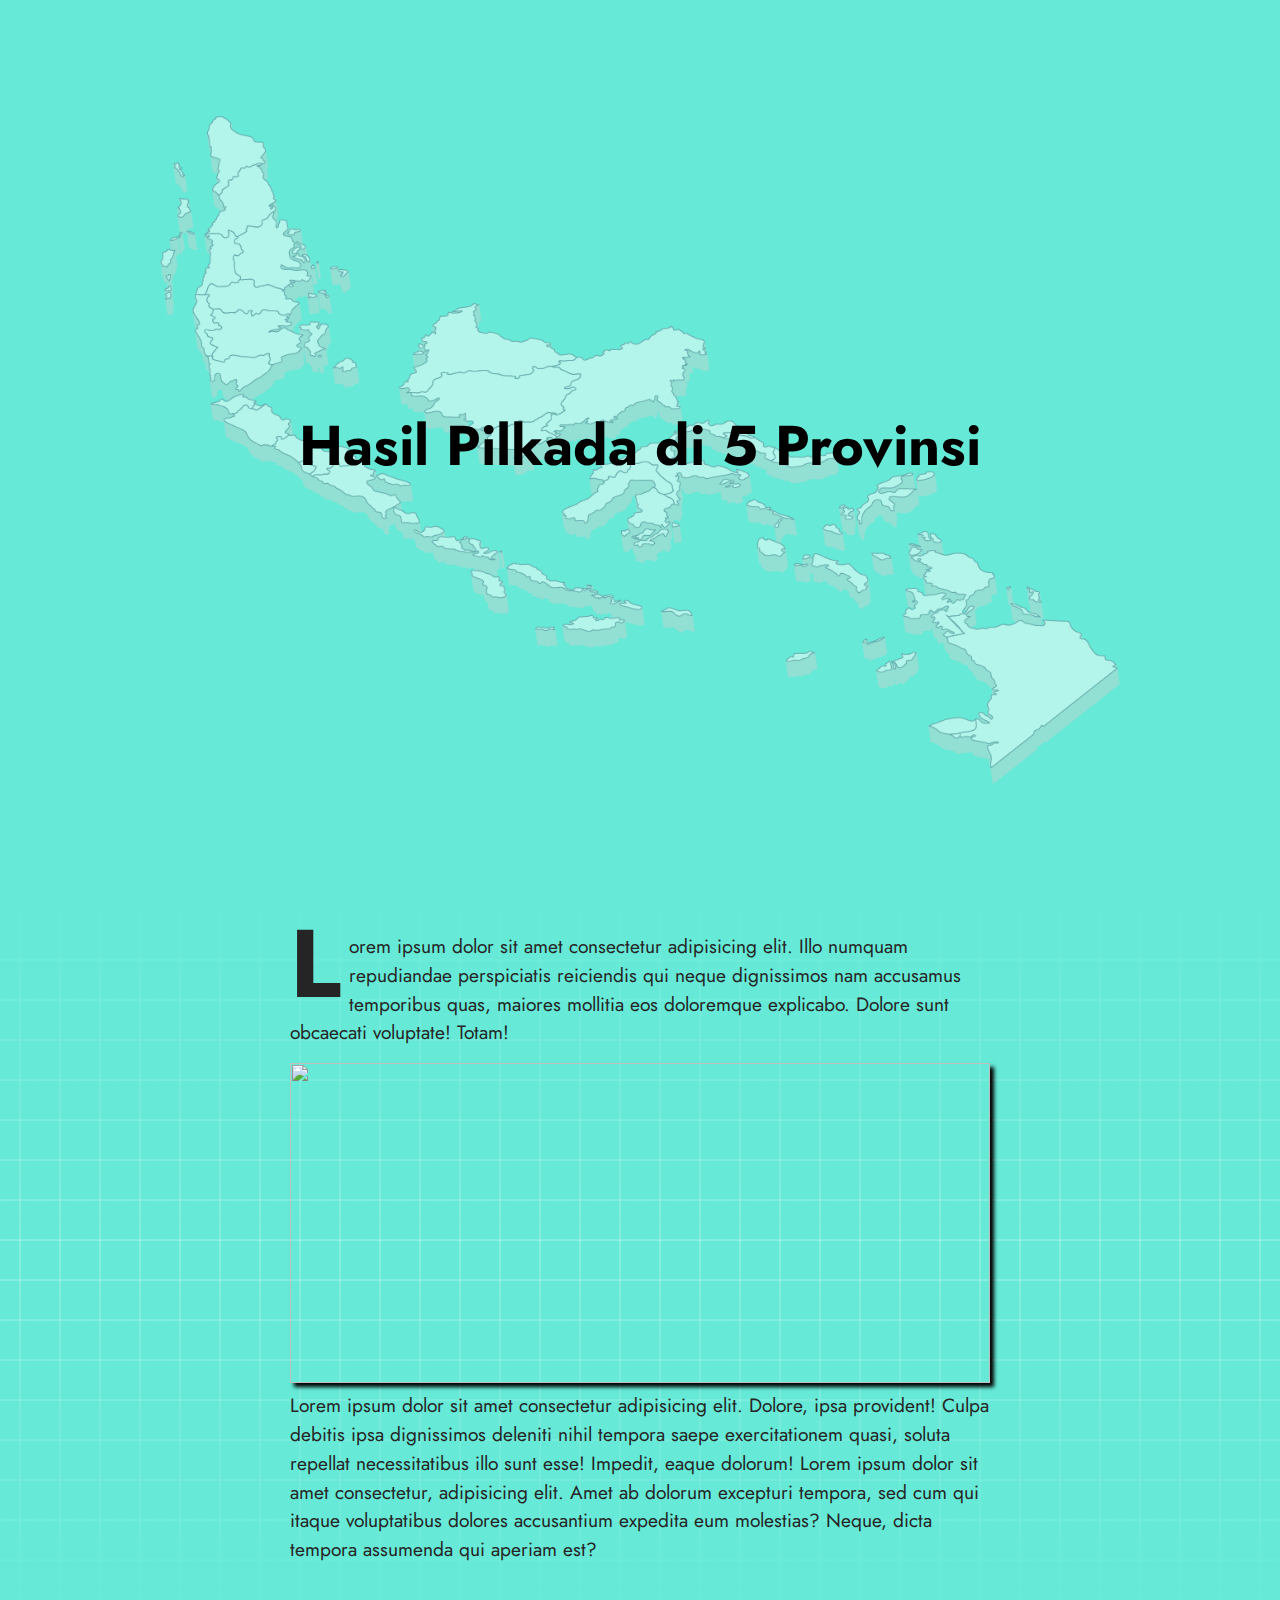
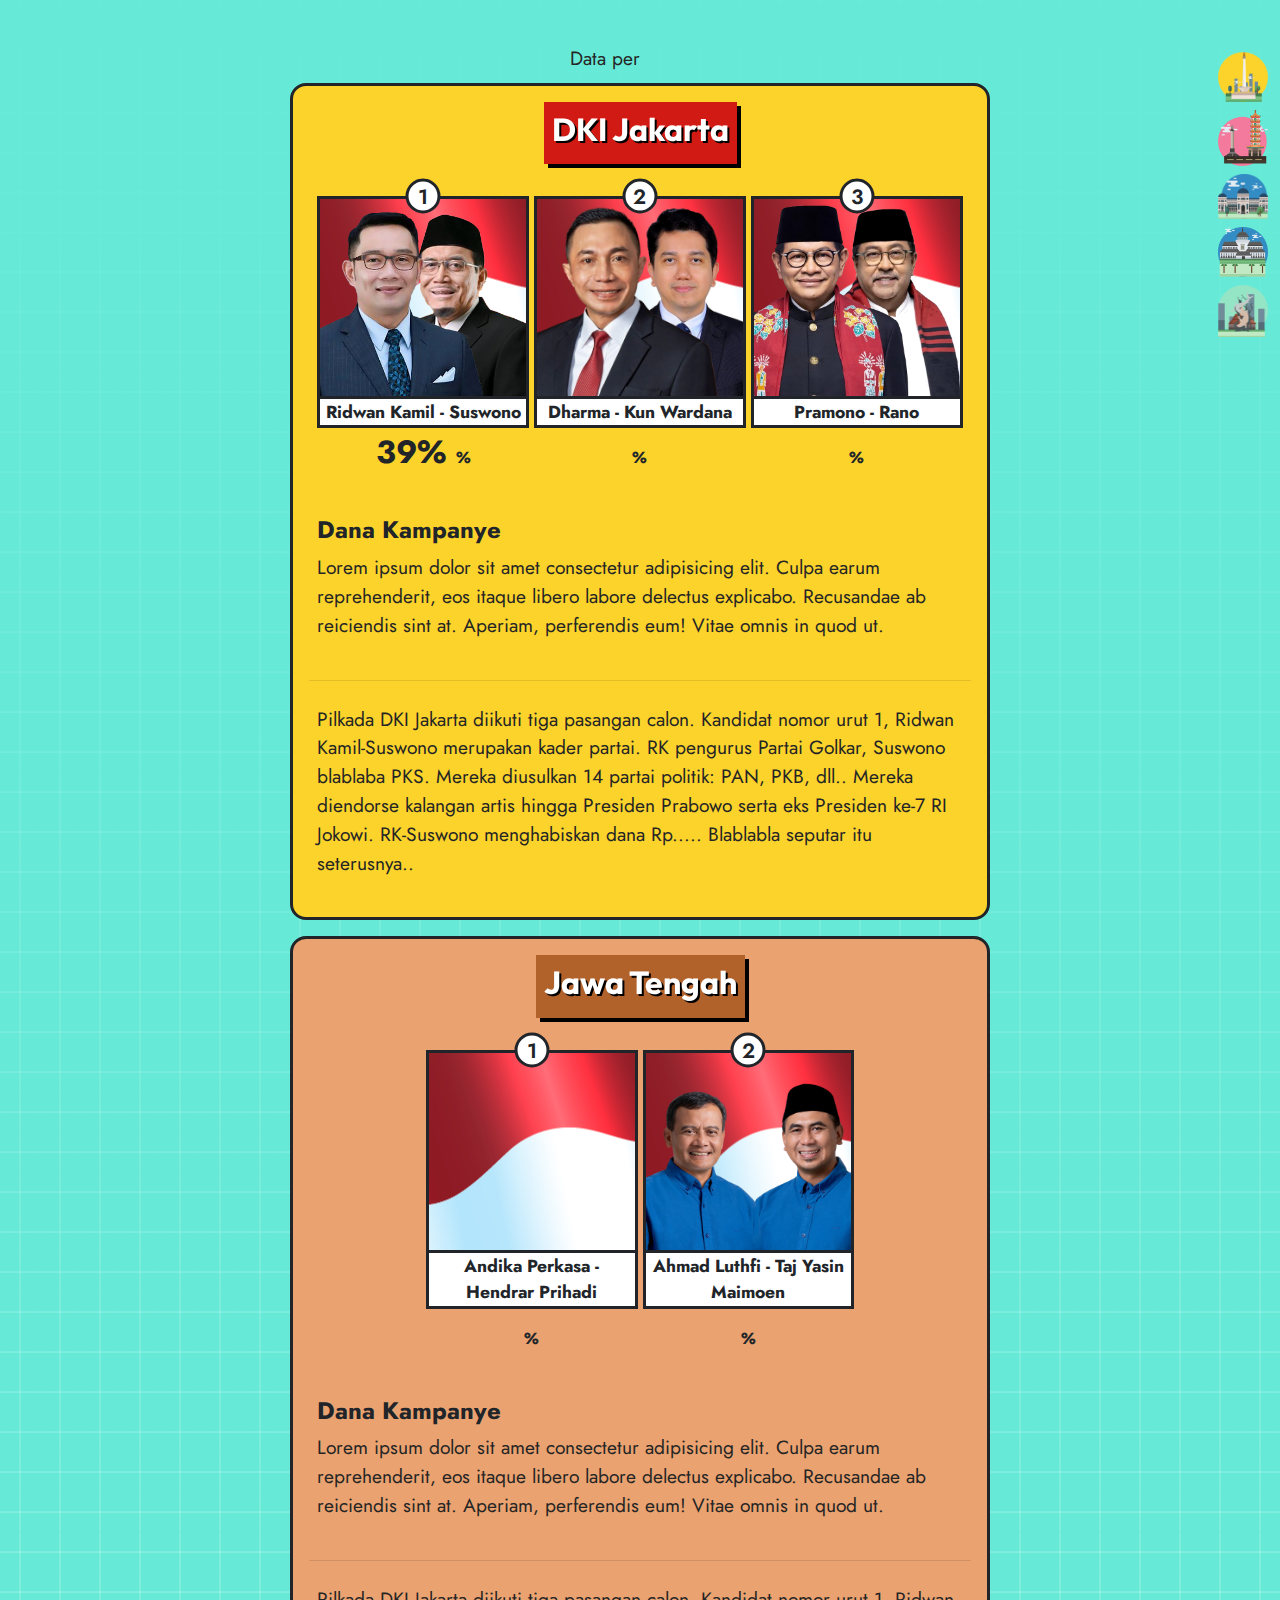
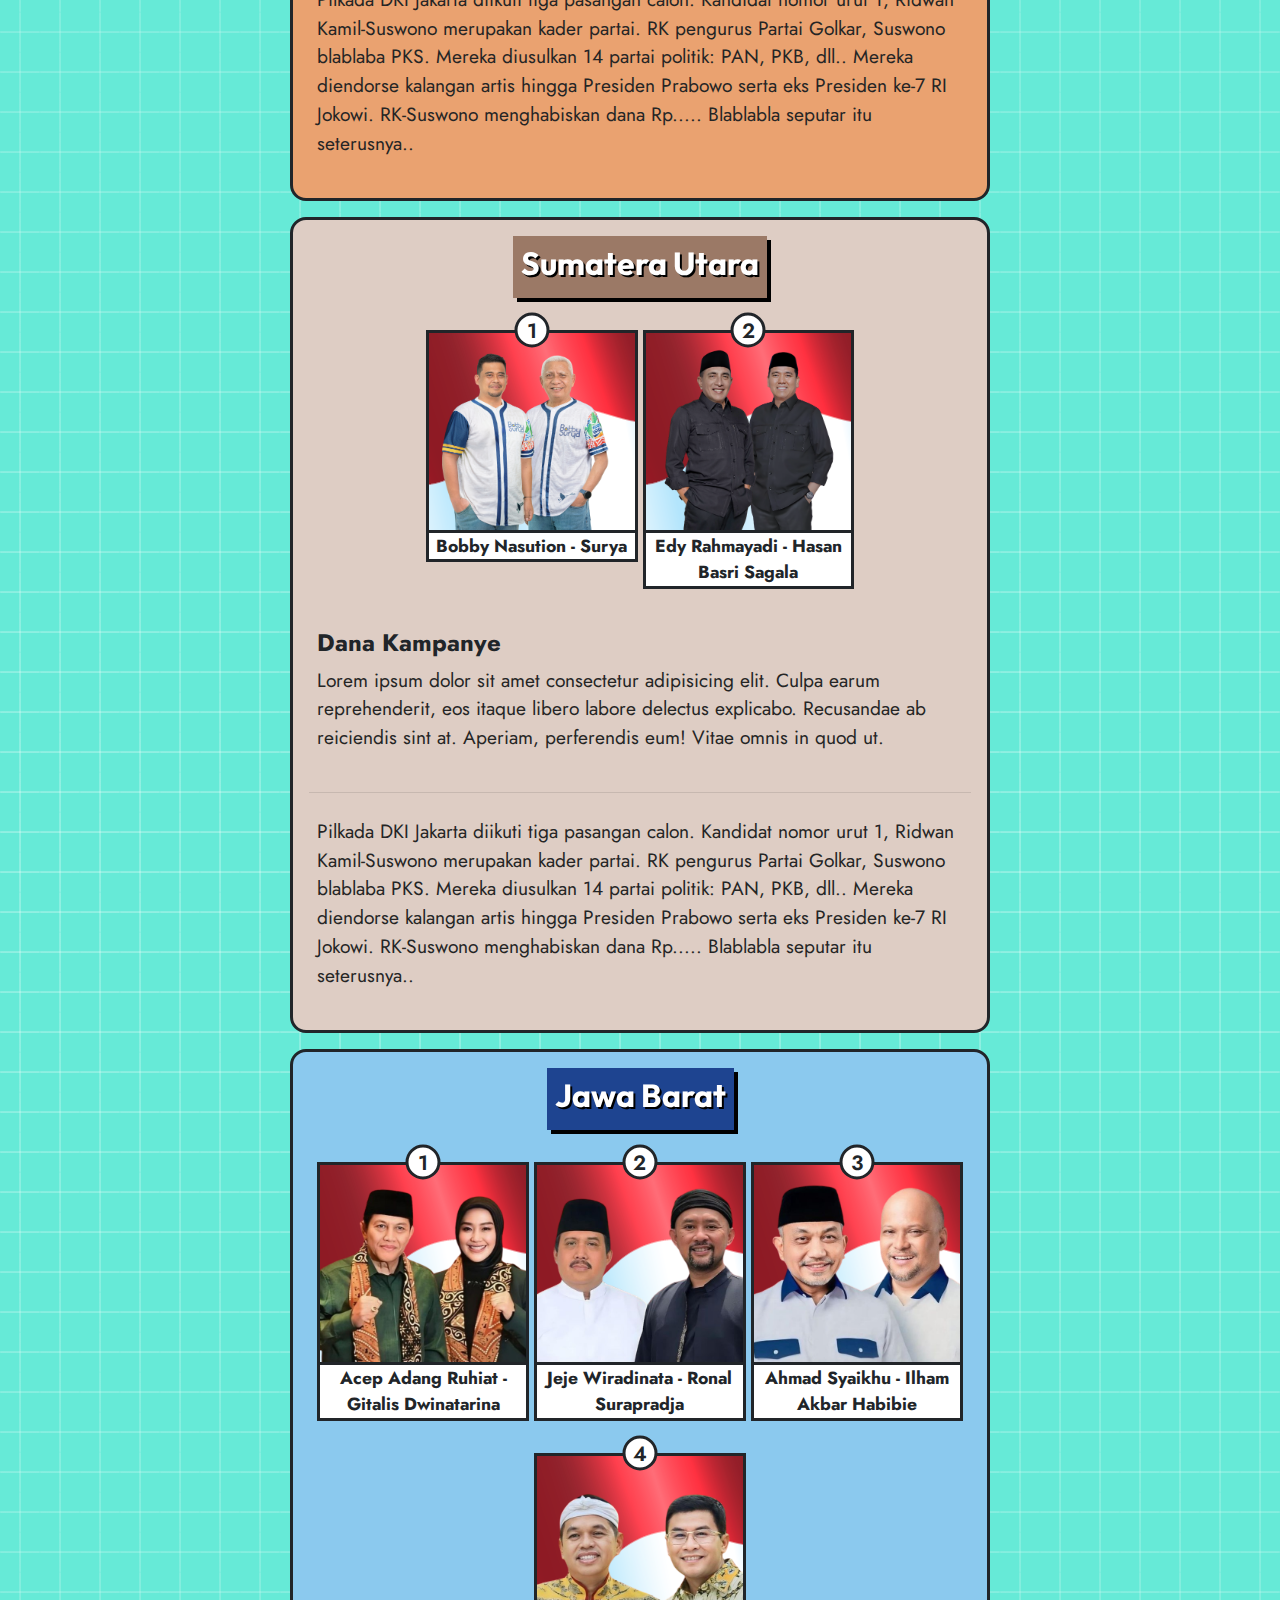
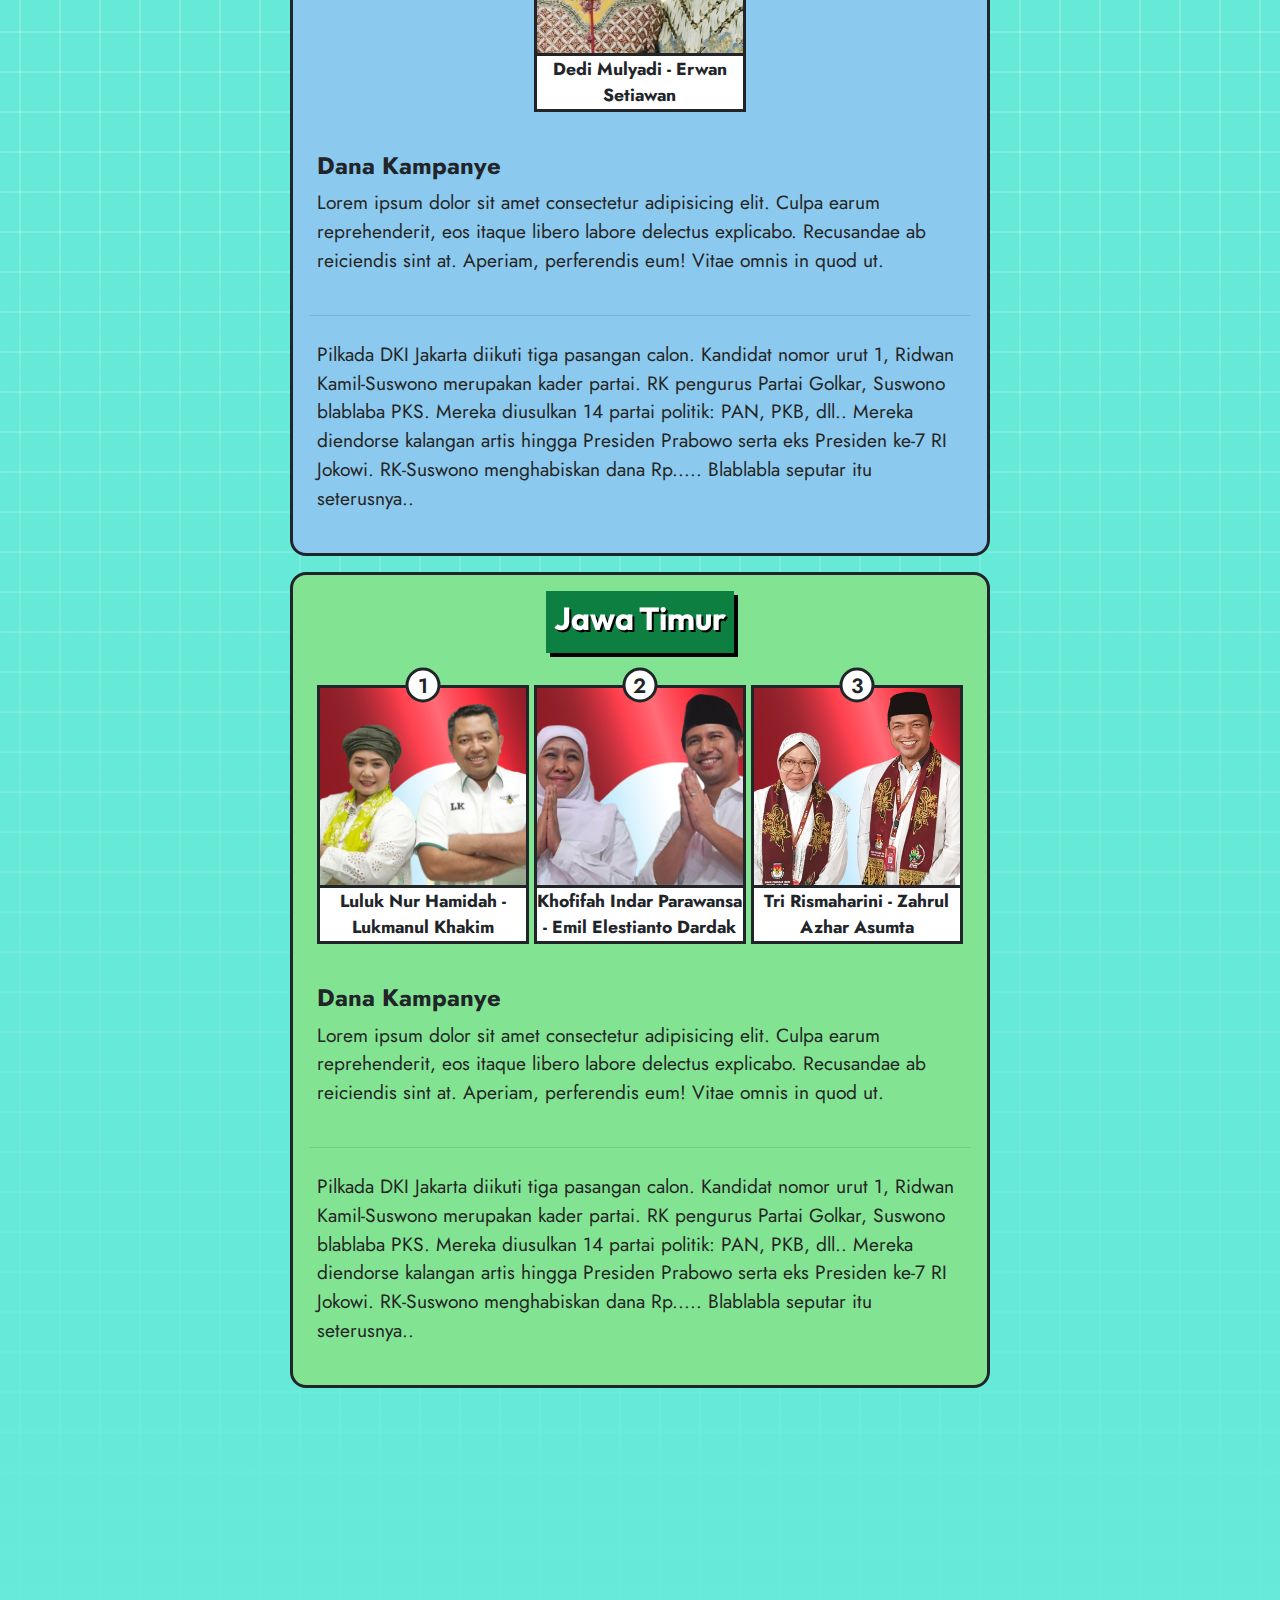
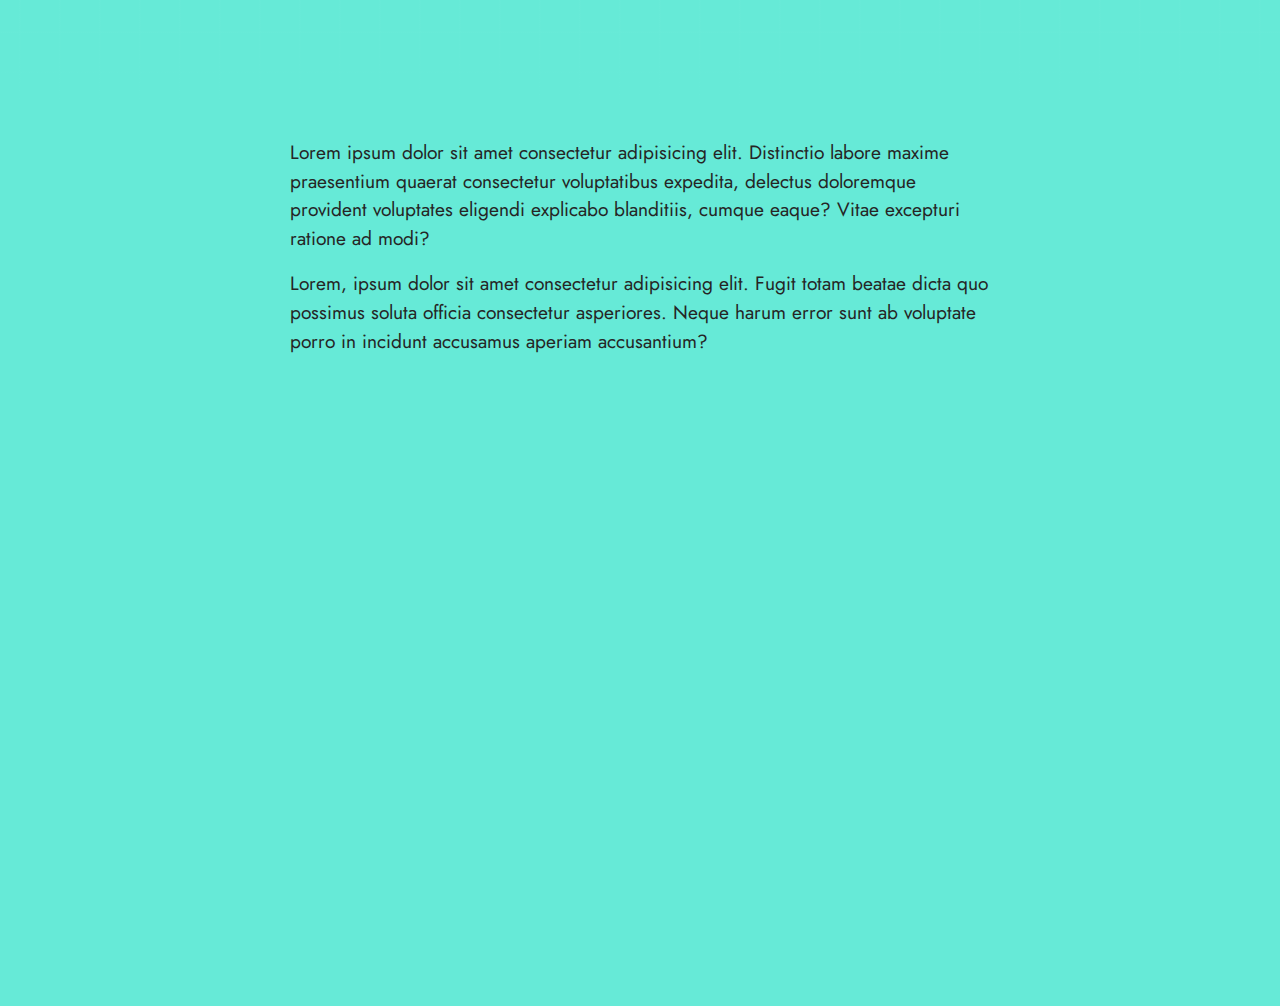
==== commit b081beb4: "update" ====
--- a/index.html
+++ b/index.html
@@ -87,6 +87,14 @@
                                 <div class="nama">Ridwan Kamil - Suswono</div>
                                 <div class="partai"></div>
                                 <div class="no">1</div>
+                                <div id="dki-1">
+                                    <div class="suara">
+                                        39%
+                                    </div>
+                                    <div class="smalls">
+                                        <small></small>
+                                    </div>
+                                </div>
                             </div>
                             <div class="calon_wrap">
                                 <div class="foto">
@@ -95,6 +103,12 @@
                                 <div class="nama">Dharma - Kun Wardana</div>
                                 <div class="partai"></div>
                                 <div class="no">2</div>
+                                <div id="dki-2">
+                                    <div class="suara"></div>
+                                    <div class="smalls">
+                                        <small></small>
+                                    </div>
+                                </div>
                             </div>
                             <div class="calon_wrap">
                                 <div class="foto">
@@ -103,6 +117,12 @@
                                 <div class="nama">Pramono - Rano</div>
                                 <div class="partai"></div>
                                 <div class="no">3</div>
+                                <div id="dki-3">
+                                    <div class="suara"></div>
+                                    <div class="smalls">
+                                        <small></small>
+                                    </div>
+                                </div>
                             </div>
                         </div>
                         <div class="dana">
@@ -129,6 +149,12 @@
                                 <div class="nama">Andika Perkasa - Hendrar Prihadi</div>
                                 <div class="partai"></div>
                                 <div class="no">1</div>
+                                <div id="jateng-1">
+                                    <div class="suara"></div>
+                                    <div class="smalls">
+                                        <small></small>
+                                    </div>
+                                </div>
                             </div>
                             <div class="calon_wrap">
                                 <div class="foto">
@@ -139,6 +165,12 @@
                                 </div>
                                 <div class="partai"></div>
                                 <div class="no">2</div>
+                                <div id="jateng-2">
+                                    <div class="suara"></div>
+                                    <div class="smalls">
+                                        <small></small>
+                                    </div>
+                                </div>
                             </div>
                         </div>
                         <div class="dana">
--- a/sass/style.css
+++ b/sass/style.css
@@ -1 +1 @@
-﻿@import"https://fonts.googleapis.com/css2?family=Zain:wght@300;400;900&family=Bitter:wght@400;600&family=Rubik&family=Paytone+One&family=Source+Code+Pro:wght@400;900&family=Jost:ital,wght@0,100..900;1,100..900&family=Roboto&family=Outfit:wght@300;400;900&family=Mulish&display=swap";.labels{background:#840020;padding:4px 8px;color:#fff;text-transform:uppercase;width:fit-content;margin:0 auto 8px;font-size:1rem}@media screen and (max-width: 768px){.labels{margin:0}}.preloader{position:fixed;top:0;bottom:0;left:0;right:0;z-index:999999;background:#66ead7;background-image:url("../img/anim.png");background-size:contain}.preloader::before{content:"";position:absolute;inset:0;width:100%;height:100%;background:linear-gradient(to top, #66ead7, rgba(102, 234, 215, 0.6), #66ead7)}.preloader .waiting{position:absolute;transform:translate(-50%, -50%);left:50%;top:50%;width:135px;height:auto}.preloader .waiting img{width:100%;height:100%;object-fit:contain}.preloader .animate{-webkit-animation-duration:.5s;animation-duration:.5s;-webkit-animation-fill-mode:both;animation-fill-mode:both;-webkit-animation-timing-function:linear;animation-timing-function:linear;animation-iteration-count:infinite;-webkit-animation-iteration-count:infinite;-webkit-animation-name:bounce;animation-name:bounce}@-webkit-keyframes bounce{0%,100%{-webkit-transform:translateX(0)}50%{-webkit-transform:translateX(-10px)}}@keyframes bounce{0%,100%{transform:translateX(0)}50%{transform:translateX(-10px)}}.preloader .bounce{-webkit-animation-name:bounce;animation-name:bounce}.mb-80{margin-bottom:20vh}.source-code{font-family:"Source Code Pro"}section{padding:32px 0;background:#66ead7;min-height:100vh;z-index:11;position:relative}section::before{content:"";position:fixed;background:url("../img/batik.png");background-attachment:fixed;background-size:contain;background-repeat:repeat}section h3{font-family:"Outfit",sans-serif;font-weight:700;color:#124646;font-size:2rem}@media screen and (max-width: 768px){section h3{font-size:1.6rem}}section .bg-block{background:#fff;padding:16px;border-radius:16px}section p,section li{font-size:1.2rem;color:#252525}@media screen and (max-width: 768px){section p,section li{font-size:1rem}}@media screen and (max-width: 400px){section p,section li{font-size:1rem}}.slick-next,.slick-prev{z-index:17 !important;width:40px;height:40px;border-radius:50%;background:rgba(206,147,82,.8)}.slick-next:focus,.slick-next:hover,.slick-prev:focus,.slick-prev:hover{background:rgba(206,147,82,.5)}.slick-next::before,.slick-prev::before{font-family:"fontAwesome" !important;font-size:32px !important;color:#fff !important;font-weight:700 !important}@media screen and (max-width: 766px){.slick-next::before,.slick-prev::before{font-size:32px !important}}.slick-prev{left:-16px !important}@media screen and (max-width: 768px){.slick-prev{left:-16px !important}}.slick-prev::before{content:"" !important}.slick-next{right:-16px !important}@media screen and (max-width: 768px){.slick-next{right:-16px !important}}.slick-next::before{content:"" !important}.sticky-mode{position:sticky;left:0;right:0;top:0;bottom:0;min-height:100vh}.wrap-detikx{width:700px;position:relative;margin:0 auto}@media screen and (max-width: 766px){.wrap-detikx{width:90%;margin:0 auto;display:block}}.line-line{width:100%;height:1px;background:linear-gradient(to right, transparent, white, transparent);margin:24px 0}.totop{position:relative;z-index:19}.firstletter::first-letter{float:left;font-weight:bold;margin-right:8px;font-size:60px;font-size:6rem;line-height:40px;line-height:4rem;height:4rem;text-transform:uppercase}main{overflow-x:clip;background:#66ead7}html,body{position:relative;height:100%;background:#66ead7;font-family:"Jost" !important;font-weight:400}html h1,html h2,body h1,body h2{font-family:"Jost";color:#124646;font-weight:700}h4,h5{font-family:"Jost",sans-serif !important;font-weight:bold}.slick-slide{margin:0 8px}.slick-list{margin:0 -8px}.img{width:100%}.img img{width:100%;height:100%;object-fit:cover}.hello{width:100%;height:auto;margin-top:8px;border-radius:16px;margin-bottom:16px;background:linear-gradient(to right, #baf5ed, rgba(186, 245, 237, 0.8));position:relative}.hello .content{padding:16px 16px;position:relative;z-index:2}.hello .content p{margin-bottom:0}section .nav-pills .nav-link.active,section .nav-pills .show>.nav-link{background:#333;color:#fff}section .nav-pills .nav-link{border-radius:25px}.dashboard-content{display:none}#nav.no_index,#share{z-index:19}#nav.dark{background:linear-gradient(-45deg, #33a4b9, #3f748d) !important}.footer{z-index:22}.share_icon>a i{font-size:25px !important;line-height:initial !important}@media screen and (max-width: 766px){.share_icon>a i{font-size:16px !important;line-height:initial !important;width:30px !important;height:30px !important}}#nav{background:linear-gradient(45deg, #333, #10607d) !important}.bg-blues{background:#66ead7 !important;position:relative;z-index:12}.share_icon>a{padding:0 !important}.baca-detikx .bacajuga_box{display:initial !important}.baca-detikx .bacajuga_box .container{display:none}.baca-detikx .bacajuga{width:100% !important;display:block}.baca-detikx .bacajuga a{display:inline-block;padding:0px;width:47% !important;margin:0 8px;border-radius:24px;position:relative;height:320px;text-align:left}.baca-detikx .bacajuga a::after{border-radius:24px}@media screen and (max-width: 766px){.baca-detikx .bacajuga a{width:100% !important;margin:4px 0}}.baca-detikx .bacajuga a:hover{text-decoration:none;color:orange !important}.baca-detikx .bacajuga a article{position:absolute;top:initial;width:100%;background:linear-gradient(to top, black, transparent);padding:8px 16px;border-radius:24px;bottom:0;transform:initial}.baca-detikx .bacajuga a article h2{font-family:"Jost" !important;font-size:1.2rem;color:#fff !important}.haha,.hahad{background:#fff;border-radius:16px;padding:0px 8px;position:absolute;top:165px;right:0}@media screen and (max-width: 768px){.haha,.hahad{display:none;color:#333;top:140px}}.haha:hover,.hahad:hover{background:rgba(206,147,82,.5)}.all-helping{position:absolute;inset:0;background:#fff;text-align:center;width:100%;height:100%;z-index:17}.slider{display:none}.slider.slick-initialized{display:block}@media screen and (max-width: 768px){.help-bawah{position:fixed;bottom:0;left:0;right:0;width:100%;height:59px;background:#ccc;z-index:21}}.color-white{color:#fafafa}.color-second{color:#42d4bf}.add-shadow{text-shadow:2px 2px #000}.sticky{position:sticky;padding:8px;width:70px;z-index:21;top:50%;float:right}@media screen and (max-width: 768px){.sticky{position:sticky;padding:8px;width:100%;background:#fff;z-index:30;top:92vh;height:60px}}.sticky .active{background:green}@media screen and (max-width: 768px){.sticky .navigation{text-align:center;margin:0 auto}}@media screen and (max-width: 768px){.sticky .navigation a{display:inline-block;margin:0 8px}}.font-bold{font-weight:bold}#container{min-width:320px;max-width:800px;height:500px;margin:1em auto}.data{min-height:auto}.button-54{font-size:1.5rem;letter-spacing:2px;text-decoration:none;color:#000;font-weight:bold;cursor:pointer;border:3px solid;padding:.25em .5em;box-shadow:1px 1px 0px 0px,2px 2px 0px 0px,3px 3px 0px 0px,4px 4px 0px 0px,5px 5px 0px 0px;position:relative;user-select:none;-webkit-user-select:none;touch-action:manipulation}.button-54:active{box-shadow:0px 0px 0px 0px;top:5px;left:5px}@media(min-width: 768px){.button-54{padding:.25em .75em}}.image-anim{width:fit-content;margin:0 auto;text-align:center;height:auto;position:relative}@media screen and (max-width: 768px){.image-anim{width:320px;height:180px}}.image-anim .judul{position:absolute;left:50%;z-index:19;font-size:1.2rem;background-color:#66ead7;top:50%;transform:translate(-50%, -50%)}@media screen and (max-width: 768px){.image-anim .judul{position:absolute;left:50%;z-index:19;font-size:1rem;background-color:#66ead7;top:50%;transform:translate(-50%, -50%);width:65%}}.image-anim img,.image-anim video{width:100%;height:100%;object-fit:contain}.menu{min-height:auto}.menu .navigation{display:block}.menu .navigation a{display:inline}.pembukaan{min-height:auto}.pembukaan::before{background:url("../img/plus.png");background-repeat:repeat;content:"";position:absolute;inset:0;width:100%;background-size:40px 40px;height:100%;opacity:.8}@media screen and (max-width: 768px){.pembukaan::before{opacity:1}}.pembukaan::after{content:"";position:absolute;inset:0;width:100%;height:100%;z-index:1;background:linear-gradient(to top, #66ead7, transparent, #66ead7)}.pembukaan .batik-top{position:absolute;left:0;right:0;top:0;width:100%;height:200px}.pembukaan .batik-top img{width:100%;height:100%;object-fit:contain}#modal-container{position:fixed;display:block;height:100%;width:100%;top:0;left:0;transform:scale(0);z-index:20}#modal-container .popup-atasx{position:sticky;top:0;left:0;right:0;z-index:21;width:100%;height:100px;background:#04a6b7;border-bottom:3px solid #000}@media screen and (max-width: 768px){#modal-container .popup-atasx{height:80px}}@media screen and (max-width: 360px){#modal-container .popup-atasx{height:80px !important}}#modal-container .popup-atasx::after{content:"";position:absolute;inset:0;width:100%;height:auto;background:linear-gradient(to top, #04a6b7, rgba(4, 166, 183, 0.5))}#modal-container .popup-atasx::before{position:absolute;inset:0;content:"";background-repeat:repeat}#modal-container .popup-atasx img{width:100%;height:100%;object-fit:cover}#modal-container .cekx .wrap-detikx{clear:both;z-index:19}#modal-container .cekx .prov{margin:16px 0}#modal-container .cekx .prov__title{text-align:center;padding:8px;width:fit-content;margin:0 auto 32px;color:#fff;position:relative;box-shadow:4px 4px #000}#modal-container .cekx .prov__title.dki{background:#d11a14}#modal-container .cekx .prov__title.jateng{background:#13467e}#modal-container .cekx .prov__title.sumut{background:#009f42}#modal-container .cekx .prov__title.jabar{background:#1e4490}#modal-container .cekx .prov__title.jatim{background:#0d7f40}#modal-container .cekx .prov__title h3{filter:drop-shadow(2px 2px 0px black);color:#fff}#modal-container .cekx .prov .calon{display:block;margin:0 auto;text-align:center}#modal-container .cekx .prov .calon_wrap{display:inline-block;width:32%;vertical-align:top;position:relative;margin-bottom:32px}#modal-container .cekx .prov .calon_wrap .no{position:absolute;top:0%;transform:translate(-50%, -50%);left:50%;border:3px solid;font-weight:600;background:#fff;width:35px;height:35px;font-size:1.3rem;border-radius:50%}@media screen and (max-width: 768px){#modal-container .cekx .prov .calon_wrap{width:48%}}#modal-container .cekx .prov .calon_wrap .foto{width:100%;height:200px;background:url("../img/bendera.png") #fff;border-top:3px solid;background-position:center;border-left:3px solid;border-right:3px solid}@media screen and (max-width: 768px){#modal-container .cekx .prov .calon_wrap .foto{height:140px}}#modal-container .cekx .prov .calon_wrap .foto img{width:100%;height:100%;object-fit:cover}#modal-container .cekx .prov .calon_wrap .nama{text-align:center;font-size:1.1rem;font-weight:bold;border:3px solid;bottom:0;left:0;background:#fff;right:0}#modal-container .cekx .prov .dana{margin:24px 0;background:#fff;padding:8px;border:3px solid}#modal-container .popup-bawahx{display:none}@media screen and (max-width: 768px){#modal-container .popup-bawahx{position:sticky;bottom:0;left:0;right:0;width:100%;display:block;height:40px;background:#04a6b7}#modal-container .popup-bawahx::before{content:"";position:absolute;top:-16px;left:0;right:0;width:120%;border-top:3px solid;height:80px;background:#04a6b7;transform:rotate(-5deg)}}#modal-container .dalang{width:680px;margin:32px auto;display:block;position:relative;overflow:auto}@media screen and (max-width: 768px){#modal-container .dalang{width:100%;height:100%;margin:16px auto}}@media screen and (max-width: 360px){#modal-container .dalang{width:100%;height:100%}}#modal-container.one{transform:scaleY(0.01) scaleX(0);animation:unfoldIn 1s cubic-bezier(0.165, 0.84, 0.44, 1) forwards}#modal-container.one .modal-background .modal{transform:scale(0);animation:zoomIn .5s .8s cubic-bezier(0.165, 0.84, 0.44, 1) forwards}#modal-container.one.out{transform:scale(1);animation:unfoldOut 1s .3s cubic-bezier(0.165, 0.84, 0.44, 1) forwards}#modal-container.one.out .modal-background .modal{animation:zoomOut .5s cubic-bezier(0.165, 0.84, 0.44, 1) forwards}#modal-container.two{transform:scale(1)}#modal-container.two .modal-background{background:rgba(0,0,0,0);animation:fadeIn .5s cubic-bezier(0.165, 0.84, 0.44, 1) forwards}#modal-container.two .modal-background .modal{opacity:0;animation:scaleUp .5s cubic-bezier(0.165, 0.84, 0.44, 1) forwards}#modal-container.two+.content{animation:scaleBack .5s cubic-bezier(0.165, 0.84, 0.44, 1) forwards}#modal-container.two.out{animation:quickScaleDown 0s .5s linear forwards}#modal-container.two.out .modal-background{animation:fadeOut .5s cubic-bezier(0.165, 0.84, 0.44, 1) forwards}#modal-container.two.out .modal-background .modal{animation:scaleDown .5s cubic-bezier(0.165, 0.84, 0.44, 1) forwards}#modal-container.two.out+.content{animation:scaleForward .5s cubic-bezier(0.165, 0.84, 0.44, 1) forwards}#modal-container.three{z-index:0;transform:scale(1)}#modal-container.three .modal-background{background:rgba(0,0,0,.6)}#modal-container.three .modal-background .modal{animation:moveUp .5s cubic-bezier(0.165, 0.84, 0.44, 1) forwards}#modal-container.three+.content{z-index:1;animation:slideUpLarge .5s cubic-bezier(0.165, 0.84, 0.44, 1) forwards}#modal-container.three.out .modal-background .modal{animation:moveDown .5s cubic-bezier(0.165, 0.84, 0.44, 1) forwards}#modal-container.three.out+.content{animation:slideDownLarge .5s cubic-bezier(0.165, 0.84, 0.44, 1) forwards}#modal-container.four{z-index:0;transform:scale(1)}#modal-container.four .modal-background{background:rgba(0,0,0,.7)}#modal-container.four .modal-background .modal{animation:blowUpModal .5s cubic-bezier(0.165, 0.84, 0.44, 1) forwards}#modal-container.four+.content{z-index:1;animation:blowUpContent .5s cubic-bezier(0.165, 0.84, 0.44, 1) forwards}#modal-container.four.out .modal-background .modal{animation:blowUpModalTwo .5s cubic-bezier(0.165, 0.84, 0.44, 1) forwards}#modal-container.four.out+.content{animation:blowUpContentTwo .5s cubic-bezier(0.165, 0.84, 0.44, 1) forwards}#modal-container.five{transform:scale(1)}#modal-container.five .modal-background{background:rgba(0,0,0,0);animation:fadeIn .5s cubic-bezier(0.165, 0.84, 0.44, 1) forwards}#modal-container.five .modal-background .modal{transform:translateX(-1500px);animation:roadRunnerIn .3s cubic-bezier(0.165, 0.84, 0.44, 1) forwards}#modal-container.five.out{animation:quickScaleDown 0s .5s linear forwards}#modal-container.five.out .modal-background{animation:fadeOut .5s cubic-bezier(0.165, 0.84, 0.44, 1) forwards}#modal-container.five.out .modal-background .modal{animation:roadRunnerOut .5s cubic-bezier(0.165, 0.84, 0.44, 1) forwards}#modal-container.six{transform:scale(1)}#modal-container.six .modal-background{background:rgba(0,0,0,0);animation:fadeIn .5s cubic-bezier(0.165, 0.84, 0.44, 1) forwards}#modal-container.six .modal-background .modal{background-color:transparent;animation:modalFadeIn .5s .8s cubic-bezier(0.165, 0.84, 0.44, 1) forwards}#modal-container.six .modal-background .modal h2,#modal-container.six .modal-background .modal p{opacity:0;position:relative;animation:modalContentFadeIn .5s 1s cubic-bezier(0.165, 0.84, 0.44, 1) forwards}#modal-container.six .modal-background .modal .modal-svg rect{animation:sketchIn .5s .3s cubic-bezier(0.165, 0.84, 0.44, 1) forwards}#modal-container.six.out{animation:quickScaleDown 0s .5s linear forwards}#modal-container.six.out .modal-background{animation:fadeOut .5s cubic-bezier(0.165, 0.84, 0.44, 1) forwards}#modal-container.six.out .modal-background .modal{animation:modalFadeOut .5s cubic-bezier(0.165, 0.84, 0.44, 1) forwards}#modal-container.six.out .modal-background .modal h2,#modal-container.six.out .modal-background .modal p{animation:modalContentFadeOut .5s cubic-bezier(0.165, 0.84, 0.44, 1) forwards}#modal-container.six.out .modal-background .modal .modal-svg rect{animation:sketchOut .5s cubic-bezier(0.165, 0.84, 0.44, 1) forwards}#modal-container.seven{transform:scale(1)}#modal-container.seven .modal-background{background:rgba(0,0,0,0);animation:fadeIn .5s cubic-bezier(0.165, 0.84, 0.44, 1) forwards}#modal-container.seven .modal-background .modal{height:75px;width:75px;border-radius:75px;overflow:hidden;animation:bondJamesBond 1.5s cubic-bezier(0.165, 0.84, 0.44, 1) forwards}#modal-container.seven .modal-background .modal h2,#modal-container.seven .modal-background .modal p{opacity:0;position:relative;animation:modalContentFadeIn .5s 1.4s linear forwards}#modal-container.seven.out{animation:slowFade .5s 1.5s linear forwards}#modal-container.seven.out .modal-background{background-color:rgba(0,0,0,.7);animation:fadeToRed 2s cubic-bezier(0.165, 0.84, 0.44, 1) forwards}#modal-container.seven.out .modal-background .modal{border-radius:3px;height:162px;width:227px;animation:killShot 1s cubic-bezier(0.165, 0.84, 0.44, 1) forwards}#modal-container.seven.out .modal-background .modal h2,#modal-container.seven.out .modal-background .modal p{animation:modalContentFadeOut .5s .5 cubic-bezier(0.165, 0.84, 0.44, 1) forwards}#modal-container .modal-background{background:rgba(0,0,0,.8);vertical-align:middle;width:100%;height:100%}#modal-container .modal-background .modal{padding:0;background:#5eebd8;display:inline-block;border-radius:3px;font-weight:400;overflow:initial;overflow-y:auto;position:relative}@media screen and (max-width: 768px){#modal-container .modal-background .modal{overflow-x:clip}}#modal-container .modal-background .modal .nama-paslon{position:absolute;left:50%;z-index:12;top:50%;color:#fff;text-align:center;font-size:2.2rem;width:100%;transform:translate(-50%, -50%)}@media screen and (max-width: 768px){#modal-container .modal-background .modal .nama-paslon{font-size:1.5rem;width:50%;top:35%}}#modal-container .modal-background .modal h2{font-size:25px;line-height:25px;margin-bottom:15px}#modal-container .modal-background .modal p{font-size:1.2rem}@media screen and (max-width: 768px){#modal-container .modal-background .modal p{font-size:1rem}}#modal-container .modal-background .modal .modal-svg{position:absolute;top:0;left:0;height:100%;width:100%;border-radius:3px}#modal-container .modal-background .modal .modal-svg rect{stroke:#fff;stroke-width:2px;stroke-dasharray:778;stroke-dashoffset:778}.content{min-height:100%;height:100%;background:#fff;position:relative;z-index:0}.content h1{padding:75px 0 30px 0;text-align:center;font-size:30px;line-height:30px}.content .buttons{max-width:800px;margin:0 auto;padding:0;text-align:center}.content .buttons .button{display:inline-block;text-align:center;padding:10px 15px;margin:10px;background:red;font-size:18px;background-color:#efefef;border-radius:3px;box-shadow:0 1px 2px rgba(0,0,0,.3);cursor:pointer}.content .buttons .button:hover{color:#fff;background:#009bd5}@keyframes unfoldIn{0%{transform:scaleY(0.005) scaleX(0)}50%{transform:scaleY(0.005) scaleX(1)}100%{transform:scaleY(1) scaleX(1)}}@keyframes unfoldOut{0%{transform:scaleY(1) scaleX(1)}50%{transform:scaleY(0.005) scaleX(1)}100%{transform:scaleY(0.005) scaleX(0)}}@keyframes zoomIn{0%{transform:scale(0)}100%{transform:scale(1)}}@keyframes zoomOut{0%{transform:scale(1)}100%{transform:scale(0)}}@keyframes fadeIn{0%{background:rgba(0,0,0,0)}100%{background:rgba(0,0,0,.7)}}@keyframes fadeOut{0%{background:rgba(0,0,0,.7)}100%{background:rgba(0,0,0,0)}}@keyframes scaleUp{0%{transform:scale(0.8) translateY(1000px);opacity:0}100%{transform:scale(1) translateY(0px);opacity:1}}@keyframes scaleDown{0%{transform:scale(1) translateY(0px);opacity:1}100%{transform:scale(0.8) translateY(1000px);opacity:0}}@keyframes scaleBack{0%{transform:scale(1)}100%{transform:scale(0.85)}}@keyframes scaleForward{0%{transform:scale(0.85)}100%{transform:scale(1)}}@keyframes quickScaleDown{0%{transform:scale(1)}99.9%{transform:scale(1)}100%{transform:scale(0)}}@keyframes slideUpLarge{0%{transform:translateY(0%)}100%{transform:translateY(-100%)}}@keyframes slideDownLarge{0%{transform:translateY(-100%)}100%{transform:translateY(0%)}}@keyframes moveUp{0%{transform:translateY(150px)}100%{transform:translateY(0)}}@keyframes moveDown{0%{transform:translateY(0px)}100%{transform:translateY(150px)}}@keyframes blowUpContent{0%{transform:scale(1);opacity:1}99.9%{transform:scale(2);opacity:0}100%{transform:scale(0)}}@keyframes blowUpContentTwo{0%{transform:scale(2);opacity:0}100%{transform:scale(1);opacity:1}}@keyframes blowUpModal{0%{transform:scale(0)}100%{transform:scale(1)}}@keyframes blowUpModalTwo{0%{transform:scale(1);opacity:1}100%{transform:scale(0);opacity:0}}@keyframes roadRunnerIn{0%{transform:translateX(-1500px) skewX(30deg) scaleX(1.3)}70%{transform:translateX(30px) skewX(0deg) scaleX(0.9)}100%{transform:translateX(0px) skewX(0deg) scaleX(1)}}@keyframes roadRunnerOut{0%{transform:translateX(0px) skewX(0deg) scaleX(1)}30%{transform:translateX(-30px) skewX(-5deg) scaleX(0.9)}100%{transform:translateX(1500px) skewX(30deg) scaleX(1.3)}}@keyframes sketchIn{0%{stroke-dashoffset:778}100%{stroke-dashoffset:0}}@keyframes sketchOut{0%{stroke-dashoffset:0}100%{stroke-dashoffset:778}}@keyframes modalFadeIn{0%{background-color:transparent}100%{background-color:#fff}}@keyframes modalFadeOut{0%{background-color:#fff}100%{background-color:transparent}}@keyframes modalContentFadeIn{0%{opacity:0;top:-20px}100%{opacity:1;top:0}}@keyframes modalContentFadeOut{0%{opacity:1;top:0px}100%{opacity:0;top:-20px}}@keyframes bondJamesBond{0%{transform:translateX(1000px)}80%{transform:translateX(0px);border-radius:75px;height:75px;width:75px}90%{border-radius:3px;height:182px;width:247px}100%{border-radius:3px;height:162px;width:227px}}@keyframes killShot{0%{transform:translateY(0) rotate(0deg);opacity:1}100%{transform:translateY(300px) rotate(45deg);opacity:0}}@keyframes fadeToRed{0%{background-color:rgba(0,0,0,.6)}100%{background-color:rgba(255,0,0,.8)}}@keyframes slowFade{0%{opacity:1}99.9%{opacity:0;transform:scale(1)}100%{transform:scale(0)}}#closex{position:absolute;left:20%;width:fit-content;cursor:pointer;top:8px;background:#ccc;z-index:22;color:#000;padding:4px;font-weight:bold;font-size:14px;border-radius:8px}@media screen and (max-width: 768px){#closex{left:16px;font-size:12px}}.images{width:100%;height:320px;margin-bottom:8px;box-shadow:4px 4px 4px #000}.images img{width:100%;height:100%;object-fit:cover}.image-box{width:300px;height:300px;background:#fff;vertical-align:middle;margin:8px 0;display:inline-block}.image-box.right-place{float:right;margin:16px 0 8px 16px}@media screen and (max-width: 768px){.image-box.right-place{right:-15%;position:relative;float:initial}}.image-box.left-place{float:left;margin:16px 16px 8px 0}@media screen and (max-width: 768px){.image-box.left-place{float:initial}}@media screen and (max-width: 768px){.image-box{width:62%;height:250px}}.image-box img{width:100%;height:100%;object-fit:cover}.provinsi{margin:24px 0;display:block}.provinsi__name{font-weight:700;display:inline-block;vertical-align:middle;width:35%}@media screen and (max-width: 768px){.provinsi__name{font-size:1.2rem}}@media screen and (max-width: 768px){.provinsi{padding:0 16px}}.tgl{position:absolute;left:50%;top:85%;transform:translate(-50%, -50%);z-index:19;color:#fff}.gallery{display:flex;padding:2px;transition:.3s}.gallery figure{margin-bottom:0}.gallery__column{display:flex;flex-direction:column;width:50%}.gallery__link{margin:2px;cursor:pointer;overflow:hidden;border:3px solid #000}.gallery__link:hover .gallery__caption{opacity:1}.gallery__thumb{position:relative}.gallery__thumb--odd{height:280px}.gallery__thumb--even{height:200px}.gallery__thumb img{height:100%;object-fit:cover}.gallery__image{display:block;width:100%;transition:.3s}.gallery__image:hover{transform:scale(1.1)}.gallery__caption{position:absolute;bottom:0;left:0;padding:25px 15px 15px;width:100%;font-size:16px;color:#fff;opacity:1;background:linear-gradient(0deg, rgba(0, 0, 0, 0.5) 0%, rgba(255, 255, 255, 0) 100%);transition:.3s}@media screen and (max-width: 768px){.banner{min-height:55vh}}.banner .wp{position:absolute;left:50%;top:50%;opacity:.5;transform:translate(-50%, -50%);width:75%;height:75%}.banner .wp img{width:100%;height:100%;object-fit:contain}.banner__title{position:absolute;left:50%;top:50%;width:70%;transform:translate(-50%, -50%)}.banner__title h2{color:#000;font-size:3.5rem;text-align:center}@media screen and (max-width: 768px){.banner__title h2{font-size:2rem}}::-webkit-scrollbar{width:10px}::-webkit-scrollbar-track{box-shadow:inset 0 0 5px gray;border-radius:10px}::-webkit-scrollbar-thumb{background:rgba(40,72,99,.8);border-radius:10px}::-webkit-scrollbar-thumb:hover{background:#33a4b9}.highcharts-figure,.highcharts-data-table table{min-width:310px;max-width:800px;margin:1em auto}.highcharts-figure .height-update,.highcharts-data-table table .height-update{height:600px !important}@media screen and (max-width: 768px){.highcharts-figure .height-update,.highcharts-data-table table .height-update{height:500px !important}}#container{height:500px}.highcharts-data-table table{font-family:Verdana,sans-serif;border-collapse:collapse;border:1px solid #ebebeb;margin:10px auto;text-align:center;width:100%;max-width:500px}.highcharts-data-table caption{padding:1em 0;font-size:1.2em;color:#555}.highcharts-data-table th{font-weight:600;padding:.5em}.highcharts-data-table td,.highcharts-data-table th,.highcharts-data-table caption{padding:.5em}.highcharts-data-table thead tr,.highcharts-data-table tr:nth-child(even){background:#f8f8f8}.highcharts-data-table tr:hover{background:#f1f7ff}.cek::before{background:url("../img/plus.png");background-repeat:repeat;content:"";position:absolute;inset:0;width:100%;background-size:40px 40px;height:100%;opacity:1}@media screen and (max-width: 768px){.cek::before{opacity:1}}.cek::after{content:"";position:absolute;inset:0;width:100%;height:100%;z-index:1;background:linear-gradient(to top, #66ead7, transparent, #66ead7)}.cek .wrap-detikx{clear:both;z-index:19;top:-30vh}@media screen and (max-width: 768px){.cek .wrap-detikx{top:0}}.cek .prov{margin:16px 0;padding:16px;border:3px solid;border-radius:16px}.cek .prov.one{background:#fcd32b}.cek .prov.two{background:#eaa270}.cek .prov.three{background:#decdc4}.cek .prov.four{background:#5db4e8}.cek .prov.five{background:#82e493}.cek .prov__title{text-align:center;padding:8px;width:fit-content;margin:0 auto 32px;color:#fff;position:relative;box-shadow:4px 4px #000}.cek .prov__title.dki{background:#d11a14}.cek .prov__title.jateng{background:#b1612a}.cek .prov__title.sumut{background:#9b7966}.cek .prov__title.jabar{background:#1e4490}.cek .prov__title.jatim{background:#0d7f40}.cek .prov__title h3{filter:drop-shadow(2px 2px 0px black);color:#fff}.cek .prov .calon{display:block;margin:0 auto;text-align:center}.cek .prov .calon_wrap{display:inline-block;width:32%;vertical-align:top;position:relative;margin-bottom:32px}.cek .prov .calon_wrap .no{position:absolute;top:0%;transform:translate(-50%, -50%);left:50%;border:3px solid;font-weight:600;background:#fff;width:35px;height:35px;font-size:1.3rem;border-radius:50%}@media screen and (max-width: 768px){.cek .prov .calon_wrap{width:48%}}.cek .prov .calon_wrap .foto{width:100%;height:200px;background:url("../img/bendera.png") #fff;border-top:3px solid;background-position:center;border-left:3px solid;border-right:3px solid}@media screen and (max-width: 768px){.cek .prov .calon_wrap .foto{height:140px}}.cek .prov .calon_wrap .foto img{width:100%;height:100%;object-fit:cover}.cek .prov .calon_wrap .nama{text-align:center;font-size:1.1rem;font-weight:bold;border:3px solid;bottom:0;left:0;background:#fff;right:0}.cek .prov .dana{padding:8px}.cek .prov .gimmick{padding:8px}.navigation .iconx{width:50px;height:auto;margin-bottom:8px}@media screen and (max-width: 768px){.navigation .iconx{width:36px;height:auto}}.navigation .iconx img{width:100%;height:100%;object-fit:contain}/*# sourceMappingURL=style.css.map */
+﻿@import"https://fonts.googleapis.com/css2?family=Zain:wght@300;400;900&family=Bitter:wght@400;600&family=Rubik&family=Paytone+One&family=Source+Code+Pro:wght@400;900&family=Jost:ital,wght@0,100..900;1,100..900&family=Roboto&family=Outfit:wght@300;400;900&family=Mulish&display=swap";.labels{background:#840020;padding:4px 8px;color:#fff;text-transform:uppercase;width:fit-content;margin:0 auto 8px;font-size:1rem}@media screen and (max-width: 768px){.labels{margin:0}}.preloader{position:fixed;top:0;bottom:0;left:0;right:0;z-index:999999;background:#66ead7;background-image:url("../img/anim.png");background-size:contain}.preloader::before{content:"";position:absolute;inset:0;width:100%;height:100%;background:linear-gradient(to top, #66ead7, rgba(102, 234, 215, 0.6), #66ead7)}.preloader .waiting{position:absolute;transform:translate(-50%, -50%);left:50%;top:50%;width:135px;height:auto}.preloader .waiting img{width:100%;height:100%;object-fit:contain}.preloader .animate{-webkit-animation-duration:.5s;animation-duration:.5s;-webkit-animation-fill-mode:both;animation-fill-mode:both;-webkit-animation-timing-function:linear;animation-timing-function:linear;animation-iteration-count:infinite;-webkit-animation-iteration-count:infinite;-webkit-animation-name:bounce;animation-name:bounce}@-webkit-keyframes bounce{0%,100%{-webkit-transform:translateX(0)}50%{-webkit-transform:translateX(-10px)}}@keyframes bounce{0%,100%{transform:translateX(0)}50%{transform:translateX(-10px)}}.preloader .bounce{-webkit-animation-name:bounce;animation-name:bounce}.mb-80{margin-bottom:20vh}.source-code{font-family:"Source Code Pro"}section{padding:32px 0;background:#66ead7;min-height:100vh;z-index:11;position:relative}section::before{content:"";position:fixed;background:url("../img/batik.png");background-attachment:fixed;background-size:contain;background-repeat:repeat}section h3{font-family:"Outfit",sans-serif;font-weight:700;color:#124646;font-size:2rem}@media screen and (max-width: 768px){section h3{font-size:1.6rem}}section .bg-block{background:#fff;padding:16px;border-radius:16px}section p,section li{font-size:1.2rem;color:#252525}@media screen and (max-width: 768px){section p,section li{font-size:1rem}}@media screen and (max-width: 400px){section p,section li{font-size:1rem}}.slick-next,.slick-prev{z-index:17 !important;width:40px;height:40px;border-radius:50%;background:rgba(206,147,82,.8)}.slick-next:focus,.slick-next:hover,.slick-prev:focus,.slick-prev:hover{background:rgba(206,147,82,.5)}.slick-next::before,.slick-prev::before{font-family:"fontAwesome" !important;font-size:32px !important;color:#fff !important;font-weight:700 !important}@media screen and (max-width: 766px){.slick-next::before,.slick-prev::before{font-size:32px !important}}.slick-prev{left:-16px !important}@media screen and (max-width: 768px){.slick-prev{left:-16px !important}}.slick-prev::before{content:"" !important}.slick-next{right:-16px !important}@media screen and (max-width: 768px){.slick-next{right:-16px !important}}.slick-next::before{content:"" !important}.sticky-mode{position:sticky;left:0;right:0;top:0;bottom:0;min-height:100vh}.wrap-detikx{width:700px;position:relative;margin:0 auto}@media screen and (max-width: 766px){.wrap-detikx{width:90%;margin:0 auto;display:block}}.line-line{width:100%;height:1px;background:linear-gradient(to right, transparent, white, transparent);margin:24px 0}.totop{position:relative;z-index:19}.firstletter::first-letter{float:left;font-weight:bold;margin-right:8px;font-size:60px;font-size:6rem;line-height:40px;line-height:4rem;height:4rem;text-transform:uppercase}main{overflow-x:clip;background:#66ead7}html,body{position:relative;height:100%;background:#66ead7;font-family:"Jost" !important;font-weight:400}html h1,html h2,body h1,body h2{font-family:"Jost";color:#124646;font-weight:700}h4,h5{font-family:"Jost",sans-serif !important;font-weight:bold}.slick-slide{margin:0 8px}.slick-list{margin:0 -8px}.img{width:100%}.img img{width:100%;height:100%;object-fit:cover}.hello{width:100%;height:auto;margin-top:8px;border-radius:16px;margin-bottom:16px;background:linear-gradient(to right, #baf5ed, rgba(186, 245, 237, 0.8));position:relative}.hello .content{padding:16px 16px;position:relative;z-index:2}.hello .content p{margin-bottom:0}section .nav-pills .nav-link.active,section .nav-pills .show>.nav-link{background:#333;color:#fff}section .nav-pills .nav-link{border-radius:25px}.dashboard-content{display:none}#nav.no_index,#share{z-index:19}#nav.dark{background:linear-gradient(-45deg, #33a4b9, #3f748d) !important}.footer{z-index:22}.share_icon>a i{font-size:25px !important;line-height:initial !important}@media screen and (max-width: 766px){.share_icon>a i{font-size:16px !important;line-height:initial !important;width:30px !important;height:30px !important}}#nav{background:linear-gradient(45deg, #333, #10607d) !important}.bg-blues{background:#66ead7 !important;position:relative;z-index:12}.share_icon>a{padding:0 !important}.baca-detikx .bacajuga_box{display:initial !important}.baca-detikx .bacajuga_box .container{display:none}.baca-detikx .bacajuga{width:100% !important;display:block}.baca-detikx .bacajuga a{display:inline-block;padding:0px;width:47% !important;margin:0 8px;border-radius:24px;position:relative;height:320px;text-align:left}.baca-detikx .bacajuga a::after{border-radius:24px}@media screen and (max-width: 766px){.baca-detikx .bacajuga a{width:100% !important;margin:4px 0}}.baca-detikx .bacajuga a:hover{text-decoration:none;color:orange !important}.baca-detikx .bacajuga a article{position:absolute;top:initial;width:100%;background:linear-gradient(to top, black, transparent);padding:8px 16px;border-radius:24px;bottom:0;transform:initial}.baca-detikx .bacajuga a article h2{font-family:"Jost" !important;font-size:1.2rem;color:#fff !important}.haha,.hahad{background:#fff;border-radius:16px;padding:0px 8px;position:absolute;top:165px;right:0}@media screen and (max-width: 768px){.haha,.hahad{display:none;color:#333;top:140px}}.haha:hover,.hahad:hover{background:rgba(206,147,82,.5)}.all-helping{position:absolute;inset:0;background:#fff;text-align:center;width:100%;height:100%;z-index:17}.slider{display:none}.slider.slick-initialized{display:block}@media screen and (max-width: 768px){.help-bawah{position:fixed;bottom:0;left:0;right:0;width:100%;height:59px;background:#ccc;z-index:21}}.color-white{color:#fafafa}.color-second{color:#42d4bf}.add-shadow{text-shadow:2px 2px #000}.sticky{position:sticky;padding:8px;width:70px;z-index:21;top:50%;float:right}@media screen and (max-width: 768px){.sticky{position:sticky;padding:8px;width:100%;background:#42d4bf;z-index:30;top:92vh;height:60px}}.sticky .active{background:green}@media screen and (max-width: 768px){.sticky .navigation{text-align:center;margin:0 auto}}@media screen and (max-width: 768px){.sticky .navigation a{display:inline-block;margin:0 8px}}.font-bold{font-weight:bold}#container{min-width:320px;max-width:800px;height:500px;margin:1em auto}.data{min-height:auto}.button-54{font-size:1.5rem;letter-spacing:2px;text-decoration:none;color:#000;font-weight:bold;cursor:pointer;border:3px solid;padding:.25em .5em;box-shadow:1px 1px 0px 0px,2px 2px 0px 0px,3px 3px 0px 0px,4px 4px 0px 0px,5px 5px 0px 0px;position:relative;user-select:none;-webkit-user-select:none;touch-action:manipulation}.button-54:active{box-shadow:0px 0px 0px 0px;top:5px;left:5px}@media(min-width: 768px){.button-54{padding:.25em .75em}}.image-anim{width:fit-content;margin:0 auto;text-align:center;height:auto;position:relative}@media screen and (max-width: 768px){.image-anim{width:320px;height:180px}}.image-anim .judul{position:absolute;left:50%;z-index:19;font-size:1.2rem;background-color:#66ead7;top:50%;transform:translate(-50%, -50%)}@media screen and (max-width: 768px){.image-anim .judul{position:absolute;left:50%;z-index:19;font-size:1rem;background-color:#66ead7;top:50%;transform:translate(-50%, -50%);width:65%}}.image-anim img,.image-anim video{width:100%;height:100%;object-fit:contain}.menu{min-height:auto}.menu .navigation{display:block}.menu .navigation a{display:inline}.pembukaan{min-height:auto}.pembukaan::before{background:url("../img/plus.png");background-repeat:repeat;content:"";position:absolute;inset:0;width:100%;background-size:40px 40px;height:100%;opacity:.8}@media screen and (max-width: 768px){.pembukaan::before{opacity:1}}.pembukaan::after{content:"";position:absolute;inset:0;width:100%;height:100%;z-index:1;background:linear-gradient(to top, #66ead7, transparent, #66ead7)}.pembukaan .batik-top{position:absolute;left:0;right:0;top:0;width:100%;height:200px}.pembukaan .batik-top img{width:100%;height:100%;object-fit:contain}#modal-container{position:fixed;display:block;height:100%;width:100%;top:0;left:0;transform:scale(0);z-index:20}#modal-container .popup-atasx{position:sticky;top:0;left:0;right:0;z-index:21;width:100%;height:100px;background:#04a6b7;border-bottom:3px solid #000}@media screen and (max-width: 768px){#modal-container .popup-atasx{height:80px}}@media screen and (max-width: 360px){#modal-container .popup-atasx{height:80px !important}}#modal-container .popup-atasx::after{content:"";position:absolute;inset:0;width:100%;height:auto;background:linear-gradient(to top, #04a6b7, rgba(4, 166, 183, 0.5))}#modal-container .popup-atasx::before{position:absolute;inset:0;content:"";background-repeat:repeat}#modal-container .popup-atasx img{width:100%;height:100%;object-fit:cover}#modal-container .cekx .wrap-detikx{clear:both;z-index:19}#modal-container .cekx .prov{margin:16px 0}#modal-container .cekx .prov__title{text-align:center;padding:8px;width:fit-content;margin:0 auto 32px;color:#fff;position:relative;box-shadow:4px 4px #000}#modal-container .cekx .prov__title.dki{background:#d11a14}#modal-container .cekx .prov__title.jateng{background:#13467e}#modal-container .cekx .prov__title.sumut{background:#009f42}#modal-container .cekx .prov__title.jabar{background:#1e4490}#modal-container .cekx .prov__title.jatim{background:#0d7f40}#modal-container .cekx .prov__title h3{filter:drop-shadow(2px 2px 0px black);color:#fff}#modal-container .cekx .prov .calon{display:block;margin:0 auto;text-align:center}#modal-container .cekx .prov .calon_wrap{display:inline-block;width:32%;vertical-align:top;position:relative;margin-bottom:32px}#modal-container .cekx .prov .calon_wrap .no{position:absolute;top:0%;transform:translate(-50%, -50%);left:50%;border:3px solid;font-weight:600;background:#fff;width:35px;height:35px;font-size:1.3rem;border-radius:50%}@media screen and (max-width: 768px){#modal-container .cekx .prov .calon_wrap{width:48%}}#modal-container .cekx .prov .calon_wrap .foto{width:100%;height:200px;background:url("../img/bendera.png") #fff;border-top:3px solid;background-position:center;border-left:3px solid;border-right:3px solid}@media screen and (max-width: 768px){#modal-container .cekx .prov .calon_wrap .foto{height:140px}}#modal-container .cekx .prov .calon_wrap .foto img{width:100%;height:100%;object-fit:cover}#modal-container .cekx .prov .calon_wrap .nama{text-align:center;font-size:1.1rem;font-weight:bold;border:3px solid;bottom:0;left:0;background:#fff;right:0}#modal-container .cekx .prov .dana{margin:24px 0;background:#fff;padding:8px;border:3px solid}#modal-container .popup-bawahx{display:none}@media screen and (max-width: 768px){#modal-container .popup-bawahx{position:sticky;bottom:0;left:0;right:0;width:100%;display:block;height:40px;background:#04a6b7}#modal-container .popup-bawahx::before{content:"";position:absolute;top:-16px;left:0;right:0;width:120%;border-top:3px solid;height:80px;background:#04a6b7;transform:rotate(-5deg)}}#modal-container .dalang{width:680px;margin:32px auto;display:block;position:relative;overflow:auto}@media screen and (max-width: 768px){#modal-container .dalang{width:100%;height:100%;margin:16px auto}}@media screen and (max-width: 360px){#modal-container .dalang{width:100%;height:100%}}#modal-container.one{transform:scaleY(0.01) scaleX(0);animation:unfoldIn 1s cubic-bezier(0.165, 0.84, 0.44, 1) forwards}#modal-container.one .modal-background .modal{transform:scale(0);animation:zoomIn .5s .8s cubic-bezier(0.165, 0.84, 0.44, 1) forwards}#modal-container.one.out{transform:scale(1);animation:unfoldOut 1s .3s cubic-bezier(0.165, 0.84, 0.44, 1) forwards}#modal-container.one.out .modal-background .modal{animation:zoomOut .5s cubic-bezier(0.165, 0.84, 0.44, 1) forwards}#modal-container.two{transform:scale(1)}#modal-container.two .modal-background{background:rgba(0,0,0,0);animation:fadeIn .5s cubic-bezier(0.165, 0.84, 0.44, 1) forwards}#modal-container.two .modal-background .modal{opacity:0;animation:scaleUp .5s cubic-bezier(0.165, 0.84, 0.44, 1) forwards}#modal-container.two+.content{animation:scaleBack .5s cubic-bezier(0.165, 0.84, 0.44, 1) forwards}#modal-container.two.out{animation:quickScaleDown 0s .5s linear forwards}#modal-container.two.out .modal-background{animation:fadeOut .5s cubic-bezier(0.165, 0.84, 0.44, 1) forwards}#modal-container.two.out .modal-background .modal{animation:scaleDown .5s cubic-bezier(0.165, 0.84, 0.44, 1) forwards}#modal-container.two.out+.content{animation:scaleForward .5s cubic-bezier(0.165, 0.84, 0.44, 1) forwards}#modal-container.three{z-index:0;transform:scale(1)}#modal-container.three .modal-background{background:rgba(0,0,0,.6)}#modal-container.three .modal-background .modal{animation:moveUp .5s cubic-bezier(0.165, 0.84, 0.44, 1) forwards}#modal-container.three+.content{z-index:1;animation:slideUpLarge .5s cubic-bezier(0.165, 0.84, 0.44, 1) forwards}#modal-container.three.out .modal-background .modal{animation:moveDown .5s cubic-bezier(0.165, 0.84, 0.44, 1) forwards}#modal-container.three.out+.content{animation:slideDownLarge .5s cubic-bezier(0.165, 0.84, 0.44, 1) forwards}#modal-container.four{z-index:0;transform:scale(1)}#modal-container.four .modal-background{background:rgba(0,0,0,.7)}#modal-container.four .modal-background .modal{animation:blowUpModal .5s cubic-bezier(0.165, 0.84, 0.44, 1) forwards}#modal-container.four+.content{z-index:1;animation:blowUpContent .5s cubic-bezier(0.165, 0.84, 0.44, 1) forwards}#modal-container.four.out .modal-background .modal{animation:blowUpModalTwo .5s cubic-bezier(0.165, 0.84, 0.44, 1) forwards}#modal-container.four.out+.content{animation:blowUpContentTwo .5s cubic-bezier(0.165, 0.84, 0.44, 1) forwards}#modal-container.five{transform:scale(1)}#modal-container.five .modal-background{background:rgba(0,0,0,0);animation:fadeIn .5s cubic-bezier(0.165, 0.84, 0.44, 1) forwards}#modal-container.five .modal-background .modal{transform:translateX(-1500px);animation:roadRunnerIn .3s cubic-bezier(0.165, 0.84, 0.44, 1) forwards}#modal-container.five.out{animation:quickScaleDown 0s .5s linear forwards}#modal-container.five.out .modal-background{animation:fadeOut .5s cubic-bezier(0.165, 0.84, 0.44, 1) forwards}#modal-container.five.out .modal-background .modal{animation:roadRunnerOut .5s cubic-bezier(0.165, 0.84, 0.44, 1) forwards}#modal-container.six{transform:scale(1)}#modal-container.six .modal-background{background:rgba(0,0,0,0);animation:fadeIn .5s cubic-bezier(0.165, 0.84, 0.44, 1) forwards}#modal-container.six .modal-background .modal{background-color:transparent;animation:modalFadeIn .5s .8s cubic-bezier(0.165, 0.84, 0.44, 1) forwards}#modal-container.six .modal-background .modal h2,#modal-container.six .modal-background .modal p{opacity:0;position:relative;animation:modalContentFadeIn .5s 1s cubic-bezier(0.165, 0.84, 0.44, 1) forwards}#modal-container.six .modal-background .modal .modal-svg rect{animation:sketchIn .5s .3s cubic-bezier(0.165, 0.84, 0.44, 1) forwards}#modal-container.six.out{animation:quickScaleDown 0s .5s linear forwards}#modal-container.six.out .modal-background{animation:fadeOut .5s cubic-bezier(0.165, 0.84, 0.44, 1) forwards}#modal-container.six.out .modal-background .modal{animation:modalFadeOut .5s cubic-bezier(0.165, 0.84, 0.44, 1) forwards}#modal-container.six.out .modal-background .modal h2,#modal-container.six.out .modal-background .modal p{animation:modalContentFadeOut .5s cubic-bezier(0.165, 0.84, 0.44, 1) forwards}#modal-container.six.out .modal-background .modal .modal-svg rect{animation:sketchOut .5s cubic-bezier(0.165, 0.84, 0.44, 1) forwards}#modal-container.seven{transform:scale(1)}#modal-container.seven .modal-background{background:rgba(0,0,0,0);animation:fadeIn .5s cubic-bezier(0.165, 0.84, 0.44, 1) forwards}#modal-container.seven .modal-background .modal{height:75px;width:75px;border-radius:75px;overflow:hidden;animation:bondJamesBond 1.5s cubic-bezier(0.165, 0.84, 0.44, 1) forwards}#modal-container.seven .modal-background .modal h2,#modal-container.seven .modal-background .modal p{opacity:0;position:relative;animation:modalContentFadeIn .5s 1.4s linear forwards}#modal-container.seven.out{animation:slowFade .5s 1.5s linear forwards}#modal-container.seven.out .modal-background{background-color:rgba(0,0,0,.7);animation:fadeToRed 2s cubic-bezier(0.165, 0.84, 0.44, 1) forwards}#modal-container.seven.out .modal-background .modal{border-radius:3px;height:162px;width:227px;animation:killShot 1s cubic-bezier(0.165, 0.84, 0.44, 1) forwards}#modal-container.seven.out .modal-background .modal h2,#modal-container.seven.out .modal-background .modal p{animation:modalContentFadeOut .5s .5 cubic-bezier(0.165, 0.84, 0.44, 1) forwards}#modal-container .modal-background{background:rgba(0,0,0,.8);vertical-align:middle;width:100%;height:100%}#modal-container .modal-background .modal{padding:0;background:#5eebd8;display:inline-block;border-radius:3px;font-weight:400;overflow:initial;overflow-y:auto;position:relative}@media screen and (max-width: 768px){#modal-container .modal-background .modal{overflow-x:clip}}#modal-container .modal-background .modal .nama-paslon{position:absolute;left:50%;z-index:12;top:50%;color:#fff;text-align:center;font-size:2.2rem;width:100%;transform:translate(-50%, -50%)}@media screen and (max-width: 768px){#modal-container .modal-background .modal .nama-paslon{font-size:1.5rem;width:50%;top:35%}}#modal-container .modal-background .modal h2{font-size:25px;line-height:25px;margin-bottom:15px}#modal-container .modal-background .modal p{font-size:1.2rem}@media screen and (max-width: 768px){#modal-container .modal-background .modal p{font-size:1rem}}#modal-container .modal-background .modal .modal-svg{position:absolute;top:0;left:0;height:100%;width:100%;border-radius:3px}#modal-container .modal-background .modal .modal-svg rect{stroke:#fff;stroke-width:2px;stroke-dasharray:778;stroke-dashoffset:778}.content{min-height:100%;height:100%;background:#fff;position:relative;z-index:0}.content h1{padding:75px 0 30px 0;text-align:center;font-size:30px;line-height:30px}.content .buttons{max-width:800px;margin:0 auto;padding:0;text-align:center}.content .buttons .button{display:inline-block;text-align:center;padding:10px 15px;margin:10px;background:red;font-size:18px;background-color:#efefef;border-radius:3px;box-shadow:0 1px 2px rgba(0,0,0,.3);cursor:pointer}.content .buttons .button:hover{color:#fff;background:#009bd5}@keyframes unfoldIn{0%{transform:scaleY(0.005) scaleX(0)}50%{transform:scaleY(0.005) scaleX(1)}100%{transform:scaleY(1) scaleX(1)}}@keyframes unfoldOut{0%{transform:scaleY(1) scaleX(1)}50%{transform:scaleY(0.005) scaleX(1)}100%{transform:scaleY(0.005) scaleX(0)}}@keyframes zoomIn{0%{transform:scale(0)}100%{transform:scale(1)}}@keyframes zoomOut{0%{transform:scale(1)}100%{transform:scale(0)}}@keyframes fadeIn{0%{background:rgba(0,0,0,0)}100%{background:rgba(0,0,0,.7)}}@keyframes fadeOut{0%{background:rgba(0,0,0,.7)}100%{background:rgba(0,0,0,0)}}@keyframes scaleUp{0%{transform:scale(0.8) translateY(1000px);opacity:0}100%{transform:scale(1) translateY(0px);opacity:1}}@keyframes scaleDown{0%{transform:scale(1) translateY(0px);opacity:1}100%{transform:scale(0.8) translateY(1000px);opacity:0}}@keyframes scaleBack{0%{transform:scale(1)}100%{transform:scale(0.85)}}@keyframes scaleForward{0%{transform:scale(0.85)}100%{transform:scale(1)}}@keyframes quickScaleDown{0%{transform:scale(1)}99.9%{transform:scale(1)}100%{transform:scale(0)}}@keyframes slideUpLarge{0%{transform:translateY(0%)}100%{transform:translateY(-100%)}}@keyframes slideDownLarge{0%{transform:translateY(-100%)}100%{transform:translateY(0%)}}@keyframes moveUp{0%{transform:translateY(150px)}100%{transform:translateY(0)}}@keyframes moveDown{0%{transform:translateY(0px)}100%{transform:translateY(150px)}}@keyframes blowUpContent{0%{transform:scale(1);opacity:1}99.9%{transform:scale(2);opacity:0}100%{transform:scale(0)}}@keyframes blowUpContentTwo{0%{transform:scale(2);opacity:0}100%{transform:scale(1);opacity:1}}@keyframes blowUpModal{0%{transform:scale(0)}100%{transform:scale(1)}}@keyframes blowUpModalTwo{0%{transform:scale(1);opacity:1}100%{transform:scale(0);opacity:0}}@keyframes roadRunnerIn{0%{transform:translateX(-1500px) skewX(30deg) scaleX(1.3)}70%{transform:translateX(30px) skewX(0deg) scaleX(0.9)}100%{transform:translateX(0px) skewX(0deg) scaleX(1)}}@keyframes roadRunnerOut{0%{transform:translateX(0px) skewX(0deg) scaleX(1)}30%{transform:translateX(-30px) skewX(-5deg) scaleX(0.9)}100%{transform:translateX(1500px) skewX(30deg) scaleX(1.3)}}@keyframes sketchIn{0%{stroke-dashoffset:778}100%{stroke-dashoffset:0}}@keyframes sketchOut{0%{stroke-dashoffset:0}100%{stroke-dashoffset:778}}@keyframes modalFadeIn{0%{background-color:transparent}100%{background-color:#fff}}@keyframes modalFadeOut{0%{background-color:#fff}100%{background-color:transparent}}@keyframes modalContentFadeIn{0%{opacity:0;top:-20px}100%{opacity:1;top:0}}@keyframes modalContentFadeOut{0%{opacity:1;top:0px}100%{opacity:0;top:-20px}}@keyframes bondJamesBond{0%{transform:translateX(1000px)}80%{transform:translateX(0px);border-radius:75px;height:75px;width:75px}90%{border-radius:3px;height:182px;width:247px}100%{border-radius:3px;height:162px;width:227px}}@keyframes killShot{0%{transform:translateY(0) rotate(0deg);opacity:1}100%{transform:translateY(300px) rotate(45deg);opacity:0}}@keyframes fadeToRed{0%{background-color:rgba(0,0,0,.6)}100%{background-color:rgba(255,0,0,.8)}}@keyframes slowFade{0%{opacity:1}99.9%{opacity:0;transform:scale(1)}100%{transform:scale(0)}}#closex{position:absolute;left:20%;width:fit-content;cursor:pointer;top:8px;background:#ccc;z-index:22;color:#000;padding:4px;font-weight:bold;font-size:14px;border-radius:8px}@media screen and (max-width: 768px){#closex{left:16px;font-size:12px}}.images{width:100%;height:320px;margin-bottom:8px;box-shadow:4px 4px 4px #000}.images img{width:100%;height:100%;object-fit:cover}.image-box{width:300px;height:300px;background:#fff;vertical-align:middle;margin:8px 0;display:inline-block}.image-box.right-place{float:right;margin:16px 0 8px 16px}@media screen and (max-width: 768px){.image-box.right-place{right:-15%;position:relative;float:initial}}.image-box.left-place{float:left;margin:16px 16px 8px 0}@media screen and (max-width: 768px){.image-box.left-place{float:initial}}@media screen and (max-width: 768px){.image-box{width:62%;height:250px}}.image-box img{width:100%;height:100%;object-fit:cover}.provinsi{margin:24px 0;display:block}.provinsi__name{font-weight:700;display:inline-block;vertical-align:middle;width:35%}@media screen and (max-width: 768px){.provinsi__name{font-size:1.2rem}}@media screen and (max-width: 768px){.provinsi{padding:0 16px}}.tgl{position:absolute;left:50%;top:85%;transform:translate(-50%, -50%);z-index:19;color:#fff}.gallery{display:flex;padding:2px;transition:.3s}.gallery figure{margin-bottom:0}.gallery__column{display:flex;flex-direction:column;width:50%}.gallery__link{margin:2px;cursor:pointer;overflow:hidden;border:3px solid #000}.gallery__link:hover .gallery__caption{opacity:1}.gallery__thumb{position:relative}.gallery__thumb--odd{height:280px}.gallery__thumb--even{height:200px}.gallery__thumb img{height:100%;object-fit:cover}.gallery__image{display:block;width:100%;transition:.3s}.gallery__image:hover{transform:scale(1.1)}.gallery__caption{position:absolute;bottom:0;left:0;padding:25px 15px 15px;width:100%;font-size:16px;color:#fff;opacity:1;background:linear-gradient(0deg, rgba(0, 0, 0, 0.5) 0%, rgba(255, 255, 255, 0) 100%);transition:.3s}@media screen and (max-width: 768px){.banner{min-height:55vh}}.banner .wp{position:absolute;left:50%;top:50%;opacity:.5;transform:translate(-50%, -50%);width:75%;height:75%}.banner .wp img{width:100%;height:100%;object-fit:contain}.banner__title{position:absolute;left:50%;top:50%;width:70%;transform:translate(-50%, -50%)}.banner__title h2{color:#000;font-size:3.5rem;text-align:center}@media screen and (max-width: 768px){.banner__title h2{font-size:2rem}}::-webkit-scrollbar{width:10px}::-webkit-scrollbar-track{box-shadow:inset 0 0 5px gray;border-radius:10px}::-webkit-scrollbar-thumb{background:rgba(40,72,99,.8);border-radius:10px}::-webkit-scrollbar-thumb:hover{background:#33a4b9}.highcharts-figure,.highcharts-data-table table{min-width:310px;max-width:800px;margin:1em auto}.highcharts-figure .height-update,.highcharts-data-table table .height-update{height:600px !important}@media screen and (max-width: 768px){.highcharts-figure .height-update,.highcharts-data-table table .height-update{height:500px !important}}#container{height:500px}.highcharts-data-table table{font-family:Verdana,sans-serif;border-collapse:collapse;border:1px solid #ebebeb;margin:10px auto;text-align:center;width:100%;max-width:500px}.highcharts-data-table caption{padding:1em 0;font-size:1.2em;color:#555}.highcharts-data-table th{font-weight:600;padding:.5em}.highcharts-data-table td,.highcharts-data-table th,.highcharts-data-table caption{padding:.5em}.highcharts-data-table thead tr,.highcharts-data-table tr:nth-child(even){background:#f8f8f8}.highcharts-data-table tr:hover{background:#f1f7ff}.cek .suara{font-size:2rem;font-weight:bold}.cek .suara:after{content:"%";font-size:1rem}.cek::before{background:url("../img/plus.png");background-repeat:repeat;content:"";position:absolute;inset:0;width:100%;background-size:40px 40px;height:100%;opacity:1}@media screen and (max-width: 768px){.cek::before{opacity:1}}.cek::after{content:"";position:absolute;inset:0;width:100%;height:100%;z-index:1;background:linear-gradient(to top, #66ead7, transparent, #66ead7)}.cek .wrap-detikx{clear:both;z-index:19;top:-30vh}@media screen and (max-width: 768px){.cek .wrap-detikx{top:0}}.cek .prov{margin:16px 0;padding:16px;border:3px solid;border-radius:16px}.cek .prov.one{background:#fcd32b}.cek .prov.two{background:#eaa270}.cek .prov.three{background:#decdc4}.cek .prov.four{background:#8bc9ee}.cek .prov.five{background:#82e493}@media screen and (max-width: 768px){.cek .prov.five{margin-bottom:92px}}.cek .prov__title{text-align:center;padding:8px;width:fit-content;margin:0 auto 32px;color:#fff;position:relative;box-shadow:4px 4px #000}.cek .prov__title.dki{background:#d11a14}.cek .prov__title.jateng{background:#b1612a}.cek .prov__title.sumut{background:#9b7966}.cek .prov__title.jabar{background:#1e4490}.cek .prov__title.jatim{background:#0d7f40}.cek .prov__title h3{filter:drop-shadow(2px 2px 0px black);color:#fff}.cek .prov .calon{display:block;margin:0 auto;text-align:center}.cek .prov .calon_wrap{display:inline-block;width:32%;vertical-align:top;position:relative;margin-bottom:32px}.cek .prov .calon_wrap .no{position:absolute;top:0%;transform:translate(-50%, -50%);left:50%;border:3px solid;font-weight:600;background:#fff;width:35px;height:35px;font-size:1.3rem;border-radius:50%}@media screen and (max-width: 768px){.cek .prov .calon_wrap{width:48%}}.cek .prov .calon_wrap .foto{width:100%;height:200px;background:url("../img/bendera.png") #fff;border-top:3px solid;background-position:center;border-left:3px solid;border-right:3px solid}@media screen and (max-width: 768px){.cek .prov .calon_wrap .foto{height:140px}}.cek .prov .calon_wrap .foto img{width:100%;height:100%;object-fit:cover}.cek .prov .calon_wrap .nama{text-align:center;font-size:1.1rem;font-weight:bold;border:3px solid;bottom:0;left:0;background:#fff;right:0}.cek .prov .dana{padding:8px}.cek .prov .gimmick{padding:8px}.navigation .iconx{width:50px;height:auto;margin-bottom:8px}@media screen and (max-width: 768px){.navigation .iconx{width:36px;height:auto}}.navigation .iconx img{width:100%;height:100%;object-fit:contain}/*# sourceMappingURL=style.css.map */
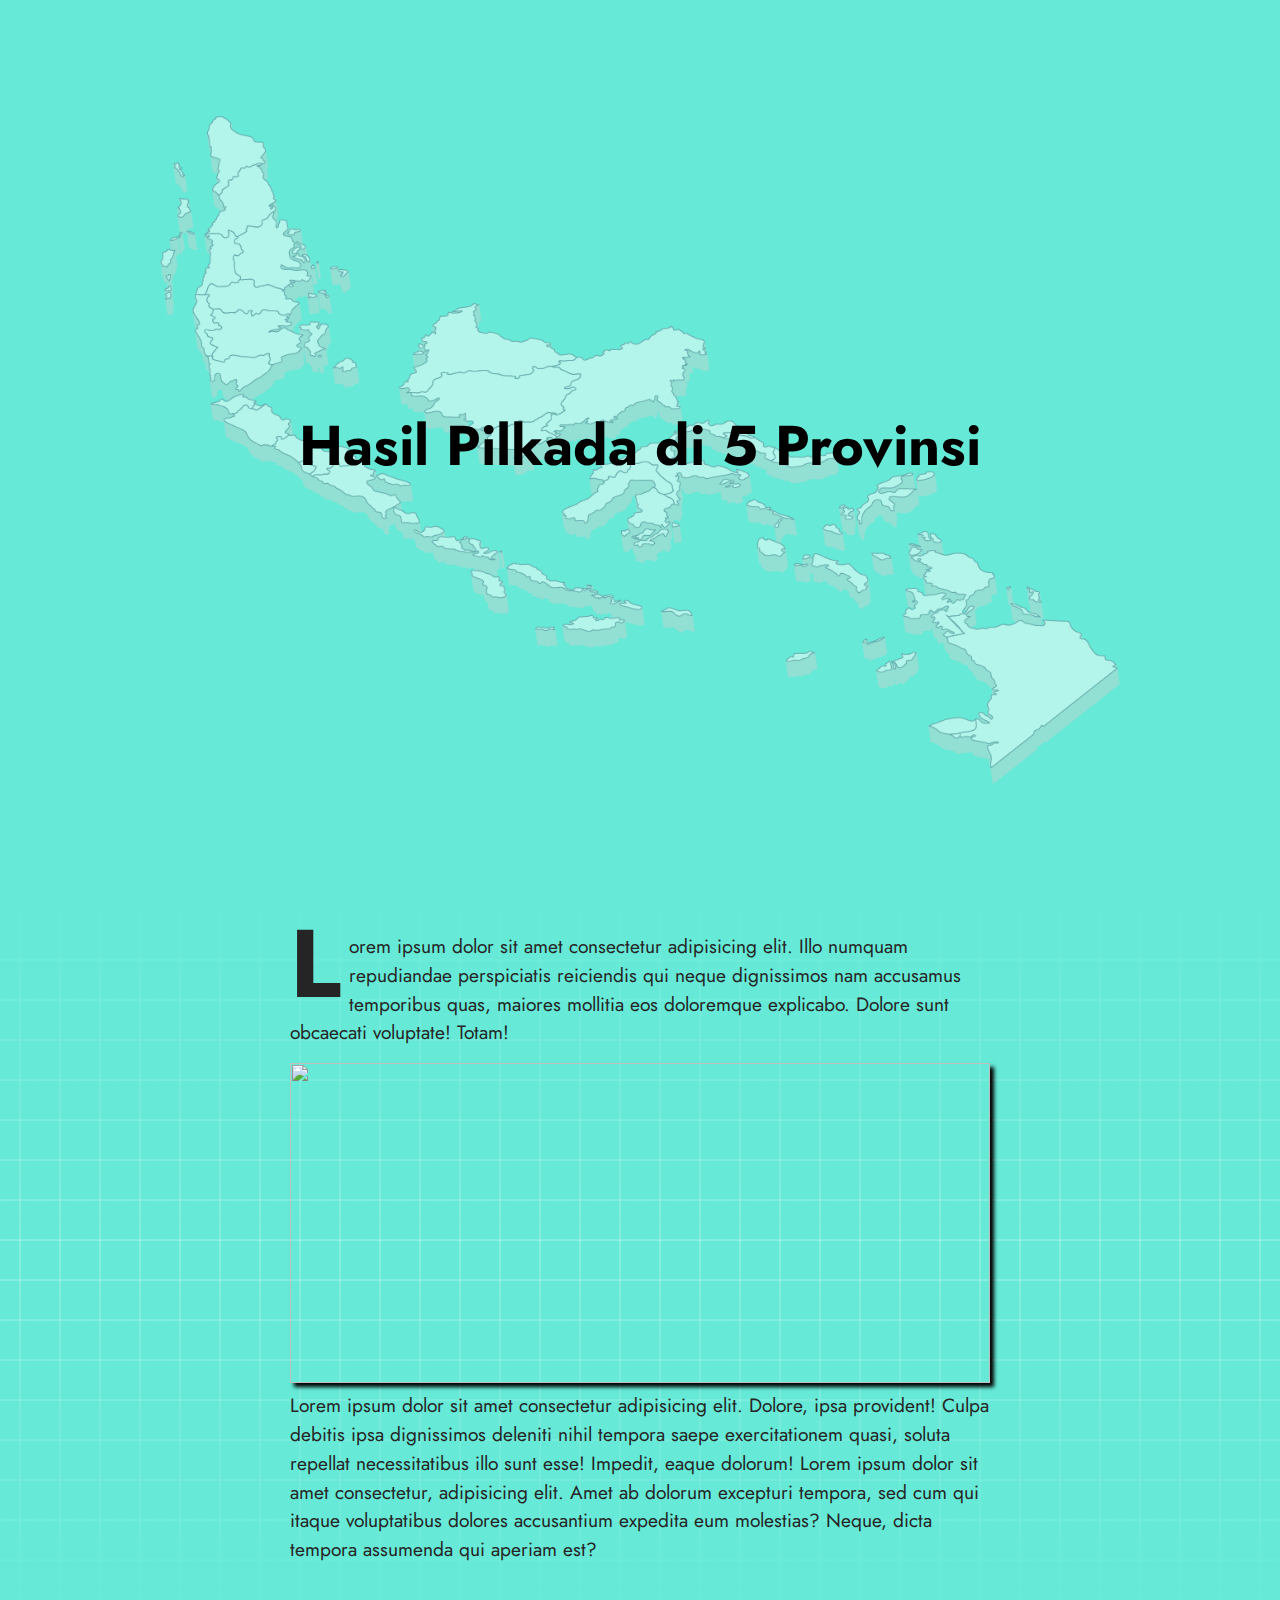
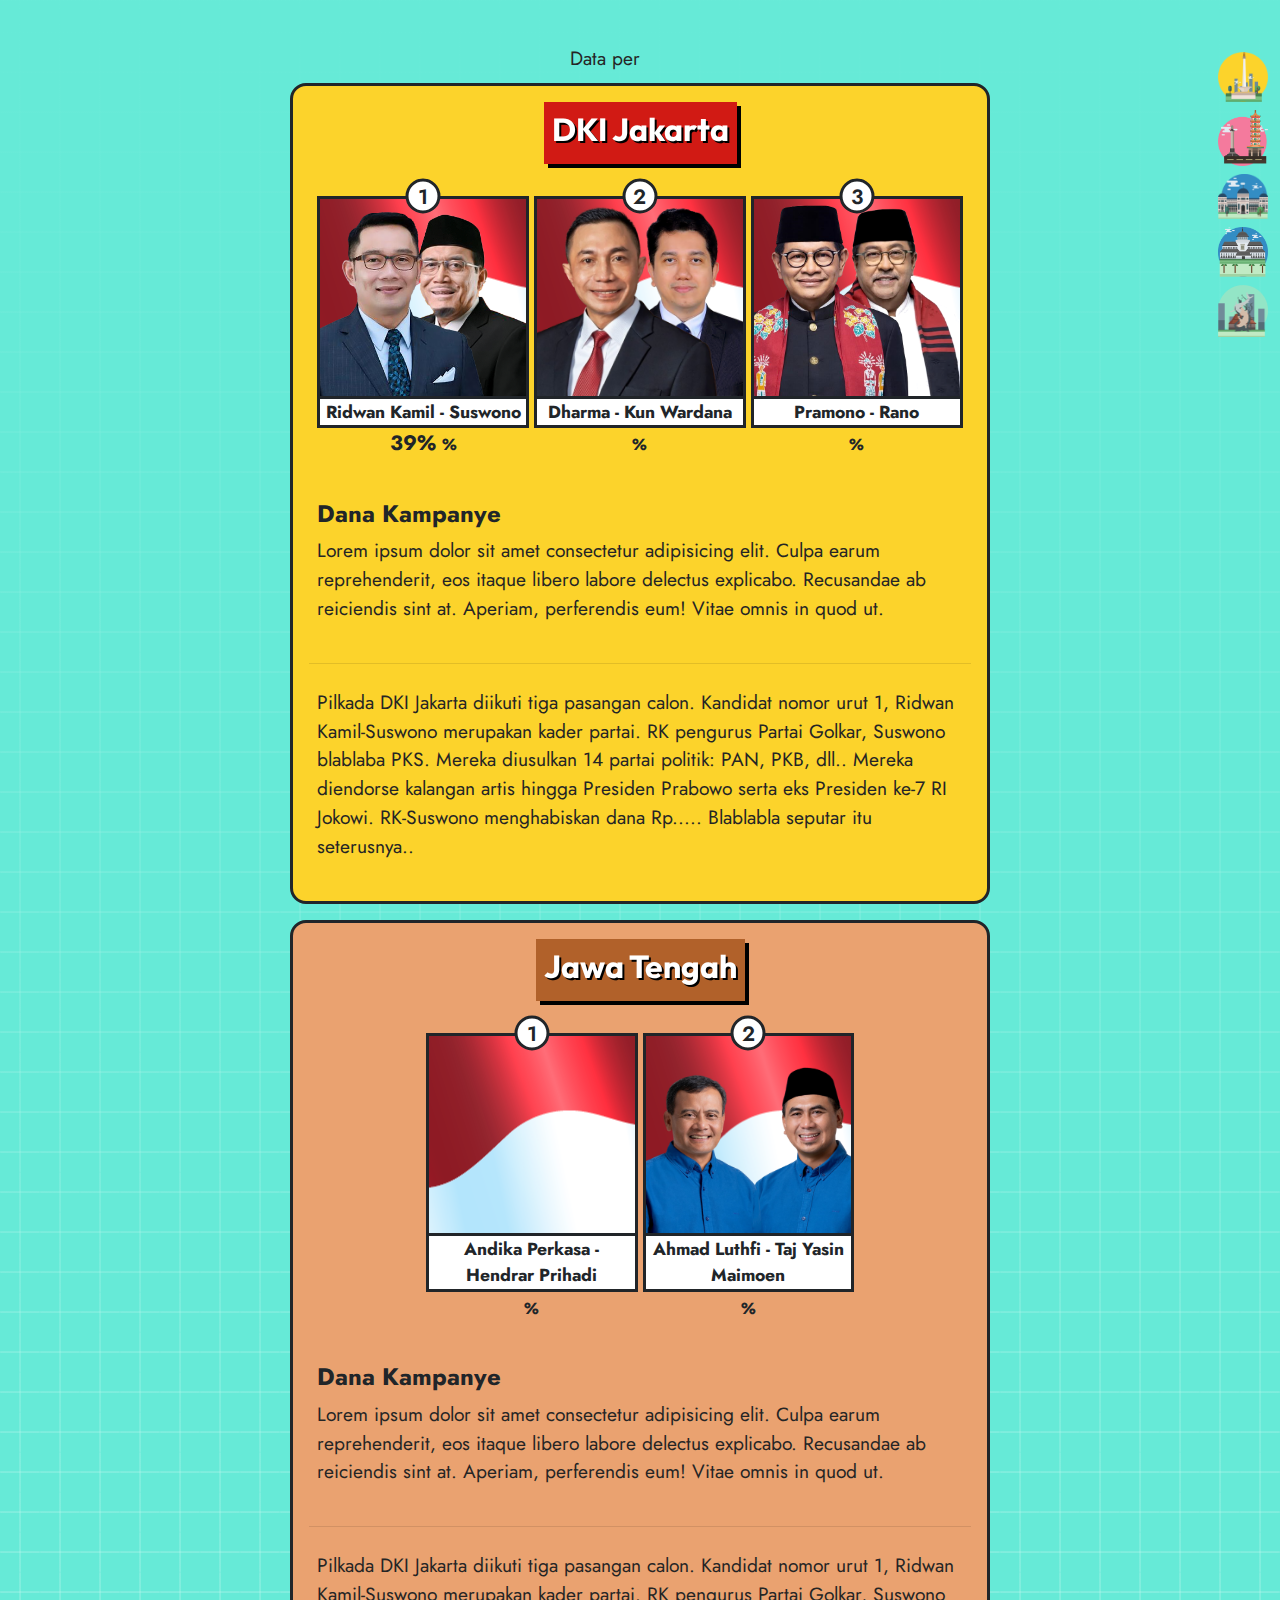
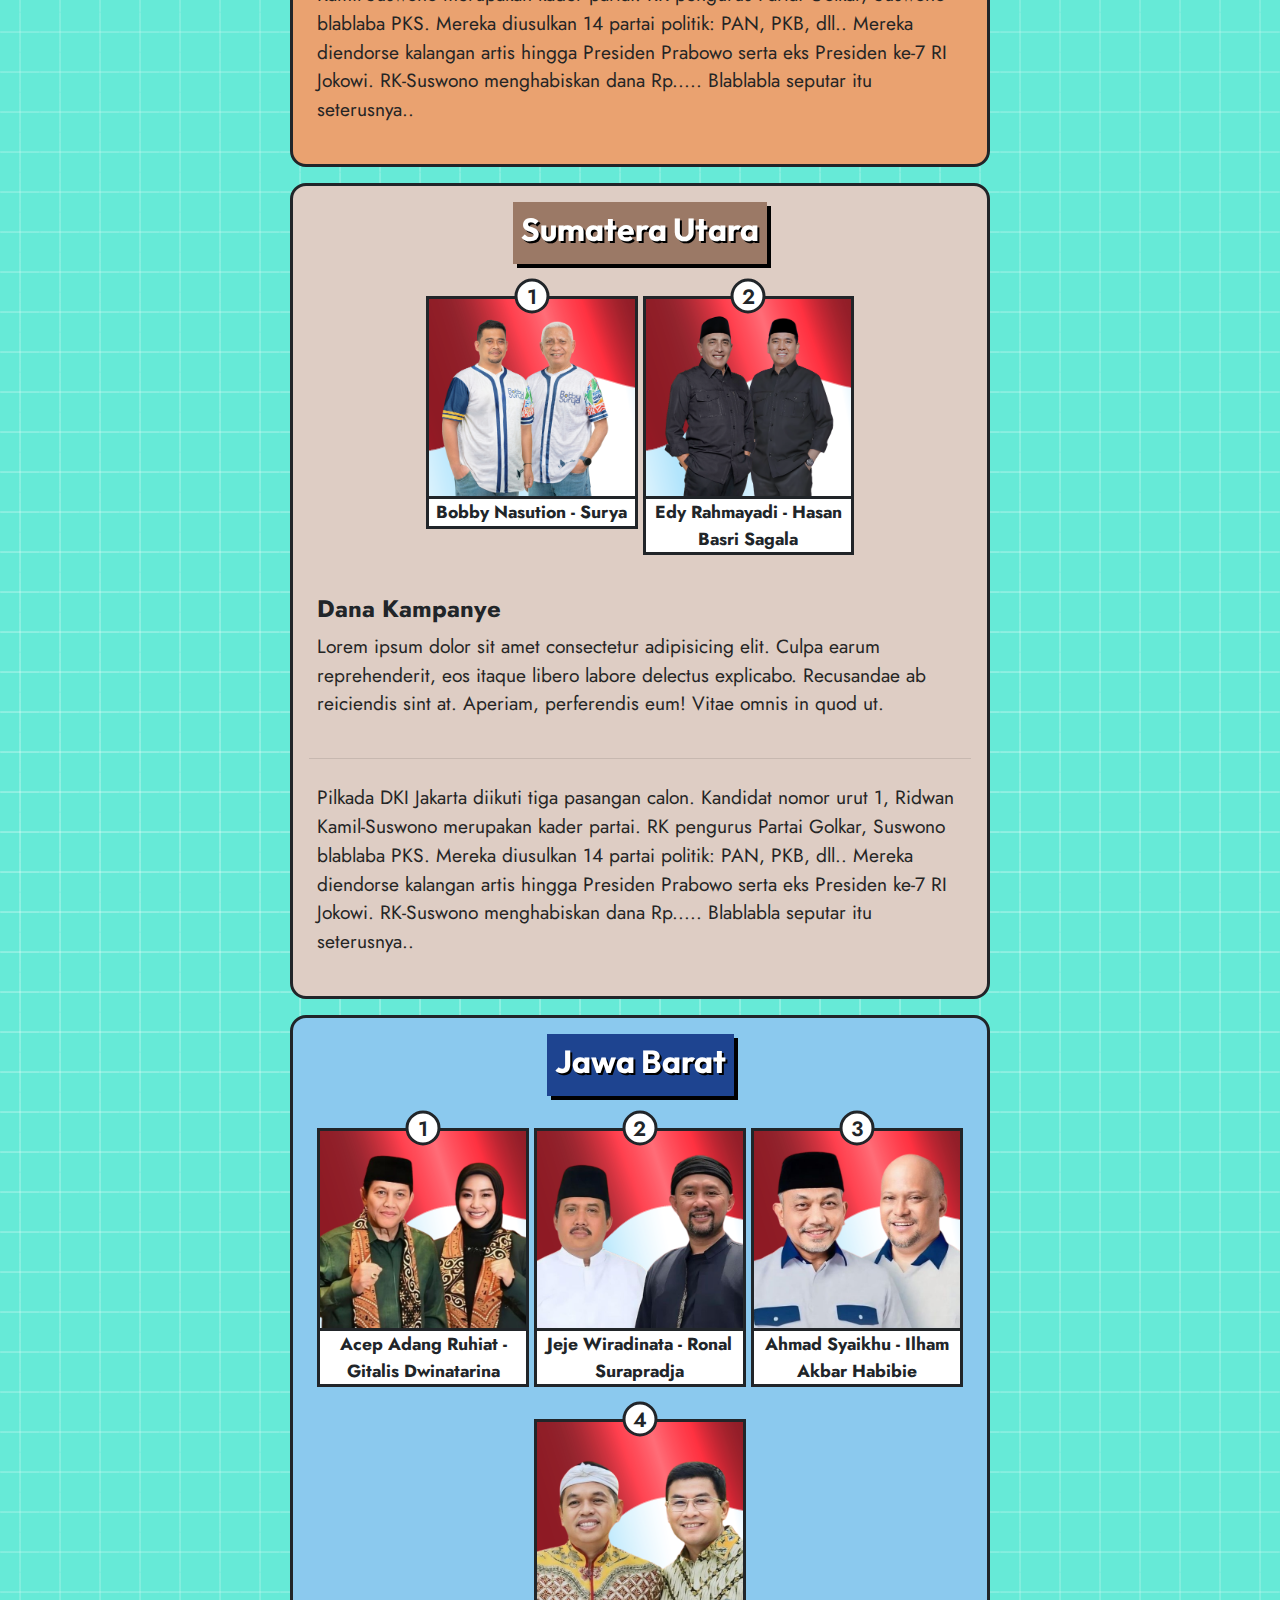
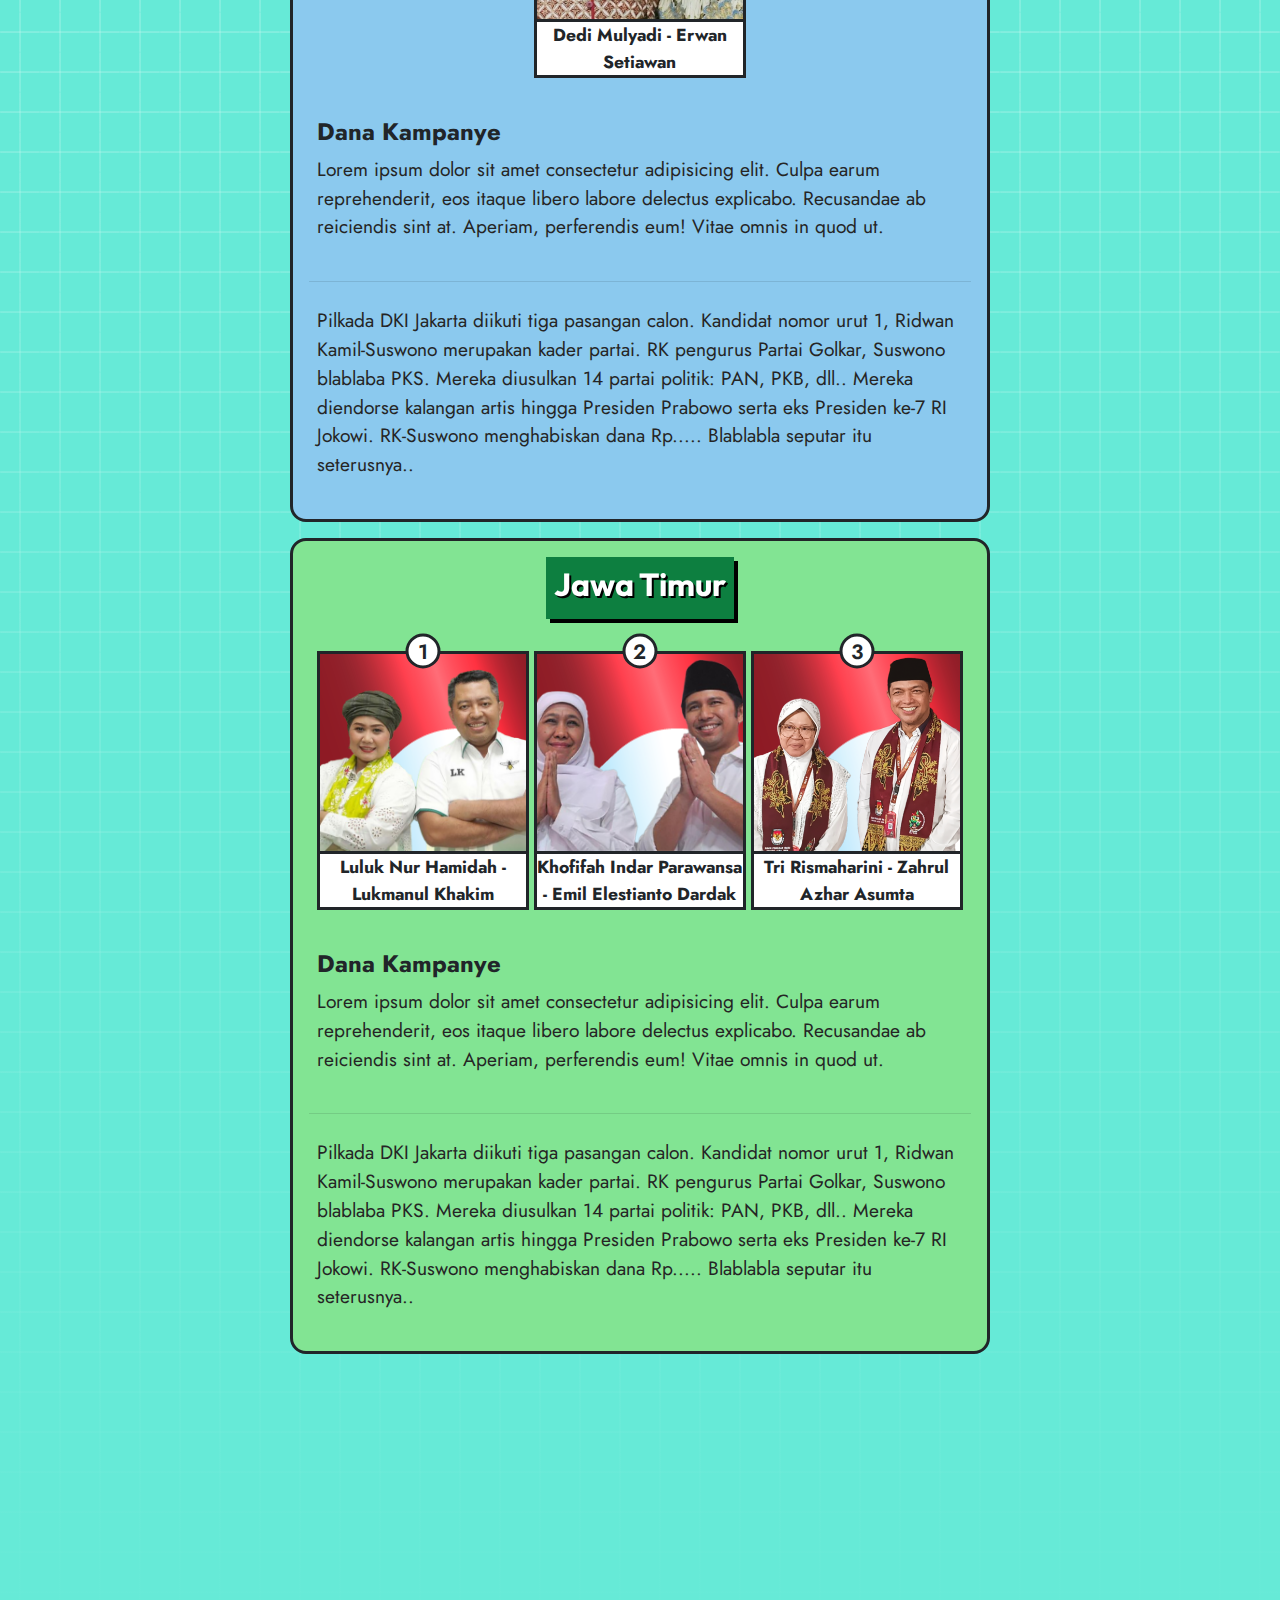
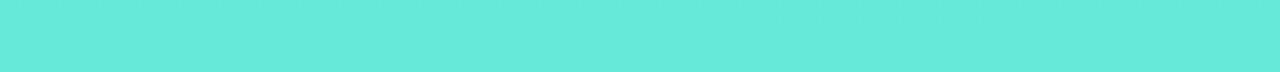
==== commit a3bc6690: "update" ====
--- a/index.html
+++ b/index.html
@@ -7,6 +7,7 @@
     </head>
     <link rel="stylesheet" href="sass/bootstrap.min.css">
     <link rel="stylesheet" href="sass/all.css">
+    <link rel="stylesheet" href="sass/aos.css">
     <link rel="stylesheet" href="sass/style.css">
     <body>
         <main>
@@ -334,7 +335,7 @@
                     </div>
                 </div>
             </section>
-            <section class="penutup">
+            <section class="penutup" hidden>
                 <div class="wrap-detikx">
                     <p>Lorem ipsum dolor sit amet consectetur adipisicing elit. Distinctio labore maxime praesentium quaerat consectetur voluptatibus expedita, delectus doloremque provident voluptates eligendi explicabo blanditiis, cumque eaque? Vitae excepturi ratione ad modi?</p>
                     <p>
@@ -389,6 +390,7 @@
             crossorigin="anonymous"
             referrerpolicy="no-referrer"
         ></script> -->
+            <script src="js/aos.js"></script>
             <script src="https://code.highcharts.com/highcharts.js"></script>
             <script src="https://code.highcharts.com/maps/modules/map.js"></script>
             <script src="https://code.highcharts.com/maps/modules/series-on-point.js"></script>
--- a/sass/style.css
+++ b/sass/style.css
@@ -1 +1 @@
-﻿@import"https://fonts.googleapis.com/css2?family=Zain:wght@300;400;900&family=Bitter:wght@400;600&family=Rubik&family=Paytone+One&family=Source+Code+Pro:wght@400;900&family=Jost:ital,wght@0,100..900;1,100..900&family=Roboto&family=Outfit:wght@300;400;900&family=Mulish&display=swap";.labels{background:#840020;padding:4px 8px;color:#fff;text-transform:uppercase;width:fit-content;margin:0 auto 8px;font-size:1rem}@media screen and (max-width: 768px){.labels{margin:0}}.preloader{position:fixed;top:0;bottom:0;left:0;right:0;z-index:999999;background:#66ead7;background-image:url("../img/anim.png");background-size:contain}.preloader::before{content:"";position:absolute;inset:0;width:100%;height:100%;background:linear-gradient(to top, #66ead7, rgba(102, 234, 215, 0.6), #66ead7)}.preloader .waiting{position:absolute;transform:translate(-50%, -50%);left:50%;top:50%;width:135px;height:auto}.preloader .waiting img{width:100%;height:100%;object-fit:contain}.preloader .animate{-webkit-animation-duration:.5s;animation-duration:.5s;-webkit-animation-fill-mode:both;animation-fill-mode:both;-webkit-animation-timing-function:linear;animation-timing-function:linear;animation-iteration-count:infinite;-webkit-animation-iteration-count:infinite;-webkit-animation-name:bounce;animation-name:bounce}@-webkit-keyframes bounce{0%,100%{-webkit-transform:translateX(0)}50%{-webkit-transform:translateX(-10px)}}@keyframes bounce{0%,100%{transform:translateX(0)}50%{transform:translateX(-10px)}}.preloader .bounce{-webkit-animation-name:bounce;animation-name:bounce}.mb-80{margin-bottom:20vh}.source-code{font-family:"Source Code Pro"}section{padding:32px 0;background:#66ead7;min-height:100vh;z-index:11;position:relative}section::before{content:"";position:fixed;background:url("../img/batik.png");background-attachment:fixed;background-size:contain;background-repeat:repeat}section h3{font-family:"Outfit",sans-serif;font-weight:700;color:#124646;font-size:2rem}@media screen and (max-width: 768px){section h3{font-size:1.6rem}}section .bg-block{background:#fff;padding:16px;border-radius:16px}section p,section li{font-size:1.2rem;color:#252525}@media screen and (max-width: 768px){section p,section li{font-size:1rem}}@media screen and (max-width: 400px){section p,section li{font-size:1rem}}.slick-next,.slick-prev{z-index:17 !important;width:40px;height:40px;border-radius:50%;background:rgba(206,147,82,.8)}.slick-next:focus,.slick-next:hover,.slick-prev:focus,.slick-prev:hover{background:rgba(206,147,82,.5)}.slick-next::before,.slick-prev::before{font-family:"fontAwesome" !important;font-size:32px !important;color:#fff !important;font-weight:700 !important}@media screen and (max-width: 766px){.slick-next::before,.slick-prev::before{font-size:32px !important}}.slick-prev{left:-16px !important}@media screen and (max-width: 768px){.slick-prev{left:-16px !important}}.slick-prev::before{content:"" !important}.slick-next{right:-16px !important}@media screen and (max-width: 768px){.slick-next{right:-16px !important}}.slick-next::before{content:"" !important}.sticky-mode{position:sticky;left:0;right:0;top:0;bottom:0;min-height:100vh}.wrap-detikx{width:700px;position:relative;margin:0 auto}@media screen and (max-width: 766px){.wrap-detikx{width:90%;margin:0 auto;display:block}}.line-line{width:100%;height:1px;background:linear-gradient(to right, transparent, white, transparent);margin:24px 0}.totop{position:relative;z-index:19}.firstletter::first-letter{float:left;font-weight:bold;margin-right:8px;font-size:60px;font-size:6rem;line-height:40px;line-height:4rem;height:4rem;text-transform:uppercase}main{overflow-x:clip;background:#66ead7}html,body{position:relative;height:100%;background:#66ead7;font-family:"Jost" !important;font-weight:400}html h1,html h2,body h1,body h2{font-family:"Jost";color:#124646;font-weight:700}h4,h5{font-family:"Jost",sans-serif !important;font-weight:bold}.slick-slide{margin:0 8px}.slick-list{margin:0 -8px}.img{width:100%}.img img{width:100%;height:100%;object-fit:cover}.hello{width:100%;height:auto;margin-top:8px;border-radius:16px;margin-bottom:16px;background:linear-gradient(to right, #baf5ed, rgba(186, 245, 237, 0.8));position:relative}.hello .content{padding:16px 16px;position:relative;z-index:2}.hello .content p{margin-bottom:0}section .nav-pills .nav-link.active,section .nav-pills .show>.nav-link{background:#333;color:#fff}section .nav-pills .nav-link{border-radius:25px}.dashboard-content{display:none}#nav.no_index,#share{z-index:19}#nav.dark{background:linear-gradient(-45deg, #33a4b9, #3f748d) !important}.footer{z-index:22}.share_icon>a i{font-size:25px !important;line-height:initial !important}@media screen and (max-width: 766px){.share_icon>a i{font-size:16px !important;line-height:initial !important;width:30px !important;height:30px !important}}#nav{background:linear-gradient(45deg, #333, #10607d) !important}.bg-blues{background:#66ead7 !important;position:relative;z-index:12}.share_icon>a{padding:0 !important}.baca-detikx .bacajuga_box{display:initial !important}.baca-detikx .bacajuga_box .container{display:none}.baca-detikx .bacajuga{width:100% !important;display:block}.baca-detikx .bacajuga a{display:inline-block;padding:0px;width:47% !important;margin:0 8px;border-radius:24px;position:relative;height:320px;text-align:left}.baca-detikx .bacajuga a::after{border-radius:24px}@media screen and (max-width: 766px){.baca-detikx .bacajuga a{width:100% !important;margin:4px 0}}.baca-detikx .bacajuga a:hover{text-decoration:none;color:orange !important}.baca-detikx .bacajuga a article{position:absolute;top:initial;width:100%;background:linear-gradient(to top, black, transparent);padding:8px 16px;border-radius:24px;bottom:0;transform:initial}.baca-detikx .bacajuga a article h2{font-family:"Jost" !important;font-size:1.2rem;color:#fff !important}.haha,.hahad{background:#fff;border-radius:16px;padding:0px 8px;position:absolute;top:165px;right:0}@media screen and (max-width: 768px){.haha,.hahad{display:none;color:#333;top:140px}}.haha:hover,.hahad:hover{background:rgba(206,147,82,.5)}.all-helping{position:absolute;inset:0;background:#fff;text-align:center;width:100%;height:100%;z-index:17}.slider{display:none}.slider.slick-initialized{display:block}@media screen and (max-width: 768px){.help-bawah{position:fixed;bottom:0;left:0;right:0;width:100%;height:59px;background:#ccc;z-index:21}}.color-white{color:#fafafa}.color-second{color:#42d4bf}.add-shadow{text-shadow:2px 2px #000}.sticky{position:sticky;padding:8px;width:70px;z-index:21;top:50%;float:right}@media screen and (max-width: 768px){.sticky{position:sticky;padding:8px;width:100%;background:#42d4bf;z-index:30;top:92vh;height:60px}}.sticky .active{background:green}@media screen and (max-width: 768px){.sticky .navigation{text-align:center;margin:0 auto}}@media screen and (max-width: 768px){.sticky .navigation a{display:inline-block;margin:0 8px}}.font-bold{font-weight:bold}#container{min-width:320px;max-width:800px;height:500px;margin:1em auto}.data{min-height:auto}.button-54{font-size:1.5rem;letter-spacing:2px;text-decoration:none;color:#000;font-weight:bold;cursor:pointer;border:3px solid;padding:.25em .5em;box-shadow:1px 1px 0px 0px,2px 2px 0px 0px,3px 3px 0px 0px,4px 4px 0px 0px,5px 5px 0px 0px;position:relative;user-select:none;-webkit-user-select:none;touch-action:manipulation}.button-54:active{box-shadow:0px 0px 0px 0px;top:5px;left:5px}@media(min-width: 768px){.button-54{padding:.25em .75em}}.image-anim{width:fit-content;margin:0 auto;text-align:center;height:auto;position:relative}@media screen and (max-width: 768px){.image-anim{width:320px;height:180px}}.image-anim .judul{position:absolute;left:50%;z-index:19;font-size:1.2rem;background-color:#66ead7;top:50%;transform:translate(-50%, -50%)}@media screen and (max-width: 768px){.image-anim .judul{position:absolute;left:50%;z-index:19;font-size:1rem;background-color:#66ead7;top:50%;transform:translate(-50%, -50%);width:65%}}.image-anim img,.image-anim video{width:100%;height:100%;object-fit:contain}.menu{min-height:auto}.menu .navigation{display:block}.menu .navigation a{display:inline}.pembukaan{min-height:auto}.pembukaan::before{background:url("../img/plus.png");background-repeat:repeat;content:"";position:absolute;inset:0;width:100%;background-size:40px 40px;height:100%;opacity:.8}@media screen and (max-width: 768px){.pembukaan::before{opacity:1}}.pembukaan::after{content:"";position:absolute;inset:0;width:100%;height:100%;z-index:1;background:linear-gradient(to top, #66ead7, transparent, #66ead7)}.pembukaan .batik-top{position:absolute;left:0;right:0;top:0;width:100%;height:200px}.pembukaan .batik-top img{width:100%;height:100%;object-fit:contain}#modal-container{position:fixed;display:block;height:100%;width:100%;top:0;left:0;transform:scale(0);z-index:20}#modal-container .popup-atasx{position:sticky;top:0;left:0;right:0;z-index:21;width:100%;height:100px;background:#04a6b7;border-bottom:3px solid #000}@media screen and (max-width: 768px){#modal-container .popup-atasx{height:80px}}@media screen and (max-width: 360px){#modal-container .popup-atasx{height:80px !important}}#modal-container .popup-atasx::after{content:"";position:absolute;inset:0;width:100%;height:auto;background:linear-gradient(to top, #04a6b7, rgba(4, 166, 183, 0.5))}#modal-container .popup-atasx::before{position:absolute;inset:0;content:"";background-repeat:repeat}#modal-container .popup-atasx img{width:100%;height:100%;object-fit:cover}#modal-container .cekx .wrap-detikx{clear:both;z-index:19}#modal-container .cekx .prov{margin:16px 0}#modal-container .cekx .prov__title{text-align:center;padding:8px;width:fit-content;margin:0 auto 32px;color:#fff;position:relative;box-shadow:4px 4px #000}#modal-container .cekx .prov__title.dki{background:#d11a14}#modal-container .cekx .prov__title.jateng{background:#13467e}#modal-container .cekx .prov__title.sumut{background:#009f42}#modal-container .cekx .prov__title.jabar{background:#1e4490}#modal-container .cekx .prov__title.jatim{background:#0d7f40}#modal-container .cekx .prov__title h3{filter:drop-shadow(2px 2px 0px black);color:#fff}#modal-container .cekx .prov .calon{display:block;margin:0 auto;text-align:center}#modal-container .cekx .prov .calon_wrap{display:inline-block;width:32%;vertical-align:top;position:relative;margin-bottom:32px}#modal-container .cekx .prov .calon_wrap .no{position:absolute;top:0%;transform:translate(-50%, -50%);left:50%;border:3px solid;font-weight:600;background:#fff;width:35px;height:35px;font-size:1.3rem;border-radius:50%}@media screen and (max-width: 768px){#modal-container .cekx .prov .calon_wrap{width:48%}}#modal-container .cekx .prov .calon_wrap .foto{width:100%;height:200px;background:url("../img/bendera.png") #fff;border-top:3px solid;background-position:center;border-left:3px solid;border-right:3px solid}@media screen and (max-width: 768px){#modal-container .cekx .prov .calon_wrap .foto{height:140px}}#modal-container .cekx .prov .calon_wrap .foto img{width:100%;height:100%;object-fit:cover}#modal-container .cekx .prov .calon_wrap .nama{text-align:center;font-size:1.1rem;font-weight:bold;border:3px solid;bottom:0;left:0;background:#fff;right:0}#modal-container .cekx .prov .dana{margin:24px 0;background:#fff;padding:8px;border:3px solid}#modal-container .popup-bawahx{display:none}@media screen and (max-width: 768px){#modal-container .popup-bawahx{position:sticky;bottom:0;left:0;right:0;width:100%;display:block;height:40px;background:#04a6b7}#modal-container .popup-bawahx::before{content:"";position:absolute;top:-16px;left:0;right:0;width:120%;border-top:3px solid;height:80px;background:#04a6b7;transform:rotate(-5deg)}}#modal-container .dalang{width:680px;margin:32px auto;display:block;position:relative;overflow:auto}@media screen and (max-width: 768px){#modal-container .dalang{width:100%;height:100%;margin:16px auto}}@media screen and (max-width: 360px){#modal-container .dalang{width:100%;height:100%}}#modal-container.one{transform:scaleY(0.01) scaleX(0);animation:unfoldIn 1s cubic-bezier(0.165, 0.84, 0.44, 1) forwards}#modal-container.one .modal-background .modal{transform:scale(0);animation:zoomIn .5s .8s cubic-bezier(0.165, 0.84, 0.44, 1) forwards}#modal-container.one.out{transform:scale(1);animation:unfoldOut 1s .3s cubic-bezier(0.165, 0.84, 0.44, 1) forwards}#modal-container.one.out .modal-background .modal{animation:zoomOut .5s cubic-bezier(0.165, 0.84, 0.44, 1) forwards}#modal-container.two{transform:scale(1)}#modal-container.two .modal-background{background:rgba(0,0,0,0);animation:fadeIn .5s cubic-bezier(0.165, 0.84, 0.44, 1) forwards}#modal-container.two .modal-background .modal{opacity:0;animation:scaleUp .5s cubic-bezier(0.165, 0.84, 0.44, 1) forwards}#modal-container.two+.content{animation:scaleBack .5s cubic-bezier(0.165, 0.84, 0.44, 1) forwards}#modal-container.two.out{animation:quickScaleDown 0s .5s linear forwards}#modal-container.two.out .modal-background{animation:fadeOut .5s cubic-bezier(0.165, 0.84, 0.44, 1) forwards}#modal-container.two.out .modal-background .modal{animation:scaleDown .5s cubic-bezier(0.165, 0.84, 0.44, 1) forwards}#modal-container.two.out+.content{animation:scaleForward .5s cubic-bezier(0.165, 0.84, 0.44, 1) forwards}#modal-container.three{z-index:0;transform:scale(1)}#modal-container.three .modal-background{background:rgba(0,0,0,.6)}#modal-container.three .modal-background .modal{animation:moveUp .5s cubic-bezier(0.165, 0.84, 0.44, 1) forwards}#modal-container.three+.content{z-index:1;animation:slideUpLarge .5s cubic-bezier(0.165, 0.84, 0.44, 1) forwards}#modal-container.three.out .modal-background .modal{animation:moveDown .5s cubic-bezier(0.165, 0.84, 0.44, 1) forwards}#modal-container.three.out+.content{animation:slideDownLarge .5s cubic-bezier(0.165, 0.84, 0.44, 1) forwards}#modal-container.four{z-index:0;transform:scale(1)}#modal-container.four .modal-background{background:rgba(0,0,0,.7)}#modal-container.four .modal-background .modal{animation:blowUpModal .5s cubic-bezier(0.165, 0.84, 0.44, 1) forwards}#modal-container.four+.content{z-index:1;animation:blowUpContent .5s cubic-bezier(0.165, 0.84, 0.44, 1) forwards}#modal-container.four.out .modal-background .modal{animation:blowUpModalTwo .5s cubic-bezier(0.165, 0.84, 0.44, 1) forwards}#modal-container.four.out+.content{animation:blowUpContentTwo .5s cubic-bezier(0.165, 0.84, 0.44, 1) forwards}#modal-container.five{transform:scale(1)}#modal-container.five .modal-background{background:rgba(0,0,0,0);animation:fadeIn .5s cubic-bezier(0.165, 0.84, 0.44, 1) forwards}#modal-container.five .modal-background .modal{transform:translateX(-1500px);animation:roadRunnerIn .3s cubic-bezier(0.165, 0.84, 0.44, 1) forwards}#modal-container.five.out{animation:quickScaleDown 0s .5s linear forwards}#modal-container.five.out .modal-background{animation:fadeOut .5s cubic-bezier(0.165, 0.84, 0.44, 1) forwards}#modal-container.five.out .modal-background .modal{animation:roadRunnerOut .5s cubic-bezier(0.165, 0.84, 0.44, 1) forwards}#modal-container.six{transform:scale(1)}#modal-container.six .modal-background{background:rgba(0,0,0,0);animation:fadeIn .5s cubic-bezier(0.165, 0.84, 0.44, 1) forwards}#modal-container.six .modal-background .modal{background-color:transparent;animation:modalFadeIn .5s .8s cubic-bezier(0.165, 0.84, 0.44, 1) forwards}#modal-container.six .modal-background .modal h2,#modal-container.six .modal-background .modal p{opacity:0;position:relative;animation:modalContentFadeIn .5s 1s cubic-bezier(0.165, 0.84, 0.44, 1) forwards}#modal-container.six .modal-background .modal .modal-svg rect{animation:sketchIn .5s .3s cubic-bezier(0.165, 0.84, 0.44, 1) forwards}#modal-container.six.out{animation:quickScaleDown 0s .5s linear forwards}#modal-container.six.out .modal-background{animation:fadeOut .5s cubic-bezier(0.165, 0.84, 0.44, 1) forwards}#modal-container.six.out .modal-background .modal{animation:modalFadeOut .5s cubic-bezier(0.165, 0.84, 0.44, 1) forwards}#modal-container.six.out .modal-background .modal h2,#modal-container.six.out .modal-background .modal p{animation:modalContentFadeOut .5s cubic-bezier(0.165, 0.84, 0.44, 1) forwards}#modal-container.six.out .modal-background .modal .modal-svg rect{animation:sketchOut .5s cubic-bezier(0.165, 0.84, 0.44, 1) forwards}#modal-container.seven{transform:scale(1)}#modal-container.seven .modal-background{background:rgba(0,0,0,0);animation:fadeIn .5s cubic-bezier(0.165, 0.84, 0.44, 1) forwards}#modal-container.seven .modal-background .modal{height:75px;width:75px;border-radius:75px;overflow:hidden;animation:bondJamesBond 1.5s cubic-bezier(0.165, 0.84, 0.44, 1) forwards}#modal-container.seven .modal-background .modal h2,#modal-container.seven .modal-background .modal p{opacity:0;position:relative;animation:modalContentFadeIn .5s 1.4s linear forwards}#modal-container.seven.out{animation:slowFade .5s 1.5s linear forwards}#modal-container.seven.out .modal-background{background-color:rgba(0,0,0,.7);animation:fadeToRed 2s cubic-bezier(0.165, 0.84, 0.44, 1) forwards}#modal-container.seven.out .modal-background .modal{border-radius:3px;height:162px;width:227px;animation:killShot 1s cubic-bezier(0.165, 0.84, 0.44, 1) forwards}#modal-container.seven.out .modal-background .modal h2,#modal-container.seven.out .modal-background .modal p{animation:modalContentFadeOut .5s .5 cubic-bezier(0.165, 0.84, 0.44, 1) forwards}#modal-container .modal-background{background:rgba(0,0,0,.8);vertical-align:middle;width:100%;height:100%}#modal-container .modal-background .modal{padding:0;background:#5eebd8;display:inline-block;border-radius:3px;font-weight:400;overflow:initial;overflow-y:auto;position:relative}@media screen and (max-width: 768px){#modal-container .modal-background .modal{overflow-x:clip}}#modal-container .modal-background .modal .nama-paslon{position:absolute;left:50%;z-index:12;top:50%;color:#fff;text-align:center;font-size:2.2rem;width:100%;transform:translate(-50%, -50%)}@media screen and (max-width: 768px){#modal-container .modal-background .modal .nama-paslon{font-size:1.5rem;width:50%;top:35%}}#modal-container .modal-background .modal h2{font-size:25px;line-height:25px;margin-bottom:15px}#modal-container .modal-background .modal p{font-size:1.2rem}@media screen and (max-width: 768px){#modal-container .modal-background .modal p{font-size:1rem}}#modal-container .modal-background .modal .modal-svg{position:absolute;top:0;left:0;height:100%;width:100%;border-radius:3px}#modal-container .modal-background .modal .modal-svg rect{stroke:#fff;stroke-width:2px;stroke-dasharray:778;stroke-dashoffset:778}.content{min-height:100%;height:100%;background:#fff;position:relative;z-index:0}.content h1{padding:75px 0 30px 0;text-align:center;font-size:30px;line-height:30px}.content .buttons{max-width:800px;margin:0 auto;padding:0;text-align:center}.content .buttons .button{display:inline-block;text-align:center;padding:10px 15px;margin:10px;background:red;font-size:18px;background-color:#efefef;border-radius:3px;box-shadow:0 1px 2px rgba(0,0,0,.3);cursor:pointer}.content .buttons .button:hover{color:#fff;background:#009bd5}@keyframes unfoldIn{0%{transform:scaleY(0.005) scaleX(0)}50%{transform:scaleY(0.005) scaleX(1)}100%{transform:scaleY(1) scaleX(1)}}@keyframes unfoldOut{0%{transform:scaleY(1) scaleX(1)}50%{transform:scaleY(0.005) scaleX(1)}100%{transform:scaleY(0.005) scaleX(0)}}@keyframes zoomIn{0%{transform:scale(0)}100%{transform:scale(1)}}@keyframes zoomOut{0%{transform:scale(1)}100%{transform:scale(0)}}@keyframes fadeIn{0%{background:rgba(0,0,0,0)}100%{background:rgba(0,0,0,.7)}}@keyframes fadeOut{0%{background:rgba(0,0,0,.7)}100%{background:rgba(0,0,0,0)}}@keyframes scaleUp{0%{transform:scale(0.8) translateY(1000px);opacity:0}100%{transform:scale(1) translateY(0px);opacity:1}}@keyframes scaleDown{0%{transform:scale(1) translateY(0px);opacity:1}100%{transform:scale(0.8) translateY(1000px);opacity:0}}@keyframes scaleBack{0%{transform:scale(1)}100%{transform:scale(0.85)}}@keyframes scaleForward{0%{transform:scale(0.85)}100%{transform:scale(1)}}@keyframes quickScaleDown{0%{transform:scale(1)}99.9%{transform:scale(1)}100%{transform:scale(0)}}@keyframes slideUpLarge{0%{transform:translateY(0%)}100%{transform:translateY(-100%)}}@keyframes slideDownLarge{0%{transform:translateY(-100%)}100%{transform:translateY(0%)}}@keyframes moveUp{0%{transform:translateY(150px)}100%{transform:translateY(0)}}@keyframes moveDown{0%{transform:translateY(0px)}100%{transform:translateY(150px)}}@keyframes blowUpContent{0%{transform:scale(1);opacity:1}99.9%{transform:scale(2);opacity:0}100%{transform:scale(0)}}@keyframes blowUpContentTwo{0%{transform:scale(2);opacity:0}100%{transform:scale(1);opacity:1}}@keyframes blowUpModal{0%{transform:scale(0)}100%{transform:scale(1)}}@keyframes blowUpModalTwo{0%{transform:scale(1);opacity:1}100%{transform:scale(0);opacity:0}}@keyframes roadRunnerIn{0%{transform:translateX(-1500px) skewX(30deg) scaleX(1.3)}70%{transform:translateX(30px) skewX(0deg) scaleX(0.9)}100%{transform:translateX(0px) skewX(0deg) scaleX(1)}}@keyframes roadRunnerOut{0%{transform:translateX(0px) skewX(0deg) scaleX(1)}30%{transform:translateX(-30px) skewX(-5deg) scaleX(0.9)}100%{transform:translateX(1500px) skewX(30deg) scaleX(1.3)}}@keyframes sketchIn{0%{stroke-dashoffset:778}100%{stroke-dashoffset:0}}@keyframes sketchOut{0%{stroke-dashoffset:0}100%{stroke-dashoffset:778}}@keyframes modalFadeIn{0%{background-color:transparent}100%{background-color:#fff}}@keyframes modalFadeOut{0%{background-color:#fff}100%{background-color:transparent}}@keyframes modalContentFadeIn{0%{opacity:0;top:-20px}100%{opacity:1;top:0}}@keyframes modalContentFadeOut{0%{opacity:1;top:0px}100%{opacity:0;top:-20px}}@keyframes bondJamesBond{0%{transform:translateX(1000px)}80%{transform:translateX(0px);border-radius:75px;height:75px;width:75px}90%{border-radius:3px;height:182px;width:247px}100%{border-radius:3px;height:162px;width:227px}}@keyframes killShot{0%{transform:translateY(0) rotate(0deg);opacity:1}100%{transform:translateY(300px) rotate(45deg);opacity:0}}@keyframes fadeToRed{0%{background-color:rgba(0,0,0,.6)}100%{background-color:rgba(255,0,0,.8)}}@keyframes slowFade{0%{opacity:1}99.9%{opacity:0;transform:scale(1)}100%{transform:scale(0)}}#closex{position:absolute;left:20%;width:fit-content;cursor:pointer;top:8px;background:#ccc;z-index:22;color:#000;padding:4px;font-weight:bold;font-size:14px;border-radius:8px}@media screen and (max-width: 768px){#closex{left:16px;font-size:12px}}.images{width:100%;height:320px;margin-bottom:8px;box-shadow:4px 4px 4px #000}.images img{width:100%;height:100%;object-fit:cover}.image-box{width:300px;height:300px;background:#fff;vertical-align:middle;margin:8px 0;display:inline-block}.image-box.right-place{float:right;margin:16px 0 8px 16px}@media screen and (max-width: 768px){.image-box.right-place{right:-15%;position:relative;float:initial}}.image-box.left-place{float:left;margin:16px 16px 8px 0}@media screen and (max-width: 768px){.image-box.left-place{float:initial}}@media screen and (max-width: 768px){.image-box{width:62%;height:250px}}.image-box img{width:100%;height:100%;object-fit:cover}.provinsi{margin:24px 0;display:block}.provinsi__name{font-weight:700;display:inline-block;vertical-align:middle;width:35%}@media screen and (max-width: 768px){.provinsi__name{font-size:1.2rem}}@media screen and (max-width: 768px){.provinsi{padding:0 16px}}.tgl{position:absolute;left:50%;top:85%;transform:translate(-50%, -50%);z-index:19;color:#fff}.gallery{display:flex;padding:2px;transition:.3s}.gallery figure{margin-bottom:0}.gallery__column{display:flex;flex-direction:column;width:50%}.gallery__link{margin:2px;cursor:pointer;overflow:hidden;border:3px solid #000}.gallery__link:hover .gallery__caption{opacity:1}.gallery__thumb{position:relative}.gallery__thumb--odd{height:280px}.gallery__thumb--even{height:200px}.gallery__thumb img{height:100%;object-fit:cover}.gallery__image{display:block;width:100%;transition:.3s}.gallery__image:hover{transform:scale(1.1)}.gallery__caption{position:absolute;bottom:0;left:0;padding:25px 15px 15px;width:100%;font-size:16px;color:#fff;opacity:1;background:linear-gradient(0deg, rgba(0, 0, 0, 0.5) 0%, rgba(255, 255, 255, 0) 100%);transition:.3s}@media screen and (max-width: 768px){.banner{min-height:55vh}}.banner .wp{position:absolute;left:50%;top:50%;opacity:.5;transform:translate(-50%, -50%);width:75%;height:75%}.banner .wp img{width:100%;height:100%;object-fit:contain}.banner__title{position:absolute;left:50%;top:50%;width:70%;transform:translate(-50%, -50%)}.banner__title h2{color:#000;font-size:3.5rem;text-align:center}@media screen and (max-width: 768px){.banner__title h2{font-size:2rem}}::-webkit-scrollbar{width:10px}::-webkit-scrollbar-track{box-shadow:inset 0 0 5px gray;border-radius:10px}::-webkit-scrollbar-thumb{background:rgba(40,72,99,.8);border-radius:10px}::-webkit-scrollbar-thumb:hover{background:#33a4b9}.highcharts-figure,.highcharts-data-table table{min-width:310px;max-width:800px;margin:1em auto}.highcharts-figure .height-update,.highcharts-data-table table .height-update{height:600px !important}@media screen and (max-width: 768px){.highcharts-figure .height-update,.highcharts-data-table table .height-update{height:500px !important}}#container{height:500px}.highcharts-data-table table{font-family:Verdana,sans-serif;border-collapse:collapse;border:1px solid #ebebeb;margin:10px auto;text-align:center;width:100%;max-width:500px}.highcharts-data-table caption{padding:1em 0;font-size:1.2em;color:#555}.highcharts-data-table th{font-weight:600;padding:.5em}.highcharts-data-table td,.highcharts-data-table th,.highcharts-data-table caption{padding:.5em}.highcharts-data-table thead tr,.highcharts-data-table tr:nth-child(even){background:#f8f8f8}.highcharts-data-table tr:hover{background:#f1f7ff}.cek .suara{font-size:2rem;font-weight:bold}.cek .suara:after{content:"%";font-size:1rem}.cek::before{background:url("../img/plus.png");background-repeat:repeat;content:"";position:absolute;inset:0;width:100%;background-size:40px 40px;height:100%;opacity:1}@media screen and (max-width: 768px){.cek::before{opacity:1}}.cek::after{content:"";position:absolute;inset:0;width:100%;height:100%;z-index:1;background:linear-gradient(to top, #66ead7, transparent, #66ead7)}.cek .wrap-detikx{clear:both;z-index:19;top:-30vh}@media screen and (max-width: 768px){.cek .wrap-detikx{top:0}}.cek .prov{margin:16px 0;padding:16px;border:3px solid;border-radius:16px}.cek .prov.one{background:#fcd32b}.cek .prov.two{background:#eaa270}.cek .prov.three{background:#decdc4}.cek .prov.four{background:#8bc9ee}.cek .prov.five{background:#82e493}@media screen and (max-width: 768px){.cek .prov.five{margin-bottom:92px}}.cek .prov__title{text-align:center;padding:8px;width:fit-content;margin:0 auto 32px;color:#fff;position:relative;box-shadow:4px 4px #000}.cek .prov__title.dki{background:#d11a14}.cek .prov__title.jateng{background:#b1612a}.cek .prov__title.sumut{background:#9b7966}.cek .prov__title.jabar{background:#1e4490}.cek .prov__title.jatim{background:#0d7f40}.cek .prov__title h3{filter:drop-shadow(2px 2px 0px black);color:#fff}.cek .prov .calon{display:block;margin:0 auto;text-align:center}.cek .prov .calon_wrap{display:inline-block;width:32%;vertical-align:top;position:relative;margin-bottom:32px}.cek .prov .calon_wrap .no{position:absolute;top:0%;transform:translate(-50%, -50%);left:50%;border:3px solid;font-weight:600;background:#fff;width:35px;height:35px;font-size:1.3rem;border-radius:50%}@media screen and (max-width: 768px){.cek .prov .calon_wrap{width:48%}}.cek .prov .calon_wrap .foto{width:100%;height:200px;background:url("../img/bendera.png") #fff;border-top:3px solid;background-position:center;border-left:3px solid;border-right:3px solid}@media screen and (max-width: 768px){.cek .prov .calon_wrap .foto{height:140px}}.cek .prov .calon_wrap .foto img{width:100%;height:100%;object-fit:cover}.cek .prov .calon_wrap .nama{text-align:center;font-size:1.1rem;font-weight:bold;border:3px solid;bottom:0;left:0;background:#fff;right:0}.cek .prov .dana{padding:8px}.cek .prov .gimmick{padding:8px}.navigation .iconx{width:50px;height:auto;margin-bottom:8px}@media screen and (max-width: 768px){.navigation .iconx{width:36px;height:auto}}.navigation .iconx img{width:100%;height:100%;object-fit:contain}/*# sourceMappingURL=style.css.map */
+﻿@import"https://fonts.googleapis.com/css2?family=Zain:wght@300;400;900&family=Bitter:wght@400;600&family=Rubik&family=Paytone+One&family=Source+Code+Pro:wght@400;900&family=Jost:ital,wght@0,100..900;1,100..900&family=Roboto&family=Outfit:wght@300;400;900&family=Mulish&display=swap";.labels{background:#840020;padding:4px 8px;color:#fff;text-transform:uppercase;width:fit-content;margin:0 auto 8px;font-size:1rem}@media screen and (max-width: 768px){.labels{margin:0}}.preloader{position:fixed;top:0;bottom:0;left:0;right:0;z-index:999999;background:#66ead7;background-image:url("../img/anim.png");background-size:contain}.preloader::before{content:"";position:absolute;inset:0;width:100%;height:100%;background:linear-gradient(to top, #66ead7, rgba(102, 234, 215, 0.6), #66ead7)}.preloader .waiting{position:absolute;transform:translate(-50%, -50%);left:50%;top:50%;width:135px;height:auto}.preloader .waiting img{width:100%;height:100%;object-fit:contain}.preloader .animate{-webkit-animation-duration:.5s;animation-duration:.5s;-webkit-animation-fill-mode:both;animation-fill-mode:both;-webkit-animation-timing-function:linear;animation-timing-function:linear;animation-iteration-count:infinite;-webkit-animation-iteration-count:infinite;-webkit-animation-name:bounce;animation-name:bounce}@-webkit-keyframes bounce{0%,100%{-webkit-transform:translateX(0)}50%{-webkit-transform:translateX(-10px)}}@keyframes bounce{0%,100%{transform:translateX(0)}50%{transform:translateX(-10px)}}.preloader .bounce{-webkit-animation-name:bounce;animation-name:bounce}.mb-80{margin-bottom:20vh}.source-code{font-family:"Source Code Pro"}section{padding:32px 0;background:#66ead7;min-height:100vh;z-index:11;position:relative}section::before{content:"";position:fixed;background:url("../img/batik.png");background-attachment:fixed;background-size:contain;background-repeat:repeat}section h3{font-family:"Outfit",sans-serif;font-weight:700;color:#124646;font-size:2rem}@media screen and (max-width: 768px){section h3{font-size:1.6rem}}section .bg-block{background:#fff;padding:16px;border-radius:16px}section p,section li{font-size:1.2rem;color:#252525}@media screen and (max-width: 768px){section p,section li{font-size:1rem}}@media screen and (max-width: 400px){section p,section li{font-size:1rem}}.slick-next,.slick-prev{z-index:17 !important;width:40px;height:40px;border-radius:50%;background:rgba(206,147,82,.8)}.slick-next:focus,.slick-next:hover,.slick-prev:focus,.slick-prev:hover{background:rgba(206,147,82,.5)}.slick-next::before,.slick-prev::before{font-family:"fontAwesome" !important;font-size:32px !important;color:#fff !important;font-weight:700 !important}@media screen and (max-width: 766px){.slick-next::before,.slick-prev::before{font-size:32px !important}}.slick-prev{left:-16px !important}@media screen and (max-width: 768px){.slick-prev{left:-16px !important}}.slick-prev::before{content:"" !important}.slick-next{right:-16px !important}@media screen and (max-width: 768px){.slick-next{right:-16px !important}}.slick-next::before{content:"" !important}.sticky-mode{position:sticky;left:0;right:0;top:0;bottom:0;min-height:100vh}.wrap-detikx{width:700px;position:relative;margin:0 auto}@media screen and (max-width: 766px){.wrap-detikx{width:90%;margin:0 auto;display:block}}.line-line{width:100%;height:1px;background:linear-gradient(to right, transparent, white, transparent);margin:24px 0}.totop{position:relative;z-index:19}.firstletter::first-letter{float:left;font-weight:bold;margin-right:8px;font-size:60px;font-size:6rem;line-height:40px;line-height:4rem;height:4rem;text-transform:uppercase}main{overflow-x:clip;background:#66ead7}html,body{position:relative;height:100%;background:#66ead7;font-family:"Jost" !important;font-weight:400}html h1,html h2,body h1,body h2{font-family:"Jost";color:#124646;font-weight:700}h4,h5{font-family:"Jost",sans-serif !important;font-weight:bold}.slick-slide{margin:0 8px}.slick-list{margin:0 -8px}.img{width:100%}.img img{width:100%;height:100%;object-fit:cover}.hello{width:100%;height:auto;margin-top:8px;border-radius:16px;margin-bottom:16px;background:linear-gradient(to right, #baf5ed, rgba(186, 245, 237, 0.8));position:relative}.hello .content{padding:16px 16px;position:relative;z-index:2}.hello .content p{margin-bottom:0}section .nav-pills .nav-link.active,section .nav-pills .show>.nav-link{background:#333;color:#fff}section .nav-pills .nav-link{border-radius:25px}.dashboard-content{display:none}#nav.no_index,#share{z-index:19}#nav.dark{background:linear-gradient(-45deg, #33a4b9, #3f748d) !important}.footer{z-index:22}.share_icon>a i{font-size:25px !important;line-height:initial !important}@media screen and (max-width: 766px){.share_icon>a i{font-size:16px !important;line-height:initial !important;width:30px !important;height:30px !important}}#nav{background:linear-gradient(45deg, #333, #10607d) !important}.bg-blues{background:#66ead7 !important;position:relative;z-index:12}.share_icon>a{padding:0 !important}.baca-detikx .bacajuga_box{display:initial !important}.baca-detikx .bacajuga_box .container{display:none}.baca-detikx .bacajuga{width:100% !important;display:block}.baca-detikx .bacajuga a{display:inline-block;padding:0px;width:47% !important;margin:0 8px;border-radius:24px;position:relative;height:320px;text-align:left}.baca-detikx .bacajuga a::after{border-radius:24px}@media screen and (max-width: 766px){.baca-detikx .bacajuga a{width:100% !important;margin:4px 0}}.baca-detikx .bacajuga a:hover{text-decoration:none;color:orange !important}.baca-detikx .bacajuga a article{position:absolute;top:initial;width:100%;background:linear-gradient(to top, black, transparent);padding:8px 16px;border-radius:24px;bottom:0;transform:initial}.baca-detikx .bacajuga a article h2{font-family:"Jost" !important;font-size:1.2rem;color:#fff !important}.haha,.hahad{background:#fff;border-radius:16px;padding:0px 8px;position:absolute;top:165px;right:0}@media screen and (max-width: 768px){.haha,.hahad{display:none;color:#333;top:140px}}.haha:hover,.hahad:hover{background:rgba(206,147,82,.5)}.all-helping{position:absolute;inset:0;background:#fff;text-align:center;width:100%;height:100%;z-index:17}.slider{display:none}.slider.slick-initialized{display:block}@media screen and (max-width: 768px){.help-bawah{position:fixed;bottom:0;left:0;right:0;width:100%;height:59px;background:#ccc;z-index:21}}.color-white{color:#fafafa}.color-second{color:#42d4bf}.add-shadow{text-shadow:2px 2px #000}.sticky{position:sticky;padding:8px;width:70px;z-index:21;top:50%;float:right}@media screen and (max-width: 768px){.sticky{position:sticky;padding:8px;width:100%;background:#42d4bf;z-index:30;top:92vh;height:60px}}@media screen and (max-width: 768px){.sticky .navigation{text-align:center;margin:0 auto}}@media screen and (max-width: 768px){.sticky .navigation a{display:inline-block;margin:0 8px}}.font-bold{font-weight:bold}#container{min-width:320px;max-width:800px;height:500px;margin:1em auto}.data{min-height:auto}.button-54{font-size:1.5rem;letter-spacing:2px;text-decoration:none;color:#000;font-weight:bold;cursor:pointer;border:3px solid;padding:.25em .5em;box-shadow:1px 1px 0px 0px,2px 2px 0px 0px,3px 3px 0px 0px,4px 4px 0px 0px,5px 5px 0px 0px;position:relative;user-select:none;-webkit-user-select:none;touch-action:manipulation}.button-54:active{box-shadow:0px 0px 0px 0px;top:5px;left:5px}@media(min-width: 768px){.button-54{padding:.25em .75em}}.image-anim{width:fit-content;margin:0 auto;text-align:center;height:auto;position:relative}@media screen and (max-width: 768px){.image-anim{width:320px;height:180px}}.image-anim .judul{position:absolute;left:50%;z-index:19;font-size:1.2rem;background-color:#66ead7;top:50%;transform:translate(-50%, -50%)}@media screen and (max-width: 768px){.image-anim .judul{position:absolute;left:50%;z-index:19;font-size:1rem;background-color:#66ead7;top:50%;transform:translate(-50%, -50%);width:65%}}.image-anim img,.image-anim video{width:100%;height:100%;object-fit:contain}.menu{min-height:auto}.menu .navigation{display:block}.menu .navigation a{display:inline}.pembukaan{min-height:auto}.pembukaan::before{background:url("../img/plus.png");background-repeat:repeat;content:"";position:absolute;inset:0;width:100%;background-size:40px 40px;height:100%;opacity:.8}@media screen and (max-width: 768px){.pembukaan::before{opacity:1}}.pembukaan::after{content:"";position:absolute;inset:0;width:100%;height:100%;z-index:1;background:linear-gradient(to top, #66ead7, transparent, #66ead7)}.pembukaan .batik-top{position:absolute;left:0;right:0;top:0;width:100%;height:200px}.pembukaan .batik-top img{width:100%;height:100%;object-fit:contain}#modal-container{position:fixed;display:block;height:100%;width:100%;top:0;left:0;transform:scale(0);z-index:20}#modal-container .popup-atasx{position:sticky;top:0;left:0;right:0;z-index:21;width:100%;height:100px;background:#04a6b7;border-bottom:3px solid #000}@media screen and (max-width: 768px){#modal-container .popup-atasx{height:80px}}@media screen and (max-width: 360px){#modal-container .popup-atasx{height:80px !important}}#modal-container .popup-atasx::after{content:"";position:absolute;inset:0;width:100%;height:auto;background:linear-gradient(to top, #04a6b7, rgba(4, 166, 183, 0.5))}#modal-container .popup-atasx::before{position:absolute;inset:0;content:"";background-repeat:repeat}#modal-container .popup-atasx img{width:100%;height:100%;object-fit:cover}#modal-container .cekx .suara{font-size:1.3rem;font-weight:bold}#modal-container .cekx .suara:after{content:"%";font-size:1rem}#modal-container .cekx .wrap-detikx{clear:both;z-index:19;top:-30vh}@media screen and (max-width: 768px){#modal-container .cekx .wrap-detikx{top:0}}#modal-container .cekx .prov{margin:16px 0;padding:16px;border:3px solid;border-radius:16px}#modal-container .cekx .prov.one{background:#fcd32b}#modal-container .cekx .prov.two{background:#eaa270}#modal-container .cekx .prov.three{background:#decdc4}#modal-container .cekx .prov.four{background:#8bc9ee}#modal-container .cekx .prov.five{background:#82e493}@media screen and (max-width: 768px){#modal-container .cekx .prov.five{margin-bottom:92px}}#modal-container .cekx .prov__title{text-align:center;padding:8px;width:fit-content;margin:0 auto 32px;color:#fff;position:relative;box-shadow:4px 4px #000}#modal-container .cekx .prov__title.dki{background:#d11a14}#modal-container .cekx .prov__title.jateng{background:#b1612a}#modal-container .cekx .prov__title.sumut{background:#9b7966}#modal-container .cekx .prov__title.jabar{background:#1e4490}#modal-container .cekx .prov__title.jatim{background:#0d7f40}#modal-container .cekx .prov__title h3{filter:drop-shadow(2px 2px 0px black);color:#fff}#modal-container .cekx .prov .calon{display:block;margin:0 auto;text-align:center}#modal-container .cekx .prov .calon_wrap{display:inline-block;width:32%;vertical-align:top;position:relative;margin-bottom:32px}#modal-container .cekx .prov .calon_wrap .no{position:absolute;top:0%;transform:translate(-50%, -50%);left:50%;border:3px solid;font-weight:600;background:#fff;width:35px;height:35px;font-size:1.3rem;border-radius:50%}@media screen and (max-width: 768px){#modal-container .cekx .prov .calon_wrap{width:48%}}#modal-container .cekx .prov .calon_wrap .foto{width:100%;height:200px;background:url("../img/bendera.png") #fff;border-top:3px solid;background-position:center;border-left:3px solid;border-right:3px solid}@media screen and (max-width: 768px){#modal-container .cekx .prov .calon_wrap .foto{height:140px}}#modal-container .cekx .prov .calon_wrap .foto img{width:100%;height:100%;object-fit:cover}#modal-container .cekx .prov .calon_wrap .nama{text-align:center;font-size:1.1rem;font-weight:bold;border:3px solid;bottom:0;left:0;background:#fff;right:0}#modal-container .cekx .prov .dana{padding:8px}#modal-container .cekx .prov .gimmick{padding:8px}#modal-container .navigation .iconx{width:50px;height:auto;margin-bottom:8px}@media screen and (max-width: 768px){#modal-container .navigation .iconx{width:36px;height:auto}}#modal-container .navigation .iconx img{width:100%;height:100%;object-fit:contain}#modal-container .popup-bawahx{display:none}@media screen and (max-width: 768px){#modal-container .popup-bawahx{position:sticky;bottom:0;left:0;right:0;width:100%;display:block;height:40px;background:#04a6b7}#modal-container .popup-bawahx::before{content:"";position:absolute;top:-16px;left:0;right:0;width:120%;border-top:3px solid;height:80px;background:#04a6b7;transform:rotate(-5deg)}}#modal-container .dalang{width:680px;margin:32px auto;display:block;position:relative;overflow:auto}@media screen and (max-width: 768px){#modal-container .dalang{width:100%;height:100%;margin:16px auto}}@media screen and (max-width: 360px){#modal-container .dalang{width:100%;height:100%}}#modal-container.one{transform:scaleY(0.01) scaleX(0);animation:unfoldIn 1s cubic-bezier(0.165, 0.84, 0.44, 1) forwards}#modal-container.one .modal-background .modal{transform:scale(0);animation:zoomIn .5s .8s cubic-bezier(0.165, 0.84, 0.44, 1) forwards}#modal-container.one.out{transform:scale(1);animation:unfoldOut 1s .3s cubic-bezier(0.165, 0.84, 0.44, 1) forwards}#modal-container.one.out .modal-background .modal{animation:zoomOut .5s cubic-bezier(0.165, 0.84, 0.44, 1) forwards}#modal-container.two{transform:scale(1)}#modal-container.two .modal-background{background:rgba(0,0,0,0);animation:fadeIn .5s cubic-bezier(0.165, 0.84, 0.44, 1) forwards}#modal-container.two .modal-background .modal{opacity:0;animation:scaleUp .5s cubic-bezier(0.165, 0.84, 0.44, 1) forwards}#modal-container.two+.content{animation:scaleBack .5s cubic-bezier(0.165, 0.84, 0.44, 1) forwards}#modal-container.two.out{animation:quickScaleDown 0s .5s linear forwards}#modal-container.two.out .modal-background{animation:fadeOut .5s cubic-bezier(0.165, 0.84, 0.44, 1) forwards}#modal-container.two.out .modal-background .modal{animation:scaleDown .5s cubic-bezier(0.165, 0.84, 0.44, 1) forwards}#modal-container.two.out+.content{animation:scaleForward .5s cubic-bezier(0.165, 0.84, 0.44, 1) forwards}#modal-container.three{z-index:0;transform:scale(1)}#modal-container.three .modal-background{background:rgba(0,0,0,.6)}#modal-container.three .modal-background .modal{animation:moveUp .5s cubic-bezier(0.165, 0.84, 0.44, 1) forwards}#modal-container.three+.content{z-index:1;animation:slideUpLarge .5s cubic-bezier(0.165, 0.84, 0.44, 1) forwards}#modal-container.three.out .modal-background .modal{animation:moveDown .5s cubic-bezier(0.165, 0.84, 0.44, 1) forwards}#modal-container.three.out+.content{animation:slideDownLarge .5s cubic-bezier(0.165, 0.84, 0.44, 1) forwards}#modal-container.four{z-index:0;transform:scale(1)}#modal-container.four .modal-background{background:rgba(0,0,0,.7)}#modal-container.four .modal-background .modal{animation:blowUpModal .5s cubic-bezier(0.165, 0.84, 0.44, 1) forwards}#modal-container.four+.content{z-index:1;animation:blowUpContent .5s cubic-bezier(0.165, 0.84, 0.44, 1) forwards}#modal-container.four.out .modal-background .modal{animation:blowUpModalTwo .5s cubic-bezier(0.165, 0.84, 0.44, 1) forwards}#modal-container.four.out+.content{animation:blowUpContentTwo .5s cubic-bezier(0.165, 0.84, 0.44, 1) forwards}#modal-container.five{transform:scale(1)}#modal-container.five .modal-background{background:rgba(0,0,0,0);animation:fadeIn .5s cubic-bezier(0.165, 0.84, 0.44, 1) forwards}#modal-container.five .modal-background .modal{transform:translateX(-1500px);animation:roadRunnerIn .3s cubic-bezier(0.165, 0.84, 0.44, 1) forwards}#modal-container.five.out{animation:quickScaleDown 0s .5s linear forwards}#modal-container.five.out .modal-background{animation:fadeOut .5s cubic-bezier(0.165, 0.84, 0.44, 1) forwards}#modal-container.five.out .modal-background .modal{animation:roadRunnerOut .5s cubic-bezier(0.165, 0.84, 0.44, 1) forwards}#modal-container.six{transform:scale(1)}#modal-container.six .modal-background{background:rgba(0,0,0,0);animation:fadeIn .5s cubic-bezier(0.165, 0.84, 0.44, 1) forwards}#modal-container.six .modal-background .modal{background-color:transparent;animation:modalFadeIn .5s .8s cubic-bezier(0.165, 0.84, 0.44, 1) forwards}#modal-container.six .modal-background .modal h2,#modal-container.six .modal-background .modal p{opacity:0;position:relative;animation:modalContentFadeIn .5s 1s cubic-bezier(0.165, 0.84, 0.44, 1) forwards}#modal-container.six .modal-background .modal .modal-svg rect{animation:sketchIn .5s .3s cubic-bezier(0.165, 0.84, 0.44, 1) forwards}#modal-container.six.out{animation:quickScaleDown 0s .5s linear forwards}#modal-container.six.out .modal-background{animation:fadeOut .5s cubic-bezier(0.165, 0.84, 0.44, 1) forwards}#modal-container.six.out .modal-background .modal{animation:modalFadeOut .5s cubic-bezier(0.165, 0.84, 0.44, 1) forwards}#modal-container.six.out .modal-background .modal h2,#modal-container.six.out .modal-background .modal p{animation:modalContentFadeOut .5s cubic-bezier(0.165, 0.84, 0.44, 1) forwards}#modal-container.six.out .modal-background .modal .modal-svg rect{animation:sketchOut .5s cubic-bezier(0.165, 0.84, 0.44, 1) forwards}#modal-container.seven{transform:scale(1)}#modal-container.seven .modal-background{background:rgba(0,0,0,0);animation:fadeIn .5s cubic-bezier(0.165, 0.84, 0.44, 1) forwards}#modal-container.seven .modal-background .modal{height:75px;width:75px;border-radius:75px;overflow:hidden;animation:bondJamesBond 1.5s cubic-bezier(0.165, 0.84, 0.44, 1) forwards}#modal-container.seven .modal-background .modal h2,#modal-container.seven .modal-background .modal p{opacity:0;position:relative;animation:modalContentFadeIn .5s 1.4s linear forwards}#modal-container.seven.out{animation:slowFade .5s 1.5s linear forwards}#modal-container.seven.out .modal-background{background-color:rgba(0,0,0,.7);animation:fadeToRed 2s cubic-bezier(0.165, 0.84, 0.44, 1) forwards}#modal-container.seven.out .modal-background .modal{border-radius:3px;height:162px;width:227px;animation:killShot 1s cubic-bezier(0.165, 0.84, 0.44, 1) forwards}#modal-container.seven.out .modal-background .modal h2,#modal-container.seven.out .modal-background .modal p{animation:modalContentFadeOut .5s .5 cubic-bezier(0.165, 0.84, 0.44, 1) forwards}#modal-container .modal-background{background:rgba(0,0,0,.8);vertical-align:middle;width:100%;height:100%}#modal-container .modal-background .modal{padding:0;background:#5eebd8;display:inline-block;border-radius:3px;font-weight:400;overflow:initial;overflow-y:auto;position:relative}@media screen and (max-width: 768px){#modal-container .modal-background .modal{overflow-x:clip}}#modal-container .modal-background .modal .nama-paslon{position:absolute;left:50%;z-index:12;top:50%;color:#fff;text-align:center;font-size:2.2rem;width:100%;transform:translate(-50%, -50%)}@media screen and (max-width: 768px){#modal-container .modal-background .modal .nama-paslon{font-size:1.5rem;width:50%;top:35%}}#modal-container .modal-background .modal h2{font-size:25px;line-height:25px;margin-bottom:15px}#modal-container .modal-background .modal p{font-size:1.2rem}@media screen and (max-width: 768px){#modal-container .modal-background .modal p{font-size:1rem}}#modal-container .modal-background .modal .modal-svg{position:absolute;top:0;left:0;height:100%;width:100%;border-radius:3px}#modal-container .modal-background .modal .modal-svg rect{stroke:#fff;stroke-width:2px;stroke-dasharray:778;stroke-dashoffset:778}.content{min-height:100%;height:100%;background:#fff;position:relative;z-index:0}.content h1{padding:75px 0 30px 0;text-align:center;font-size:30px;line-height:30px}.content .buttons{max-width:800px;margin:0 auto;padding:0;text-align:center}.content .buttons .button{display:inline-block;text-align:center;padding:10px 15px;margin:10px;background:red;font-size:18px;background-color:#efefef;border-radius:3px;box-shadow:0 1px 2px rgba(0,0,0,.3);cursor:pointer}.content .buttons .button:hover{color:#fff;background:#009bd5}@keyframes unfoldIn{0%{transform:scaleY(0.005) scaleX(0)}50%{transform:scaleY(0.005) scaleX(1)}100%{transform:scaleY(1) scaleX(1)}}@keyframes unfoldOut{0%{transform:scaleY(1) scaleX(1)}50%{transform:scaleY(0.005) scaleX(1)}100%{transform:scaleY(0.005) scaleX(0)}}@keyframes zoomIn{0%{transform:scale(0)}100%{transform:scale(1)}}@keyframes zoomOut{0%{transform:scale(1)}100%{transform:scale(0)}}@keyframes fadeIn{0%{background:rgba(0,0,0,0)}100%{background:rgba(0,0,0,.7)}}@keyframes fadeOut{0%{background:rgba(0,0,0,.7)}100%{background:rgba(0,0,0,0)}}@keyframes scaleUp{0%{transform:scale(0.8) translateY(1000px);opacity:0}100%{transform:scale(1) translateY(0px);opacity:1}}@keyframes scaleDown{0%{transform:scale(1) translateY(0px);opacity:1}100%{transform:scale(0.8) translateY(1000px);opacity:0}}@keyframes scaleBack{0%{transform:scale(1)}100%{transform:scale(0.85)}}@keyframes scaleForward{0%{transform:scale(0.85)}100%{transform:scale(1)}}@keyframes quickScaleDown{0%{transform:scale(1)}99.9%{transform:scale(1)}100%{transform:scale(0)}}@keyframes slideUpLarge{0%{transform:translateY(0%)}100%{transform:translateY(-100%)}}@keyframes slideDownLarge{0%{transform:translateY(-100%)}100%{transform:translateY(0%)}}@keyframes moveUp{0%{transform:translateY(150px)}100%{transform:translateY(0)}}@keyframes moveDown{0%{transform:translateY(0px)}100%{transform:translateY(150px)}}@keyframes blowUpContent{0%{transform:scale(1);opacity:1}99.9%{transform:scale(2);opacity:0}100%{transform:scale(0)}}@keyframes blowUpContentTwo{0%{transform:scale(2);opacity:0}100%{transform:scale(1);opacity:1}}@keyframes blowUpModal{0%{transform:scale(0)}100%{transform:scale(1)}}@keyframes blowUpModalTwo{0%{transform:scale(1);opacity:1}100%{transform:scale(0);opacity:0}}@keyframes roadRunnerIn{0%{transform:translateX(-1500px) skewX(30deg) scaleX(1.3)}70%{transform:translateX(30px) skewX(0deg) scaleX(0.9)}100%{transform:translateX(0px) skewX(0deg) scaleX(1)}}@keyframes roadRunnerOut{0%{transform:translateX(0px) skewX(0deg) scaleX(1)}30%{transform:translateX(-30px) skewX(-5deg) scaleX(0.9)}100%{transform:translateX(1500px) skewX(30deg) scaleX(1.3)}}@keyframes sketchIn{0%{stroke-dashoffset:778}100%{stroke-dashoffset:0}}@keyframes sketchOut{0%{stroke-dashoffset:0}100%{stroke-dashoffset:778}}@keyframes modalFadeIn{0%{background-color:transparent}100%{background-color:#fff}}@keyframes modalFadeOut{0%{background-color:#fff}100%{background-color:transparent}}@keyframes modalContentFadeIn{0%{opacity:0;top:-20px}100%{opacity:1;top:0}}@keyframes modalContentFadeOut{0%{opacity:1;top:0px}100%{opacity:0;top:-20px}}@keyframes bondJamesBond{0%{transform:translateX(1000px)}80%{transform:translateX(0px);border-radius:75px;height:75px;width:75px}90%{border-radius:3px;height:182px;width:247px}100%{border-radius:3px;height:162px;width:227px}}@keyframes killShot{0%{transform:translateY(0) rotate(0deg);opacity:1}100%{transform:translateY(300px) rotate(45deg);opacity:0}}@keyframes fadeToRed{0%{background-color:rgba(0,0,0,.6)}100%{background-color:rgba(255,0,0,.8)}}@keyframes slowFade{0%{opacity:1}99.9%{opacity:0;transform:scale(1)}100%{transform:scale(0)}}.closex{position:absolute;left:20%;width:fit-content;cursor:pointer;top:8px;background:#ccc;z-index:22;color:#000;padding:4px;font-weight:bold;font-size:14px;border-radius:8px}@media screen and (max-width: 768px){.closex{left:16px;font-size:12px}}.images{width:100%;height:320px;margin-bottom:8px;box-shadow:4px 4px 4px #000}.images img{width:100%;height:100%;object-fit:cover}.image-box{width:300px;height:300px;background:#fff;vertical-align:middle;margin:8px 0;display:inline-block}.image-box.right-place{float:right;margin:16px 0 8px 16px}@media screen and (max-width: 768px){.image-box.right-place{right:-15%;position:relative;float:initial}}.image-box.left-place{float:left;margin:16px 16px 8px 0}@media screen and (max-width: 768px){.image-box.left-place{float:initial}}@media screen and (max-width: 768px){.image-box{width:62%;height:250px}}.image-box img{width:100%;height:100%;object-fit:cover}.tutup-bawah{margin:0 auto;width:fit-content;cursor:pointer;top:8px;background:#ccc;z-index:22;color:#000;padding:4px;font-weight:bold;font-size:14px;border-radius:8px}.provinsi{margin:24px 0;display:block}.provinsi__name{font-weight:700;display:inline-block;vertical-align:middle;width:35%}@media screen and (max-width: 768px){.provinsi__name{font-size:1.2rem}}@media screen and (max-width: 768px){.provinsi{padding:0 16px}}.tgl{position:absolute;left:50%;top:85%;transform:translate(-50%, -50%);z-index:19;color:#fff}.gallery{display:flex;padding:2px;transition:.3s}.gallery figure{margin-bottom:0}.gallery__column{display:flex;flex-direction:column;width:50%}.gallery__link{margin:2px;cursor:pointer;overflow:hidden;border:3px solid #000}.gallery__link:hover .gallery__caption{opacity:1}.gallery__thumb{position:relative}.gallery__thumb--odd{height:280px}.gallery__thumb--even{height:200px}.gallery__thumb img{height:100%;object-fit:cover}.gallery__image{display:block;width:100%;transition:.3s}.gallery__image:hover{transform:scale(1.1)}.gallery__caption{position:absolute;bottom:0;left:0;padding:25px 15px 15px;width:100%;font-size:16px;color:#fff;opacity:1;background:linear-gradient(0deg, rgba(0, 0, 0, 0.5) 0%, rgba(255, 255, 255, 0) 100%);transition:.3s}@media screen and (max-width: 768px){.banner{min-height:55vh}}.banner .wp{position:absolute;left:50%;top:50%;opacity:.5;transform:translate(-50%, -50%);width:75%;height:75%}.banner .wp img{width:100%;height:100%;object-fit:contain}.banner__title{position:absolute;left:50%;top:50%;width:70%;transform:translate(-50%, -50%)}.banner__title h2{color:#000;font-size:3.5rem;text-align:center}@media screen and (max-width: 768px){.banner__title h2{font-size:2rem}}::-webkit-scrollbar{width:10px}::-webkit-scrollbar-track{box-shadow:inset 0 0 5px gray;border-radius:10px}::-webkit-scrollbar-thumb{background:rgba(40,72,99,.8);border-radius:10px}::-webkit-scrollbar-thumb:hover{background:#33a4b9}.highcharts-figure,.highcharts-data-table table{min-width:310px;max-width:800px;margin:1em auto}.highcharts-figure .height-update,.highcharts-data-table table .height-update{height:600px !important}@media screen and (max-width: 768px){.highcharts-figure .height-update,.highcharts-data-table table .height-update{height:500px !important}}#container{height:500px}.highcharts-data-table table{font-family:Verdana,sans-serif;border-collapse:collapse;border:1px solid #ebebeb;margin:10px auto;text-align:center;width:100%;max-width:500px}.highcharts-data-table caption{padding:1em 0;font-size:1.2em;color:#555}.highcharts-data-table th{font-weight:600;padding:.5em}.highcharts-data-table td,.highcharts-data-table th,.highcharts-data-table caption{padding:.5em}.highcharts-data-table thead tr,.highcharts-data-table tr:nth-child(even){background:#f8f8f8}.highcharts-data-table tr:hover{background:#f1f7ff}.cek .suara{font-size:1.3rem;font-weight:bold}.cek .suara:after{content:"%";font-size:1rem}.cek::before{background:url("../img/plus.png");background-repeat:repeat;content:"";position:absolute;inset:0;width:100%;background-size:40px 40px;height:100%;opacity:1}@media screen and (max-width: 768px){.cek::before{opacity:1}}.cek::after{content:"";position:absolute;inset:0;width:100%;height:100%;z-index:1;background:linear-gradient(to top, #66ead7, transparent, #66ead7)}.cek .wrap-detikx{clear:both;z-index:19;top:-30vh}@media screen and (max-width: 768px){.cek .wrap-detikx{top:0}}.cek .prov{margin:16px 0;padding:16px;border:3px solid;border-radius:16px}.cek .prov.one{background:#fcd32b}.cek .prov.two{background:#eaa270}.cek .prov.three{background:#decdc4}.cek .prov.four{background:#8bc9ee}.cek .prov.five{background:#82e493}@media screen and (max-width: 768px){.cek .prov.five{margin-bottom:92px}}.cek .prov__title{text-align:center;padding:8px;width:fit-content;margin:0 auto 32px;color:#fff;position:relative;box-shadow:4px 4px #000}.cek .prov__title.dki{background:#d11a14}.cek .prov__title.jateng{background:#b1612a}.cek .prov__title.sumut{background:#9b7966}.cek .prov__title.jabar{background:#1e4490}.cek .prov__title.jatim{background:#0d7f40}.cek .prov__title h3{filter:drop-shadow(2px 2px 0px black);color:#fff}.cek .prov .calon{display:block;margin:0 auto;text-align:center}.cek .prov .calon_wrap{display:inline-block;width:32%;vertical-align:top;position:relative;margin-bottom:32px}.cek .prov .calon_wrap .no{position:absolute;top:0%;transform:translate(-50%, -50%);left:50%;border:3px solid;font-weight:600;background:#fff;width:35px;height:35px;font-size:1.3rem;border-radius:50%}@media screen and (max-width: 768px){.cek .prov .calon_wrap{width:48%}}.cek .prov .calon_wrap .foto{width:100%;height:200px;background:url("../img/bendera.png") #fff;border-top:3px solid;background-position:center;border-left:3px solid;border-right:3px solid}@media screen and (max-width: 768px){.cek .prov .calon_wrap .foto{height:140px}}.cek .prov .calon_wrap .foto img{width:100%;height:100%;object-fit:cover}.cek .prov .calon_wrap .nama{text-align:center;font-size:1.1rem;font-weight:bold;border:3px solid;bottom:0;left:0;background:#fff;right:0}.cek .prov .dana{padding:8px}.cek .prov .gimmick{padding:8px}.navigation .iconx{width:50px;height:auto;margin-bottom:8px}@media screen and (max-width: 768px){.navigation .iconx{width:36px;height:auto}}.navigation .iconx img{width:100%;height:100%;object-fit:contain}main .tl-slide .tl-slide-content-container .tl-slide-content{width:auto !important}main .tl-timeline h1,main .tl-timeline h2,main .tl-timeline h3,main .tl-timeline h4,main .tl-timeline h5,main .tl-timeline h6,main .tl-timeline .tl-headline-date,main .tl-timeline h3.tl-headline-date{text-transform:initial !important}main .tl-timeline,main .tl-timeline h1,main .tl-timeline h2,main .tl-timeline h3,main .tl-timeline h4,main .tl-timeline h5,main .tl-timeline h6,main .tl-timeline .tl-headline-date,main .tl-timeline h3.tl-headline-date{font-family:"PT Serif" !important}main .tl-timeline .tl-caption,main .tl-timeline .tl-credit{font-family:"Lato" !important}main .timeline-wrapper{height:650px}@media screen and (max-width: 766px){main .timeline-wrapper{height:600px}}main .tl-timeline p{font-size:18px}.timeline{position:relative}.timeline__bg{position:absolute;left:0;top:0;width:320px;opacity:.5}.timeline__bg img{width:100%;height:100%;object-fit:contain}.timeline img{max-width:100%;border-radius:6px 6px 0 0}.timeline .ag-format-container{margin:0 auto}.timeline .ag-timeline_title-box{padding:0 0 30px;text-align:center}.timeline .ag-timeline_tagline{font-size:40px;color:#54595f}.timeline .ag-timeline_title{background-image:url(https://raw.githubusercontent.com/SochavaAG/example-mycode/master/pens/timeline/images/bg.jpg);background-repeat:no-repeat;background-position:50% 50%;background-size:cover;-webkit-background-clip:text;background-clip:text;text-fill-color:transparent;color:transparent;font-size:80px}.timeline .ag-timeline_item{margin:0 0 50px;position:relative}.timeline .ag-timeline_item:nth-child(2n){text-align:right}.timeline .ag-timeline{display:inline-block;width:100%;max-width:100%;margin:0 auto;position:relative}.timeline .ag-timeline_line{width:4px;background-color:#393935;position:absolute;top:2px;left:50%;bottom:0;-webkit-transform:translateX(-50%);-moz-transform:translateX(-50%);-ms-transform:translateX(-50%);-o-transform:translateX(-50%);transform:translateX(-50%)}.timeline .ag-timeline_line-progress{width:100%;height:20%;background-color:#cdcecf;position:relative}.timeline .ag-timeline_line-progress .imgs{position:absolute;bottom:-42px;width:50px;left:-50px;height:100px;z-index:999;max-width:initial}.timeline .ag-timeline_line-progress .imgs img{width:100%;height:100%;object-fit:contain}.timeline .ag-timeline-card_box{padding:0 0 20px 50%}.timeline .ag-timeline_item:nth-child(2n) .ag-timeline-card_box{padding:0 50% 20px 0}.timeline .ag-timeline-card_point-box{display:inline-block;margin:0 14px 0 -24px}.timeline .ag-timeline_item:nth-child(2n) .ag-timeline-card_point-box{margin:0 -24px 0 14px}.timeline .ag-timeline-card_point{height:50px;position:relative;line-height:50px;width:50px;border:3px solid #fff;background-color:#fff;text-align:center;font-size:25px;color:#fff}.timeline .ag-timeline-card_point .tembakan{opacity:0}.timeline .js-ag-active .ag-timeline-card_point{background-color:#ae0404;position:relative}.timeline .js-ag-active .ag-timeline-card_point .tembakan{opacity:1}.timeline .ag-timeline-card_meta-box{display:inline-block}.timeline .ag-timeline-card_meta{margin:10px 0 0;font-family:"PT Serif",sans-serif;font-weight:bold;font-size:28px;color:#3a2c11}.timeline .ag-timeline-card_item{display:inline-block;width:45%;position:relative;margin:-77px 0 0;background:url("../img/kertas.jpg");opacity:0;-webkit-border-radius:6px;-moz-border-radius:6px;border-radius:6px;-webkit-box-shadow:0 0 0 0 rgba(0,0,0,.5);-moz-box-shadow:0 0 0 0 rgba(0,0,0,.5);-o-box-shadow:0 0 0 0 rgba(0,0,0,.5);box-shadow:0 0 0 0 rgba(0,0,0,.5);-webkit-transition:-webkit-transform .5s,opacity .5s;-moz-transition:-moz-transform .5s,opacity .5s;-o-transition:-o-transform .5s,opacity .5s;transition:transform .5s,opacity .5s;position:relative}.timeline .ag-timeline-card_item::before{content:"";left:0;top:0;bottom:0;right:0;border-radius:6px;position:absolute;background:rgba(48,37,14,.75)}.timeline .ag-timeline_item:nth-child(2n+1) .ag-timeline-card_item{-webkit-transform:translateX(-200%);-moz-transform:translateX(-200%);-ms-transform:translateX(-200%);-o-transform:translateX(-200%);transform:translateX(-200%)}.timeline .ag-timeline_item:nth-child(2n) .ag-timeline-card_item{-webkit-transform:translateX(200%);-moz-transform:translateX(200%);-ms-transform:translateX(200%);-o-transform:translateX(200%);transform:translateX(200%)}.timeline .js-ag-active.ag-timeline_item:nth-child(2n+1) .ag-timeline-card_item,.timeline .js-ag-active.ag-timeline_item:nth-child(2n) .ag-timeline-card_item{opacity:1;-webkit-transform:translateX(0);-moz-transform:translateX(0);-ms-transform:translateX(0);-o-transform:translateX(0);transform:translateX(0)}.timeline .ag-timeline-card_arrow{height:18px;width:18px;margin-top:20px;background-color:#282828;z-index:-1;position:absolute;top:0;right:0;-webkit-transform:rotate(45deg);-moz-transform:rotate(45deg);-ms-transform:rotate(45deg);-o-transform:rotate(45deg);transform:rotate(45deg)}.timeline .ag-timeline_item:nth-child(2n+1) .ag-timeline-card_arrow{margin-left:calc(-18px / 2);margin-right:calc(-18px / 2)}.timeline .ag-timeline_item:nth-child(2n) .ag-timeline-card_arrow{margin-left:-10px;right:auto;left:0}.timeline .ag-timeline-card_img{width:100%;border-radius:6px 6px 0 0}.timeline .ag-timeline-card_info{padding:20px 30px;border-radius:6px;position:relative;z-index:20}.timeline .ag-timeline-card_title{display:none;margin:10px 0 0;font-family:"PT Serif",sans-serif;font-weight:bold;font-size:28px;color:#f5bd4c}@media screen and (max-width: 766px){.timeline .ag-timeline-card_title{font-size:20px;line-height:30px}}.timeline .ag-timeline-card_desc{line-height:1.45;font-size:16px;color:#cecece}@media only screen and (max-width: 979px){.timeline .ag-timeline_line{left:30px}.timeline .ag-timeline_item:nth-child(2n){text-align:left}.timeline .ag-timeline-card_box,.timeline .ag-timeline_item:nth-child(2n) .ag-timeline-card_box{padding:0 0 20px}.timeline .ag-timeline-card_meta-box{display:none}.timeline .ag-timeline-card_point-box,.timeline .ag-timeline_item:nth-child(2n) .ag-timeline-card_point-box{margin:0 0 0 8px}.timeline .ag-timeline-card_point{height:40px;line-height:40px;width:40px}.timeline .ag-timeline-card_item{width:auto;margin:-65px 0 0 75px}.timeline .ag-timeline_item:nth-child(2n+1) .ag-timeline-card_item,.timeline .ag-timeline_item:nth-child(2n) .ag-timeline-card_item{-webkit-transform:translateX(200%);-moz-transform:translateX(200%);-ms-transform:translateX(200%);-o-transform:translateX(200%);transform:translateX(200%)}.timeline .ag-timeline_item:nth-child(2n+1) .ag-timeline-card_arrow{right:auto;left:0}.timeline .ag-timeline-card_title{display:block}.timeline .ag-timeline-card_arrow{margin-top:12px}}@media only screen and (max-width: 767px){.timeline .ag-format-container{width:96%}.timeline .ag-timeline-card_img{height:auto;width:auto}}@media only screen and (max-width: 639px){.timeline .ag-timeline_title{font-size:60px}.timeline .ag-timeline-card_info{padding:10px 15px}.timeline .ag-timeline-card_desc{font-size:14px}}@media(min-width: 768px)and (max-width: 979px){.timeline .ag-format-container{width:750px}}@media(min-width: 980px)and (max-width: 1161px){.timeline .ag-format-container{width:960px}}.lala .wrap{min-width:50vw;min-height:100vh;display:flex;justify-content:center;align-items:center;font-size:4ch;border:1px solid;height:300px;width:100%}.lala .date_{font-size:24px}#main{overflow-x:hidden;display:flex;position:sticky;top:0}.ag-timeline-card_img-box{position:relative}.bg-magelang{position:absolute;left:0;right:0;bottom:0;top:0;height:100px;background:linear-gradient(to top, black, transparent)}.titletitle{background:#3a2c11;padding:42px 0;margin:8px 0}.titletitle h2{color:#fff;font-weight:700}.id12{display:none}.tambah{width:100%;height:300px;border-radius:6px 6px 0 0}@media screen and (max-width: 766px){.tambah{width:100%;height:auto}}/*# sourceMappingURL=style.css.map */
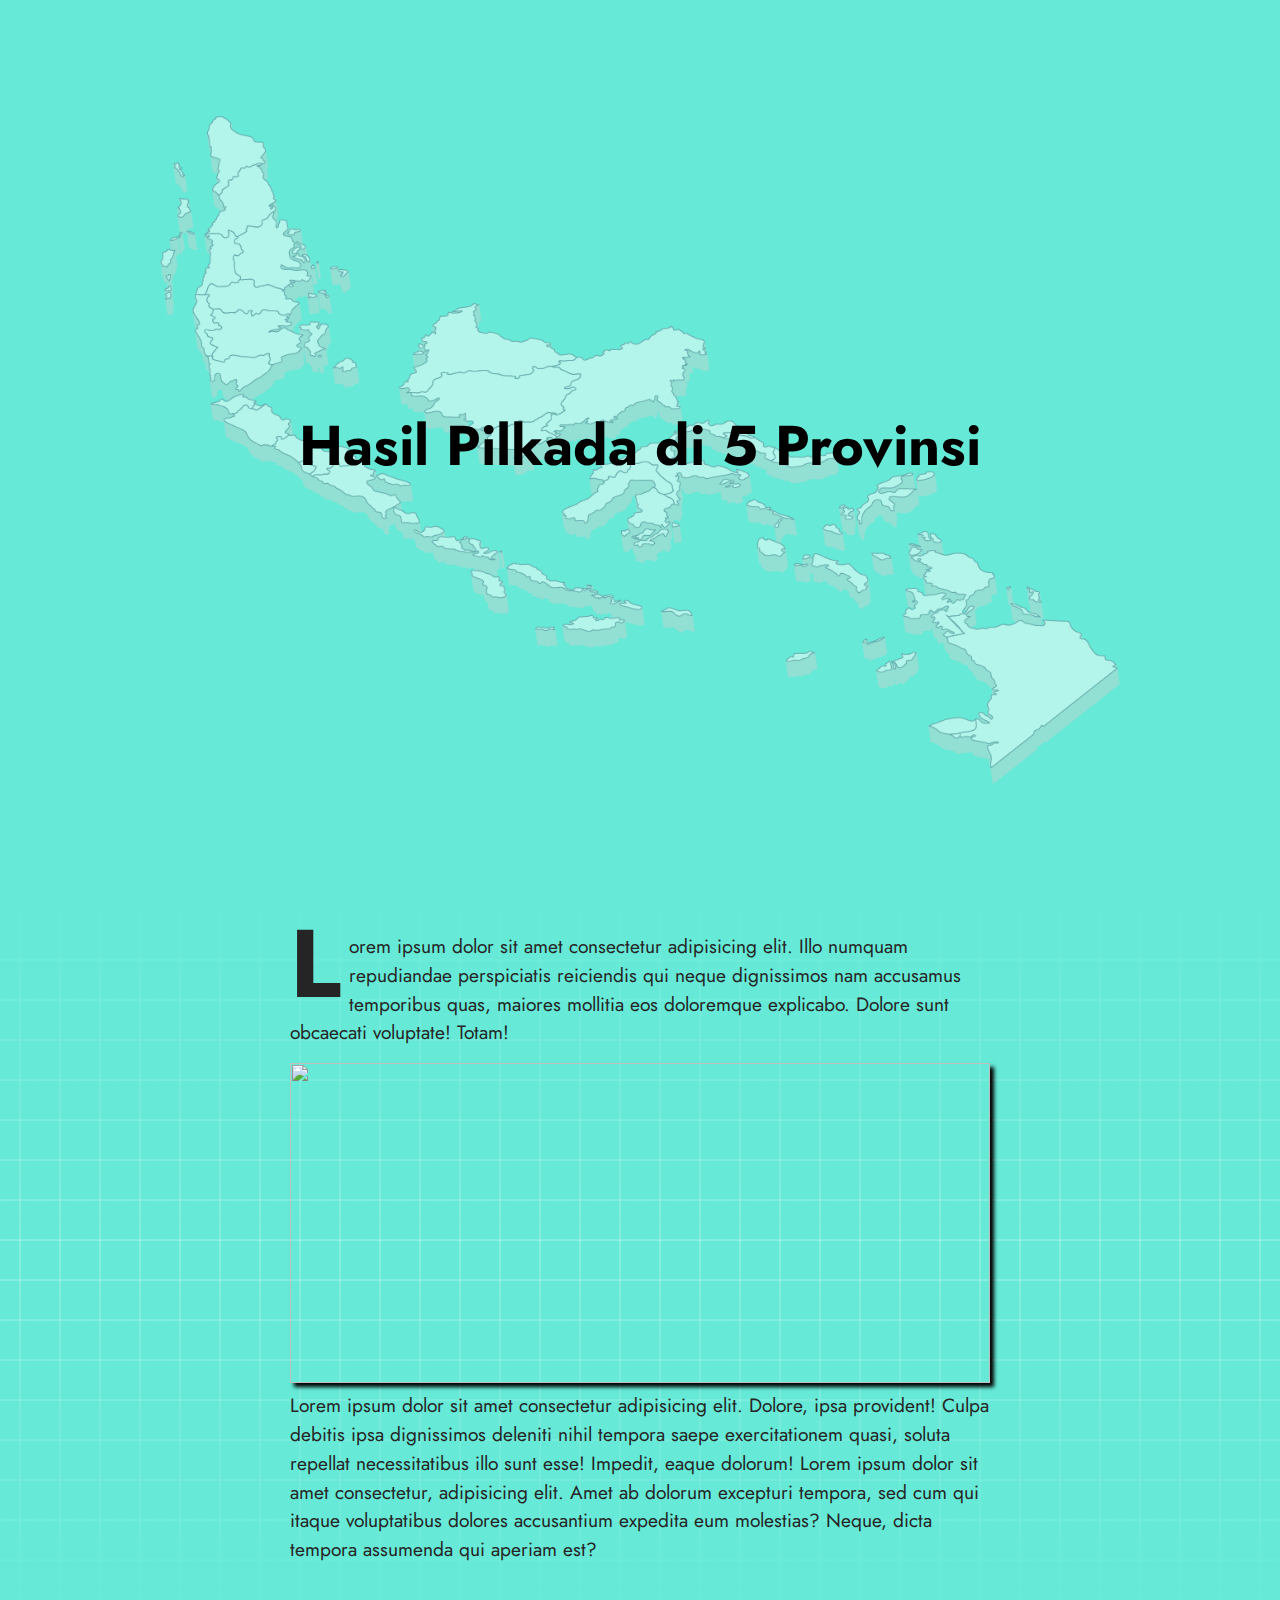
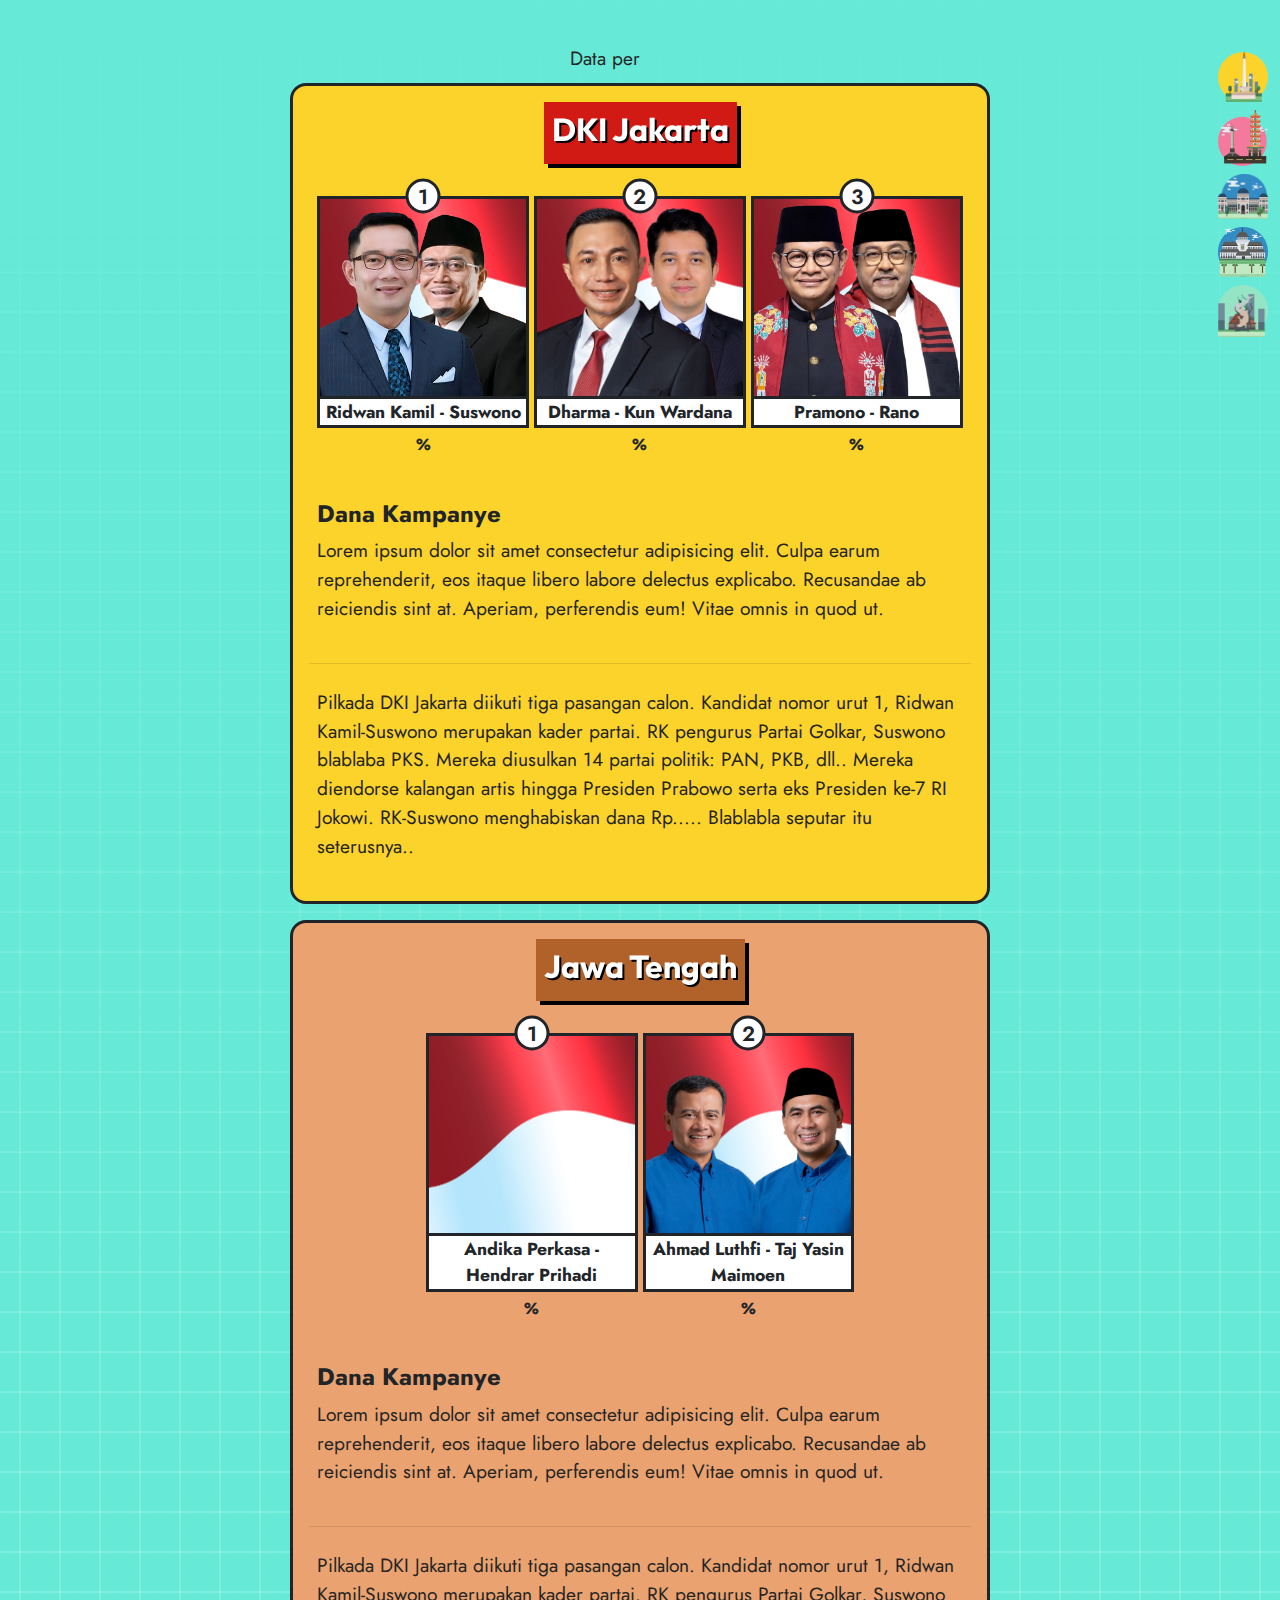
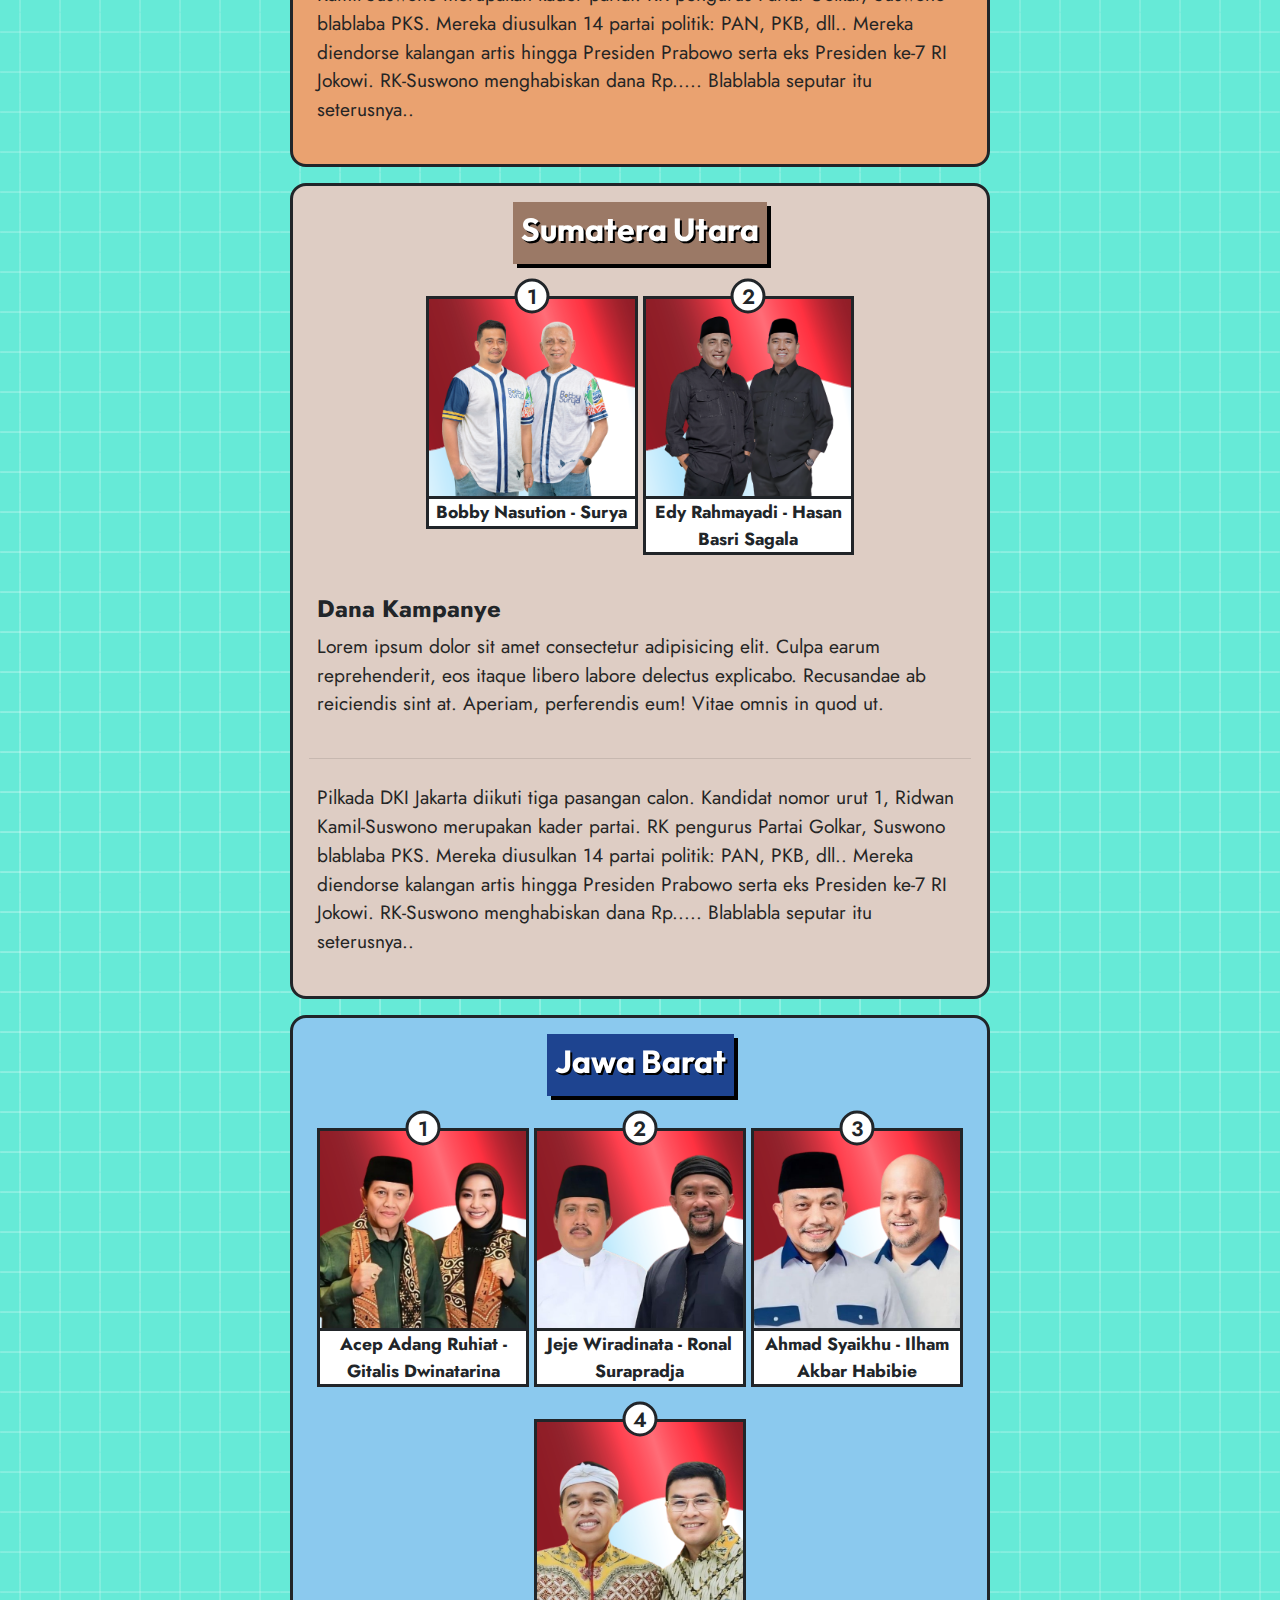
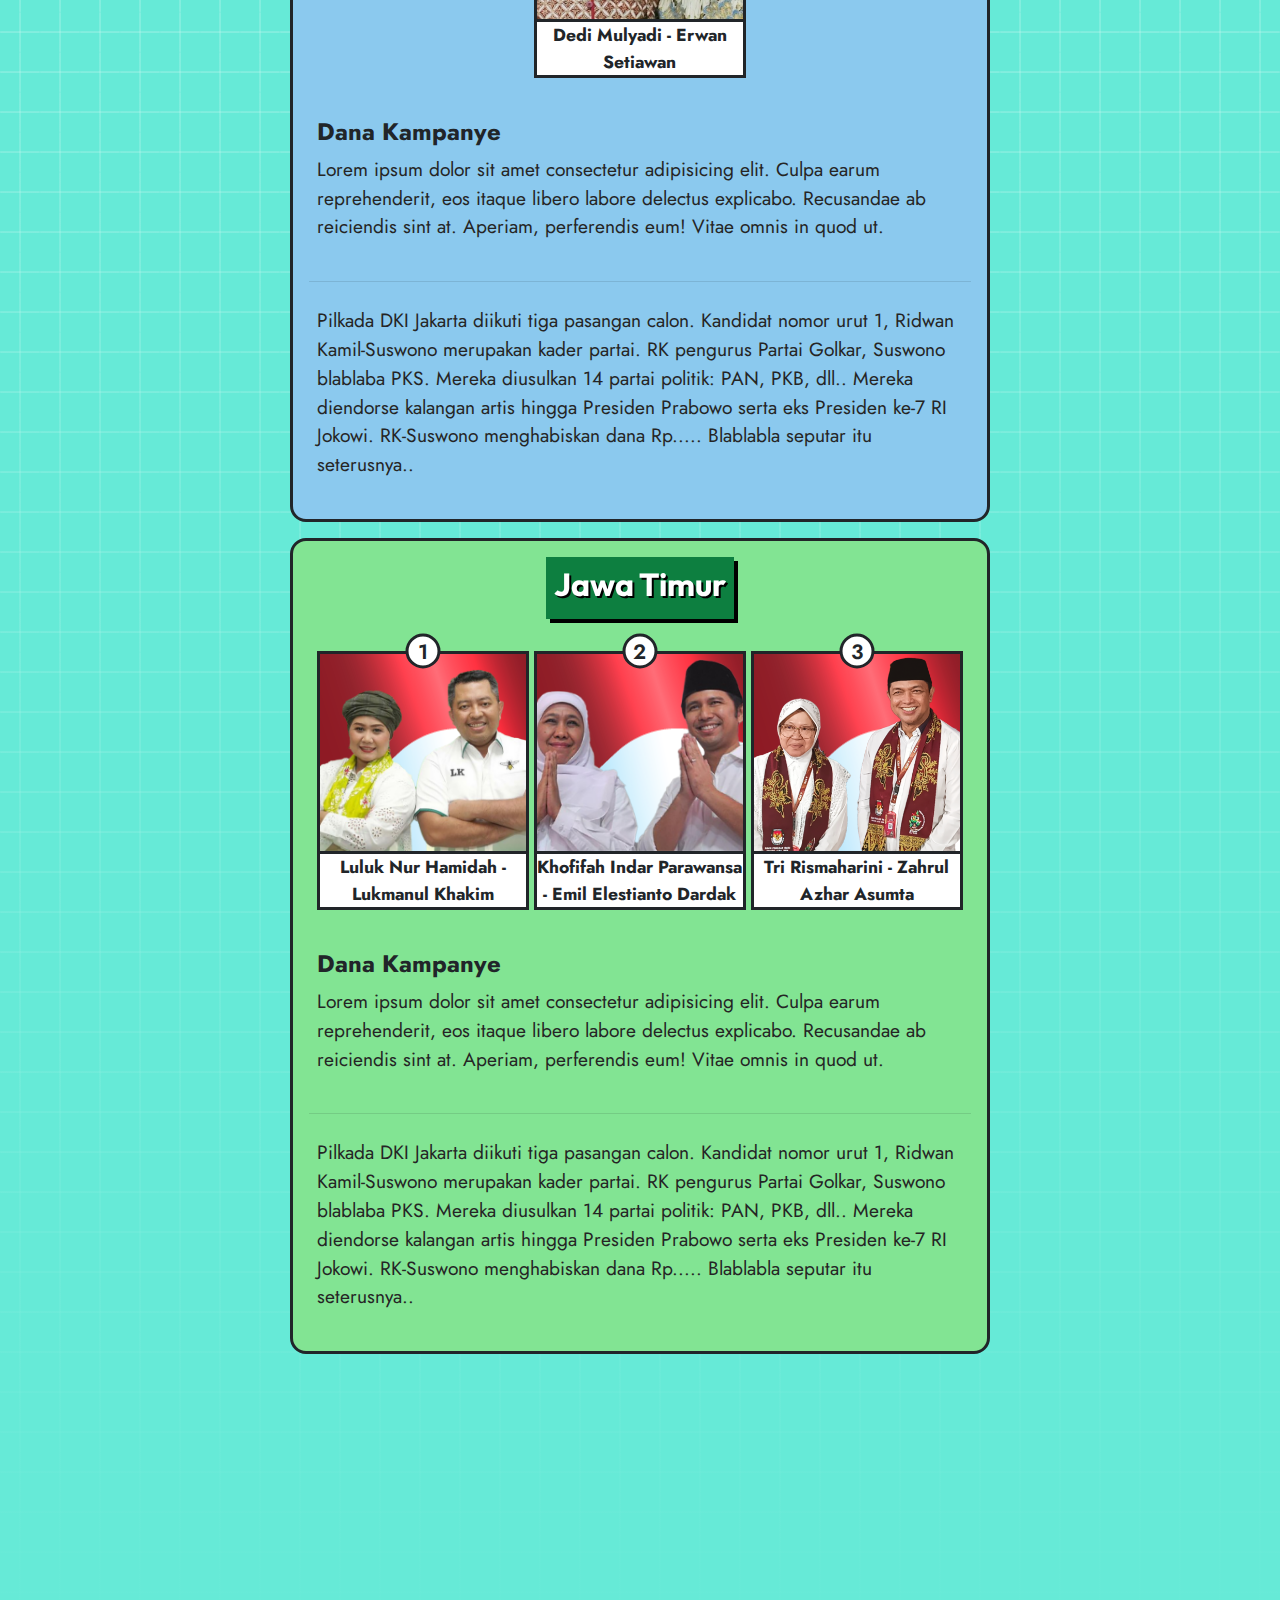
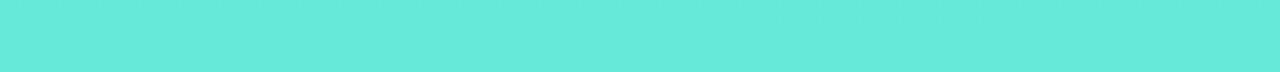
==== commit e62ddfed: "hha" ====
--- a/index.html
+++ b/index.html
@@ -89,9 +89,7 @@
                                 <div class="partai"></div>
                                 <div class="no">1</div>
                                 <div id="dki-1">
-                                    <div class="suara">
-                                        39%
-                                    </div>
+                                    <div class="suara"></div>
                                     <div class="smalls">
                                         <small></small>
                                     </div>
